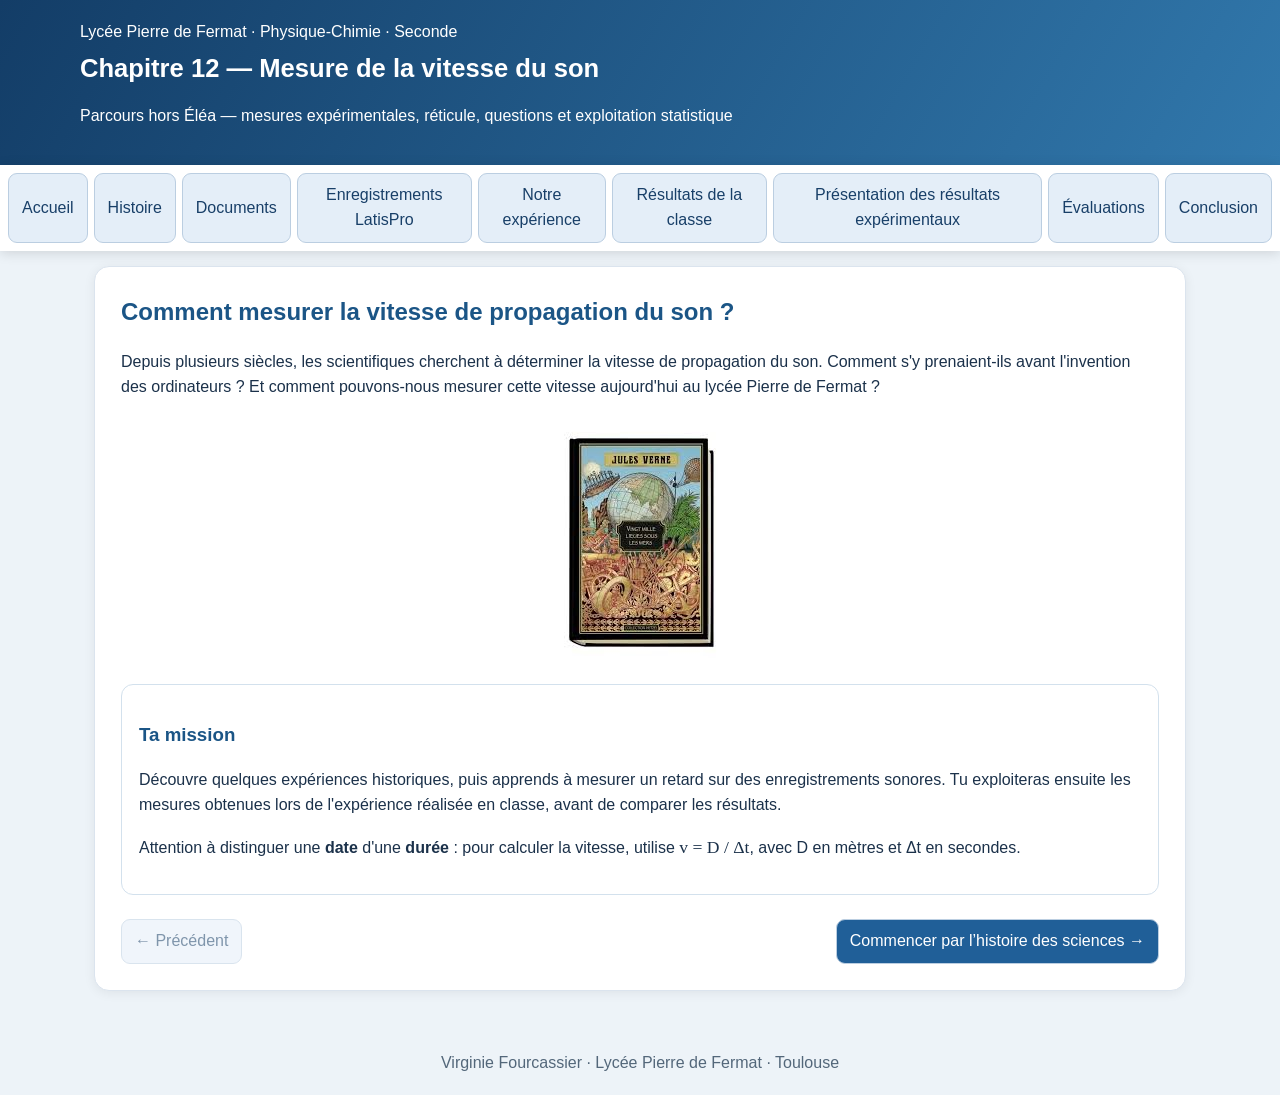
==== index.html @ 58b7adc4 "Introduire la représentation temporelle avec une définition simple et une lecture illustrée des coor" ====
<!doctype html><html lang="fr"><head><meta charset="utf-8"><meta name="viewport" content="width=device-width,initial-scale=1"><title>CH12 · Vitesse du son — Fermat</title><style>[hidden]{display:none!important}*{box-sizing:border-box}body{margin:0;font:16px/1.55 "Comic Sans MS",Arial,sans-serif;background:#edf3f8;color:#1b314a}header{background:linear-gradient(120deg,#133d67,#3178ac);color:#fff;padding:20px max(18px,calc((100vw - 1120px)/2))}header h1{margin:4px 0;font-size:1.6rem}nav{position:sticky;top:0;z-index:9;background:#fff;box-shadow:0 2px 12px #0002;display:flex;gap:6px;overflow:auto;padding:8px}button,.button,select,input,textarea{font:inherit}button,.button{cursor:pointer;border:1px solid #bbcee1;border-radius:9px;padding:9px 13px;background:#e4eef8;color:#183f68}button.primary,.button.primary,nav button.active{color:#fff;background:#205f98}button:disabled{opacity:.55;cursor:not-allowed}.wrap{max-width:1120px;margin:15px auto 40px;padding:0 14px}.page{display:none;background:#fff;border:1px solid #dbe4ee;border-radius:15px;padding:26px;box-shadow:0 2px 12px #0001}.page.active{display:block}h2,h3{color:#1b5586}h2{margin-top:0}img{max-width:100%;height:auto}.images{display:flex;flex-wrap:wrap;gap:12px;justify-content:center}.images img{max-height:230px;object-fit:contain;border-radius:6px}.illustration{display:block;max-width:100%;max-height:560px;object-fit:contain;margin:16px auto;border-radius:5px}.card{border:1px solid #d3e1ed;padding:17px;border-radius:12px;margin:12px 0}.note{background:#fff7e9;border-left:5px solid #ea8b2d;padding:14px 17px;margin:15px 0}.warn{background:#fff0ed;border-left-color:#be583b}.ok{background:#f0faf4;border-left-color:#328b5c}.small{font-size:.89rem;color:#53677a}label{display:inline-flex;flex-direction:column;gap:4px;margin:7px 9px 7px 0;font-weight:600}input,select,textarea{border:1px solid #a1b5cb;border-radius:7px;padding:9px;max-width:100%}input[type=number]{width:160px}.steps{display:flex;gap:8px;justify-content:space-between;margin:24px 0 0}iframe{border:0;max-width:100%}.math{font-family:Cambria,Georgia,serif;font-size:1.1rem}.res{font-size:1.25rem;color:#176392;font-weight:700}.book{overflow-wrap:anywhere}.book img{max-width:100%}.book iframe{max-width:100%}.book details{border:1px solid #d5e2eb;border-radius:8px;margin:7px 0;padding:11px}.book summary{cursor:pointer;font-weight:bold;color:#145b87}.book .missing{background:#fff3e5;color:#75470e}#scope{width:100%;height:auto;display:block;border:1px solid #bbcfdf;border-radius:8px;background:#fcfdff;touch-action:none}.graph-actions{display:flex;flex-wrap:wrap;gap:9px;align-items:center}.graph-actions label{display:inline-flex;flex-direction:row}.test-question{padding:18px;border-radius:10px;border:1px solid #cddce8;margin:14px 0}.test-question img{max-width:100%;max-height:470px;object-fit:contain}summary{cursor:pointer}.sticky-score{position:sticky;bottom:0;background:#fffdeb;border-top:1px solid #e6d7bd;padding:10px;margin-top:10px}.link{display:inline-block;margin:6px}footer{text-align:center;padding:20px;color:#53677a}@media(max-width:720px){.page{padding:14px}header{padding:18px}.images img{max-height:170px}}.question-ruler-frame{position:relative;display:inline-block;max-width:100%}.question-ruler-overlay{position:absolute;inset:0;cursor:crosshair;touch-action:none}.question-ruler-marker{position:absolute;top:0;bottom:0;border-left:2px solid;pointer-events:none}#histoire img.historical-inline{display:block;max-width:min(100%,520px);max-height:420px;object-fit:contain;margin:14px auto}#histoire img.historical-inline[alt='Illustration de Léonard de Vinci']{max-width:180px;max-height:150px;width:auto;height:auto;float:none!important;margin:10px auto 16px}#histoire .historical-figure{text-align:center;margin:14px auto 22px}#histoire .historical-figure img{max-width:100%;height:auto}#histoire .historical-figure figcaption{font-size:.89rem;color:#53677a}.result-formula{font-size:1.3rem;text-align:center;padding:10px;background:#f5f9fe;border-radius:8px}.result-fields{display:flex;flex-wrap:wrap;align-items:flex-end;gap:10px 18px}.result-fields label{flex:1 1 185px;max-width:260px}.result-fields input{width:100%;max-width:260px}.result-written{margin:17px 0;padding:14px;background:#f4f9ff;border:1px solid #bcd2e5;border-radius:10px;font-family:Cambria,Georgia,serif;font-size:1.27rem;text-align:center}.result-interval{font-size:1.45rem;font-weight:bold}.divider-steps{border-top:1px solid #d9e4ee;margin:24px 0 15px}.docs-page .docs-lead{font-size:1.06rem;margin-bottom:14px}.docs-goal,.docs-key{padding:12px 16px;border-left:4px solid #205f98;background:#edf5fc;border-radius:0 8px 8px 0;margin:16px 0}.docs-menu{display:flex;flex-wrap:wrap;gap:7px;margin-top:20px}.docs-menu button{font-size:.9rem;padding:8px 11px;min-height:42px;background:#fff}.docs-menu button[aria-pressed=true]{background:#205f98;color:white;border-color:#205f98}.docs-panel{border:1px solid #d3e1ed;border-radius:12px;padding:20px;margin:12px 0}.docs-panel h3{margin-top:0}.docs-panel h3:focus{outline:2px solid #3178ac;outline-offset:5px}.docs-chain{display:grid;grid-template-columns:repeat(3,minmax(0,1fr));gap:14px;list-style:none;padding:0;counter-reset:chain}.docs-chain li{counter-increment:chain;border:1px solid #bbcee1;background:#f7fafc;border-radius:9px;padding:14px}.docs-chain li:before{content:counter(chain) " · ";color:#205f98;font-weight:bold}.docs-chain span{display:block;font-size:.94rem;margin-top:7px}.docs-figure{margin:18px auto;max-width:760px}.docs-figure svg{width:100%;height:auto;display:block;font-family:inherit;background:#fff;border:1px solid #dce5ed;border-radius:8px}.docs-figure figcaption{font-size:.92rem;margin-top:8px}.docs-equation{text-align:center;font-size:1.4rem;font-weight:bold}.docs-check{background:#fff8ee;border:1px solid #f0d7b5;border-radius:9px;padding:12px 16px;margin-top:20px}.docs-check>p:first-child{margin-top:0}.docs-options{display:flex;flex-wrap:wrap;gap:8px}.docs-options button,.docs-action{font-size:.93rem;padding:8px 12px;min-height:42px}.docs-action{display:inline-flex;align-items:center;text-decoration:none;border:1px solid #c7a6b8;border-radius:8px;background:#f8e7f0;color:#56334a;font-weight:600;max-width:100%;width:auto}.docs-action:hover,.docs-action:focus-visible{background:#f1d6e5;outline:2px solid #854766;outline-offset:2px}.docs-example{padding:12px 14px;margin:16px 0;border:1px solid #d2dfeb;border-radius:8px}.docs-example summary{font-weight:bold;cursor:pointer}.docs-example summary:focus-visible{outline:2px solid #205f98}.docs-table{width:100%;border-collapse:collapse;margin:16px 0;font-size:.95rem}.docs-table th,.docs-table td{border:1px solid #ccd9e5;padding:10px 12px;text-align:left}.docs-table th{background:#edf3f8}.docs-table caption{text-align:left;font-weight:bold;margin-bottom:7px}.docs-reference{max-width:540px}.docs-reference td:nth-child(2){text-align:center}.docs-resources{margin:20px 0}.docs-resources h4{margin-bottom:10px}.docs-media{margin:14px 0}.docs-media iframe{width:100%;height:480px;border:1px solid #d2dfeb;border-radius:8px}.docs-media #docsVideo{height:auto;aspect-ratio:16/9}.docs-correction{color:#00b050;background:#ffff00;padding:6px 9px;border-radius:4px}.docs-feedback-retry{color:#673915}.docs-navigation{display:flex;flex-wrap:wrap;justify-content:space-between;gap:8px;margin:18px 0}#page_2 [hidden]{display:none!important}@media(max-width:650px){.docs-panel{padding:14px}.docs-chain{grid-template-columns:1fr;gap:8px}.docs-table th,.docs-table td{padding:8px}.docs-menu button{flex:1 1 150px}.docs-media iframe{height:400px}}

.docs-panel h3{scroll-margin-top:130px}
.docs-conversion{display:flex;align-items:center;gap:20px}.docs-conversion .docs-chain{flex:1}.docs-original{margin:18px auto;max-width:100%;text-align:left}.docs-original img{display:block;width:100%;height:auto;border:1px solid #dce5ed;border-radius:8px}.docs-original figcaption{font-size:.92rem;margin-top:8px}.docs-small-original{flex:0 0 160px;max-width:160px}.docs-small-original img{border:0}.docs-original-montage{max-width:820px}.docs-example-measures{display:grid;grid-template-columns:1fr 1fr;gap:18px;margin:16px 0}.docs-example-measures figure{margin:0;min-width:0}.docs-example-measures figure>strong{display:block;margin-bottom:10px}.docs-relative-formula{display:flex;align-items:center;justify-content:center;gap:7px;flex-wrap:wrap}.docs-fraction{display:inline-flex;flex-direction:column;text-align:center}.docs-fraction>span:first-child{border-bottom:1px solid;padding:2px 7px}.docs-fraction>span:last-child{padding:2px 7px}@media(max-width:750px){.docs-example-measures{grid-template-columns:1fr}.docs-conversion{flex-direction:column}.docs-small-original{flex:auto;max-width:140px}}
.docs-temporal-intro{margin:18px 0;padding:16px 18px;border:1px solid #d3e1ed;border-radius:10px;background:#fff}.docs-temporal-intro h4{margin:0 0 10px;color:#1b5586;font-size:1.03rem}.docs-temporal-figure{max-width:820px;margin:16px auto 0}.docs-temporal-figure svg{display:block;width:100%;height:auto;font-family:inherit;background:#fbfdff;border:1px solid #dce5ed;border-radius:8px}.docs-temporal-figure figcaption{font-size:.94rem;margin-top:9px}@media(max-width:650px){.docs-temporal-intro{padding:12px}}
</style></head><body><header><div>Lycée Pierre de Fermat · Physique-Chimie · Seconde</div><h1>Chapitre 12 — Mesure de la vitesse du son</h1><p>Parcours hors Éléa — mesures expérimentales, réticule, questions et exploitation statistique</p></header><nav id="nav" aria-label="Navigation"></nav><main class="wrap"><section id="page_0" class="page active"><h2>Comment mesurer la vitesse de propagation du son ?</h2><p>Depuis plusieurs siècles, les scientifiques cherchent à déterminer la vitesse de propagation du son. Comment s'y prenaient-ils avant l'invention des ordinateurs ? Et comment pouvons-nous mesurer cette vitesse aujourd'hui au lycée Pierre de Fermat ?</p><img class="illustration" src="images/histoire_1.jpg" alt="Illustration de l'histoire des mesures de la vitesse de propagation du son" loading="eager"><div class="card"><h3>Ta mission</h3><p>Découvre quelques expériences historiques, puis apprends à mesurer un retard sur des enregistrements sonores. Tu exploiteras ensuite les mesures obtenues lors de l'expérience réalisée en classe, avant de comparer les résultats.</p><p>Attention à distinguer une <strong>date</strong> d'une <strong>durée</strong> : pour calculer la vitesse, utilise <span class="math">v = D / Δt</span>, avec D en mètres et Δt en secondes.</p></div><div class="steps"><button disabled>← Précédent</button><button class="primary" onclick="show(1)">Commencer par l’histoire des sciences →</button></div></section><section id="page_1" class="page"><h2>Histoire des sciences</h2><p>Comment les scientifiques ont-ils réussi à mesurer la vitesse du son ? Explore les recherches historiques, notamment celles de Colladon dans l’eau, puis réponds aux questions de l’activité.</p><details class="book"><summary>Documents historiques illustrés — dérouler la chronologie</summary><div id="histoire"></div></details><div class="note"><strong>Quatre activités notées sur 5, soit un total sur 20.</strong><p>Saisis ton <strong>NOM suivi de ton prénom</strong> (exemple : MARTIN Léa), puis choisis ta classe. Ces informations sont reprises automatiquement dans les autres évaluations. Termine chaque Genially et attends son reçu d’enregistrement.</p><label>NOM Prénom<input id="hist_student" maxlength="80" autocomplete="off" placeholder="Exemple : MARTIN Léa"></label><label>Classe<select id="hist_classe"><option value="">Choisir…</option><option>2nde 1</option><option>2nde 2</option><option>2nde 3</option><option>2nde 4</option><option>2nde 5</option><option>2nde 6</option><option>2nde 7</option><option>2nde 8</option><option>2nde 9</option><option>2nde 10</option></select></label></div><div class="card"><h3>Activité 1 — Histoire des sciences — /5</h3><p>Observe comment les méthodes expérimentales de mesure de la vitesse du son ont évolué.</p><button type="button" class="primary" id="genStart_history" onclick="startGenially('history')">Commencer cette activité</button><iframe id="genFrame_history" hidden title="Activité 1 — Histoire des sciences" style="width:100%;height:630px" allowfullscreen></iframe><p id="genStatus_history" aria-live="polite"></p><button type="button" id="genVerify_history" hidden onclick="verifyGenially('history')">Vérifier l’enregistrement</button><form id="genForm_history" target="genReceipt_history" method="POST" hidden><input type="hidden" name="payload"></form><iframe name="genReceipt_history" hidden title="Confirmation de la note"></iframe></div><div class="card"><h3>Activité 2 — Coup de tonnerre — /5</h3><p>Pourquoi voit-on l’éclair avant d’entendre le tonnerre ? Identifie les grandeurs utiles et distingue une date d’une durée.</p><button type="button" class="primary" id="genStart_thunder" onclick="startGenially('thunder')">Commencer cette activité</button><iframe id="genFrame_thunder" hidden title="Activité 2 — Coup de tonnerre" style="width:100%;height:630px" allowfullscreen></iframe><p id="genStatus_thunder" aria-live="polite"></p><button type="button" id="genVerify_thunder" hidden onclick="verifyGenially('thunder')">Vérifier l’enregistrement</button><form id="genForm_thunder" target="genReceipt_thunder" method="POST" hidden><input type="hidden" name="payload"></form><iframe name="genReceipt_thunder" hidden title="Confirmation de la note"></iframe></div><div class="steps"><button onclick="show(0)">← Précédent</button><button onclick="show(2)">Suivant →</button></div></section><section id="page_2" class="page docs-page">
  <h2>Documents — Préparer ta mesure</h2>
  <p class="docs-lead">Un clap, deux microphones… Une distance à mesurer, une durée à déterminer : quelle est la célérité du son dans l’air ?</p>
  <div class="docs-goal"><strong>Ton objectif :</strong> comprendre ce que l’on mesure, repérer le retard <span class="math">Δt</span>, puis utiliser <span class="math">v = D / Δt</span>.</div>
  <p class="small">Avance à ton rythme. Tu peux revenir à un document pendant l’expérience. Les petites vérifications ne sont pas notées.</p>
  <div class="docs-menu" role="group" aria-label="Choisir un document">
    <button type="button" data-doc="0" aria-pressed="true" onclick="showDocument(0)">1 · Comprendre</button>
    <button type="button" data-doc="1" aria-pressed="false" onclick="showDocument(1)">2 · Lire les signaux</button>
    <button type="button" data-doc="2" aria-pressed="false" onclick="showDocument(2)">3 · Préparer le montage</button>
    <button type="button" data-doc="3" aria-pressed="false" onclick="showDocument(3)">4 · Mesurer</button>
    <button type="button" data-doc="4" aria-pressed="false" onclick="showDocument(4)">5 · Comparer</button>
  </div>
  <p id="docsProgress" class="small" aria-live="polite">Document 1 sur 5</p>

  <article class="docs-panel" data-doc-panel="0">
    <h3 tabindex="-1">1 · Du son au signal électrique</h3>
    <p>Le clap produit un son qui se propage dans l’air. À son arrivée, le <strong>microphone</strong> convertit les variations de pression de l’air en un <strong>signal électrique</strong>. L’interface d’acquisition et l’ordinateur permettent de visualiser la tension mesurée.</p>
    <div class="docs-conversion"><figure class="docs-original docs-small-original"><img src="images/document_1.png" alt="Illustration de la chaîne de mesure : clap, microphone et signal électrique" loading="lazy"><figcaption>Du signal sonore au signal électrique.</figcaption></figure><ol class="docs-chain" aria-label="Chaîne de mesure">
      <li><strong>Clap</strong><span>Émet le son.</span></li>
      <li><strong>Microphone</strong><span>Convertit le signal sonore en signal électrique.</span></li>
      <li><strong>Interface + ordinateur</strong><span>Enregistrent et affichent la tension.</span></li>
    </ol></div>
    <div class="docs-temporal-intro" aria-labelledby="docsTemporalTitle">
      <h4 id="docsTemporalTitle">Qu’est-ce qu’une représentation temporelle du signal ?</h4>
      <p>L’ordinateur mesure la tension électrique à des dates successives. Une <strong>représentation temporelle du signal</strong> montre comment cette tension évolue au cours du temps : la <strong>date t</strong> se lit sur l’axe horizontal, et la <strong>tension U</strong> sur l’axe vertical. Chaque point associe une date à la tension mesurée à cette date. Pour lire un point de la courbe, repère donc ses deux coordonnées : <strong>« À quelle date ? Quelle tension ? »</strong></p>
      <figure class="docs-temporal-figure">
        <svg viewBox="0 0 680 290" role="img" aria-labelledby="docsTemporalSvgTitle docsTemporalSvgDesc">
          <title id="docsTemporalSvgTitle">Lire la date et la tension d’un point de la représentation temporelle</title>
          <desc id="docsTemporalSvgDesc">Exemple schématique. L’axe horizontal porte la date t en millisecondes et l’axe vertical la tension U en volts. Le point P correspond à la date 2,0 millisecondes et à une tension de 1,0 volt. Deux traits pointillés relient le point à ces deux coordonnées.</desc>
          <defs><marker id="docsTemporalArrow" viewBox="0 0 10 10" refX="8" refY="5" markerWidth="6" markerHeight="6" orient="auto"><path d="M0 0 L10 5 L0 10 z" fill="#243f56"/></marker></defs>
          <path d="M85 255 V35 M85 155 H600" stroke="#243f56" stroke-width="2" fill="none" marker-end="url(#docsTemporalArrow)"/>
          <text x="14" y="25" font-size="20" font-weight="bold">Tension U (V)</text>
          <text x="467" y="258" font-size="20" font-weight="bold">Date t (ms)</text>
          <g stroke="#243f56"><path d="M80 65 H90 M80 110 H90 M80 155 H90 M80 200 H90 M80 245 H90 M85 150 V160 M195 150 V160 M305 150 V160 M415 150 V160 M525 150 V160"/></g>
          <g font-size="17" fill="#243f56"><text x="58" y="71">2</text><text x="58" y="116">1</text><text x="58" y="161">0</text><text x="44" y="206">−1</text><text x="44" y="251">−2</text><text x="81" y="179">0</text><text x="190" y="179">1</text><text x="300" y="179">2</text><text x="410" y="179">3</text><text x="520" y="179">4</text></g>
          <path d="M85 155 L140 155 L195 95 L250 175 L305 110 L360 190 L415 140 L470 160 L525 155 L580 155" fill="none" stroke="#205f98" stroke-width="3"/>
          <path d="M85 110 H305 V155" fill="none" stroke="#854766" stroke-width="2" stroke-dasharray="6 4"/>
          <circle cx="305" cy="110" r="6" fill="#854766" stroke="white" stroke-width="2"/><text x="319" y="105" font-size="21" fill="#854766" font-weight="bold">P</text>
          <rect x="375" y="35" width="270" height="78" rx="8" fill="#edf5fc" stroke="#bbcee1"/>
          <text x="390" y="65" font-size="18">À la date t = 2,0 ms,</text><text x="390" y="94" font-size="18">la tension vaut U = 1,0 V.</text>
        </svg>
        <figcaption><strong>Lis d’abord la date, puis la tension.</strong> Ici, le point P indique : <span class="math">t = 2,0 ms</span> et <span class="math">U = 1,0 V</span>. Ces valeurs illustrent la lecture des axes.</figcaption>
      </figure>
    </div>
    <div class="docs-key"><strong>À retenir :</strong> sur la <strong>représentation temporelle du signal</strong>, on lit la <strong>tension électrique U</strong> en fonction de la <strong>date t</strong>. Nous utilisons ce signal pour repérer l’arrivée du son.</div>
    <div class="docs-check"><p><strong>Sans relire :</strong> que trouve-t-on sur l’axe vertical de la représentation temporelle du signal ?</p><div class="docs-options"><button type="button" onclick="documentFeedback('signal',true)">La tension électrique</button><button type="button" onclick="documentFeedback('signal',false)">La célérité du son</button></div><p id="docsFeedback_signal" aria-live="polite"></p></div>
  </article>

  <article class="docs-panel" data-doc-panel="1" hidden>
    <h3 tabindex="-1">2 · Lire les deux signaux</h3>
    <p>Repère la <strong>même variation</strong> sur les deux signaux, par exemple le premier pic vers le bas. Relève sa date <span class="math">t₁</span> pour le microphone 1 et sa date <span class="math">t₂</span> pour le microphone 2. Leur différence donne le <strong>retard de propagation</strong> :</p>
    <p class="docs-equation math">Δt = t₂ − t₁</p>
    <figure class="docs-original"><img src="images/clap_photo.png" alt="Représentation temporelle dans LatisPro : deux réticules placés sur les premiers pics vers le bas des deux signaux" loading="lazy"><figcaption>Relève les <strong>dates</strong> des deux premiers pics vers le bas, sur l’axe horizontal. La différence de ces dates est le décalage temporel. Les amplitudes peuvent être différentes.</figcaption></figure><p class="small">Le logiciel peut afficher le retard en µs ou en ms : vérifie l’unité avant de convertir la durée en secondes.</p>
    <div class="docs-key"><strong>Ne confonds pas :</strong> <span class="math">t₁</span> et <span class="math">t₂</span> sont des <strong>dates</strong> ; <span class="math">Δt</span> est une <strong>durée</strong>. L’axe horizontal ne représente pas une distance.</div>
    <details class="docs-example"><summary>Voir un exemple de calcul du retard</summary><p>Si <span class="math">t₁ = 1,20 ms</span> et <span class="math">t₂ = 3,20 ms</span>, alors <span class="math">Δt = 3,20 ms − 1,20 ms = 2,00 ms</span>.</p></details>
    <div class="docs-check"><p><strong>À toi :</strong> quelles grandeurs faut-il relever au premier pic vers le bas de chacun des deux signaux pour calculer le décalage temporel Δt ?</p><div class="docs-options"><button type="button" onclick="documentFeedback('starts',true)">Les dates t₁ et t₂</button><button type="button" onclick="documentFeedback('starts',false)">Les tensions U₁ et U₂</button></div><p id="docsFeedback_starts" aria-live="polite"></p></div>
  </article>

  <article class="docs-panel" data-doc-panel="2" hidden>
    <h3 tabindex="-1">3 · Préparer le montage</h3>
    <p>Place le clap et les deux microphones <strong>sur une même ligne</strong>, dans l’ordre indiqué. Le son passe d’abord par le microphone 1, puis par le microphone 2.</p>
    <figure class="docs-original docs-original-montage"><img src="images/moodle_015.jpg" alt="Illustration d’origine : clap, deux microphones séparés par une distance et écran affichant leur décalage temporel" loading="lazy"><figcaption>La distance notée <strong>d</strong> sur cette illustration correspond à <strong>D</strong> dans le parcours : elle se mesure entre les microphones. Le retard <strong>Δt</strong> se détermine sur la représentation temporelle affichée à l’écran.</figcaption></figure>
    <table class="docs-table"><thead><tr><th scope="col">Matériel</th><th scope="col">À quoi sert-il ?</th></tr></thead><tbody><tr><td>Clap</td><td>Produire un son bref.</td></tr><tr><td>Règle graduée</td><td>Mesurer la distance D entre les microphones.</td></tr><tr><td>Deux microphones</td><td>Détecter l’arrivée du même son à deux positions.</td></tr><tr><td>Interface d’acquisition et ordinateur</td><td>Enregistrer les deux signaux sur un même axe des dates.</td></tr></tbody></table>
    <div class="docs-key"><strong>Avant l’acquisition :</strong> vérifie l’ordre des microphones et relève la distance D. Dans le parcours, tu renseigneras D en mètres.</div>
  </article>

  <article class="docs-panel" data-doc-panel="3" hidden>
    <h3 tabindex="-1">4 · Mesurer puis calculer</h3>
    <p>Dans l’onglet <strong>« Enregistrements LatisPro »</strong>, tu peux t’entraîner directement sur les enregistrements fournis.</p>
    <ol class="docs-procedure"><li><strong>Affiche un enregistrement.</strong> Choisis-le, puis clique sur « Afficher l’enregistrement ».</li><li><strong>Relève deux dates correspondantes.</strong> Clique sur la même variation de chaque signal, par exemple le premier pic vers le bas du signal 1, puis celui du signal 2. Ajuste le zoom si nécessaire.</li><li><strong>Relève le retard Δt.</strong> Il est affiché en millisecondes.</li><li><strong>Calcule la célérité.</strong> Dans <span class="math">v = D / Δt</span>, utilise D en mètres et Δt en secondes.</li></ol>
    <div class="docs-key"><strong>Conversion utile :</strong> <span class="math">1 ms = 10⁻³ s</span>. Par exemple, <span class="math">2,00 ms = 2,00 × 10⁻³ s</span>.</div>
    <details class="docs-example"><summary>Voir un exemple complet</summary><div class="docs-example-measures"><figure class="docs-original"><strong>1 · Sur le montage : mesurer D</strong><img src="images/moodle_015.jpg" alt="Distance entre les deux microphones à mesurer avec une règle" loading="lazy"><figcaption>La règle permet de mesurer la distance entre les microphones. Dans cet exemple : <span class="math">D = 0,680 m</span>.</figcaption></figure><figure class="docs-figure"><strong>2 · Sur l’écran : déterminer Δt</strong><svg viewBox="0 0 760 265" role="img" aria-labelledby="docsExampleGraphTitle docsExampleGraphDesc">
        <title id="docsExampleGraphTitle">Deux signaux électriques décalés dans le temps</title><desc id="docsExampleGraphDesc">Les premiers pics vers le bas correspondent aux dates t1 et t2. Leur différence est le décalage temporel Delta t.</desc>
        <defs><marker id="docsExampleArrow" viewBox="0 0 10 10" refX="8" refY="5" markerWidth="6" markerHeight="6" orient="auto-start-reverse"><path d="M 0 0 L 10 5 L 0 10 z" fill="#243f56"/></marker></defs>
        <path d="M55 215 H710 M55 215 V35" stroke="#243f56" stroke-width="2" fill="none" marker-end="url(#docsExampleArrow)"/>
        <text x="15" y="24" font-size="17">U (V)</text><text x="605" y="250" font-size="17">Date t (ms)</text>
        <path d="M55 160 H230 L246 198 L265 95 L285 176 L305 133 L325 165 L345 151 H690" stroke="#205f98" stroke-width="3" fill="none"/>
        <path d="M55 160 H430 L446 198 L465 95 L485 176 L505 133 L525 165 L545 151 H690" stroke="#a84b13" stroke-width="3" fill="none"/>
        <path d="M246 65 V220 M446 65 V220" stroke="#738599" stroke-dasharray="5 5" fill="none"/>
        <path d="M253 54 H439" stroke="#243f56" stroke-width="2" marker-start="url(#docsExampleArrow)" marker-end="url(#docsExampleArrow)"/>
        <text x="314" y="43" font-size="19" font-weight="bold">Δt</text><text x="198" y="239" font-size="18">t₁ = 1,20</text><text x="398" y="239" font-size="18">t₂ = 3,20</text>
        <text x="75" y="78" font-size="16" fill="#205f98">Microphone 1</text><text x="490" y="78" font-size="16" fill="#a84b13">Microphone 2</text>
      </svg><figcaption>Relève les dates des deux premiers pics vers le bas : <span class="math">Δt = 3,20 ms − 1,20 ms = 2,00 ms</span>. La représentation temporelle ci-dessus est un schéma de l’exemple.</figcaption></figure></div><p>Avec <span class="math">D = 0,680 m</span> et <span class="math">Δt = 2,00 ms = 2,00 × 10⁻³ s</span> :</p><p class="math">v = 0,680 / (2,00 × 10⁻³) = 3,40 × 10² m·s⁻¹.</p><p class="small">Le résultat comporte trois chiffres significatifs, comme les deux mesures utilisées. Ces valeurs illustrent la méthode ; utilise les données de ton enregistrement.</p></details>
    <div class="docs-resources"><h4>Une aide si tu en as besoin</h4><div class="docs-options"><a class="docs-action" href="https://www.pearltrees.com/virginiefourcassier/logiciels-informatique/id36005425/item327523794" target="_blank" rel="noopener noreferrer">Fiche méthode LatisPro ↗</a><button type="button" class="docs-action" onclick="openDocumentMedia('video')">Voir la vidéo de l’expérience</button><button type="button" class="docs-action" onclick="openDocumentMedia('tutor')">Ouvrir le tutoriel interactif</button></div><p class="small">Au lycée : ouvre le dossier « Physique-Chimie » sur le Bureau, puis double-clique sur LatisPro.</p></div>
    <div id="docsMedia_video" class="docs-media" hidden><p><strong>Avant de regarder :</strong> repère la position du clap, la distance D et deux variations correspondantes des signaux.</p><iframe id="docsVideo" title="Vidéo de l’expérience avec un clap et deux microphones" allow="fullscreen" allowfullscreen></iframe></div>
    <div id="docsMedia_tutor" class="docs-media" hidden><p>Utilise cette aide pour une manipulation précise dans LatisPro. Si une demande de mot de passe apparaît, tu peux l’annuler.</p><iframe id="docsTutor" title="Tutoriel interactif LatisPro"></iframe></div>
    <p><button type="button" class="primary" onclick="show(3)">M’entraîner sur les enregistrements →</button></p>
  </article>

  <article class="docs-panel" data-doc-panel="4" hidden>
    <h3 tabindex="-1">5 · Comparer à une valeur de référence</h3>
    <p>La célérité du son dans l’air dépend de la <strong>température</strong>. Pour comparer ta mesure, choisis une référence adaptée aux conditions de l’expérience.</p>
    <table class="docs-table docs-reference"><caption>Valeurs de référence approchées pour l’air</caption><thead><tr><th scope="col">Température θ (°C)</th><th scope="col">Célérité v (m·s⁻¹)</th></tr></thead><tbody><tr><td>−10</td><td>325</td></tr><tr><td>0</td><td>331</td></tr><tr><td>10</td><td>337</td></tr><tr><td>20</td><td>343</td></tr><tr><td>30</td><td>349</td></tr></tbody></table>
    <div class="docs-key"><strong>Pour comparer ta mesure à la référence :</strong> vérifie les unités, la distance D et les dates relevées. Une mesure expérimentale comporte une incertitude : <strong>un écart avec la valeur de référence ne signifie absolument pas que l’expérience est ratée.</strong> Pour interpréter cet écart, il faut tenir compte de l’incertitude de la mesure.</div>
    <details class="docs-example"><summary>Pour aller plus loin : calculer l’écart relatif</summary><p>L’écart relatif exprime l’écart entre la valeur expérimentale et la valeur de référence en pourcentage :</p><p class="docs-relative-formula"><span>Écart relatif = </span><span class="docs-fraction"><span>|v<sub>exp</sub> − v<sub>réf</sub>|</span><span>v<sub>réf</sub></span></span><span> × 100 %</span></p><p>Exprime les deux célérités dans la même unité. Les barres |…| signifient que l’on utilise la valeur absolue de la différence.</p><p><strong>L’écart relatif ne remplace pas l’incertitude et ne suffit pas, seul, à conclure à la compatibilité des valeurs.</strong></p></details><div class="docs-check"><p><strong>Sans relire :</strong> lorsque la température de l’air augmente entre −10 °C et 30 °C, la célérité du son…</p><div class="docs-options"><button type="button" onclick="documentFeedback('temperature',true)">augmente</button><button type="button" onclick="documentFeedback('temperature',false)">diminue</button></div><p id="docsFeedback_temperature" aria-live="polite"></p></div>
    <details class="docs-example"><summary>Avant de poursuivre, explique avec tes mots</summary><p>Pourquoi le second signal arrive-t-il plus tard ? Quelle distance et quelle durée utilises-tu pour calculer v ?</p><details><summary>Comparer avec une réponse possible</summary><p class="docs-correction">Le son met une durée Δt pour parcourir la distance D entre les deux microphones. Sa propagation n’est pas instantanée : le microphone 2, plus éloigné du clap dans ce montage, reçoit le son après le microphone 1.</p></details></details>
  </article>
  <div class="docs-navigation"><button type="button" id="docsPrevious" onclick="showDocument(currentDocument-1)" disabled>← Document précédent</button><button type="button" id="docsNext" onclick="showDocument(currentDocument+1)">Document suivant →</button></div>
  <div class="steps"><button onclick="show(1)">← Histoire</button><button onclick="show(3)">Enregistrements LatisPro →</button></div>
</section>
<section id="page_3" class="page"><h2>S’entraîner sur des enregistrements LatisPro</h2><p class="small">Les enregistrements fournis ont été réalisés à une température de 22,2 °C.</p><p>Ces enregistrements ont été réalisés avec le logiciel LatisPro lors d’une expérience. Compare les deux signaux et mesure leur décalage temporel en relevant les dates de deux variations correspondantes.</p><div class="note ok"><strong>Axe des dates : étalonnage automatique.</strong> Les dates proviennent directement des données numériques de chaque enregistrement LatisPro : tu n’as pas besoin de sélectionner deux graduations ni de renseigner leur écart. Chaque fois que tu changes d’enregistrement, l’axe des dates est adapté et les anciens réticules sont supprimés.</div><label>Enregistrement<select id="signalChoice" onchange="clearSignalSelection()"></select></label><button type="button" onclick="loadSignal()">Afficher l’enregistrement</button><div class="note"><strong>Mesurer le retard Δt :</strong> 1. Choisis un enregistrement, puis clique sur « Afficher l’enregistrement ». 2. Au besoin, ajuste le zoom temporel. 3. Clique sur une variation identifiable du signal du microphone 1 (par exemple le premier pic vers le bas) pour placer le premier réticule. 4. Clique sur la variation correspondante du signal du microphone 2 pour placer le second réticule. 5. Lis le retard Δt en millisecondes. Pour recommencer sur le même enregistrement, utilise « ↻ Recommencer la mesure ».</div><canvas id="scope" width="1080" height="420" aria-label="Graphique interactif des deux signaux"></canvas><div class="graph-actions"><button id="cursorBtn" class="primary" onclick="cursorMode=true">Réticule</button><button class="primary" onclick="resetGraph()">↻ Recommencer la mesure</button><label>Zoom temporel <input id="zoom" type="range" min="1" max="10" step="1" value="1" oninput="drawSignal()"></label></div><p id="measureReadout" class="res" aria-live="polite">Clique une première fois sur une variation identifiable du signal du microphone 1.</p><label>Distance mesurée D (m)<input id="distance" type="number" min="0.01" step="0.01"></label><label>Retard mesuré Δt (ms)<input id="retard" type="number" min="0.001" step="0.001"></label><button onclick="computeSpeed()">Calculer v</button><p id="speedResult" class="res"></p><p class="small">Pour obtenir une mesure fiable, place les curseurs sur deux variations correspondantes des signaux. Si nécessaire, augmente le zoom temporel avant de relever Δt.</p><div class="steps"><button onclick="show(2)">← Précédent</button><button onclick="show(4)">Suivant →</button></div></section><section id="page_4" class="page"><h2>Notre expérience — Relevé sur la paillasse du professeur</h2><p>À partir de l’expérience réalisée au bureau, note la distance <strong>D</strong> entre les microphones et le retard <strong>Δt</strong> mesuré sur les signaux. Exprime D en mètres et Δt en secondes pour calculer la vitesse du son.</p><p>Chaque binôme saisit uniquement les valeurs relevées sur l’ordinateur du professeur pendant l’expérience en classe, et non les données des enregistrements d’entraînement.</p><div class="card"><h3>Mesures de mon binôme</h3><label>Classe<select id="paillasseClasse"><option value="">Choisir…</option><option>2nde 1</option><option>2nde 2</option><option>2nde 3</option><option>2nde 4</option><option>2nde 5</option><option>2nde 6</option><option>2nde 7</option><option>2nde 8</option><option>2nde 9</option><option>2nde 10</option></select></label><label>Numéro du binôme<input id="paillasseBin" type="number" min="1" max="60" step="1"></label><label>Distance D entre microphones (m)<input id="paillasseD" type="text" inputmode="decimal" placeholder="En mètres"></label><label>Retard Δt mesuré sur LatisPro (ms)<input id="paillasseDt" type="text" inputmode="decimal" placeholder="En millisecondes"></label><button type="button" id="sendPaillasseBtn" class="primary" onclick="savePaillasse()">Envoyer les mesures de mon binôme</button><button type="button" id="verifyPaillasseBtn" onclick="verifyPaillasseReceipt()" hidden>Vérifier la réception</button><button type="button" onclick="newPaillasseMeasurement()">Nouveau relevé</button><p id="paillasseStatus" aria-live="polite">Ces mesures ne sont pas encore transmises au professeur.</p></div><div id="measureLink" class="note">Saisis uniquement la classe, le numéro du binôme, la distance D en mètres et le retard Δt en millisecondes, puis clique sur « Envoyer les mesures de mon binôme ». La célérité est calculée automatiquement. Tu peux utiliser une virgule ou un point décimal.</div><div class="steps"><button onclick="show(3)">← Précédent</button><button onclick="show(5)">Suivant →</button></div></section><section id="page_5" class="page"><h2>Résultats de la classe — Analyse statistique</h2><p>Consulte les résultats collectifs uniquement, sans accès aux données individuelles.</p><div class="note" id="statsLink">La synthèse de la classe sera disponible lorsque les mesures auront été rassemblées et vérifiées.</div><p>Calculs attendus : moyenne de v, écart-type expérimental s, incertitude-type sur la moyenne <span class="math">u(v̄) = s / √n</span>.</p><p class="small">La dispersion des mesures doit être interprétée en fonction du protocole réellement utilisé en classe.</p><div class="steps"><button onclick="show(4)">← Précédent</button><button onclick="show(6)">Suivant →</button></div></section><section id="page_6" class="page"><h2>Présentation des résultats expérimentaux</h2>
<p>À partir des résultats collectifs, présente la mesure de la <strong>célérité du son dans l’air</strong> sous la forme d’une valeur accompagnée de son incertitude-type, puis d’un encadrement. Complète chaque étape avec tes propres calculs.</p>
<div class="card"><h3>Document A — L’incertitude-type</h3>
<p>L’incertitude-type sur la mesure d’une grandeur <span class="math">M</span> fournit une estimation de l’étendue des valeurs que l’on peut raisonnablement attribuer à la grandeur mesurée.</p>
<p>Pour <strong>n mesures indépendantes</strong> :</p>
<p class="math result-formula">u(M) = σ / √n</p>
<p>σ désigne l’écart-type expérimental des mesures et n leur nombre.</p>
<p>On peut écrire le résultat sous la forme :</p>
<p class="math result-formula">M = M̄ ± u(M)</p>
<p>Ou, sous la forme d’un encadrement :</p>
<p class="math result-formula">M̄ − u(M) ≤ M ≤ M̄ + u(M)</p></div>
<div class="card"><h3>Document B — L’écriture du résultat d’une mesure</h3>
<p>Pour écrire le résultat avec un nombre adapté de chiffres significatifs :</p>
<ol><li><strong>Arrondis l’incertitude-type par excès à un seul chiffre significatif.</strong></li>
<li><strong>Arrondis la valeur moyenne au même rang décimal</strong> que le dernier chiffre de l’incertitude-type arrondie.</li>
<li>Calcule les deux bornes de l’encadrement en utilisant les valeurs arrondies.</li>
<li>Exprime toutes les grandeurs dans la même unité et conserve le même rang décimal pour les bornes.</li></ol></div>
<div class="card result-sheet"><h3>À toi — Écriture du résultat de la célérité du son</h3><p><strong>Ton nom et ta classe pour la note sur 5</strong></p><p class="note"><strong>Pour enregistrer tes notes :</strong> saisis ton <strong>NOM suivi de ton prénom</strong> (exemple : <strong>MARTIN Léa</strong>), puis choisis ta classe. Ton nom et ta classe sont automatiquement repris dans les autres activités notées. Vérifie-les avant chaque envoi : ta meilleure note dans chacune des quatre activités sera retenue pour calculer ton total sur 20.</p><div class="result-fields"><label>NOM Prénom<input id="res_student" maxlength="80" autocomplete="off" placeholder="Exemple : MARTIN Léa"></label><label>Classe<select id="res_classe"><option value="">Choisir…</option><option>2nde 1</option><option>2nde 2</option><option>2nde 3</option><option>2nde 4</option><option>2nde 5</option><option>2nde 6</option><option>2nde 7</option><option>2nde 8</option><option>2nde 9</option><option>2nde 10</option></select></label></div>
<p><strong>Étape 1 — Valeurs sans arrondi</strong> : relève les données dans l’onglet « Résultats de la classe » et effectue le calcul.</p>
<div class="result-fields"><label>Nombre de mesures n<input id="res_n" type="text" inputmode="numeric" placeholder="n"></label>
<label>Célérité moyenne v̄ (m/s)<input id="res_mean" type="text" inputmode="decimal" placeholder="Sans arrondir"></label>
<label>Écart-type σ (m/s)<input id="res_sigma" type="text" inputmode="decimal" placeholder="Sans arrondir"></label>
<label>Incertitude-type u(v) (m/s)<input id="res_u" type="text" inputmode="decimal" placeholder="À calculer"></label></div>
<p class="result-written">v = (<span id="res_raw_mean">…</span> ± <span id="res_raw_u">…</span>) m/s <span class="small">(valeurs sans arrondi)</span></p>
<div class="divider-steps"></div><p><strong>Étape 2 — Arrondis adaptés</strong> : applique les règles du document B.</p>
<div class="result-fields"><label>Incertitude-type arrondie en excès (m/s)<input id="res_u_round" type="text" inputmode="decimal" placeholder="1 chiffre significatif"></label>
<label>Célérité moyenne arrondie (m/s)<input id="res_mean_round" type="text" inputmode="decimal" placeholder="Même rang décimal"></label></div>
<p class="result-written">v = (<span id="res_rounded_mean">…</span> ± <span id="res_rounded_u">…</span>) m/s</p>
<div class="divider-steps"></div><p><strong>Étape 3 — Encadrement final</strong> : calcule les deux bornes et renseigne-les.</p>
<div class="result-fields"><label>Borne inférieure (m/s)<input id="res_low" type="text" inputmode="decimal" placeholder="v̄ − u(v)"></label>
<label>Borne supérieure (m/s)<input id="res_high" type="text" inputmode="decimal" placeholder="v̄ + u(v)"></label></div>
<p class="result-written result-interval"><span id="res_final_low">…</span> m/s ≤ v ≤ <span id="res_final_high">…</span> m/s</p>
<div class="graph-actions"><button type="button" onclick="sendExperimentalResult()" id="sendExperimentalResultBtn">Enregistrer ma note /5 chez la professeure</button><button type="button" id="showPresentationCorrection" onclick="showPresentationCorrection()" hidden disabled>Afficher ma note et la correction</button><button type="button" onclick="resetExperimentalResult()">Effacer ma trame</button></div>
<p id="presentationTransmissionStatus" aria-live="polite"></p><button type="button" id="verifyPresentationReceiptBtn" onclick="verifyNoteReceipt('presentation')" hidden>Vérifier l’enregistrement</button><div id="res_feedback" class="res" aria-live="polite">Tes valeurs sont conservées sur cet appareil. Elles ne sont pas envoyées à l’enseignante.</div></div>
<div class="steps"><button onclick="show(5)">← Précédent</button><button onclick="show(7)">Suivant →</button></div></section><section id="page_7" class="page"><h2>Je m’entraîne — Mesurer la vitesse du son</h2><p>Lis attentivement chaque question. Selon la question, détermine la célérité du son, la distance entre les microphones ou le retard de propagation. Veille à convertir les grandeurs dans les unités appropriées. <strong>L’écriture scientifique n’est pas exigée.</strong> Saisis directement la valeur numérique décimale, avec une virgule ou un point, sans l’unité. Utilise la calculatrice si nécessaire.</p><div class="note"><strong>Graphiques en image : étalonnage manuel nécessaire.</strong> Contrairement aux enregistrements LatisPro, une image fixe ne contient pas de dates numériques directement exploitables. Clique successivement sur deux graduations connues de l’axe horizontal, saisis la durée qui les sépare en millisecondes, puis relève les dates de deux variations correspondantes, une sur chaque signal. Le retard Δt est alors déterminé à partir de ton étalonnage. Pour chaque exercice, saisis uniquement le nombre dans l’unité indiquée. Envoie tes réponses avant de consulter leur correction. Elle ne s’affichera qu’après confirmation de l’enregistrement.</div><p class="note"><strong>Pour enregistrer tes notes :</strong> saisis ton <strong>NOM suivi de ton prénom</strong> (exemple : <strong>MARTIN Léa</strong>), puis choisis ta classe. Ton nom et ta classe sont automatiquement repris dans les autres activités notées. Vérifie-les avant chaque envoi : ta meilleure note dans chacune des quatre activités sera retenue pour calculer ton total sur 20.</p><label>NOM Prénom<input id="student" autocomplete="off" maxlength="80" placeholder="Exemple : MARTIN Léa"></label><label>Classe<select id="classe"><option value="">Choisir…</option><option>2nde 1</option><option>2nde 2</option><option>2nde 3</option><option>2nde 4</option><option>2nde 5</option><option>2nde 6</option><option>2nde 7</option><option>2nde 8</option><option>2nde 9</option><option>2nde 10</option></select></label><p class="note ok"><strong>Évaluation :</strong> deux calculs de célérité, deux calculs de distance et un calcul de retard, dans un ordre tiré au hasard. Les résultats des mesures peuvent varier selon les conditions de l’expérience.</p><button class="primary" onclick="startTest()">Commencer les cinq exercices</button><div id="quizArea"></div><p id="quizTransmissionStatus" aria-live="polite"></p><button type="button" id="verifyQuizReceiptBtn" onclick="verifyNoteReceipt('numeric')" hidden>Vérifier l’enregistrement</button><div class="sticky-score" id="quizStatus" aria-live="polite"></div><button type="button" id="showQuizCorrection" onclick="showQuizCorrection()" hidden disabled>Afficher ma note et la correction</button><div class="steps"><button onclick="show(6)">← Précédent</button><button onclick="show(8)">Suivant →</button></div></section><section id="page_8" class="page"><h2>Bilan de ton activité</h2><p>Tu sais maintenant distinguer une <strong>date</strong> d’une <strong>durée</strong>, mesurer le retard Δt entre deux signaux et calculer la vitesse de propagation du son dans l’air : <span class="math">v = D / Δt</span>.</p><p>Compare ton résultat à une valeur de référence adaptée à la température de l’air. Identifie ce qui peut expliquer les écarts entre les mesures.</p><div class="note">Si tu as envoyé des réponses numériques, attends une confirmation explicite. En l’absence de confirmation, préviens ton enseignante avant de recommencer.</div><div class="steps"><button onclick="show(7)">← Précédent</button><button disabled>Suivant →</button></div></section></main><form id="measureForm" target="measureFrame" method="POST" style="display:none"><input type="hidden" name="payload"></form><iframe id="measureFrame" name="measureFrame" title="Réception des mesures" style="display:none"></iframe><form id="scoreForm" target="scoreFrame" method="POST" style="display:none"><input type="hidden" name="payload"></form><iframe id="scoreFrame" name="scoreFrame" title="Confirmation de la notation" style="display:none"></iframe><footer>Virginie Fourcassier · Lycée Pierre de Fermat · Toulouse</footer><script>const SIGNALS=[{"id": "clap_d_30cm_micro_1_proche", "name": "Clap d 30cm micro 1 proche", "Dcm": 30, "file": "signaux/clap_d_30cm_micro_1_proche.json"}, {"id": "clap_d_40cm_micro_1_proche", "name": "Clap d 40cm micro 1 proche", "Dcm": 40, "file": "signaux/clap_d_40cm_micro_1_proche.json"}, {"id": "clap_d_50cm_micro_1_eloigne", "name": "Clap d 50cm micro 1 eloigne", "Dcm": 50, "file": "signaux/clap_d_50cm_micro_1_eloigne.json"}, {"id": "clap_d_50cm_micro_1_proche", "name": "Clap d 50cm micro 1 proche", "Dcm": 50, "file": "signaux/clap_d_50cm_micro_1_proche.json"}, {"id": "clap_d_60cm_micro_1_proche", "name": "Clap d 60cm micro 1 proche", "Dcm": 60, "file": "signaux/clap_d_60cm_micro_1_proche.json"}, {"id": "clap_d_70cm_micro_1_proche", "name": "Clap d 70cm micro 1 proche", "Dcm": 70, "file": "signaux/clap_d_70cm_micro_1_proche.json"}], BOOK=[], QUESTIONS=[{"id": "95149", "title": "Exploitation d’un enregistrement LatisPro erreur", "body": "<p>Deux microphones sont placés à une distance de <strong data-start=\"2214\" data-end=\"2224\">0,55 m</strong>.<br data-start=\"2225\" data-end=\"2228\">Un claquement est émis à proximité.<br data-start=\"2263\" data-end=\"2266\">Le logiciel <em data-start=\"2278\" data-end=\"2288\">LatisPro</em> enregistre les signaux sonores suivants :</p>\n<p><img class=\"img-fluid\" src=\"images/moodle_018.png\"></p>\n<p data-start=\"2337\" data-end=\"2355\">🟦 <strong data-start=\"2340\" data-end=\"2353\">À faire :</strong></p>\n<ul data-start=\"2356\" data-end=\"2564\">\n<li data-start=\"2356\" data-end=\"2413\">\n<p data-start=\"2358\" data-end=\"2413\">Observez le décalage temporel entre les deux signaux.</p>\n</li>\n<li data-start=\"2414\" data-end=\"2476\">\n<p data-start=\"2416\" data-end=\"2476\">Mesurez le retard <span class=\"mord mathnormal\">τ</span> à l’aide du curseur temporel.</p>\n</li>\n<li data-start=\"2477\" data-end=\"2564\">\n<p data-start=\"2479\" data-end=\"2533\">Calculez la vitesse du son</p>\n</li>\n</ul>\n<p>L'écriture scientifique n'est pas exigée</p>"}, {"id": "95150", "title": "Exploitation d’un enregistrement LatisPro 01", "body": "<p>Deux microphones sont placés à une distance de <strong data-start=\"2214\" data-end=\"2224\">0,55 m</strong>.<br data-start=\"2225\" data-end=\"2228\">Un claquement est émis à proximité.<br data-start=\"2263\" data-end=\"2266\">Le logiciel <em data-start=\"2278\" data-end=\"2288\">LatisPro</em> enregistre les signaux sonores suivants :</p>\n<p><img class=\"img-fluid\" src=\"images/moodle_018.png\"></p>\n<p data-start=\"2337\" data-end=\"2355\">🟦 <strong data-start=\"2340\" data-end=\"2353\">À faire :</strong></p>\n<ul data-start=\"2356\" data-end=\"2564\">\n<li data-start=\"2356\" data-end=\"2413\">\n<p data-start=\"2358\" data-end=\"2413\">Observez le décalage temporel entre les deux signaux.</p>\n</li>\n<li data-start=\"2414\" data-end=\"2476\">\n<p data-start=\"2416\" data-end=\"2476\">Mesurez le retard <span class=\"mord mathnormal\">τ</span> à l’aide du curseur temporel.</p>\n</li>\n<li data-start=\"2477\" data-end=\"2564\">\n<p data-start=\"2479\" data-end=\"2533\">Calculez la vitesse du son</p>\n</li>\n</ul>\n<p>L'écriture scientifique n'est pas exigée</p>"}, {"id": "95151", "title": "Exploitation d’un enregistrement LatisPro 01", "body": "<p>Deux microphones sont placés à une distance de <strong data-start=\"2214\" data-end=\"2224\">0,55 m</strong>.<br data-start=\"2225\" data-end=\"2228\">Un claquement est émis à proximité.<br data-start=\"2263\" data-end=\"2266\">Le logiciel <em data-start=\"2278\" data-end=\"2288\">LatisPro</em> enregistre les signaux sonores suivants :</p>\n<p></p>\n<p><img class=\"img-fluid\" role=\"presentation\" src=\"images/moodle_019.png\" alt=\"\" width=\"800\" height=\"533\"></p>\n<p></p>\n<p data-start=\"2337\" data-end=\"2355\">🟦 <strong data-start=\"2340\" data-end=\"2353\">À faire :</strong></p>\n<ul data-start=\"2356\" data-end=\"2564\">\n<li data-start=\"2356\" data-end=\"2413\">\n<p data-start=\"2358\" data-end=\"2413\">Observez le décalage temporel entre les deux signaux.</p>\n</li>\n<li data-start=\"2414\" data-end=\"2476\">\n<p data-start=\"2416\" data-end=\"2476\">Mesurez le retard <span class=\"mord mathnormal\">τ</span> à l’aide du curseur temporel.</p>\n</li>\n<li data-start=\"2477\" data-end=\"2564\">\n<p data-start=\"2479\" data-end=\"2533\">Calculez la vitesse du son</p>\n</li>\n</ul>\n<p>L'écriture scientifique n'est pas exigée</p>"}, {"id": "95179", "title": "Exploitation d’un enregistrement LatisPro 01 pour 55cm θ = 20 °C", "body": "<p>Deux microphones sont placés à une distance de <strong data-start=\"2214\" data-end=\"2224\">0,55 m</strong>.<br data-start=\"2225\" data-end=\"2228\">Un claquement est émis à proximité.<br data-start=\"2263\" data-end=\"2266\">Le logiciel <em data-start=\"2278\" data-end=\"2288\">LatisPro</em> enregistre les signaux sonores suivants :</p>\n<p></p>\n<p><img class=\"img-fluid\" role=\"presentation\" src=\"images/moodle_019.png\" alt=\"\" width=\"900\" height=\"600\"></p>\n<p></p>\n<p data-start=\"2337\" data-end=\"2355\">🟦 <strong data-start=\"2340\" data-end=\"2353\">À faire :</strong></p>\n<ul data-start=\"2356\" data-end=\"2564\">\n<li data-start=\"2356\" data-end=\"2413\">\n<p data-start=\"2358\" data-end=\"2413\">Observez le décalage temporel entre les deux signaux.</p>\n</li>\n<li data-start=\"2414\" data-end=\"2476\">\n<p data-start=\"2416\" data-end=\"2476\">Mesurez le retard <span class=\"mord mathnormal\">τ</span> à l’aide du curseur temporel.</p>\n</li>\n<li data-start=\"2477\" data-end=\"2564\">\n<p data-start=\"2479\" data-end=\"2533\">Calculez la vitesse du son</p>\n</li>\n</ul>\n<p>L'écriture scientifique n'est pas exigée</p>"}, {"id": "95214", "title": "Exploitation d’un enregistrement LatisPro 01 pour 55cm θ = 20 °C", "body": "<p>Deux microphones sont placés à une distance de <strong data-start=\"2214\" data-end=\"2224\">55 cm</strong>.<br data-start=\"2225\" data-end=\"2228\">Un claquement est émis à proximité d'un côté de l'un des micros.<br data-start=\"2263\" data-end=\"2266\">Le logiciel <em data-start=\"2278\" data-end=\"2288\">LatisPro</em> enregistre les signaux sonores suivants :</p>\n<p></p>\n<p><img class=\"img-fluid\" role=\"presentation\" src=\"images/moodle_019.png\" alt=\"\" width=\"900\" height=\"600\"></p>\n<p></p>\n<p data-start=\"2337\" data-end=\"2355\">🟦 <strong data-start=\"2340\" data-end=\"2353\">À faire :</strong></p>\n<ul data-start=\"2356\" data-end=\"2564\">\n<li data-start=\"2356\" data-end=\"2413\">\n<p data-start=\"2358\" data-end=\"2413\">Observez le décalage temporel entre les deux signaux.</p>\n</li>\n<li data-start=\"2414\" data-end=\"2476\">\n<p data-start=\"2416\" data-end=\"2476\">Mesurez le retard <span class=\"mord mathnormal\">τ</span>.</p>\n</li>\n<li data-start=\"2477\" data-end=\"2564\">\n<p data-start=\"2479\" data-end=\"2533\">Calculez la vitesse du son</p>\n</li>\n</ul>\n<p>L'écriture scientifique n'est pas exigée, on arrondira la valeur à l'entier.</p>"}, {"id": "95220", "title": "Exploitation d’un enregistrement LatisPro 01 pour 55cm θ = 20 °C", "body": "<p>Deux microphones sont placés à une distance de <strong data-start=\"2214\" data-end=\"2224\">55 cm</strong>.<br data-start=\"2225\" data-end=\"2228\">Un claquement est émis à proximité.<br data-start=\"2263\" data-end=\"2266\">On fait l'acquisition des signaux sonores correspondants dont le logiciel LatisPro permet l'obtention de la représentation temporelle suivante :</p>\n<p><img class=\"img-fluid\" role=\"presentation\" src=\"images/moodle_019.png\" alt=\"\" width=\"900\" height=\"600\"></p>\n<p></p>\n<p data-start=\"2337\" data-end=\"2355\">🟦 <strong data-start=\"2340\" data-end=\"2353\">À faire :</strong></p>\n<ul data-start=\"2356\" data-end=\"2564\">\n<li data-start=\"2356\" data-end=\"2413\">\n<p data-start=\"2358\" data-end=\"2413\">Observez le décalage temporel entre les deux signaux.</p>\n</li>\n<li data-start=\"2414\" data-end=\"2476\">\n<p data-start=\"2416\" data-end=\"2476\">Mesurez le retard <span class=\"mord mathnormal\">τ</span> à l’aide du curseur temporel.</p>\n</li>\n<li data-start=\"2477\" data-end=\"2564\">\n<p data-start=\"2479\" data-end=\"2533\">Calculez la vitesse du son</p>\n</li>\n</ul>\n<p>L'écriture scientifique n'est pas exigée, on arrondira la réponse à l'entier, on ne tiendra pas compte des CS.</p>"}, {"id": "95221", "title": "Exploitation d’un enregistrement LatisPro 01 pour 55cm θ = 20 °C", "body": "<p>Deux microphones sont placés à une distance de <strong data-start=\"2214\" data-end=\"2224\">55 cm</strong>.<br data-start=\"2225\" data-end=\"2228\">Un claquement est émis à proximité d'un côté des deux micros.<br data-start=\"2263\" data-end=\"2266\">On fait l'acquisition des signaux sonores correspondants et le logiciel LatisPro permet l'obtention de la représentation temporelle suivante :</p>\n<p><img class=\"img-fluid\" role=\"presentation\" src=\"images/moodle_019.png\" alt=\"\" width=\"900\" height=\"600\"></p>\n<p></p>\n<p data-start=\"2337\" data-end=\"2355\">🟦 <strong data-start=\"2340\" data-end=\"2353\">À faire :</strong></p>\n<ul data-start=\"2356\" data-end=\"2564\">\n<li data-start=\"2356\" data-end=\"2413\">\n<p data-start=\"2358\" data-end=\"2413\">Observez le décalage temporel entre les deux signaux.</p>\n</li>\n<li data-start=\"2414\" data-end=\"2476\">\n<p data-start=\"2416\" data-end=\"2476\">Mesurez le retard <span class=\"mord mathnormal\">τ</span> à l’aide du curseur temporel.</p>\n</li>\n<li data-start=\"2477\" data-end=\"2564\">\n<p data-start=\"2479\" data-end=\"2533\">Calculez la vitesse du son</p>\n</li>\n</ul>\n<p>L'écriture scientifique n'est pas exigée, on arrondira la réponse à l'entier, on ne tiendra pas compte des CS.</p>"}, {"id": "100047", "title": "Exploitation d’un enregistrement LatisPro 01 pour 55cm θ = 20 °C", "body": "<p></p>\n<h3 id=\"yui_3_18_1_1_1762967414651_306\" style=\"text-align: right;\"><a href=\"https://www.numworks.com/fr/simulateur/\" target=\"_blank\" rel=\"noopener\"><img class=\"img-fluid\" src=\"$@PLUGINFILEBYCONTEXT*52384@$/mod_quiz/intro/modele-conception-vecteur-logo-icone-calculatrice_758102-188m.png\" width=\"41\" height=\"61\"> Calculatrice :</a></h3>\n<p>Deux microphones sont placés à une distance de <strong data-start=\"2214\" data-end=\"2224\">55 cm</strong>.<br data-start=\"2225\" data-end=\"2228\">Un claquement est émis à proximité d'un côté des deux micros.<br data-start=\"2263\" data-end=\"2266\">On fait l'acquisition des signaux sonores correspondants et le logiciel LatisPro permet l'obtention de la représentation temporelle suivante :</p>\n<p><img class=\"img-fluid\" role=\"presentation\" src=\"images/moodle_019.png\" alt=\"\" width=\"900\" height=\"600\"></p>\n<p></p>\n<p data-start=\"2337\" data-end=\"2355\">🟦 <strong data-start=\"2340\" data-end=\"2353\">À faire :</strong></p>\n<ul data-start=\"2356\" data-end=\"2564\">\n<li data-start=\"2356\" data-end=\"2413\">\n<p data-start=\"2358\" data-end=\"2413\">Observez le décalage temporel entre les deux signaux.</p>\n</li>\n<li data-start=\"2414\" data-end=\"2476\">\n<p data-start=\"2416\" data-end=\"2476\">Mesurez le retard <span class=\"mord mathnormal\">τ</span> à l’aide du curseur temporel.</p>\n</li>\n<li data-start=\"2477\" data-end=\"2564\">\n<p data-start=\"2479\" data-end=\"2533\">Calculez la vitesse du son</p>\n</li>\n</ul>\n<p>L'écriture scientifique n'est pas exigée, on arrondira la réponse à l'entier, on ne tiendra pas compte des CS.</p>"}, {"id": "95164", "title": "Exploitation d’un enregistrement LatisPro 02", "body": "<p>Deux microphones sont placés à une distance de <strong data-start=\"2214\" data-end=\"2224\">0,68 m</strong>.<br data-start=\"2225\" data-end=\"2228\">Un claquement est émis à proximité.<br data-start=\"2263\" data-end=\"2266\">Le logiciel <em data-start=\"2278\" data-end=\"2288\">LatisPro</em> enregistre les signaux sonores suivants :</p>\n<p></p>\n<p><img class=\"img-fluid\" role=\"presentation\" src=\"images/moodle_020.png\" alt=\"\" width=\"800\" height=\"533\"></p>\n<p></p>\n<p data-start=\"2337\" data-end=\"2355\">🟦 <strong data-start=\"2340\" data-end=\"2353\">À faire :</strong></p>\n<ul data-start=\"2356\" data-end=\"2564\">\n<li data-start=\"2356\" data-end=\"2413\">\n<p data-start=\"2358\" data-end=\"2413\">Observez le décalage temporel entre les deux signaux.</p>\n</li>\n<li data-start=\"2414\" data-end=\"2476\">\n<p data-start=\"2416\" data-end=\"2476\">Mesurez le retard <span class=\"mord mathnormal\">τ</span> </p>\n</li>\n<li data-start=\"2477\" data-end=\"2564\">\n<p data-start=\"2479\" data-end=\"2533\">Calculez la vitesse du son</p>\n</li>\n</ul>\n<p>L'écriture scientifique n'est pas exigée</p>"}, {"id": "95180", "title": "Exploitation d’un enregistrement LatisPro 02 pour d=0.68m et θ = 20 °C", "body": "<p>Deux microphones sont placés à une distance de <strong data-start=\"2214\" data-end=\"2224\">0,68 m</strong>.<br data-start=\"2225\" data-end=\"2228\">Un claquement est émis à proximité.<br data-start=\"2263\" data-end=\"2266\">Le logiciel <em data-start=\"2278\" data-end=\"2288\">LatisPro</em> enregistre les signaux sonores suivants :</p>\n<p></p>\n<p><img class=\"img-fluid\" role=\"presentation\" src=\"images/moodle_020.png\" alt=\"\" width=\"800\" height=\"533\"></p>\n<p></p>\n<p data-start=\"2337\" data-end=\"2355\">🟦 <strong data-start=\"2340\" data-end=\"2353\">À faire :</strong></p>\n<ul data-start=\"2356\" data-end=\"2564\">\n<li data-start=\"2356\" data-end=\"2413\">\n<p data-start=\"2358\" data-end=\"2413\">Observez le décalage temporel entre les deux signaux.</p>\n</li>\n<li data-start=\"2414\" data-end=\"2476\">\n<p data-start=\"2416\" data-end=\"2476\">Mesurez le retard <span class=\"mord mathnormal\">τ</span> </p>\n</li>\n<li data-start=\"2477\" data-end=\"2564\">\n<p data-start=\"2479\" data-end=\"2533\">Calculez la vitesse du son</p>\n</li>\n</ul>\n<p>L'écriture scientifique n'est pas exigée, on arrondira la réponse à l'entier</p>"}, {"id": "95215", "title": "Exploitation d’un enregistrement LatisPro 02 pour d=0.68m et θ = 20 °C", "body": "<p>Deux microphones sont placés à une distance de <strong data-start=\"2214\" data-end=\"2224\">68 cm</strong>.<br data-start=\"2225\" data-end=\"2228\">Un claquement est émis à proximité  d'un côté de l'un des micros.<br data-start=\"2263\" data-end=\"2266\">Le logiciel <em data-start=\"2278\" data-end=\"2288\">LatisPro</em> enregistre les signaux sonores suivants :</p>\n<p></p>\n<p><img class=\"img-fluid\" role=\"presentation\" src=\"images/moodle_020.png\" alt=\"\" width=\"800\" height=\"533\"></p>\n<p></p>\n<p data-start=\"2337\" data-end=\"2355\">🟦 <strong data-start=\"2340\" data-end=\"2353\">À faire :</strong></p>\n<ul data-start=\"2356\" data-end=\"2564\">\n<li data-start=\"2356\" data-end=\"2413\">\n<p data-start=\"2358\" data-end=\"2413\">Observez le décalage temporel entre les deux signaux.</p>\n</li>\n<li data-start=\"2414\" data-end=\"2476\">\n<p data-start=\"2416\" data-end=\"2476\">Mesurez le retard <span class=\"mord mathnormal\">τ</span> </p>\n</li>\n<li data-start=\"2477\" data-end=\"2564\">\n<p data-start=\"2479\" data-end=\"2533\">Calculez la vitesse du son</p>\n</li>\n</ul>\n<p>L'écriture scientifique n'est pas exigée, on arrondira la réponse à l'entier</p>"}, {"id": "95222", "title": "Exploitation d’un enregistrement LatisPro 02 pour d=0.68m et θ = 20 °C", "body": "<p>Deux microphones sont placés à une distance de <strong data-start=\"2214\" data-end=\"2224\">68 cm</strong>.<br data-start=\"2225\" data-end=\"2228\">Un claquement est émis à proximité  d'un côté de l'un des micros.<br data-start=\"2263\" data-end=\"2266\">On fait l'acquisition des signaux sonores correspondants et le logiciel LatisPro permet l'obtention de la représentation temporelle suivante :</p>\n<p></p>\n<p><img class=\"img-fluid\" role=\"presentation\" src=\"images/moodle_020.png\" alt=\"\" width=\"800\" height=\"533\"></p>\n<p></p>\n<p data-start=\"2337\" data-end=\"2355\">🟦 <strong data-start=\"2340\" data-end=\"2353\">À faire :</strong></p>\n<ul data-start=\"2356\" data-end=\"2564\">\n<li data-start=\"2356\" data-end=\"2413\">\n<p data-start=\"2358\" data-end=\"2413\">Observez le décalage temporel entre les deux signaux.</p>\n</li>\n<li data-start=\"2414\" data-end=\"2476\">\n<p data-start=\"2416\" data-end=\"2476\">Mesurez le retard <span class=\"mord mathnormal\">τ</span> </p>\n</li>\n<li data-start=\"2477\" data-end=\"2564\">\n<p data-start=\"2479\" data-end=\"2533\">Calculez la vitesse du son</p>\n</li>\n</ul>\n<p>L'écriture scientifique n'est pas exigée, on arrondira la réponse à l'entier</p>"}, {"id": "100048", "title": "Exploitation d’un enregistrement LatisPro 02 pour d=0.68m et θ = 20 °C", "body": "<h3 id=\"yui_3_18_1_1_1762967414651_306\" style=\"text-align: right;\"><a href=\"https://www.numworks.com/fr/simulateur/\" target=\"_blank\" rel=\"noopener\"><img class=\"img-fluid\" src=\"$@PLUGINFILEBYCONTEXT*52384@$/mod_quiz/intro/modele-conception-vecteur-logo-icone-calculatrice_758102-188m.png\" width=\"41\" height=\"61\"> Calculatrice :</a></h3>\n<p>Deux microphones sont placés à une distance de <strong data-start=\"2214\" data-end=\"2224\">68 cm</strong>.<br data-start=\"2225\" data-end=\"2228\">Un claquement est émis à proximité  d'un côté de l'un des micros.<br data-start=\"2263\" data-end=\"2266\">On fait l'acquisition des signaux sonores correspondants et le logiciel LatisPro permet l'obtention de la représentation temporelle suivante :</p>\n<p></p>\n<p><img class=\"img-fluid\" role=\"presentation\" src=\"images/moodle_020.png\" alt=\"\" width=\"800\" height=\"533\"></p>\n<p></p>\n<p data-start=\"2337\" data-end=\"2355\">🟦 <strong data-start=\"2340\" data-end=\"2353\">À faire :</strong></p>\n<ul data-start=\"2356\" data-end=\"2564\">\n<li data-start=\"2356\" data-end=\"2413\">\n<p data-start=\"2358\" data-end=\"2413\">Observez le décalage temporel entre les deux signaux.</p>\n</li>\n<li data-start=\"2414\" data-end=\"2476\">\n<p data-start=\"2416\" data-end=\"2476\">Mesurez le retard <span class=\"mord mathnormal\">τ</span> </p>\n</li>\n<li data-start=\"2477\" data-end=\"2564\">\n<p data-start=\"2479\" data-end=\"2533\">Calculez la vitesse du son</p>\n</li>\n</ul>\n<p>L'écriture scientifique n'est pas exigée, on arrondira la réponse à l'entier</p>"}, {"id": "95170", "title": "Exploitation d’un enregistrement LatisPro 03", "body": "<p>Deux microphones sont placés à une distance de <strong data-start=\"2214\" data-end=\"2224\">0,55 m</strong>.<br data-start=\"2225\" data-end=\"2228\">Un claquement est émis à proximité.<br data-start=\"2263\" data-end=\"2266\">Le logiciel <em data-start=\"2278\" data-end=\"2288\">LatisPro</em> enregistre les signaux sonores suivants :</p>\n<p></p>\n<p><img class=\"img-fluid\" role=\"presentation\" src=\"images/moodle_021.png\" alt=\"\" width=\"900\" height=\"600\"></p>\n<p></p>\n<p data-start=\"2337\" data-end=\"2355\">🟦 <strong data-start=\"2340\" data-end=\"2353\">À faire :</strong></p>\n<ul data-start=\"2356\" data-end=\"2564\">\n<li data-start=\"2356\" data-end=\"2413\">\n<p data-start=\"2358\" data-end=\"2413\">Observez le décalage temporel entre les deux signaux.</p>\n</li>\n<li data-start=\"2414\" data-end=\"2476\">\n<p data-start=\"2416\" data-end=\"2476\">Mesurez le retard <span class=\"mord mathnormal\">τ</span> </p>\n</li>\n<li data-start=\"2477\" data-end=\"2564\">\n<p data-start=\"2479\" data-end=\"2533\">Calculez la vitesse du son</p>\n</li>\n</ul>\n<p>L'écriture scientifique n'est pas exigée, la valeur sera arrondie à l'entier</p>"}, {"id": "95181", "title": "Exploitation d’un enregistrement LatisPro 03 pour d=55cm et θ = -10 °C", "body": "<p>Deux microphones sont placés à une distance de <strong data-start=\"2214\" data-end=\"2224\">0,55 m</strong>.<br data-start=\"2225\" data-end=\"2228\">Un claquement est émis à proximité.<br data-start=\"2263\" data-end=\"2266\">Le logiciel <em data-start=\"2278\" data-end=\"2288\">LatisPro</em> enregistre les signaux sonores suivants :</p>\n<p></p>\n<p><img class=\"img-fluid\" role=\"presentation\" src=\"images/moodle_021.png\" alt=\"\" width=\"900\" height=\"600\"></p>\n<p></p>\n<p data-start=\"2337\" data-end=\"2355\">🟦 <strong data-start=\"2340\" data-end=\"2353\">À faire :</strong></p>\n<ul data-start=\"2356\" data-end=\"2564\">\n<li data-start=\"2356\" data-end=\"2413\">\n<p data-start=\"2358\" data-end=\"2413\">Observez le décalage temporel entre les deux signaux.</p>\n</li>\n<li data-start=\"2414\" data-end=\"2476\">\n<p data-start=\"2416\" data-end=\"2476\">Mesurez le retard <span class=\"mord mathnormal\">τ</span> </p>\n</li>\n<li data-start=\"2477\" data-end=\"2564\">\n<p data-start=\"2479\" data-end=\"2533\">Calculez la vitesse du son</p>\n</li>\n</ul>\n<p>L'écriture scientifique n'est pas exigée, la valeur sera arrondie à l'entier</p>"}, {"id": "95192", "title": "Exploitation d’un enregistrement LatisPro 03 pour d=55cm et θ = -10 °C", "body": "<p>Deux microphones sont placés à une distance de <strong data-start=\"2214\" data-end=\"2224\">0,55 m</strong>.<br data-start=\"2225\" data-end=\"2228\">Un claquement est émis à proximité.<br data-start=\"2263\" data-end=\"2266\">Le logiciel <em data-start=\"2278\" data-end=\"2288\">LatisPro</em> enregistre les signaux sonores suivants :</p>\n<p></p>\n<p><img class=\"img-fluid\" role=\"presentation\" src=\"images/moodle_021.png\" alt=\"\" width=\"900\" height=\"600\"></p>\n<p></p>\n<p data-start=\"2337\" data-end=\"2355\">🟦 <strong data-start=\"2340\" data-end=\"2353\">À faire :</strong></p>\n<ul data-start=\"2356\" data-end=\"2564\">\n<li data-start=\"2356\" data-end=\"2413\">\n<p data-start=\"2358\" data-end=\"2413\">Observez le décalage temporel entre les deux signaux.</p>\n</li>\n<li data-start=\"2414\" data-end=\"2476\">\n<p data-start=\"2416\" data-end=\"2476\">Mesurez le retard <span class=\"mord mathnormal\">τ</span> </p>\n</li>\n<li data-start=\"2477\" data-end=\"2564\">\n<p data-start=\"2479\" data-end=\"2533\">Calculez la vitesse du son</p>\n</li>\n</ul>\n<p>L'écriture scientifique n'est pas exigée, la valeur sera arrondie à l'entier</p>"}, {"id": "95216", "title": "Exploitation d’un enregistrement LatisPro 03 pour d=55cm et θ = -10 °C", "body": "<p>Deux microphones sont placés à une distance de <strong data-start=\"2214\" data-end=\"2224\">55 cm</strong>.<br data-start=\"2225\" data-end=\"2228\">Un claquement est émis à proximité d'un côté de l'un des micros.<br data-start=\"2263\" data-end=\"2266\">Le logiciel <em data-start=\"2278\" data-end=\"2288\">LatisPro</em> enregistre les signaux sonores suivants :</p>\n<p><img class=\"img-fluid\" role=\"presentation\" src=\"images/moodle_021.png\" alt=\"\" width=\"900\" height=\"600\"></p>\n<p></p>\n<p data-start=\"2337\" data-end=\"2355\">🟦 <strong data-start=\"2340\" data-end=\"2353\">À faire :</strong></p>\n<ul data-start=\"2356\" data-end=\"2564\">\n<li data-start=\"2356\" data-end=\"2413\">\n<p data-start=\"2358\" data-end=\"2413\">Observez le décalage temporel entre les deux signaux.</p>\n</li>\n<li data-start=\"2414\" data-end=\"2476\">\n<p data-start=\"2416\" data-end=\"2476\">Mesurez le retard <span class=\"mord mathnormal\">τ</span> </p>\n</li>\n<li data-start=\"2477\" data-end=\"2564\">\n<p data-start=\"2479\" data-end=\"2533\">Calculez la vitesse du son</p>\n</li>\n</ul>\n<p>L'écriture scientifique n'est pas exigée, la valeur sera arrondie à l'entier, on ne tiendra pas compte des CS;</p>"}, {"id": "95223", "title": "Exploitation d’un enregistrement LatisPro 03 pour d=55cm et θ = -10 °C", "body": "<p>Deux microphones sont placés à une distance de <strong data-start=\"2214\" data-end=\"2224\">55 cm</strong>.<br data-start=\"2225\" data-end=\"2228\">Un claquement est émis à proximité d'un côté de l'un des micros.<br data-start=\"2263\" data-end=\"2266\">On fait l'acquisition des signaux sonores correspondants et le logiciel LatisPro permet l'obtention de la représentation temporelle suivante :</p>\n<p><img class=\"img-fluid\" role=\"presentation\" src=\"images/moodle_021.png\" alt=\"\" width=\"900\" height=\"600\"></p>\n<p></p>\n<p data-start=\"2337\" data-end=\"2355\">🟦 <strong data-start=\"2340\" data-end=\"2353\">À faire :</strong></p>\n<ul data-start=\"2356\" data-end=\"2564\">\n<li data-start=\"2356\" data-end=\"2413\">\n<p data-start=\"2358\" data-end=\"2413\">Observez le décalage temporel entre les deux signaux.</p>\n</li>\n<li data-start=\"2414\" data-end=\"2476\">\n<p data-start=\"2416\" data-end=\"2476\">Mesurez le retard <span class=\"mord mathnormal\">τ</span> </p>\n</li>\n<li data-start=\"2477\" data-end=\"2564\">\n<p data-start=\"2479\" data-end=\"2533\">Calculez la vitesse du son</p>\n</li>\n</ul>\n<p>L'écriture scientifique n'est pas exigée, la valeur sera arrondie à l'entier, on ne tiendra pas compte des CS;</p>"}, {"id": "100049", "title": "Exploitation d’un enregistrement LatisPro 03 pour d=55cm et θ = -10 °C", "body": "<h3 id=\"yui_3_18_1_1_1762967414651_306\" style=\"text-align: right;\"><a href=\"https://www.numworks.com/fr/simulateur/\" target=\"_blank\" rel=\"noopener\"><img class=\"img-fluid\" src=\"$@PLUGINFILEBYCONTEXT*52384@$/mod_quiz/intro/modele-conception-vecteur-logo-icone-calculatrice_758102-188m.png\" width=\"41\" height=\"61\"> Calculatrice :</a></h3>\n<p>Deux microphones sont placés à une distance de <strong data-start=\"2214\" data-end=\"2224\">55 cm</strong>.<br data-start=\"2225\" data-end=\"2228\">Un claquement est émis à proximité d'un côté de l'un des micros.<br data-start=\"2263\" data-end=\"2266\">On fait l'acquisition des signaux sonores correspondants et le logiciel LatisPro permet l'obtention de la représentation temporelle suivante :</p>\n<p><img class=\"img-fluid\" role=\"presentation\" src=\"images/moodle_021.png\" alt=\"\" width=\"900\" height=\"600\"></p>\n<p></p>\n<p data-start=\"2337\" data-end=\"2355\">🟦 <strong data-start=\"2340\" data-end=\"2353\">À faire :</strong></p>\n<ul data-start=\"2356\" data-end=\"2564\">\n<li data-start=\"2356\" data-end=\"2413\">\n<p data-start=\"2358\" data-end=\"2413\">Observez le décalage temporel entre les deux signaux.</p>\n</li>\n<li data-start=\"2414\" data-end=\"2476\">\n<p data-start=\"2416\" data-end=\"2476\">Mesurez le retard <span class=\"mord mathnormal\">τ</span> </p>\n</li>\n<li data-start=\"2477\" data-end=\"2564\">\n<p data-start=\"2479\" data-end=\"2533\">Calculez la vitesse du son</p>\n</li>\n</ul>\n<p>L'écriture scientifique n'est pas exigée, la valeur sera arrondie à l'entier, on ne tiendra pas compte des CS;</p>"}, {"id": "95176", "title": "Exploitation d’un enregistrement LatisPro 04", "body": "<p>Deux microphones sont placés à une distance de <strong data-start=\"2214\" data-end=\"2224\">0,55 m</strong>.<br data-start=\"2225\" data-end=\"2228\">Un claquement est émis à proximité.<br data-start=\"2263\" data-end=\"2266\">Le logiciel <em data-start=\"2278\" data-end=\"2288\">LatisPro</em> enregistre les signaux sonores suivants :</p>\n<p></p>\n<p><img class=\"img-fluid\" role=\"presentation\" src=\"images/moodle_023.png\" alt=\"\" width=\"900\" height=\"600\"></p>\n<p></p>\n<p data-start=\"2337\" data-end=\"2355\">🟦 <strong data-start=\"2340\" data-end=\"2353\">À faire :</strong></p>\n<ul data-start=\"2356\" data-end=\"2564\">\n<li data-start=\"2356\" data-end=\"2413\">\n<p data-start=\"2358\" data-end=\"2413\">Observez le décalage temporel entre les deux signaux.</p>\n</li>\n<li data-start=\"2414\" data-end=\"2476\">\n<p data-start=\"2416\" data-end=\"2476\">Mesurez le retard <span class=\"mord mathnormal\">τ</span> </p>\n</li>\n<li data-start=\"2477\" data-end=\"2564\">\n<p data-start=\"2479\" data-end=\"2533\">Calculez la vitesse du son</p>\n</li>\n</ul>\n<p>L'écriture scientifique n'est pas exigée, la valeur sera arrondie à l'entier</p>"}, {"id": "95182", "title": "Exploitation d’un enregistrement LatisPro 04 pour d= 55cm et θ = 40 °C", "body": "<p>Deux microphones sont placés à une distance de <strong data-start=\"2214\" data-end=\"2224\">0,55 m</strong>.<br data-start=\"2225\" data-end=\"2228\">Un claquement est émis à proximité.<br data-start=\"2263\" data-end=\"2266\">Le logiciel <em data-start=\"2278\" data-end=\"2288\">LatisPro</em> enregistre les signaux sonores suivants :</p>\n<p></p>\n<p><img class=\"img-fluid\" role=\"presentation\" src=\"images/moodle_023.png\" alt=\"\" width=\"900\" height=\"600\"></p>\n<p></p>\n<p data-start=\"2337\" data-end=\"2355\">🟦 <strong data-start=\"2340\" data-end=\"2353\">À faire :</strong></p>\n<ul data-start=\"2356\" data-end=\"2564\">\n<li data-start=\"2356\" data-end=\"2413\">\n<p data-start=\"2358\" data-end=\"2413\">Observez le décalage temporel entre les deux signaux.</p>\n</li>\n<li data-start=\"2414\" data-end=\"2476\">\n<p data-start=\"2416\" data-end=\"2476\">Mesurez le retard <span class=\"mord mathnormal\">τ</span> </p>\n</li>\n<li data-start=\"2477\" data-end=\"2564\">\n<p data-start=\"2479\" data-end=\"2533\">Calculez la vitesse du son</p>\n</li>\n</ul>\n<p>L'écriture scientifique n'est pas exigée, la valeur sera arrondie à l'entier</p>"}, {"id": "95183", "title": "Exploitation d’un enregistrement LatisPro 04 pour d= 55cm et θ = 40 °C", "body": "<p>Deux microphones sont placés à une distance de <strong data-start=\"2214\" data-end=\"2224\">0,55 m</strong>.<br data-start=\"2225\" data-end=\"2228\">Un claquement est émis à proximité.<br data-start=\"2263\" data-end=\"2266\">Le logiciel <em data-start=\"2278\" data-end=\"2288\">LatisPro</em> enregistre les signaux sonores suivants :</p>\n<p></p>\n<p><img class=\"img-fluid\" role=\"presentation\" src=\"images/moodle_023.png\" alt=\"\" width=\"900\" height=\"600\"></p>\n<p></p>\n<p data-start=\"2337\" data-end=\"2355\">🟦 <strong data-start=\"2340\" data-end=\"2353\">À faire :</strong></p>\n<ul data-start=\"2356\" data-end=\"2564\">\n<li data-start=\"2356\" data-end=\"2413\">\n<p data-start=\"2358\" data-end=\"2413\">Observez le décalage temporel entre les deux signaux.</p>\n</li>\n<li data-start=\"2414\" data-end=\"2476\">\n<p data-start=\"2416\" data-end=\"2476\">Mesurez le retard <span class=\"mord mathnormal\">τ</span> </p>\n</li>\n<li data-start=\"2477\" data-end=\"2564\">\n<p data-start=\"2479\" data-end=\"2533\">Calculez la vitesse du son</p>\n</li>\n</ul>\n<p>L'écriture scientifique n'est pas exigée, la valeur sera arrondie à l'entier</p>"}, {"id": "95217", "title": "Exploitation d’un enregistrement LatisPro 04 pour d= 55cm et θ = 40 °C", "body": "<p>Deux microphones sont placés à une distance de <strong data-start=\"2214\" data-end=\"2224\">0,55 m</strong>.<br data-start=\"2225\" data-end=\"2228\">Un claquement est émis à proximité d'un côté de l'un des deux micros<br data-start=\"2263\" data-end=\"2266\">Le logiciel <em data-start=\"2278\" data-end=\"2288\">LatisPro</em> enregistre les signaux sonores suivants :</p>\n<p></p>\n<p><img class=\"img-fluid\" role=\"presentation\" src=\"images/moodle_023.png\" alt=\"\" width=\"900\" height=\"600\"></p>\n<p></p>\n<p data-start=\"2337\" data-end=\"2355\">🟦 <strong data-start=\"2340\" data-end=\"2353\">À faire :</strong></p>\n<ul data-start=\"2356\" data-end=\"2564\">\n<li data-start=\"2356\" data-end=\"2413\">\n<p data-start=\"2358\" data-end=\"2413\">Observez le décalage temporel entre les deux signaux.</p>\n</li>\n<li data-start=\"2414\" data-end=\"2476\">\n<p data-start=\"2416\" data-end=\"2476\">Mesurez le retard <span class=\"mord mathnormal\">τ</span> </p>\n</li>\n<li data-start=\"2477\" data-end=\"2564\">\n<p data-start=\"2479\" data-end=\"2533\">Calculez la vitesse du son</p>\n</li>\n</ul>\n<p>L'écriture scientifique n'est pas exigée, la valeur sera arrondie à l'entier , on ne tiendra pas compte des CS;</p>"}, {"id": "95224", "title": "Exploitation d’un enregistrement LatisPro 04 pour d= 55cm et θ = 40 °C", "body": "<p>Deux microphones sont placés à une distance de <strong data-start=\"2214\" data-end=\"2224\">0,55 m</strong>.<br data-start=\"2225\" data-end=\"2228\">Un claquement est émis à proximité d'un côté de l'un des deux micros<br data-start=\"2263\" data-end=\"2266\">On fait l'acquisition des signaux sonores correspondants et le logiciel LatisPro permet l'obtention de la représentation temporelle suivante :</p>\n<p></p>\n<p><img class=\"img-fluid\" role=\"presentation\" src=\"images/moodle_023.png\" alt=\"\" width=\"900\" height=\"600\"></p>\n<p></p>\n<p data-start=\"2337\" data-end=\"2355\">🟦 <strong data-start=\"2340\" data-end=\"2353\">À faire :</strong></p>\n<ul data-start=\"2356\" data-end=\"2564\">\n<li data-start=\"2356\" data-end=\"2413\">\n<p data-start=\"2358\" data-end=\"2413\">Observez le décalage temporel entre les deux signaux.</p>\n</li>\n<li data-start=\"2414\" data-end=\"2476\">\n<p data-start=\"2416\" data-end=\"2476\">Mesurez le retard <span class=\"mord mathnormal\">τ</span> </p>\n</li>\n<li data-start=\"2477\" data-end=\"2564\">\n<p data-start=\"2479\" data-end=\"2533\">Calculez la vitesse du son</p>\n</li>\n</ul>\n<p>L'écriture scientifique n'est pas exigée, la valeur sera arrondie à l'entier , on ne tiendra pas compte des CS;</p>"}, {"id": "100050", "title": "Exploitation d’un enregistrement LatisPro 04 pour d= 55cm et θ = 40 °C", "body": "<h3 id=\"yui_3_18_1_1_1762967414651_306\" style=\"text-align: right;\"><a href=\"https://www.numworks.com/fr/simulateur/\" target=\"_blank\" rel=\"noopener\"><img class=\"img-fluid\" src=\"$@PLUGINFILEBYCONTEXT*52384@$/mod_quiz/intro/modele-conception-vecteur-logo-icone-calculatrice_758102-188m.png\" width=\"41\" height=\"61\"> Calculatrice :</a></h3>\n<p>Deux microphones sont placés à une distance de <strong data-start=\"2214\" data-end=\"2224\">0,55 m</strong>.<br data-start=\"2225\" data-end=\"2228\">Un claquement est émis à proximité d'un côté de l'un des deux micros<br data-start=\"2263\" data-end=\"2266\">On fait l'acquisition des signaux sonores correspondants et le logiciel LatisPro permet l'obtention de la représentation temporelle suivante :</p>\n<p></p>\n<p><img class=\"img-fluid\" role=\"presentation\" src=\"images/moodle_023.png\" alt=\"\" width=\"900\" height=\"600\"></p>\n<p></p>\n<p data-start=\"2337\" data-end=\"2355\">🟦 <strong data-start=\"2340\" data-end=\"2353\">À faire :</strong></p>\n<ul data-start=\"2356\" data-end=\"2564\">\n<li data-start=\"2356\" data-end=\"2413\">\n<p data-start=\"2358\" data-end=\"2413\">Observez le décalage temporel entre les deux signaux.</p>\n</li>\n<li data-start=\"2414\" data-end=\"2476\">\n<p data-start=\"2416\" data-end=\"2476\">Mesurez le retard <span class=\"mord mathnormal\">τ</span> </p>\n</li>\n<li data-start=\"2477\" data-end=\"2564\">\n<p data-start=\"2479\" data-end=\"2533\">Calculez la vitesse du son</p>\n</li>\n</ul>\n<p>L'écriture scientifique n'est pas exigée, la valeur sera arrondie à l'entier , on ne tiendra pas compte des CS;</p>"}, {"id": "95178", "title": "Exploitation d’un enregistrement LatisPro 04 (copie)", "body": "<p>Deux microphones sont placés à une distance de <strong data-start=\"2214\" data-end=\"2224\">0,55 m</strong>.<br data-start=\"2225\" data-end=\"2228\">Un claquement est émis à proximité.<br data-start=\"2263\" data-end=\"2266\">Le logiciel <em data-start=\"2278\" data-end=\"2288\">LatisPro</em> enregistre les signaux sonores suivants :</p>\n<p></p>\n<p><img class=\"img-fluid\" role=\"presentation\" src=\"images/moodle_025.png\" alt=\"\" width=\"900\" height=\"600\"></p>\n<p></p>\n<p data-start=\"2337\" data-end=\"2355\">🟦 <strong data-start=\"2340\" data-end=\"2353\">À faire :</strong></p>\n<ul data-start=\"2356\" data-end=\"2564\">\n<li data-start=\"2356\" data-end=\"2413\">\n<p data-start=\"2358\" data-end=\"2413\">Observez le décalage temporel entre les deux signaux.</p>\n</li>\n<li data-start=\"2414\" data-end=\"2476\">\n<p data-start=\"2416\" data-end=\"2476\">Mesurez le retard <span class=\"mord mathnormal\">τ</span> </p>\n</li>\n<li data-start=\"2477\" data-end=\"2564\">\n<p data-start=\"2479\" data-end=\"2533\">Calculez la vitesse du son</p>\n</li>\n</ul>\n<p>L'écriture scientifique n'est pas exigée, la valeur sera arrondie à l'entier</p>"}, {"id": "95184", "title": "Exploitation d’un enregistrement LatisPro 05 d=55cm θ = -30 °C", "body": "<p>Deux microphones sont placés à une distance de <strong data-start=\"2214\" data-end=\"2224\">0,55 m</strong>.<br data-start=\"2225\" data-end=\"2228\">Un claquement est émis à proximité.<br data-start=\"2263\" data-end=\"2266\">Le logiciel <em data-start=\"2278\" data-end=\"2288\">LatisPro</em> enregistre les signaux sonores suivants :</p>\n<p></p>\n<p><img class=\"img-fluid\" role=\"presentation\" src=\"images/moodle_025.png\" alt=\"\" width=\"900\" height=\"600\"></p>\n<p></p>\n<p data-start=\"2337\" data-end=\"2355\">🟦 <strong data-start=\"2340\" data-end=\"2353\">À faire :</strong></p>\n<ul data-start=\"2356\" data-end=\"2564\">\n<li data-start=\"2356\" data-end=\"2413\">\n<p data-start=\"2358\" data-end=\"2413\">Observez le décalage temporel entre les deux signaux.</p>\n</li>\n<li data-start=\"2414\" data-end=\"2476\">\n<p data-start=\"2416\" data-end=\"2476\">Mesurez le retard <span class=\"mord mathnormal\">τ</span> </p>\n</li>\n<li data-start=\"2477\" data-end=\"2564\">\n<p data-start=\"2479\" data-end=\"2533\">Calculez la vitesse du son</p>\n</li>\n</ul>\n<p>L'écriture scientifique n'est pas exigée, la valeur sera arrondie à l'entier</p>"}, {"id": "95213", "title": "Exploitation d’un enregistrement LatisPro 05 d=55cm θ = -30 °C", "body": "<p>Deux microphones sont placés à une distance de <strong data-start=\"2214\" data-end=\"2224\">55 cm</strong>.<br data-start=\"2225\" data-end=\"2228\">Un claquement est émis à proximité d'un côté de l'un des micros.<br data-start=\"2263\" data-end=\"2266\">Le logiciel <em data-start=\"2278\" data-end=\"2288\">LatisPro</em> enregistre les signaux sonores suivants :</p>\n<p></p>\n<p><img class=\"img-fluid\" role=\"presentation\" src=\"images/moodle_025.png\" alt=\"\" width=\"900\" height=\"600\"></p>\n<p></p>\n<p data-start=\"2337\" data-end=\"2355\">🟦 <strong data-start=\"2340\" data-end=\"2353\">À faire :</strong></p>\n<ul data-start=\"2356\" data-end=\"2564\">\n<li data-start=\"2356\" data-end=\"2413\">\n<p data-start=\"2358\" data-end=\"2413\">Observez le décalage temporel entre les deux signaux.</p>\n</li>\n<li data-start=\"2414\" data-end=\"2476\">\n<p data-start=\"2416\" data-end=\"2476\">Mesurez le retard <span class=\"mord mathnormal\">τ</span> </p>\n</li>\n<li data-start=\"2477\" data-end=\"2564\">\n<p data-start=\"2479\" data-end=\"2533\">Calculez la vitesse du son</p>\n</li>\n</ul>\n<p>L'écriture scientifique n'est pas exigée, la valeur sera arrondie à l'entier</p>"}, {"id": "95218", "title": "Exploitation d’un enregistrement LatisPro 05 d=55cm θ = -30 °C", "body": "<p>Deux microphones sont placés à une distance de <strong data-start=\"2214\" data-end=\"2224\">55 cm</strong>.<br data-start=\"2225\" data-end=\"2228\">Un claquement est émis à proximité d'un côté de l'un des micros.<br data-start=\"2263\" data-end=\"2266\">Le logiciel <em data-start=\"2278\" data-end=\"2288\">LatisPro</em> enregistre les signaux sonores suivants :</p>\n<p></p>\n<p><img class=\"img-fluid\" role=\"presentation\" src=\"images/moodle_025.png\" alt=\"\" width=\"900\" height=\"600\"></p>\n<p></p>\n<p data-start=\"2337\" data-end=\"2355\">🟦 <strong data-start=\"2340\" data-end=\"2353\">À faire :</strong></p>\n<ul data-start=\"2356\" data-end=\"2564\">\n<li data-start=\"2356\" data-end=\"2413\">\n<p data-start=\"2358\" data-end=\"2413\">Observez le décalage temporel entre les deux signaux.</p>\n</li>\n<li data-start=\"2414\" data-end=\"2476\">\n<p data-start=\"2416\" data-end=\"2476\">Mesurez le retard <span class=\"mord mathnormal\">τ</span> </p>\n</li>\n<li data-start=\"2477\" data-end=\"2564\">\n<p data-start=\"2479\" data-end=\"2533\">Calculez la vitesse du son</p>\n</li>\n</ul>\n<p>L'écriture scientifique n'est pas exigée, la valeur sera arrondie à l'entier, on ne tiendra pas compte des CS;</p>"}, {"id": "95225", "title": "Exploitation d’un enregistrement LatisPro 05 d=55cm θ = -30 °C", "body": "<p>Deux microphones sont placés à une distance de <strong data-start=\"2214\" data-end=\"2224\">55 cm</strong>.<br data-start=\"2225\" data-end=\"2228\">Un claquement est émis à proximité d'un côté de l'un des micros.<br data-start=\"2263\" data-end=\"2266\">On fait l'acquisition des signaux sonores correspondants et le logiciel LatisPro permet l'obtention de la représentation temporelle suivante :</p>\n<p><img class=\"img-fluid\" role=\"presentation\" src=\"images/moodle_025.png\" alt=\"\" width=\"900\" height=\"600\"></p>\n<p></p>\n<p data-start=\"2337\" data-end=\"2355\">🟦 <strong data-start=\"2340\" data-end=\"2353\">À faire :</strong></p>\n<ul data-start=\"2356\" data-end=\"2564\">\n<li data-start=\"2356\" data-end=\"2413\">\n<p data-start=\"2358\" data-end=\"2413\">Observez le décalage temporel entre les deux signaux.</p>\n</li>\n<li data-start=\"2414\" data-end=\"2476\">\n<p data-start=\"2416\" data-end=\"2476\">Mesurez le retard <span class=\"mord mathnormal\">τ</span> </p>\n</li>\n<li data-start=\"2477\" data-end=\"2564\">\n<p data-start=\"2479\" data-end=\"2533\">Calculez la vitesse du son</p>\n</li>\n</ul>\n<p>L'écriture scientifique n'est pas exigée, la valeur sera arrondie à l'entier, on ne tiendra pas compte des CS;</p>"}, {"id": "100054", "title": "Exploitation d’un enregistrement LatisPro 05 d=55cm θ = -30 °C", "body": "<h3 id=\"yui_3_18_1_1_1762967414651_306\" style=\"text-align: right;\"><a href=\"https://www.numworks.com/fr/simulateur/\" target=\"_blank\" rel=\"noopener\"><img class=\"img-fluid\" src=\"$@PLUGINFILEBYCONTEXT*52384@$/mod_quiz/intro/modele-conception-vecteur-logo-icone-calculatrice_758102-188m.png\" width=\"41\" height=\"61\"> Calculatrice :</a></h3>\n<p>Deux microphones sont placés à une distance de <strong data-start=\"2214\" data-end=\"2224\">55 cm</strong>.<br data-start=\"2225\" data-end=\"2228\">Un claquement est émis à proximité d'un côté de l'un des micros.<br data-start=\"2263\" data-end=\"2266\">On fait l'acquisition des signaux sonores correspondants et le logiciel LatisPro permet l'obtention de la représentation temporelle suivante :</p>\n<p><img class=\"img-fluid\" role=\"presentation\" src=\"images/moodle_025.png\" alt=\"\" width=\"900\" height=\"600\"></p>\n<p></p>\n<p data-start=\"2337\" data-end=\"2355\">🟦 <strong data-start=\"2340\" data-end=\"2353\">À faire :</strong></p>\n<ul data-start=\"2356\" data-end=\"2564\">\n<li data-start=\"2356\" data-end=\"2413\">\n<p data-start=\"2358\" data-end=\"2413\">Observez le décalage temporel entre les deux signaux.</p>\n</li>\n<li data-start=\"2414\" data-end=\"2476\">\n<p data-start=\"2416\" data-end=\"2476\">Mesurez le retard <span class=\"mord mathnormal\">τ</span> </p>\n</li>\n<li data-start=\"2477\" data-end=\"2564\">\n<p data-start=\"2479\" data-end=\"2533\">Calculez la vitesse du son</p>\n</li>\n</ul>\n<p>L'écriture scientifique n'est pas exigée, la valeur sera arrondie à l'entier, on ne tiendra pas compte des CS;</p>"}, {"id": "95185", "title": "Exploitation d’un enregistrement LatisPro 05 d=55cm θ = -30 °C (copie)", "body": "<p>Deux microphones sont placés à une distance de <strong data-start=\"2214\" data-end=\"2224\">0,55 m</strong>.<br data-start=\"2225\" data-end=\"2228\">Un claquement est émis à proximité.<br data-start=\"2263\" data-end=\"2266\">Le logiciel <em data-start=\"2278\" data-end=\"2288\">LatisPro</em> enregistre les signaux sonores suivants :</p>\n<p></p>\n<p><img class=\"img-fluid\" role=\"presentation\" src=\"images/moodle_026.png\" alt=\"\" width=\"900\" height=\"600\"></p>\n<p></p>\n<p data-start=\"2337\" data-end=\"2355\">🟦 <strong data-start=\"2340\" data-end=\"2353\">À faire :</strong></p>\n<ul data-start=\"2356\" data-end=\"2564\">\n<li data-start=\"2356\" data-end=\"2413\">\n<p data-start=\"2358\" data-end=\"2413\">Observez le décalage temporel entre les deux signaux.</p>\n</li>\n<li data-start=\"2414\" data-end=\"2476\">\n<p data-start=\"2416\" data-end=\"2476\">Mesurez le retard <span class=\"mord mathnormal\">τ</span> </p>\n</li>\n<li data-start=\"2477\" data-end=\"2564\">\n<p data-start=\"2479\" data-end=\"2533\">Calculez la vitesse du son</p>\n</li>\n</ul>\n<p>L'écriture scientifique n'est pas exigée, la valeur sera arrondie à l'entier</p>"}, {"id": "95219", "title": "Exploitation d’un enregistrement LatisPro 05 d=55cm θ = -30 °C (copie)", "body": "<p>Deux microphones sont placés à une distance de <strong data-start=\"2214\" data-end=\"2224\">55 cm</strong>.<br data-start=\"2225\" data-end=\"2228\">Un claquement est émis à proximité d'un côté de l'un des deux micros<br data-start=\"2263\" data-end=\"2266\">Le logiciel <em data-start=\"2278\" data-end=\"2288\">LatisPro</em> enregistre les signaux sonores suivants :</p>\n<p><img class=\"img-fluid\" role=\"presentation\" src=\"images/moodle_026.png\" alt=\"\" width=\"900\" height=\"600\"></p>\n<p></p>\n<p data-start=\"2337\" data-end=\"2355\">🟦 <strong data-start=\"2340\" data-end=\"2353\">À faire :</strong></p>\n<ul data-start=\"2356\" data-end=\"2564\">\n<li data-start=\"2356\" data-end=\"2413\">\n<p data-start=\"2358\" data-end=\"2413\">Observez le décalage temporel entre les deux signaux.</p>\n</li>\n<li data-start=\"2414\" data-end=\"2476\">\n<p data-start=\"2416\" data-end=\"2476\">Mesurez le retard <span class=\"mord mathnormal\">τ</span> </p>\n</li>\n<li data-start=\"2477\" data-end=\"2564\">\n<p data-start=\"2479\" data-end=\"2533\">Calculez la vitesse du son</p>\n</li>\n</ul>\n<p>L'écriture scientifique n'est pas exigée, la valeur sera arrondie à l'entier, on ne tiendra pas compte des CS.</p>"}, {"id": "95226", "title": "Exploitation d’un enregistrement LatisPro 05 d=55cm θ = -30 °C (copie)", "body": "<p>Deux microphones sont placés à une distance de <strong data-start=\"2214\" data-end=\"2224\">55 cm</strong>.<br data-start=\"2225\" data-end=\"2228\">Un claquement est émis à proximité d'un côté de l'un des deux micros<br data-start=\"2263\" data-end=\"2266\">On fait l'acquisition des signaux sonores correspondants et le logiciel LatisPro permet l'obtention de la représentation temporelle suivante :</p>\n<p><img class=\"img-fluid\" role=\"presentation\" src=\"images/moodle_026.png\" alt=\"\" width=\"900\" height=\"600\"></p>\n<p></p>\n<p data-start=\"2337\" data-end=\"2355\">🟦 <strong data-start=\"2340\" data-end=\"2353\">À faire :</strong></p>\n<ul data-start=\"2356\" data-end=\"2564\">\n<li data-start=\"2356\" data-end=\"2413\">\n<p data-start=\"2358\" data-end=\"2413\">Observez le décalage temporel entre les deux signaux.</p>\n</li>\n<li data-start=\"2414\" data-end=\"2476\">\n<p data-start=\"2416\" data-end=\"2476\">Mesurez le retard <span class=\"mord mathnormal\">τ</span> </p>\n</li>\n<li data-start=\"2477\" data-end=\"2564\">\n<p data-start=\"2479\" data-end=\"2533\">Calculez la vitesse du son</p>\n</li>\n</ul>\n<p>L'écriture scientifique n'est pas exigée, la valeur sera arrondie à l'entier, on ne tiendra pas compte des CS.</p>"}, {"id": "100053", "title": "Exploitation d’un enregistrement LatisPro 05 d=55cm θ = -30 °C (copie)", "body": "<h3 id=\"yui_3_18_1_1_1762967414651_306\" style=\"text-align: right;\"><a href=\"https://www.numworks.com/fr/simulateur/\" target=\"_blank\" rel=\"noopener\"><img class=\"img-fluid\" src=\"$@PLUGINFILEBYCONTEXT*52384@$/mod_quiz/intro/modele-conception-vecteur-logo-icone-calculatrice_758102-188m.png\" width=\"41\" height=\"61\"> Calculatrice :</a></h3>\n<p>Deux microphones sont placés à une distance de <strong data-start=\"2214\" data-end=\"2224\">55 cm</strong>.<br data-start=\"2225\" data-end=\"2228\">Un claquement est émis à proximité d'un côté de l'un des deux micros<br data-start=\"2263\" data-end=\"2266\">On fait l'acquisition des signaux sonores correspondants et le logiciel LatisPro permet l'obtention de la représentation temporelle suivante :</p>\n<p><img class=\"img-fluid\" role=\"presentation\" src=\"images/moodle_026.png\" alt=\"\" width=\"900\" height=\"600\"></p>\n<p></p>\n<p data-start=\"2337\" data-end=\"2355\">🟦 <strong data-start=\"2340\" data-end=\"2353\">À faire :</strong></p>\n<ul data-start=\"2356\" data-end=\"2564\">\n<li data-start=\"2356\" data-end=\"2413\">\n<p data-start=\"2358\" data-end=\"2413\">Observez le décalage temporel entre les deux signaux.</p>\n</li>\n<li data-start=\"2414\" data-end=\"2476\">\n<p data-start=\"2416\" data-end=\"2476\">Mesurez le retard <span class=\"mord mathnormal\">τ</span> </p>\n</li>\n<li data-start=\"2477\" data-end=\"2564\">\n<p data-start=\"2479\" data-end=\"2533\">Calculez la vitesse du son</p>\n</li>\n</ul>\n<p>L'écriture scientifique n'est pas exigée, la valeur sera arrondie à l'entier, on ne tiendra pas compte des CS.</p>"}, {"id": "95188", "title": "REAliser : Exploiter un enregistrement papier pour une distance de 65cm entre les deux micros", "body": "<p>Deux microphones sont placés à une distance de <strong data-start=\"2214\" data-end=\"2224\">65 cm</strong>.<br data-start=\"2225\" data-end=\"2228\">Un claquement est émis à proximité.<br data-start=\"2263\" data-end=\"2266\">Le logiciel <em data-start=\"2278\" data-end=\"2288\">LatisPro</em> enregistre les signaux sonores suivants :</p>\n<p><img class=\"img-fluid\" src=\"images/moodle_028.png\"></p>\n<p><a class=\"XqQF9c\" href=\"http://www.google.com/url?q=http%3A%2F%2Fwww.pearltrees.com%2Fvirginiefourcassier%2Fch-12-ae-clap-avec-latispro%2Fid36005825%2Fitem327532599&amp;sa=D&amp;sntz=1&amp;usg=AOvVaw1-9RbQQ6A-5bC_PI1rlzT1\" target=\"_blank\" rel=\"noopener\">CLIC ICI pour télécharger la capture d’écran ci-dessus pour une distance de 65 cm entre les deux micros<img class=\"img-fluid\" src=\"images/moodle_003.png\">.</a></p>\n<p></p>\n<p data-start=\"2337\" data-end=\"2355\">🟦 <strong data-start=\"2340\" data-end=\"2353\">À faire :</strong></p>\n<ul data-start=\"2356\" data-end=\"2564\">\n<li data-start=\"2356\" data-end=\"2413\">\n<p data-start=\"2358\" data-end=\"2413\">Observez le décalage temporel entre les deux signaux.</p>\n</li>\n<li data-start=\"2414\" data-end=\"2476\">\n<p data-start=\"2416\" data-end=\"2476\">Mesurez le retard <span class=\"mord mathnormal\">τ</span> </p>\n</li>\n<li data-start=\"2477\" data-end=\"2564\">\n<p data-start=\"2479\" data-end=\"2533\">Calculez la vitesse du son</p>\n</li>\n</ul>\n<p>L'écriture scientifique n'est pas exigée, on arrondira la réponse à l'entier</p>"}, {"id": "95228", "title": "REAliser : Exploiter un enregistrement papier pour une distance de 65cm entre les deux micros", "body": "<p>Deux microphones sont placés à une distance de <strong data-start=\"2214\" data-end=\"2224\">65 cm</strong>.<br data-start=\"2225\" data-end=\"2228\">Un claquement est émis à proximité.<br data-start=\"2263\" data-end=\"2266\">On fait l'acquisition des signaux sonores correspondants et le logiciel LatisPro permet l'obtention de la représentation temporelle suivante :</p>\n<p><img class=\"img-fluid\" src=\"images/moodle_028.png\"></p>\n<p><a class=\"XqQF9c\" href=\"http://www.google.com/url?q=http%3A%2F%2Fwww.pearltrees.com%2Fvirginiefourcassier%2Fch-12-ae-clap-avec-latispro%2Fid36005825%2Fitem327532599&amp;sa=D&amp;sntz=1&amp;usg=AOvVaw1-9RbQQ6A-5bC_PI1rlzT1\" target=\"_blank\" rel=\"noopener\">CLIC ICI pour télécharger la capture d’écran ci-dessus pour une distance de 65 cm entre les deux micros<img class=\"img-fluid\" src=\"images/moodle_003.png\">.</a></p>\n<p></p>\n<p data-start=\"2337\" data-end=\"2355\">🟦 <strong data-start=\"2340\" data-end=\"2353\">À faire :</strong></p>\n<ul data-start=\"2356\" data-end=\"2564\">\n<li data-start=\"2356\" data-end=\"2413\">\n<p data-start=\"2358\" data-end=\"2413\">Observez le décalage temporel entre les deux signaux.</p>\n</li>\n<li data-start=\"2414\" data-end=\"2476\">\n<p data-start=\"2416\" data-end=\"2476\">Mesurez le retard <span class=\"mord mathnormal\">τ</span> </p>\n</li>\n<li data-start=\"2477\" data-end=\"2564\">\n<p data-start=\"2479\" data-end=\"2533\">Calculez la vitesse du son</p>\n</li>\n</ul>\n<p>L'écriture scientifique n'est pas exigée, on arrondira la réponse à l'entier</p>"}, {"id": "100051", "title": "REAliser : Exploiter un enregistrement papier pour une distance de 65cm entre les deux micros", "body": "<h3 id=\"yui_3_18_1_1_1762967414651_306\" style=\"text-align: right;\"><a href=\"https://www.numworks.com/fr/simulateur/\" target=\"_blank\" rel=\"noopener\"><img class=\"img-fluid\" src=\"$@PLUGINFILEBYCONTEXT*52384@$/mod_quiz/intro/modele-conception-vecteur-logo-icone-calculatrice_758102-188m.png\" width=\"41\" height=\"61\"> Calculatrice :</a></h3>\n<p>Deux microphones sont placés à une distance de <strong data-start=\"2214\" data-end=\"2224\">65 cm</strong>.<br data-start=\"2225\" data-end=\"2228\">Un claquement est émis à proximité.<br data-start=\"2263\" data-end=\"2266\">On fait l'acquisition des signaux sonores correspondants et le logiciel LatisPro permet l'obtention de la représentation temporelle suivante :</p>\n<p><img class=\"img-fluid\" src=\"images/moodle_028.png\"></p>\n<p><a class=\"XqQF9c\" href=\"http://www.google.com/url?q=http%3A%2F%2Fwww.pearltrees.com%2Fvirginiefourcassier%2Fch-12-ae-clap-avec-latispro%2Fid36005825%2Fitem327532599&amp;sa=D&amp;sntz=1&amp;usg=AOvVaw1-9RbQQ6A-5bC_PI1rlzT1\" target=\"_blank\" rel=\"noopener\">CLIC ICI pour télécharger la capture d’écran ci-dessus pour une distance de 65 cm entre les deux micros<img class=\"img-fluid\" src=\"images/moodle_003.png\">.</a></p>\n<p></p>\n<p data-start=\"2337\" data-end=\"2355\">🟦 <strong data-start=\"2340\" data-end=\"2353\">À faire :</strong></p>\n<ul data-start=\"2356\" data-end=\"2564\">\n<li data-start=\"2356\" data-end=\"2413\">\n<p data-start=\"2358\" data-end=\"2413\">Observez le décalage temporel entre les deux signaux.</p>\n</li>\n<li data-start=\"2414\" data-end=\"2476\">\n<p data-start=\"2416\" data-end=\"2476\">Mesurez le retard <span class=\"mord mathnormal\">τ</span> </p>\n</li>\n<li data-start=\"2477\" data-end=\"2564\">\n<p data-start=\"2479\" data-end=\"2533\">Calculez la vitesse du son</p>\n</li>\n</ul>\n<p>L'écriture scientifique n'est pas exigée, on arrondira la réponse à l'entier</p>"}, {"id": "95189", "title": "REAliser : Exploiter un enregistrement papier pour une distance de 34cm entre les deux micros", "body": "<p>Deux microphones sont placés à une distance de <strong>34,0</strong><strong data-start=\"2214\" data-end=\"2224\"> cm</strong>.<br data-start=\"2225\" data-end=\"2228\">Un claquement est émis à proximité devant l'un d'eux.<br data-start=\"2263\" data-end=\"2266\">Le logiciel <em data-start=\"2278\" data-end=\"2288\">LatisPro</em> enregistre les signaux sonores suivants :</p>\n<p><a class=\"XqQF9c\" style=\"text-decoration-line: underline; background-color: #ffffff;\" href=\"http://www.google.com/url?q=http%3A%2F%2Fwww.pearltrees.com%2Fvirginiefourcassier%2Fch-12-ae-clap-avec-latispro%2Fid36005825%2Fitem327532599&amp;sa=D&amp;sntz=1&amp;usg=AOvVaw1-9RbQQ6A-5bC_PI1rlzT1\" target=\"_blank\" rel=\"noopener\"><img class=\"img-fluid\" src=\"images/moodle_029.jpg\"></a></p>\n<p>On relève le retard entre les deux signaux :  <strong><span lang=\"EL\">τ</span></strong><strong> </strong><strong><span lang=\"EL\"> = 957,91 μs</span></strong></p>\n<p></p>\n<p data-start=\"2337\" data-end=\"2355\">🟦 <strong data-start=\"2340\" data-end=\"2353\">À faire :</strong></p>\n<ul data-start=\"2356\" data-end=\"2564\">\n<li data-start=\"2356\" data-end=\"2413\">\n<p data-start=\"2358\" data-end=\"2413\">Observez le décalage temporel entre les deux signaux.</p>\n</li>\n<li data-start=\"2414\" data-end=\"2476\">\n<p data-start=\"2416\" data-end=\"2476\">Relevez le retard <span class=\"mord mathnormal\">τ</span> </p>\n</li>\n<li data-start=\"2477\" data-end=\"2564\">\n<p data-start=\"2479\" data-end=\"2533\">Calculez la vitesse du son</p>\n</li>\n</ul>\n<p>L'écriture scientifique n'est pas exigée, on arrondira la réponse à l'entier</p>"}, {"id": "95190", "title": "REAliser : Exploiter un enregistrement papier pour une distance de 34cm entre les deux micros", "body": "<p>Deux microphones sont placés à une distance de <strong>34,0</strong><strong data-start=\"2214\" data-end=\"2224\"> cm</strong>.<br data-start=\"2225\" data-end=\"2228\">Un claquement est émis à proximité devant l'un d'eux.<br data-start=\"2263\" data-end=\"2266\">Le logiciel <em data-start=\"2278\" data-end=\"2288\">LatisPro</em> enregistre les signaux sonores suivants :</p>\n<p><a class=\"XqQF9c\" style=\"text-decoration-line: underline; background-color: #ffffff;\" href=\"http://www.google.com/url?q=http%3A%2F%2Fwww.pearltrees.com%2Fvirginiefourcassier%2Fch-12-ae-clap-avec-latispro%2Fid36005825%2Fitem327532599&amp;sa=D&amp;sntz=1&amp;usg=AOvVaw1-9RbQQ6A-5bC_PI1rlzT1\" target=\"_blank\" rel=\"noopener\"><img class=\"img-fluid\" src=\"images/moodle_029.jpg\"></a></p>\n<p>On relève le retard entre les deux signaux :  <strong><span lang=\"EL\">τ</span></strong><strong> </strong><strong><span lang=\"EL\"> = 957,91 μs</span></strong></p>\n<p></p>\n<p data-start=\"2337\" data-end=\"2355\">🟦 <strong data-start=\"2340\" data-end=\"2353\">À faire :</strong></p>\n<ul data-start=\"2356\" data-end=\"2564\">\n<li data-start=\"2356\" data-end=\"2413\">\n<p data-start=\"2358\" data-end=\"2413\">Observez le décalage temporel entre les deux signaux.</p>\n</li>\n<li data-start=\"2414\" data-end=\"2476\">\n<p data-start=\"2416\" data-end=\"2476\">Relevez le retard <span class=\"mord mathnormal\">τ</span> </p>\n</li>\n<li data-start=\"2477\" data-end=\"2564\">\n<p data-start=\"2479\" data-end=\"2533\">Calculez la vitesse du son</p>\n</li>\n</ul>\n<p>L'écriture scientifique n'est pas exigée, on arrondira la réponse à l'entier</p>\n<p></p>\n<div class=\"story__section story__section-chapitre slug slug--md js-widget-view\" data-type=\"CHAPITRE\" aria-describedby=\"etape-12753535\">\n<h2 class=\"story__subtitle h1-like text--wrap\" data-js-intitule=\"\">Présentation vidéo de l'Expérience</h2>\n</div>\n<div class=\"story__section story__section-texte slug slug--md js-widget-view\" data-type=\"TEXTE\" aria-describedby=\"etape-12753536\">\n<div class=\"wysiwyg slug slug-lg text--wrap\" data-js-corps=\"\">\n<p> pour une distance de 1 m séparant les deux micros : <a href=\"https://1drv.ms/v/s!AjJ12g1otNZxhIInPm7a815Dj12bYw?e=sFrkv7\" target=\"_blank\" rel=\"noopener\">Click here</a> </p>\n<p></p>\n</div>\n</div>"}, {"id": "95194", "title": "REAliser : Exploiter un enregistrement papier pour une distance de 34cm entre les deux micros", "body": "<p>Deux microphones sont placés à une distance de <strong>34,0</strong><strong data-start=\"2214\" data-end=\"2224\"> cm</strong>.<br data-start=\"2225\" data-end=\"2228\">Un claquement est émis à proximité devant l'un d'eux.<br data-start=\"2263\" data-end=\"2266\">Le logiciel <em data-start=\"2278\" data-end=\"2288\">LatisPro</em> enregistre les signaux sonores suivants :</p>\n<p><a class=\"XqQF9c\" style=\"text-decoration-line: underline; background-color: #ffffff;\" href=\"http://www.google.com/url?q=http%3A%2F%2Fwww.pearltrees.com%2Fvirginiefourcassier%2Fch-12-ae-clap-avec-latispro%2Fid36005825%2Fitem327532599&amp;sa=D&amp;sntz=1&amp;usg=AOvVaw1-9RbQQ6A-5bC_PI1rlzT1\" target=\"_blank\" rel=\"noopener\"><img class=\"img-fluid\" src=\"images/moodle_029.jpg\"></a></p>\n<p>On relève le retard entre les deux signaux :  <strong><span lang=\"EL\">τ</span></strong><strong> </strong><strong><span lang=\"EL\"> = 957,91 μs</span></strong></p>\n<p></p>\n<p data-start=\"2337\" data-end=\"2355\">🟦 <strong data-start=\"2340\" data-end=\"2353\">À faire :</strong></p>\n<ul data-start=\"2356\" data-end=\"2564\">\n<li data-start=\"2356\" data-end=\"2413\">\n<p data-start=\"2358\" data-end=\"2413\">Observez le décalage temporel entre les deux signaux.</p>\n</li>\n<li data-start=\"2414\" data-end=\"2476\">\n<p data-start=\"2416\" data-end=\"2476\">Relevez le retard <span class=\"mord mathnormal\">τ</span> </p>\n</li>\n<li data-start=\"2477\" data-end=\"2564\">\n<p data-start=\"2479\" data-end=\"2533\">Calculez la vitesse du son</p>\n</li>\n</ul>\n<p>L'écriture scientifique n'est pas exigée, on arrondira la réponse à l'entier</p>\n<div class=\"story__section story__section-chapitre slug slug--md js-widget-view\" data-type=\"CHAPITRE\" aria-describedby=\"etape-12753535\"> </div>\n<div class=\"story__section story__section-texte slug slug--md js-widget-view\" data-type=\"TEXTE\" aria-describedby=\"etape-12753536\">\n<div class=\"wysiwyg slug slug-lg text--wrap\" data-js-corps=\"\">\n<p></p>\n<p></p>\n</div>\n</div>"}, {"id": "95227", "title": "REAliser : Exploiter un enregistrement papier pour une distance de 34cm entre les deux micros", "body": "<p>Deux microphones sont placés à une distance de <strong>34,0</strong><strong data-start=\"2214\" data-end=\"2224\"> cm</strong>.<br data-start=\"2225\" data-end=\"2228\">Un claquement est émis à proximité devant l'un d'eux.<br data-start=\"2263\" data-end=\"2266\">On fait l'acquisition des signaux sonores correspondants et le logiciel LatisPro permet l'obtention de la représentation temporelle suivante :</p>\n<p><a class=\"XqQF9c\" style=\"text-decoration-line: underline; background-color: #ffffff;\" href=\"http://www.google.com/url?q=http%3A%2F%2Fwww.pearltrees.com%2Fvirginiefourcassier%2Fch-12-ae-clap-avec-latispro%2Fid36005825%2Fitem327532599&amp;sa=D&amp;sntz=1&amp;usg=AOvVaw1-9RbQQ6A-5bC_PI1rlzT1\" target=\"_blank\" rel=\"noopener\"><img class=\"img-fluid\" src=\"images/moodle_029.jpg\"></a></p>\n<p>On relève le retard entre les deux signaux :  <strong><span lang=\"EL\">τ</span></strong><strong> </strong><strong><span lang=\"EL\"> = 957,91 μs</span></strong></p>\n<p></p>\n<p data-start=\"2337\" data-end=\"2355\">🟦 <strong data-start=\"2340\" data-end=\"2353\">À faire :</strong></p>\n<ul data-start=\"2356\" data-end=\"2564\">\n<li data-start=\"2356\" data-end=\"2413\">\n<p data-start=\"2358\" data-end=\"2413\">Observez le décalage temporel entre les deux signaux.</p>\n</li>\n<li data-start=\"2414\" data-end=\"2476\">\n<p data-start=\"2416\" data-end=\"2476\">Relevez le retard <span class=\"mord mathnormal\">τ</span> </p>\n</li>\n<li data-start=\"2477\" data-end=\"2564\">\n<p data-start=\"2479\" data-end=\"2533\">Calculez la vitesse du son</p>\n</li>\n</ul>\n<p>L'écriture scientifique n'est pas exigée, on arrondira la réponse à l'entier</p>\n<div class=\"story__section story__section-chapitre slug slug--md js-widget-view\" data-type=\"CHAPITRE\" aria-describedby=\"etape-12753535\"> </div>\n<div class=\"story__section story__section-texte slug slug--md js-widget-view\" data-type=\"TEXTE\" aria-describedby=\"etape-12753536\">\n<div class=\"wysiwyg slug slug-lg text--wrap\" data-js-corps=\"\"> </div>\n</div>"}, {"id": "100052", "title": "REAliser : Exploiter un enregistrement papier pour une distance de 34cm entre les deux micros", "body": "<h3 id=\"yui_3_18_1_1_1762967414651_306\" style=\"text-align: right;\"><a href=\"https://www.numworks.com/fr/simulateur/\" target=\"_blank\" rel=\"noopener\"><img class=\"img-fluid\" src=\"$@PLUGINFILEBYCONTEXT*52384@$/mod_quiz/intro/modele-conception-vecteur-logo-icone-calculatrice_758102-188m.png\" width=\"41\" height=\"61\"> Calculatrice :</a></h3>\n<p>Deux microphones sont placés à une distance de <strong>34,0</strong><strong data-start=\"2214\" data-end=\"2224\"> cm</strong>.<br data-start=\"2225\" data-end=\"2228\">Un claquement est émis à proximité devant l'un d'eux.<br data-start=\"2263\" data-end=\"2266\">On fait l'acquisition des signaux sonores correspondants et le logiciel LatisPro permet l'obtention de la représentation temporelle suivante :</p>\n<p><a class=\"XqQF9c\" style=\"text-decoration-line: underline; background-color: #ffffff;\" href=\"http://www.google.com/url?q=http%3A%2F%2Fwww.pearltrees.com%2Fvirginiefourcassier%2Fch-12-ae-clap-avec-latispro%2Fid36005825%2Fitem327532599&amp;sa=D&amp;sntz=1&amp;usg=AOvVaw1-9RbQQ6A-5bC_PI1rlzT1\" target=\"_blank\" rel=\"noopener\"><img class=\"img-fluid\" src=\"images/moodle_029.jpg\"></a></p>\n<p>On relève le retard entre les deux signaux :  <strong><span lang=\"EL\">τ</span></strong><strong> </strong><strong><span lang=\"EL\"> = 957,91 μs</span></strong></p>\n<p></p>\n<p data-start=\"2337\" data-end=\"2355\">🟦 <strong data-start=\"2340\" data-end=\"2353\">À faire :</strong></p>\n<ul data-start=\"2356\" data-end=\"2564\">\n<li data-start=\"2356\" data-end=\"2413\">\n<p data-start=\"2358\" data-end=\"2413\">Observez le décalage temporel entre les deux signaux.</p>\n</li>\n<li data-start=\"2414\" data-end=\"2476\">\n<p data-start=\"2416\" data-end=\"2476\">Relevez le retard <span class=\"mord mathnormal\">τ</span> </p>\n</li>\n<li data-start=\"2477\" data-end=\"2564\">\n<p data-start=\"2479\" data-end=\"2533\">Calculez la vitesse du son</p>\n</li>\n</ul>\n<p>L'écriture scientifique n'est pas exigée, on arrondira la réponse à l'entier</p>\n<div class=\"story__section story__section-chapitre slug slug--md js-widget-view\" data-type=\"CHAPITRE\" aria-describedby=\"etape-12753535\"> </div>\n<div class=\"story__section story__section-texte slug slug--md js-widget-view\" data-type=\"TEXTE\" aria-describedby=\"etape-12753536\">\n<div class=\"wysiwyg slug slug-lg text--wrap\" data-js-corps=\"\"> </div>\n</div>"}], HIST="<section id=\"h.1a5cef7e0c063f42_31\" class=\"yaqOZd\">\n<div class=\"mYVXT\">\n<div class=\"LS81yb VICjCf j5pSsc db35Fc\" tabindex=\"-1\">\n<div class=\"hJDwNd-AhqUyc-OiUrBf Ft7HRd-AhqUyc-OiUrBf purZT-AhqUyc-II5mzb ZcASvf-AhqUyc-II5mzb pSzOP-AhqUyc-qWD73c Ktthjf-AhqUyc-qWD73c JNdkSc SQVYQc\">\n<div class=\"JNdkSc-SmKAyb LkDMRd\">\n<div class=\"\">\n<div class=\"oKdM2c ZZyype Kzv0Me\">\n<div id=\"h.1a5cef7e0c063f42_28\" class=\"hJDwNd-AhqUyc-OiUrBf Ft7HRd-AhqUyc-OiUrBf jXK9ad D2fZ2 zu5uec OjCsFc dmUFtb wHaque g5GTcb\">\n<div class=\"jXK9ad-SmKAyb\">\n<div class=\"tyJCtd mGzaTb Depvyb baZpAe\">\n<h5 class=\"CjVfdc\"><span style=\"color: #0d9afb;\"><strong><span class=\"RijTuc C9DxTc \">       En 1490, </span></strong></span></h5>\n<h1 id=\"h.yfkaakz3rczl_l\" class=\"zfr3Q duRjpb CDt4Ke \" dir=\"ltr\"></h1>\n<p dir=\"ltr\" class=\"zfr3Q CDt4Ke \"><span style=\"color: #cc2222;\"><strong><span class=\"C9DxTc \">Léonard de Vinci </span></strong></span><span class=\"C9DxTc \">dit que: « sur un bateau à l'arrêt, en plongeant un tube dans l'eau et votre oreille à l'autre bout, vous entendrez les bateaux lointains ».</span></p>\n</div>\n</div>\n</div>\n</div>\n</div>\n</div>\n</div>\n<div class=\"hJDwNd-AhqUyc-II5mzb Ft7HRd-AhqUyc-II5mzb purZT-AhqUyc-II5mzb ZcASvf-AhqUyc-II5mzb pSzOP-AhqUyc-II5mzb Ktthjf-AhqUyc-II5mzb JNdkSc SQVYQc\">\n<div class=\"JNdkSc-SmKAyb LkDMRd\">\n<div class=\"\">\n<div class=\"oKdM2c ZZyype Kzv0Me\">\n<div id=\"h.1a5cef7e0c063f42_41\" class=\"hJDwNd-AhqUyc-II5mzb Ft7HRd-AhqUyc-II5mzb pSzOP-AhqUyc-II5mzb Ktthjf-AhqUyc-II5mzb jXK9ad D2fZ2 zu5uec OjCsFc dmUFtb wHaque g5GTcb\">\n<div class=\"jXK9ad-SmKAyb\">\n<div class=\"tyJCtd baZpAe\">\n<div class=\"t3iYD\"><img class=\"img-fluid\" style=\"float: right;\" role=\"presentation\" src=\"@@PLUGINFILE@@/[base64].jpg?1760518429264\" alt=\"\" width=\"200\" height=\"125\"><br><br></div>\n</div>\n</div>\n</div>\n</div>\n</div>\n</div>\n</div>\n</div>\n</div>\n</section>\n<section id=\"h.1a5cef7e0c063f42_51\" class=\"yaqOZd\">\n<div class=\"IFuOkc\"> </div>\n<div class=\"mYVXT\">\n<div class=\"LS81yb VICjCf j5pSsc db35Fc\" tabindex=\"-1\">\n<div class=\"hJDwNd-AhqUyc-OiUrBf Ft7HRd-AhqUyc-OiUrBf purZT-AhqUyc-II5mzb ZcASvf-AhqUyc-II5mzb pSzOP-AhqUyc-qWD73c Ktthjf-AhqUyc-qWD73c JNdkSc SQVYQc\">\n<div class=\"JNdkSc-SmKAyb LkDMRd\">\n<div class=\"\">\n<div class=\"oKdM2c ZZyype Kzv0Me\">\n<div id=\"h.1a5cef7e0c063f42_48\" class=\"hJDwNd-AhqUyc-OiUrBf Ft7HRd-AhqUyc-OiUrBf jXK9ad D2fZ2 zu5uec OjCsFc dmUFtb wHaque g5GTcb\">\n<div class=\"jXK9ad-SmKAyb\">\n<div class=\"tyJCtd mGzaTb Depvyb baZpAe\">\n<div id=\"h.nqpy9dazguh5\" class=\"Ap4VC yMxPgf  aP9Z7e\"></div>\n<div class=\"PPhIP rviiZ\"> </div>\n<div class=\"PPhIP rviiZ\"> </div>\n<div class=\"PPhIP rviiZ\"> </div>\n<div class=\"PPhIP rviiZ\"> </div>\n<h5 class=\"CjVfdc\"><strong><span class=\"RijTuc C9DxTc \" style=\"color: #0d9afb;\">·         En 1687, </span></strong></h5>\n<h1 id=\"h.nqpy9dazguh5_l\" class=\"zfr3Q duRjpb CDt4Ke \" dir=\"ltr\"></h1>\n<p dir=\"ltr\" class=\"zfr3Q CDt4Ke \"><span style=\"color: #cc2222;\"><strong><span class=\"C9DxTc \">Isaac Newton</span></strong></span><span class=\"C9DxTc \"> s'intéresse au traitement mathématique du son.</span></p>\n</div>\n</div>\n</div>\n</div>\n</div>\n</div>\n</div>\n<div class=\"hJDwNd-AhqUyc-II5mzb Ft7HRd-AhqUyc-II5mzb purZT-AhqUyc-II5mzb ZcASvf-AhqUyc-II5mzb pSzOP-AhqUyc-II5mzb Ktthjf-AhqUyc-II5mzb JNdkSc SQVYQc\">\n<div class=\"JNdkSc-SmKAyb LkDMRd\">\n<div class=\"\">\n<div class=\"oKdM2c ZZyype Kzv0Me\">\n<div id=\"h.1a5cef7e0c063f42_57\" class=\"hJDwNd-AhqUyc-II5mzb Ft7HRd-AhqUyc-II5mzb pSzOP-AhqUyc-II5mzb Ktthjf-AhqUyc-II5mzb jXK9ad D2fZ2 zu5uec OjCsFc dmUFtb wHaque g5GTcb\">\n<div class=\"jXK9ad-SmKAyb\">\n<div class=\"tyJCtd baZpAe\" style=\"text-align: right;\"><img class=\"img-fluid\" role=\"presentation\" src=\"@@PLUGINFILE@@/5RkcgP7vdDn1Ov6iitaCMKi_9iRAXU5HEjUNmNBBzL9kWnSWTLegJFEzd3NOxgWCKznQUqPE0VqnK9iiUHtjgoAz8BYUJFrfwyT6gge2BiCsJ10ONYzF7VW5jajW5_Q_lojaLdvmM5xU33FlPZYx-Shd7y3NZNtWwSB7BUUo0soshEoLB8YxihScEd88%3Ds2048.jpg?1760518455757\" alt=\"\" width=\"200\" height=\"65\"></div>\n</div>\n</div>\n</div>\n</div>\n</div>\n</div>\n</div>\n</div>\n</section>\n<section id=\"h.1a5cef7e0c063f42_53\" class=\"yaqOZd\">\n<div class=\"IFuOkc\"> </div>\n<div class=\"mYVXT\">\n<div class=\"LS81yb VICjCf j5pSsc db35Fc\" tabindex=\"-1\">\n<div class=\"hJDwNd-AhqUyc-OiUrBf Ft7HRd-AhqUyc-OiUrBf purZT-AhqUyc-II5mzb ZcASvf-AhqUyc-II5mzb pSzOP-AhqUyc-qWD73c Ktthjf-AhqUyc-qWD73c JNdkSc SQVYQc\">\n<div class=\"JNdkSc-SmKAyb LkDMRd\">\n<div class=\"\">\n<div class=\"oKdM2c ZZyype Kzv0Me\">\n<div id=\"h.1a5cef7e0c063f42_56\" class=\"hJDwNd-AhqUyc-OiUrBf Ft7HRd-AhqUyc-OiUrBf jXK9ad D2fZ2 zu5uec OjCsFc dmUFtb wHaque g5GTcb\">\n<div class=\"jXK9ad-SmKAyb\">\n<div class=\"tyJCtd mGzaTb Depvyb baZpAe\">\n<div id=\"h.tg53fjfel4nd\" class=\"Ap4VC yMxPgf  aP9Z7e\"></div>\n<div class=\"PPhIP rviiZ\"> </div>\n<h5 class=\"CjVfdc\"><strong><span class=\"RijTuc C9DxTc \" style=\"color: #0d9afb;\">·         En 1708, </span></strong></h5>\n<h1 id=\"h.tg53fjfel4nd_l\" class=\"zfr3Q duRjpb CDt4Ke \" dir=\"ltr\"></h1>\n<p dir=\"ltr\" class=\"zfr3Q CDt4Ke \"><span style=\"color: #cc2222;\"><strong><span class=\"C9DxTc \">William Derham</span></strong></span><span class=\"C9DxTc \"> mesure la vitesse du son:  il observe le tir d'un canon situé à 19 km à partir d'un clocher,  il mesure l'écart de temps entre l'éclair et la détonation du tir d'un canon.</span></p>\n</div>\n</div>\n</div>\n</div>\n</div>\n</div>\n</div>\n</div>\n</div>\n</section>\n<section id=\"h.1a5cef7e0c063f42_60\" class=\"yaqOZd\">\n<div class=\"mYVXT\">\n<div class=\"LS81yb VICjCf j5pSsc db35Fc\" tabindex=\"-1\">\n<div class=\"hJDwNd-AhqUyc-OiUrBf Ft7HRd-AhqUyc-OiUrBf purZT-AhqUyc-II5mzb ZcASvf-AhqUyc-II5mzb pSzOP-AhqUyc-qWD73c Ktthjf-AhqUyc-qWD73c JNdkSc SQVYQc\">\n<div class=\"JNdkSc-SmKAyb LkDMRd\">\n<div class=\"\">\n<div class=\"oKdM2c ZZyype Kzv0Me\">\n<div id=\"h.1a5cef7e0c063f42_63\" class=\"hJDwNd-AhqUyc-OiUrBf Ft7HRd-AhqUyc-OiUrBf jXK9ad D2fZ2 zu5uec OjCsFc dmUFtb wHaque g5GTcb\">\n<div class=\"jXK9ad-SmKAyb\">\n<div class=\"tyJCtd mGzaTb Depvyb baZpAe\">\n<div id=\"h.9ysmd4eudwkk\" class=\"Ap4VC yMxPgf  aP9Z7e\"></div>\n<div class=\"PPhIP rviiZ\" style=\"text-align: right;\"><img class=\"img-fluid\" role=\"presentation\" src=\"@@PLUGINFILE@@/UwxBs2-8S_qPAAKo6YfVgfe0LDjyjvcCjlav5vAX0BV_nvCWmBPNeq6da17m5fcHsL3K2KZFipDmNRpEivNd70d7GcyUUb8WfPhM5D6V4cEW12Lq5zAo46v_fBWLRmwRIy22Ycw%3Ds2048.jpg?1760518482338\" alt=\"\" width=\"150\" height=\"150\"></div>\n<div class=\"PPhIP rviiZ\"> </div>\n<div class=\"PPhIP rviiZ\"> </div>\n<h5 class=\"CjVfdc\"><span style=\"color: #0d9afb;\"><strong><span class=\"RijTuc C9DxTc \">·         En 1816, </span></strong></span></h5>\n<h1 id=\"h.9ysmd4eudwkk_l\" class=\"zfr3Q duRjpb CDt4Ke \" dir=\"ltr\"></h1>\n<p dir=\"ltr\" class=\"zfr3Q CDt4Ke \"><span style=\"color: #cc2222;\"><strong><span class=\"C9DxTc \">Pierre Simon de Laplace</span></strong></span><span class=\"C9DxTc \"> (1749-1827) mesure la vitesse du son à  345,9 m/s. Il prédit et vérifie que les conditions particulières de pression et de température de l'air devraient modifier l'élasticité du milieu et modifier la vitesse de propagation du son. Il établit une formule qui permettait de calculer la vitesse du son dans un milieu liquide d’après la densité et la compressibilité de ce dernier. Pour l’eau, la vitesse théorique était de 1437 m/s</span></p>\n</div>\n</div>\n</div>\n</div>\n</div>\n</div>\n</div>\n</div>\n</div>\n</section>\n<section id=\"h.3af48bc910044970_3\" class=\"yaqOZd\">\n<div class=\"mYVXT\">\n<div class=\"LS81yb VICjCf j5pSsc db35Fc\" tabindex=\"-1\">\n<div class=\"hJDwNd-AhqUyc-OiUrBf Ft7HRd-AhqUyc-OiUrBf purZT-AhqUyc-II5mzb ZcASvf-AhqUyc-II5mzb pSzOP-AhqUyc-qWD73c Ktthjf-AhqUyc-qWD73c JNdkSc SQVYQc\">\n<div class=\"JNdkSc-SmKAyb LkDMRd\">\n<div class=\"\">\n<div class=\"oKdM2c ZZyype Kzv0Me\">\n<div id=\"h.3af48bc910044970_0\" class=\"hJDwNd-AhqUyc-OiUrBf Ft7HRd-AhqUyc-OiUrBf jXK9ad D2fZ2 zu5uec OjCsFc dmUFtb wHaque g5GTcb\">\n<div class=\"jXK9ad-SmKAyb\">\n<div class=\"tyJCtd mGzaTb Depvyb baZpAe\">\n<div id=\"h.cekj9oec2as2\" class=\"Ap4VC yMxPgf  aP9Z7e\"></div>\n<div class=\"PPhIP rviiZ\" style=\"text-align: right;\"><img class=\"img-fluid\" role=\"presentation\" src=\"@@PLUGINFILE@@/WQZckGTS87kA-y1ztm3OUYFakra3V4uyS1DMA56f8fYz1fiAY7qzfjskEJXPDJEu31qPKu1JeKjIzMu6qjyYVzn3DHEks_iqRen9mMP0RXcYyJAG5weUOXZjIm1sgNnc4babire7YqntfmY5KIjfgSmJHrMSHpbhHf59ElatCKcfxLyiNbW5nr4PGSq_%3Ds2048.jpg?1760518514336\" alt=\"\" width=\"150\" height=\"193\"></div>\n<div class=\"PPhIP rviiZ\"> </div>\n<div class=\"PPhIP rviiZ\"> </div>\n<h5 class=\"CjVfdc\"><strong><span style=\"color: #0d9afb;\"><span class=\"RijTuc C9DxTc \">·         En 18</span><span class=\"C9DxTc \">2</span><span class=\"RijTuc C9DxTc \">6, </span></span></strong></h5>\n<h1 id=\"h.cekj9oec2as2_l\" class=\"zfr3Q duRjpb CDt4Ke \" dir=\"ltr\"></h1>\n<ul class=\"n8H08c UVNKR \">\n<li class=\"zfr3Q TYR86d eD0Rn \" dir=\"ltr\">\n<p dir=\"ltr\" role=\"presentation\" class=\"zfr3Q CDt4Ke \"><strong><span class=\"C9DxTc \" style=\"color: #cc2222;\">Daniel Colladon</span></strong><span class=\"C9DxTc \"> (scientifique suisse) mesure la vitesse du son dans l'eau du lac de Genève (lac Léman). L'illustration montre l'expérience.</span></p>\n</li>\n</ul>\n</div>\n</div>\n</div>\n</div>\n</div>\n</div>\n</div>\n</div>\n</div>\n</section>\n<section id=\"h.1a5cef7e0c063f42_12\" class=\"yaqOZd\">\n<div class=\"mYVXT\">\n<div class=\"LS81yb VICjCf j5pSsc db35Fc\" tabindex=\"-1\">\n<div class=\"hJDwNd-AhqUyc-II5mzb Ft7HRd-AhqUyc-II5mzb purZT-AhqUyc-II5mzb ZcASvf-AhqUyc-II5mzb pSzOP-AhqUyc-II5mzb Ktthjf-AhqUyc-II5mzb JNdkSc SQVYQc yYI8W HQwdzb\">\n<div class=\"JNdkSc-SmKAyb LkDMRd\">\n<div class=\"\">\n<div class=\"oKdM2c ZZyype Kzv0Me\">\n<div id=\"h.1a5cef7e0c063f42_81\" class=\"hJDwNd-AhqUyc-II5mzb Ft7HRd-AhqUyc-II5mzb pSzOP-AhqUyc-II5mzb Ktthjf-AhqUyc-II5mzb jXK9ad D2fZ2 zu5uec OjCsFc dmUFtb\"></div>\n</div>\n<div class=\"oKdM2c ZZyype\">\n<div id=\"h.1a5cef7e0c063f42_9\" class=\"hJDwNd-AhqUyc-II5mzb Ft7HRd-AhqUyc-II5mzb pSzOP-AhqUyc-II5mzb Ktthjf-AhqUyc-II5mzb jXK9ad D2fZ2 zu5uec wHaque g5GTcb\">\n<div class=\"jXK9ad-SmKAyb\">\n<div class=\"tyJCtd baZpAe\">\n<div class=\"t3iYD\"><img class=\"img-fluid\" style=\"display: block; margin-left: auto; margin-right: auto;\" src=\"@@PLUGINFILE@@/unnamed%20%2813%29.jpg\"></div>\n</div>\n</div>\n</div>\n</div>\n</div>\n</div>\n</div>\n<div class=\"hJDwNd-AhqUyc-OiUrBf Ft7HRd-AhqUyc-OiUrBf purZT-AhqUyc-II5mzb ZcASvf-AhqUyc-II5mzb pSzOP-AhqUyc-qWD73c Ktthjf-AhqUyc-qWD73c JNdkSc SQVYQc\">\n<div class=\"JNdkSc-SmKAyb LkDMRd\">\n<div class=\"\">\n<div class=\"oKdM2c ZZyype Kzv0Me\">\n<div id=\"h.1a5cef7e0c063f42_13\" class=\"hJDwNd-AhqUyc-OiUrBf Ft7HRd-AhqUyc-OiUrBf jXK9ad D2fZ2 zu5uec OjCsFc dmUFtb wHaque g5GTcb\">\n<div class=\"jXK9ad-SmKAyb\">\n<div class=\"tyJCtd mGzaTb Depvyb baZpAe\">\n<p dir=\"ltr\" class=\"zfr3Q CDt4Ke \" style=\"text-align: right;\"><span class=\"C9DxTc \">Dispositif expérimental pour la mesure de la vitesse du son dans l’eau</span></p>\n<p dir=\"ltr\" class=\"zfr3Q CDt4Ke \"><span class=\"C9DxTc \">Figure 1 :</span><span class=\"C9DxTc \"> le bateau émetteur La cloche immergée est retenue par une chaîne. Le marteau qui frappe la cloche est fixé au bout d’un levier L pivotant autour d’un axe fixe et terminé par une poignée. A cette poignée est accrochée une petite corde passant sur une poulie de renvoi P et s’attachant à une autre poulie plus petite P’. Quand on abaisse la poignée pour frapper la cloche, on fait tourner la poulie P’ par la traction de la corde. A l’extrémité de la poutre qui dépasse de la proue du bateau est fixée une plaque horizontale D sur laquelle on verse de la poudre. Lors de l’expérience, on fixe à la poulie P’ une lance à feu allumée (A). En frappant la cloche, la lance s’abaisse sur la poudre disposée sur la plaque et l’enflamme, formant ainsi un signal lumineux à l’attention du bateau récepteur.</span></p>\n<p dir=\"ltr\" class=\"zfr3Q CDt4Ke \"><span class=\"C9DxTc \">Figure 2</span><span class=\"C9DxTc \"> : le bateau récepteur Le bruit de la cloche s’écoute sous l’eau grâce à un long tube cylindrique en fer-blanc recourbé à la partie supérieure et terminé par un petit orifice que l’on applique à l’oreille. Dans la partie inférieure, le tube se recourbe et s’évase. Son embouchure T est fermée par une tôle en fer-blanc. Le tube est maintenu dans sa position verticale grâce à un poids accroché à sa partie inférieure.</span></p>\n<p dir=\"ltr\" class=\"zfr3Q CDt4Ke \" style=\"text-align: right;\"><em><span class=\"C9DxTc \">Colladon, Souvenirs et mémoires, Genève, 1893. </span></em></p>\n<p dir=\"ltr\" class=\"zfr3Q CDt4Ke \" style=\"text-align: right;\"><em><span class=\"C9DxTc \">Bibliothèque du Musée d’histoire des sciences</span></em></p>\n</div>\n</div>\n</div>\n</div>\n</div>\n</div>\n</div>\n</div>\n</div>\n</section>\n<section id=\"h.1a5cef7e0c063f42_19\" class=\"yaqOZd\">\n<div class=\"IFuOkc\"> </div>\n<div class=\"mYVXT\">\n<div class=\"LS81yb VICjCf j5pSsc db35Fc\" tabindex=\"-1\">\n<div class=\"hJDwNd-AhqUyc-uQSCkd Ft7HRd-AhqUyc-uQSCkd purZT-AhqUyc-II5mzb ZcASvf-AhqUyc-II5mzb pSzOP-AhqUyc-qWD73c Ktthjf-AhqUyc-qWD73c JNdkSc SQVYQc\">\n<div class=\"JNdkSc-SmKAyb LkDMRd\">\n<div class=\"\">\n<div class=\"oKdM2c ZZyype Kzv0Me\">\n<div id=\"h.1a5cef7e0c063f42_16\" class=\"hJDwNd-AhqUyc-uQSCkd Ft7HRd-AhqUyc-uQSCkd jXK9ad D2fZ2 zu5uec OjCsFc dmUFtb wHaque g5GTcb\">\n<div class=\"jXK9ad-SmKAyb\">\n<div class=\"tyJCtd mGzaTb Depvyb baZpAe\">\n<p dir=\"ltr\" class=\"zfr3Q CDt4Ke \"><span class=\"C9DxTc \">Dans ses Souvenirs et Mémoires, Colladon donne quelques indications très intéressantes sur la manière dont il a établi son protocole expérimental. Ses premiers essais de mesure du son dans l’eau du lac datent de 1825.</span></p>\n<p dir=\"ltr\" class=\"zfr3Q CDt4Ke \"><em><span class=\"C9DxTc \">Pour produire le son, il frappe un vigoureux coup de marteau sur une enclume partiellement immergée.</span></em></p>\n<p dir=\"ltr\" class=\"zfr3Q CDt4Ke \"><em><span class=\"C9DxTc \">Dans le même temps, il lance une fusée pour indiquer l’émission du son à l’attention du second expérimentateur, en charge de chronométrer la vitesse du son, situé sur l’autre rive du lac.</span></em></p>\n<p dir=\"ltr\" class=\"zfr3Q CDt4Ke \"><em><span class=\"C9DxTc \">Au cours de l’un de ses premiers essais de mesure, une fusée prend feu, blessant Colladon à sa main droite.</span></em></p>\n<p dir=\"ltr\" class=\"zfr3Q CDt4Ke \"><em><span class=\"C9DxTc \">En 1826, Colladon apporte quelques améliorations à son dispositif expérimental.</span></em></p>\n<p dir=\"ltr\" class=\"zfr3Q CDt4Ke \"><em><span class=\"C9DxTc \">L’enclume est remplacée par une cloche immergée de 65  kilos, que l’on frappe depuis une barque à l’aide d’un long marteau coudé.</span></em></p>\n<p dir=\"ltr\" class=\"zfr3Q CDt4Ke \"><em><span class=\"C9DxTc \">Depuis un second bateau, Colladon plonge sa tête dans l’eau pour écouter le son de la cloche et indique par un signe du bras l’annonce du bruit à un second observateur en charge du chronomètre.</span></em></p>\n<p dir=\"ltr\" class=\"zfr3Q CDt4Ke \"><em><span class=\"C9DxTc \">Le jeune savant cherche un moyen plus pratique pour écouter le son dans l’eau. Il fait des essais en immergeant un arrosoir métallique. En rapprochant son oreille du bec de l’arrosoir, il constate que le son lui parvient parfaitement et qu’il paraît même amplifié. Il conçoit alors un cornet acoustique en fer-blanc qu’il maintient immergé verticalement dans l’eau en le lestant avec du plomb, un instrument pour lequel il ne tarit pas d’éloges: « cet instrument augmente tellement la sensation du son que le bruit d’un coup de cloche entendu dans cet appareil à quatorze mille mètres me paraissait aussi intense que le même bruit entendu à deux cents mètres en s’immergeant simplement la tête», écrit-il à ce sujet.</span></em></p>\n<p dir=\"ltr\" class=\"zfr3Q CDt4Ke \"><em><span class=\"C9DxTc \">Colladon procède à plusieurs séries de mesure entre Rolle et Thonon sur une distance de près de 14 kilomètres. Installé sur un bateau à proximité de la côte vaudoise, son père actionne le marteau qui frappe la cloche immergée. Un système de mise à feu de poudre couplé au coup de marteau signale par un éclair lumineux l’émission du bruit à Colladon junior assis sur la seconde barque. La tête appuyée contre l’orifice du cornet acoustique, il enclenche son chronomètre et l’arrête quand il perçoit le bruit de la cloche dans le cornet.</span></em></p>\n<p dir=\"ltr\" class=\"zfr3Q CDt4Ke \" style=\"text-align: right;\"><span class=\"C9DxTc \"> </span><span class=\"C9DxTc \">Source :</span></p>\n<p dir=\"ltr\" class=\"zfr3Q CDt4Ke \" style=\"text-align: right;\"><a class=\"XqQF9c\" href=\"http://institutions.ville-geneve.ch/fileadmin/user_upload/mhn/documents/Musee_histoire_des_sciences/aide_colladon.pdf\" target=\"_blank\" rel=\"noopener\"><span class=\"C9DxTc \"> </span><span class=\"C9DxTc aw5Odc \">http://institutions.ville-geneve.ch/fileadmin/user_upload/mhn/documents/Musee_histoire_des_sciences/aide_colladon.pdf</span></a></p>\n<p dir=\"ltr\" class=\"zfr3Q CDt4Ke \"><span class=\"C9DxTc \"> </span></p>\n<p dir=\"ltr\" class=\"zfr3Q CDt4Ke \"><span class=\"C9DxTc \">Les résultats enregistrés au moyen de ce dispositif et ses calculs mènent Colladon à la conclusion suivante :  « La moyenne de plusieurs expériences sur une distance de 13 059 m donna 9 secondes 1/10 pour le temps de propagation sous l’eau à la température 8°C. Dans l’air à cette même température, la vitesse du son dans l’air fut déterminée à 336 m/s » </span></p>\n<p dir=\"ltr\" class=\"zfr3Q CDt4Ke \" style=\"text-align: right;\"><em><span class=\"C9DxTc \">(Source : Figuier, 1884, pp.82)</span></em></p>\n<p dir=\"ltr\" class=\"zfr3Q CDt4Ke \"><span class=\"C9DxTc \"> </span></p>\n</div>\n</div>\n</div>\n</div>\n</div>\n</div>\n</div>\n</div>\n</div>\n</section>\n<section id=\"h.1a5cef7e0c063f42_76\" class=\"yaqOZd\">\n<div class=\"IFuOkc\"> </div>\n<div class=\"mYVXT\">\n<div class=\"LS81yb VICjCf j5pSsc db35Fc\" tabindex=\"-1\">\n<div class=\"hJDwNd-AhqUyc-OiUrBf Ft7HRd-AhqUyc-OiUrBf purZT-AhqUyc-II5mzb ZcASvf-AhqUyc-II5mzb pSzOP-AhqUyc-qWD73c Ktthjf-AhqUyc-qWD73c JNdkSc SQVYQc\">\n<div class=\"JNdkSc-SmKAyb LkDMRd\">\n<div class=\"\">\n<div class=\"oKdM2c ZZyype Kzv0Me\">\n<div id=\"h.1a5cef7e0c063f42_73\" class=\"hJDwNd-AhqUyc-OiUrBf Ft7HRd-AhqUyc-OiUrBf jXK9ad D2fZ2 zu5uec OjCsFc dmUFtb wHaque g5GTcb\">\n<div class=\"jXK9ad-SmKAyb\">\n<div class=\"tyJCtd mGzaTb Depvyb baZpAe\">\n<div id=\"h.5ubrb5czie8m\" class=\"Ap4VC yMxPgf  aP9Z7e\"></div>\n<div class=\"PPhIP rviiZ\"> </div>\n<h5 class=\"CjVfdc\"><span style=\"color: #0d9afb;\"><strong><span class=\"RijTuc C9DxTc \">·         En 1869, </span></strong></span></h5>\n<h1 id=\"h.5ubrb5czie8m_l\" class=\"zfr3Q duRjpb CDt4Ke \" dir=\"ltr\"></h1>\n<p dir=\"ltr\" class=\"zfr3Q CDt4Ke \"><span style=\"color: #cc2222;\"><strong><span class=\"C9DxTc \">Jules Verne</span></strong></span><span class=\"C9DxTc \"> écrira son roman d'aventure </span><span class=\"C9DxTc \">Vingt Mille Lieues Sous Les Mers. </span><span class=\"C9DxTc \">Voici un court extrait:</span></p>\n<p dir=\"ltr\" class=\"zfr3Q CDt4Ke \"><span class=\"C9DxTc \">« Les moindres bruits se transmettaient avec une vitesse à laquelle l’oreille n’est pas habituée sur terre. En effet, l’eau est pour le son un meilleur véhicule que l’air, et il s’y propage avec une rapidité quadruple. (…)Des bruits profonds, nettement transmis par ce milieu liquide, se répercutaient avec une majestueuse ampleur. »</span></p>\n</div>\n</div>\n</div>\n</div>\n</div>\n</div>\n</div>\n</div>\n</div>\n</section>\n<section id=\"h.1a5cef7e0c063f42_27\" class=\"yaqOZd\">\n<div class=\"IFuOkc\" style=\"text-align: right;\"><img class=\"img-fluid\" src=\"@@PLUGINFILE@@/unnamed%20%2814%29.jpg\"></div>\n<div class=\"IFuOkc\"> </div>\n<div class=\"IFuOkc\"> </div>\n<div class=\"IFuOkc\"> </div>\n<div class=\"IFuOkc\"> </div>\n<div class=\"IFuOkc\"> </div>\n<div class=\"IFuOkc\"> </div>\n<div class=\"IFuOkc\"> </div>\n<div class=\"mYVXT\">\n<div class=\"LS81yb VICjCf j5pSsc db35Fc\" tabindex=\"-1\">\n<div class=\"hJDwNd-AhqUyc-uQSCkd Ft7HRd-AhqUyc-uQSCkd purZT-AhqUyc-II5mzb ZcASvf-AhqUyc-II5mzb pSzOP-AhqUyc-qWD73c Ktthjf-AhqUyc-qWD73c JNdkSc SQVYQc\">\n<div class=\"JNdkSc-SmKAyb LkDMRd\">\n<div class=\"\">\n<div class=\"oKdM2c ZZyype Kzv0Me\">\n<div id=\"h.1a5cef7e0c063f42_24\" class=\"hJDwNd-AhqUyc-uQSCkd Ft7HRd-AhqUyc-uQSCkd jXK9ad D2fZ2 zu5uec OjCsFc dmUFtb wHaque g5GTcb\">\n<div class=\"jXK9ad-SmKAyb\">\n<div class=\"tyJCtd mGzaTb Depvyb baZpAe\">\n<div id=\"h.6ko871c73mgf\" class=\"Ap4VC yMxPgf  aP9Z7e\"></div>\n<div class=\"PPhIP rviiZ\"> </div>\n<h4 class=\"CjVfdc\"><span class=\"RijTuc C9DxTc \">Travail à réaliser : </span></h4>\n<h1 id=\"h.6ko871c73mgf_l\" class=\"zfr3Q duRjpb CDt4Ke \" dir=\"ltr\"></h1>\n<p dir=\"ltr\" class=\"zfr3Q CDt4Ke \" style=\"text-align: right;\"><span class=\"C9DxTc \">ANAlyser/RAIsonner.</span></p>\n<div id=\"h.jmjtpj5o48gy\" class=\"CobnVe yMxPgf  aP9Z7e\"></div>\n<div class=\"PPhIP rviiZ\"> </div>\n<h4 class=\"CjVfdc\"><span class=\"Ztu2ge C9DxTc \" style=\"color: #18753c; background-color: #fafb07;\">Vérifier que l’affirmation de Jules Verne est bien cohérente avec les résultats expérimentaux de Colladon.</span></h4>\n<h2 id=\"h.jmjtpj5o48gy_l\" class=\"zfr3Q JYVBee CDt4Ke \" dir=\"ltr\"></h2>\n<br>\n<p dir=\"ltr\" class=\"zfr3Q CDt4Ke \"><a href=\"$@ASSIGNVIEWBYID*38828@$\" target=\"_blank\" rel=\"noopener\">Vous répondrez ICI dans le devoir ELEA</a></p>\n</div>\n</div>\n</div>\n</div>\n</div>\n</div>\n</div>\n</div>\n</div>\n</section>";const CONFIG={scoresUrl:'https://script.google.com/macros/s/AKfycbzXoGCP_5TNRMMdIP81yO1ezmmc9WYUQFlX32xRBp7Bckmh5QOWdE1UmuCP0h00Wgiy/exec',scoresV2Enabled:true,formUrl:'',statsUrl:'https://docs.google.com/spreadsheets/d/1DXAthBSkv-H89I0oG4DaIU2e1HdOpwyxnP2ftK3VbnQ/edit'};let current=0,signal=null,origin=null,endCursor=null,cursorMode=true,selQuestions=[],evaluationItems=[],attemptId='',submissionLocked=false,confirmationTimer=null;const $=id=>document.getElementById(id);function show(i){current=i;document.querySelectorAll('.page').forEach((e,j)=>e.classList.toggle('active',i===j));document.querySelectorAll('nav button').forEach((e,j)=>e.classList.toggle('active',i===j));window.scrollTo({top:0,behavior:'instant'})}function render(){restorePaillasse();setupResultWorksheet();const nav=$('nav');SECTIONS.forEach((title,i)=>{let b=document.createElement('button');b.textContent=title;b.onclick=()=>show(i);nav.appendChild(b)});$('histoire').innerHTML=HIST;const historiqueImages=['histoire_6.jpg','histoire_5.jpg','histoire_4.jpg','histoire_3.jpg','histoire_2.jpg','histoire_1.jpg'];const historicNodes=Array.from($('histoire').querySelectorAll('img'));historicNodes.forEach((img,i)=>{if(i<historiqueImages.length){img.src='images/'+historiqueImages[i];img.alt=['Illustration de Léonard de Vinci','Portrait d’Isaac Newton','Portrait de William Derham','Portrait de Pierre-Simon de Laplace','Dispositif de l’expérience de Colladon sur le lac Léman','Couverture du roman Vingt mille lieues sous les mers de Jules Verne'][i];img.loading='lazy';img.removeAttribute('width');img.removeAttribute('height');img.classList.add('historical-inline');}});if(historicNodes[4]){const detail=document.createElement('figure');detail.className='historical-figure';detail.innerHTML='<img src="images/histoire_7.png" alt="Schémas du dispositif de Colladon et carte de l’expérience sur le lac Léman" loading="lazy"><figcaption>Documents complémentaires : dispositif de mesure de Colladon.</figcaption>';historicNodes[4].closest('.t3iYD')?.after(detail);}const fixMoodleMedia=()=>{document.querySelectorAll('#bookchapters img,#histoire img,#bookchapters a,#histoire a').forEach(el=>{const attr=el.tagName==='IMG'?'src':'href',v=el.getAttribute(attr)||'';if(/@@PLUGINFILE@@|\$@PLUGINFILEBYCONTEXT|\$@ASSIGNVIEWBYID/.test(v)){const label=document.createElement('span');label.className='small';label.textContent=el.tagName==='IMG'?'Illustration du document d’origine indisponible dans cette version.':'Lien réservé au parcours Éléa : poursuis l’activité avec les documents disponibles ici.';el.replaceWith(label)}})};fixMoodleMedia();$('signalChoice').innerHTML=SIGNALS.map((s,i)=>`<option value="${i}">${escapeHtml(s.name)}</option>`).join('');$('statsLink').innerHTML=`<strong>Choisis ta classe :</strong><div class="graph-actions"><a class="button" href="${CONFIG.statsUrl}?gid=61012026#gid=61012026" target="_blank" rel="noopener">Résultats de Seconde 1 ↗</a> <a class="button" href="${CONFIG.statsUrl}?gid=61022026#gid=61022026" target="_blank" rel="noopener">Résultats de Seconde 2 ↗</a> <a class="button" href="${CONFIG.statsUrl}?gid=61032026#gid=61032026" target="_blank" rel="noopener">Résultats de Seconde 3 ↗</a> <a class="button" href="${CONFIG.statsUrl}?gid=61042026#gid=61042026" target="_blank" rel="noopener">Résultats de Seconde 4 ↗</a> <a class="button" href="${CONFIG.statsUrl}?gid=61052026#gid=61052026" target="_blank" rel="noopener">Résultats de Seconde 5 ↗</a> <a class="button" href="${CONFIG.statsUrl}?gid=61062026#gid=61062026" target="_blank" rel="noopener">Résultats de Seconde 6 ↗</a> <a class="button" href="${CONFIG.statsUrl}?gid=61072026#gid=61072026" target="_blank" rel="noopener">Résultats de Seconde 7 ↗</a> <a class="button" href="${CONFIG.statsUrl}?gid=61082026#gid=61082026" target="_blank" rel="noopener">Résultats de Seconde 8 ↗</a> <a class="button" href="${CONFIG.statsUrl}?gid=61092026#gid=61092026" target="_blank" rel="noopener">Résultats de Seconde 9 ↗</a> <a class="button" href="${CONFIG.statsUrl}?gid=61102026#gid=61102026" target="_blank" rel="noopener">Résultats de Seconde 10 ↗</a></div><p>Chaque classe dispose de ses propres statistiques et de son histogramme. Ils sont actualisés après réception des mesures. Si le tableur est déjà ouvert, actualise sa page.</p>`;if(CONFIG.formUrl)$('measureLink').innerHTML=`<a href="${CONFIG.formUrl}" target="_blank" rel="noopener">Déposer la mesure de mon binôme ↗</a>`;}function escapeHtml(s){return String(s).replace(/[&<>"']/g,c=>({'&':'&amp;','<':'&lt;','>':'&gt;','"':'&quot;',"'":'&#39;'}[c]))}
function clearSignalSelection(){signal=null;origin=null;endCursor=null;cursorMode=true;$('zoom').value='1';$('retard').value='';$('distance').value='';$('speedResult').textContent='';$('measureReadout').textContent='Clique sur « Afficher l’enregistrement » pour commencer une nouvelle mesure.';drawSignal();}async function loadSignal(){const i=+$('signalChoice').value;clearSignalSelection();try{let r=await fetch(SIGNALS[i].file);if(!r.ok)throw Error(r.status);signal=await r.json();origin=null;endCursor=null;$('zoom').value='1';$('speedResult').textContent='';$('distance').value=(signal.distance_cm/100).toFixed(2);$('retard').value='';drawSignal();$('measureReadout').textContent='Clique une première fois sur une variation identifiable du signal du microphone 1.'}catch(e){$('measureReadout').textContent='Chargement indisponible : publier le dossier complet sur GitHub Pages (les requêtes locales file:// sont parfois bloquées).'}}function resetGraph(){origin=null;endCursor=null;cursorMode=true;$('retard').value='';$('speedResult').textContent='';$('measureReadout').textContent='Mesure réinitialisée : clique sur une variation identifiable du signal du microphone 1.';drawSignal()}function mapX(t,t0,t1){return 65+(t-t0)/(t1-t0)*980}function viewRange(){if(!signal)return [0,1];const a=signal.t[0],b=signal.t.at(-1),zoom=+$('zoom').value;const mid=origin===null?(a+b)/2:origin;const width=(b-a)/zoom;return [Math.max(a,Math.min(mid-width/2,b-width)),Math.min(b,Math.max(mid+width/2,a+width))]}
function drawSignal(){const c=$('scope'),ctx=c.getContext('2d');ctx.clearRect(0,0,c.width,c.height);ctx.fillStyle='#fbfdff';ctx.fillRect(0,0,c.width,c.height);if(!signal){ctx.fillStyle='#536b87';ctx.fillText('Cliquer sur Afficher l’enregistrement.',65,80);return;}const [a,b]=viewRange();ctx.lineWidth=1;ctx.strokeStyle='#dbe7ef';for(let k=0;k<=10;k++){let x=65+98*k;ctx.beginPath();ctx.moveTo(x,30);ctx.lineTo(x,370);ctx.stroke();ctx.fillStyle='#395870';ctx.fillText(((a+(b-a)*k/10)*1000).toFixed(2),x-18,402)}ctx.fillText('Date (ms)',500,416);for(let channel=0;channel<2;channel++){const y=channel?signal.y2:signal.y1;const base=channel?280:130;const visible=[];for(let i=0;i<signal.t.length;i++){const t=signal.t[i];if(t<a||t>b)continue;visible.push(y[i])}const max=Math.max(.01,...visible.map(v=>Math.abs(v)));ctx.strokeStyle=channel?'#d97730':'#1974b6';ctx.lineWidth=1.4;ctx.beginPath();let began=false;for(let i=0;i<signal.t.length;i++){const t=signal.t[i];if(t<a||t>b)continue;const x=mapX(t,a,b),yy=base-(y[i]/max)*66;if(!began){ctx.moveTo(x,yy);began=true}else ctx.lineTo(x,yy)}ctx.stroke();ctx.fillStyle=ctx.strokeStyle;ctx.fillText(channel?'Microphone 2':'Microphone 1',72,base-83)}for(const [t,col] of [[origin,'#238b50'],[endCursor,'#94369d']]){if(t===null)continue;const x=mapX(t,a,b);ctx.strokeStyle=col;ctx.lineWidth=2;ctx.beginPath();ctx.moveTo(x,20);ctx.lineTo(x,370);ctx.stroke();}}
function timeAt(ev){if(!signal)return null;const r=$('scope').getBoundingClientRect(),x=(ev.clientX-r.left)*1080/r.width;const [a,b]=viewRange();return a+(Math.max(65,Math.min(1045,x))-65)/980*(b-a)}$('scope').addEventListener('click',e=>{if(!cursorMode||!signal)return;const t=timeAt(e);if(origin===null||endCursor!==null){origin=t;endCursor=null;$('retard').value='';$('measureReadout').textContent=`Premier curseur : t₁ = ${(1000*origin).toFixed(3)} ms. Clique maintenant sur la variation correspondante du second signal.`;}else{endCursor=t;const dt=Math.abs(endCursor-origin)*1000;$('retard').value=dt.toFixed(3);$('measureReadout').textContent=`t₁ = ${(1000*origin).toFixed(3)} ms ; t₂ = ${(1000*endCursor).toFixed(3)} ms ; Δt = ${dt.toFixed(3)} ms. Pour refaire une mesure, clique à nouveau sur le graphique.`;}drawSignal()});let paillasseSubmission=null,measureReceiptChecking=false;
function storePaillasseSubmission(){try{localStorage.setItem('ch12_paillasse',JSON.stringify(paillasseSubmission));}catch(error){}}
function lockPaillasse(locked){['paillasseBin','paillasseD','paillasseDt','paillasseClasse','sendPaillasseBtn'].forEach(id=>$(id).disabled=locked);}
function restorePaillasse(){
  try{
    const m=JSON.parse(localStorage.getItem('ch12_paillasse')||'null');
    if(!m)return;
    $('paillasseBin').value=m.n;$('paillasseD').value=m.D;$('paillasseDt').value=m.dt;
    if(m.classe)$('paillasseClasse').value=m.classe;
    if(m.attemptId){paillasseSubmission=m;lockPaillasse(true);$('verifyPaillasseBtn').hidden=false;
      $('paillasseStatus').textContent=m.receipt?'✅ Enregistrement confirmé chez la professeure. Reçu : '+m.receipt+'.':'Un envoi a déjà été demandé sur cet appareil. Vérification de sa réception…';if(!m.receipt)setTimeout(()=>verifyPaillasseReceipt(6),1000);
    }else $('paillasseStatus').textContent='Mesure précédente retrouvée sur cet appareil ; elle n’a pas encore été envoyée.';
  }catch(error){}
}
function savePaillasse(){
  if(paillasseSubmission){verifyPaillasseReceipt();return;}
  const parse=id=>Number($(id).value.trim().replace(',','.'));
  const n=parse('paillasseBin'),D=parse('paillasseD'),dt=parse('paillasseDt'),classe=$('paillasseClasse').value;
  if(!Number.isInteger(n)||n<1||n>60||!(D>0)||!(dt>0)||!Number.isFinite(1000*D/dt)||1000*D/dt>25000||!/^2nde (?:[1-9]|10)$/.test(classe)){
    $('paillasseStatus').textContent='Vérifie la classe, le numéro du binôme, la distance en mètres et le retard en millisecondes.';return;
  }
  const attemptId=Date.now()+'-'+(window.crypto?.randomUUID?window.crypto.randomUUID():Math.random().toString(36).slice(2));
  const data={n,D,dt,classe,attemptId};
  const form=$('measureForm');form.action=CONFIG.scoresUrl;
  form.querySelector('[name="payload"]').value=JSON.stringify({version:2,kind:'measure',attemptId,classe,binome:n,D,dt});
  // Mémoriser l'identifiant avant de demander l'envoi : il est conservé après rechargement.
  paillasseSubmission=data;storePaillasseSubmission();lockPaillasse(true);
  try{form.submit();}catch(error){paillasseSubmission=null;lockPaillasse(false);try{localStorage.setItem('ch12_paillasse',JSON.stringify({n,D,dt,classe}));}catch(e){}$('paillasseStatus').textContent='L’envoi n’a pas pu être demandé. Tes valeurs restent saisies.';return;}
  $('verifyPaillasseBtn').hidden=false;
  $('paillasseStatus').textContent='Envoi demandé. Vérification de la réception en cours…';
  setTimeout(()=>verifyPaillasseReceipt(6),3000);
}
function verifyPaillasseReceipt(remaining=1){
  if(!paillasseSubmission||measureReceiptChecking)return;
  if(paillasseSubmission.receipt){$('paillasseStatus').textContent='✅ Enregistrement confirmé chez la professeure. Reçu : '+paillasseSubmission.receipt+'.';return;}
  measureReceiptChecking=true;$('verifyPaillasseBtn').disabled=true;
  const id=paillasseSubmission.attemptId,callback='ch12MeasureReceipt_'+Date.now()+'_'+Math.random().toString(36).slice(2);
  const script=document.createElement('script');let done=false;
  const finish=payload=>{
    if(done)return;done=true;clearTimeout(timeout);script.remove();delete window[callback];
    measureReceiptChecking=false;$('verifyPaillasseBtn').disabled=false;
    if(!paillasseSubmission||paillasseSubmission.attemptId!==id)return;
    if(payload&&payload.type==='son-measure-receipt'&&payload.ok&&payload.attemptId===id&&/^[A-F0-9]{8}$/.test(payload.receipt)){
      paillasseSubmission.receipt=payload.receipt;storePaillasseSubmission();
      $('paillasseStatus').textContent='✅ Enregistrement confirmé chez la professeure. Reçu : '+payload.receipt+'. Consulte les résultats de ta classe dans l’onglet suivant.';
    }else if(remaining>1){setTimeout(()=>verifyPaillasseReceipt(remaining-1),3000);}
    else $('paillasseStatus').textContent='Envoi demandé, mais réception non confirmée ici. Ne renvoie pas ce relevé. Tu peux vérifier à nouveau sa réception ou prévenir la professeure.';
  };
  const timeout=setTimeout(()=>finish(null),10000);
  window[callback]=finish;script.onerror=()=>finish(null);
  script.src=CONFIG.scoresUrl+'?attemptId='+encodeURIComponent(id)+'&callback='+encodeURIComponent(callback)+'&v='+Date.now();
  document.head.appendChild(script);
}
function newPaillasseMeasurement(){
  if(paillasseSubmission&&!window.confirm('Commencer un nouveau relevé ? Les mesures déjà envoyées restent dans le tableur du professeur.'))return;
  paillasseSubmission=null;lockPaillasse(false);['paillasseBin','paillasseD','paillasseDt'].forEach(id=>$(id).value='');
  $('verifyPaillasseBtn').hidden=true;try{localStorage.removeItem('ch12_paillasse');}catch(error){}
  $('paillasseStatus').textContent='Nouveau relevé : saisis les mesures de ton binôme.';
}

function computeSpeed(){let D=Number($('distance').value),dt=Number($('retard').value);$('speedResult').textContent=D>0&&dt>0?`v = ${D/(dt/1000)} m/s (valeur non arrondie)`:'Saisir une distance D et un retard Δt strictement positifs.'}
function requiresMissingCursor(q){const plain=q.body.replace(/<[^>]*>/g,' ').replace(/&nbsp;/g,' ');return /mesurez\s+le\s+retard|mesurez\s+le\s+d[eé]calage|[àa]\s+l[’']aide\s+du\s+curseur/i.test(plain)&&!/on\s+rel[eè]ve\s+le\s+retard/i.test(plain)}
function startTest(){noteReceiptChecks.delete('numeric');$('quizTransmissionStatus').textContent='';$('verifyQuizReceiptBtn').hidden=true;quizReceiptConfirmed=null;const quizButton=$('showQuizCorrection');if(quizButton){quizButton.hidden=true;quizButton.disabled=true;}latestQuizReceipt=null;submissionLocked=false;if(confirmationTimer)clearTimeout(confirmationTimer);const byGraph=new Map();QUESTIONS.forEach(item=>{const m=item.body.match(/src="(images\/moodle_[^"]+)"/);if(!m||!requiresMissingCursor(item)||/erreur/i.test(item.title))return;if(!byGraph.has(m[1]))byGraph.set(m[1],[]);byGraph.get(m[1]).push(item)});const keys=[...byGraph.keys()];for(let k=keys.length-1;k>0;k--){const j=Math.floor(Math.random()*(k+1));[keys[k],keys[j]]=[keys[j],keys[k]]}const modes=['v','v','D','D','dt'];for(let k=modes.length-1;k>0;k--){const j=Math.floor(Math.random()*(k+1));[modes[k],modes[j]]=[modes[j],modes[k]]}selQuestions=keys.slice(0,5).map(key=>{const a=byGraph.get(key);return a[Math.floor(Math.random()*a.length)]});if(selQuestions.length<5){$('quizStatus').textContent='La banque ne comporte pas cinq graphiques différents disponibles.';return;}const parseD=q=>{const plain=q.body.replace(/<[^>]*>/g,' ').replace(/\s+/g,' '),m=plain.match(/distance\s+de\s+(\d+(?:[,.]\d+)?)\s*(cm|m)\b/i);if(!m)return 0.55;const x=Number(m[1].replace(',','.'));return m[2].toLowerCase()==='cm'?x/100:x};evaluationItems=selQuestions.map((q,i)=>({kind:modes[i],D:parseD(q),givenV:343,measuredDt:null}));attemptId=Date.now()+'-'+Math.random().toString(36).slice(2);$('quizArea').innerHTML=selQuestions.map((q,i)=>{const e=evaluationItems[i],name=e.kind==='v'?'Célérité du son':e.kind==='D'?'Distance entre les microphones':'Retard de propagation',unit=e.kind==='v'?'m/s':e.kind==='D'?'m':'ms',detail=e.kind==='v'?`À la température de la salle pendant l’expérience, la distance entre les microphones est D = ${e.D.toFixed(3).replace('.',',')} m. Détermine la célérité du son.`:e.kind==='D'?`À la température de la salle pendant l’expérience, la célérité du son est v = ${e.givenV} m/s. Détermine la distance entre les deux microphones.`:`À la température de la salle pendant l’expérience, mesure le retard entre les signaux en millisecondes. Pour comparer à la valeur théorique : D = ${e.D.toFixed(3).replace('.',',')} m et v = ${e.givenV} m/s.`;const src=q.body.match(/src="(images\/moodle_[^"]+)"/)[1];return `<div class="test-question"><strong>Exercice ${i+1} sur 5 — ${name}</strong><p>${detail}</p><p>Utilise les graduations de l’axe horizontal pour étalonner le graphique.</p><img class="quiz-graph" src="${src}" alt="Signaux sonores à étalonner" data-crop="yes"><p class="small">Étalonne la représentation temporelle, relève deux dates correspondantes de signaux et convertis les durées dans la bonne unité.</p><p><a href="https://www.numworks.com/fr/simulateur/" target="_blank" rel="noopener noreferrer">Calculatrice NumWorks ↗</a></p><label>${name} (${unit}) — nombre uniquement <input type="text" inputmode="decimal" id="answer_${i}" placeholder="Après la mesure" disabled></label><p class="small ruler-lock-status">Réponse verrouillée jusqu’à la fin de la mesure.</p></div>`}).join('')+'<button class="primary" id="sendQuizScoreBtn" onclick="submitQuiz()">Enregistrer mes réponses et obtenir ma note /5</button>';$('quizStatus').textContent='Termine les cinq mesures pour déverrouiller les réponses.';setupQuestionRulers()}
function setupQuestionRulers(){document.querySelectorAll('#quizArea .test-question').forEach((block,index)=>{const img=block.querySelector('img');const answer=$('answer_'+index);if(img&&img.dataset.crop==='yes'){const original=new Image();original.onload=()=>{const amount=Math.round(original.naturalHeight*.13);if(amount>=original.naturalHeight-30)return;const canvas=document.createElement('canvas');canvas.width=original.naturalWidth;canvas.height=original.naturalHeight-amount;canvas.getContext('2d').drawImage(original,0,amount,original.naturalWidth,canvas.height,0,0,canvas.width,canvas.height);img.src=canvas.toDataURL('image/png');img.alt='Signaux temporels sans titre ni distance initiale';};original.src=img.src;}if(!img){answer.disabled=true;return;}const frame=document.createElement('div');frame.className='question-ruler-frame';img.parentNode.insertBefore(frame,img);frame.appendChild(img);const overlay=document.createElement('div');overlay.className='question-ruler-overlay';frame.appendChild(overlay);const tools=document.createElement('div');tools.className='card';frame.after(tools);tools.innerHTML='<strong>Réticule de mesure</strong><p>1. Clique sur deux graduations connues. 2. Indique la durée entre elles en ms. 3. Clique sur deux variations correspondantes des signaux 1 et 2. Le champ de réponse se déverrouillera ensuite.</p><label>Durée entre les deux graduations (ms) <input class="ruler-gap" type="number" min="0.001" step="any" placeholder="À relever sur le graphique"></label><button type="button" class="ruler-restart">↻ Recommencer</button><p class="ruler-output" aria-live="polite">Place le premier repère sur une graduation de l’axe des dates.</p>';const output=tools.querySelector('.ruler-output'),gapInput=tools.querySelector('.ruler-gap'),marks=[],status=block.querySelector('.ruler-lock-status');let xs=[];function lock(){answer.disabled=true;answer.value='';if(evaluationItems[index])evaluationItems[index].measuredDt=null;delete tools.dataset.measured;if(status)status.textContent='Réponse verrouillée : termine les quatre repères et renseigne une durée d’étalonnage valide.';}function reset(){xs=[];marks.forEach(m=>m.remove());marks.length=0;lock();output.textContent='Place le premier repère sur une graduation de l’axe des dates.';}function validate(){lock();if(xs.length!==4){return;}const gap=Number(gapInput.value);if(!(gap>0)||Math.abs(xs[1]-xs[0])<0.002){output.textContent='Étalonnage incomplet : vérifie les deux graduations et la durée positive en millisecondes.';return;}const dt=Math.abs((xs[3]-xs[2])*gap/(xs[1]-xs[0]));evaluationItems[index].measuredDt=dt;if(!(dt>0)){output.textContent='Retard nul : recommence le pointage des deux signaux.';return;}tools.dataset.measured='yes';answer.disabled=false;answer.placeholder=evaluationItems[index].kind==='v'?'Ex. : 346':evaluationItems[index].kind==='D'?'Ex. : 0,55':'Ex. : 1,60';if(status)status.textContent='Mesure validée : tu peux maintenant saisir la grandeur demandée.';output.textContent='Retard mesuré Δt ≈ '+dt.toFixed(3).replace('.',',')+' ms. Le champ de réponse est déverrouillé.';}tools.querySelector('.ruler-restart').onclick=reset;gapInput.addEventListener('input',validate);overlay.addEventListener('pointerdown',event=>{if(xs.length===4)reset();const rect=overlay.getBoundingClientRect();if(rect.width===0)return;const x=Math.max(0,Math.min(1,(event.clientX-rect.left)/rect.width));xs.push(x);const marker=document.createElement('span');marker.className='question-ruler-marker';marker.style.left=(x*100)+'%';marker.style.borderColor=xs.length<3?'#1764a1':'#b64273';overlay.appendChild(marker);marks.push(marker);if(xs.length<4){lock();output.textContent=['','Place la deuxième graduation.','Place le réticule sur une variation identifiable du signal 1.','Place le réticule sur la variation correspondante du signal 2.'][xs.length];return;}validate();});});}
function submitQuiz(){if(submissionLocked){$('quizStatus').textContent='Tentative déjà envoyée.';return;}if(!$('student').value.trim()||!$('classe').value){$('quizStatus').textContent='Renseigne ton NOM Prénom et ta classe avant l’envoi.';return;}if(selQuestions.length!==5||evaluationItems.some((q,i)=>!(q.measuredDt>0)||$('answer_'+i).disabled)){$('quizStatus').textContent='Termine les cinq mesures avant l’envoi.';return;}const inputs=evaluationItems.map((q,i)=>Number($('answer_'+i).value.trim().replace(',','.')));if(inputs.some(x=>!Number.isFinite(x)||x<=0)){$('quizStatus').textContent='Saisis les cinq réponses numériques.';return;}if(!CONFIG.scoresV2Enabled){$('quizStatus').textContent='Envoi temporairement suspendu pendant la mise à jour du correcteur. Les réponses restent saisies.';return;}const results=evaluationItems.map((q,i)=>{const expected=q.kind==='v'?q.D/(q.measuredDt/1000):q.kind==='D'?q.givenV*q.measuredDt/1000:q.measuredDt;const tolerance=q.kind==='dt'?Math.max(.025,.03*expected):Math.max(q.kind==='v'?5:.008,.04*expected);return {number:i+1,kind:q.kind,answer:inputs[i],expected,correct:Math.abs(inputs[i]-expected)<=tolerance}});latestQuizReceipt={attemptId,classe:$('classe').value,student:$('student').value.trim(),score:results.filter(x=>x.correct).length,total:5,results,when:new Date().toISOString()};submissionLocked=true;document.querySelectorAll('#quizArea input,#quizArea button').forEach(el=>el.disabled=true);$('quizStatus').textContent='Envoi en cours : attends la confirmation.';sendQuizScore();}
function revealQuizCorrection(score,receipt){if(!latestQuizReceipt)return;const r=latestQuizReceipt;$('quizStatus').textContent=(receipt?'Note reçue : ':'Note calculée sur cet appareil (réception non confirmée) : ')+score+' / 5 points. '+r.results.map(x=>'Exercice '+x.number+' : '+(x.correct?'réponse correcte':'à revoir (résultat attendu ≈ '+x.expected.toFixed(x.kind==='dt'?3:x.kind==='D'?3:0).replace('.',',')+')')).join(' · ')+(receipt?'. Reçu : '+receipt:'. Vérifie la réception dans le fichier du professeur.');}
window.addEventListener('message',e=>{if(!(e.origin==='null'||/^https:\/\/(?:[a-z0-9-]+\.)*(?:googleusercontent\.com|google\.com)$/.test(e.origin)))return;if(!e.data||e.data.type!=='son-result')return;let d=e.data;if(d.attemptId!==attemptId&&d.attemptId!==presentationAttemptId)return;if(d.ok&&(typeof d.receipt!=='string'||!/^[A-F0-9]{8}$/.test(d.receipt)||d.total!==5||!Number.isInteger(d.score)||d.score<0||d.score>5))return;if(confirmationTimer)clearTimeout(confirmationTimer);if(d.kind==='numeric'&&d.ok){quizReceiptConfirmed={score:d.score,receipt:d.receipt};revealCorrectionButton('numeric');$('quizStatus').textContent='Réception confirmée : '+d.score+' / 5. Reçu : '+d.receipt+'. Tu peux afficher la correction.';}else if(d.kind==='presentation'&&d.ok&&presentationSubmittedValues&&d.attemptId===presentationAttemptId){presentationReceiptConfirmed={score:d.score,receipt:d.receipt};revealCorrectionButton('presentation');$('res_feedback').textContent='Réception confirmée. Reçu : '+d.receipt+'. '+(Date.now()<presentationCorrectionReadyAt?'Attends cinq secondes après l’envoi avant de consulter ta note et la correction.':'Tu peux afficher ta note et la correction.');}else $(d.kind==='presentation'?'res_feedback':'quizStatus').textContent=d.ok?`Résultat reçu : ${d.score} / ${d.total} points. Reçu : ${d.receipt}`:`Échec de transmission : ${d.error||'serveur indisponible'}`;});
const resultIds=['res_n','res_mean','res_sigma','res_u','res_u_round','res_mean_round','res_low','res_high'];
function resultValue(id){const t=$(id).value.trim().replace(',','.');return t===''?NaN:Number(t)}
function resultPreview(){for(const [target,input] of [['res_raw_mean','res_mean'],['res_raw_u','res_u'],['res_rounded_mean','res_mean_round'],['res_rounded_u','res_u_round'],['res_final_low','res_low'],['res_final_high','res_high']])$(target).textContent=$(input).value.trim()||'…'}
function setupResultWorksheet(){try{const p=JSON.parse(localStorage.getItem('ch12_encadrement')||'{}');for(const id of resultIds)if(typeof p[id]==='string')$(id).value=p[id]}catch(e){}for(const id of resultIds)$(id).addEventListener('input',()=>{resultPreview();$('res_feedback').textContent='Continue les calculs, puis envoie ton travail avant de consulter ta note et la correction.';try{localStorage.setItem('ch12_encadrement',JSON.stringify(Object.fromEntries(resultIds.map(k=>[k,$(k).value]))))}catch(e){}});resultPreview()}
function checkExperimentalResult(){showPresentationCorrection();}
function resetExperimentalResult(){
  if(presentationCorrectionTimer)clearTimeout(presentationCorrectionTimer);
  noteReceiptChecks.delete('presentation');$('presentationTransmissionStatus').textContent='';$('verifyPresentationReceiptBtn').hidden=true;presentationSubmittedValues=null;presentationCorrectionReadyAt=0;presentationCorrectionTimer=null;
  presentationReceiptConfirmed=null;presentationAttemptId='';
  const btn=$('showPresentationCorrection');if(btn){btn.hidden=true;btn.disabled=true;}
  $('sendExperimentalResultBtn').disabled=false;
  for(const id of resultIds){$(id).value='';$(id).disabled=false;}
  try{localStorage.removeItem('ch12_encadrement')}catch(e){}
  resultPreview();$('res_feedback').textContent='Trame effacée.';
}

let presentationSubmittedValues=null,presentationCorrectionReadyAt=0,presentationCorrectionTimer=null;
function presentationNumber(v) {
  if (typeof v === 'string') v = v.trim().replace(',', '.');
  if (v === '' || v === null || v === undefined) throw new Error('Valeur numérique manquante');
  const n = Number(v);
  if (!Number.isFinite(n)) throw new Error('Nombre invalide');
  return n;
}
function presentationNear(a, b, absolute, relative) {
  return Math.abs(a-b) <= Math.max(absolute, Math.abs(b)*relative);
}
function gradePresentationLocal(values) {
  if (!values || typeof values!=='object') throw new Error('Valeurs de présentation manquantes');
  const keys=['res_n','res_mean','res_sigma','res_u','res_u_round','res_mean_round','res_low','res_high'];
  const raw=keys.map(k => String(values[k] == null ? '' : values[k]).trim());
  const [n,m,s,u,ua,ma,l,h]=raw.map(presentationNumber);
  if (!Number.isInteger(n)||n<2||s<0||u<=0||ua<=0) throw new Error('Valeurs expérimentales non valides');
  const expected=s/Math.sqrt(n);
  if (!(expected>0)) throw new Error('Écart-type nul : calcul de la précision impossible avec cette trame');
  const scale=Math.pow(10,Math.floor(Math.log10(expected)));
  const rounded=Math.ceil(expected/scale-1e-12)*scale;
  const place=Math.pow(10,Math.floor(Math.log10(rounded)));
  const correctU=presentationNear(u,expected,.005,.005);
  const correctRound=presentationNear(ua,rounded,1e-8,1e-7);
  const correctMean=presentationNear(ma,Math.round(m/place)*place,Math.max(1e-8,place*1e-5),1e-7);
  const correctBounds=presentationNear(l,ma-ua,Math.max(1e-8,place*1e-5),1e-7)&&presentationNear(h,ma+ua,Math.max(1e-8,place*1e-5),1e-7);
  const decimals=x=>String(x).replace(',','.').split('.')[1]?.length || 0;
  const rank=place<1?Math.max(0,-Math.round(Math.log10(place))):0;
  const formOk=correctBounds&&l<=ma&&ma<=h&&decimals(raw[5])===rank&&decimals(raw[6])===rank&&decimals(raw[7])===rank&&decimals(raw[4])===rank;
  const checks=[correctU,correctRound,correctMean,correctBounds,formOk];
  return {score:checks.filter(Boolean).length,raw,details:{
    incertitude_type:checks[0]?1:0,incertitude_arrondie:checks[1]?1:0,
    moyenne_arrondie:checks[2]?1:0,bornes:checks[3]?1:0,
    presentation_et_unites:checks[4]?1:0}};
}
let latestQuizReceipt=null,presentationAttemptId='';let quizReceiptConfirmed=null,presentationReceiptConfirmed=null;
function revealCorrectionButton(kind){
  if(kind==='presentation'&&(!presentationSubmittedValues||Date.now()<presentationCorrectionReadyAt))return;
  const id=kind==='numeric'?'showQuizCorrection':'showPresentationCorrection';
  const btn=$(id);if(btn){btn.hidden=false;btn.disabled=false;}
}
function showQuizCorrection(){if(!latestQuizReceipt)return;revealQuizCorrection(quizReceiptConfirmed?quizReceiptConfirmed.score:latestQuizReceipt.score,quizReceiptConfirmed?quizReceiptConfirmed.receipt:null);}
function showPresentationCorrection(){
  const button=$('showPresentationCorrection');
  if(!presentationSubmittedValues||Date.now()<presentationCorrectionReadyAt||button.hidden||button.disabled)return;
  const values=presentationSubmittedValues,evaluation=gradePresentationLocal(values);
  const [n,m,sigma,u,ua,ma]=evaluation.raw.map(presentationNumber);
  const expected=sigma/Math.sqrt(n),scale=10**Math.floor(Math.log10(expected));
  const rounded=Math.ceil(expected/scale-1e-12)*scale,place=10**Math.floor(Math.log10(rounded));
  const rank=place<1?Math.max(0,-Math.round(Math.log10(place))):0;
  const mean=Math.round(m/place)*place;
  const format=x=>String(x).replace('.',',');
  const fixed=x=>x.toFixed(rank).replace('.',',');
  const criteria=[
    ['Calcul de l’incertitude-type','incertitude_type','u(v) = σ / √n = '+format(sigma)+' / √'+n+' ≈ '+format(expected)+' m/s.'],
    ['Arrondi de l’incertitude-type','incertitude_arrondie','Arrondis par excès à un seul chiffre significatif : u(v) = '+fixed(rounded)+' m/s.'],
    ['Arrondi de la moyenne','moyenne_arrondie','La moyenne doit être arrondie au rang de l’incertitude-type attendue : '+fixed(mean)+' m/s.'],
    ['Calcul des bornes','bornes','Avec tes valeurs arrondies, les bornes doivent être '+format(ma)+' − '+format(ua)+' = '+format(ma-ua)+' m/s et '+format(ma)+' + '+format(ua)+' = '+format(ma+ua)+' m/s.'],
    ['Présentation finale','presentation_et_unites','Vérifie la cohérence des bornes avec tes valeurs arrondies et écris l’incertitude, la moyenne et les deux bornes avec '+rank+' décimale(s). L’unité m/s figure dans les lignes de présentation.']
  ];
  const receipt=presentationReceiptConfirmed;
  const score=receipt?receipt.score:evaluation.score;
  const status=receipt?'Note enregistrée — reçu : '+receipt.receipt+'.':'Note calculée sur cet appareil — réception par le professeur non confirmée.';
  const rows=criteria.map(([label,key,hint])=>{
    const point=evaluation.details[key];
    return '<li><strong>'+escapeHtml(label)+' : '+point+'/1</strong> — '+(point?'Critère réussi.':'Critère non réussi. '+escapeHtml(hint))+'</li>';
  }).join('');
  const mismatch=receipt&&receipt.score!==evaluation.score?'<p>Le total confirmé par le serveur diffère du barème local ('+evaluation.score+'/5). Signale cet écart à la professeure.</p>':'';
  $('res_feedback').innerHTML='<strong>Ma note : '+score+'/5</strong><p class="small">'+escapeHtml(status)+'</p><ul>'+rows+'</ul><strong>Total : '+score+'/5</strong>'+mismatch+
    (evaluation.score===5?'<p>Calculs cohérents : l’incertitude-type, les arrondis et les bornes de l’encadrement sont corrects.</p>':'')+
    '<p>Résultat attendu : v = ('+fixed(mean)+' ± '+fixed(rounded)+') m/s.<br>'+fixed(mean-rounded)+' m/s ≤ v ≤ '+fixed(mean+rounded)+' m/s.</p>';
}

function teacherTransmission(kind,values,statusId){if(!CONFIG.scoresV2Enabled){$(statusId).textContent='Note vérifiée localement, mais pas encore transmise : la nouvelle réception Google Apps Script doit être activée par la professeure.';return}const form=$('scoreForm');form.action=CONFIG.scoresUrl;form.querySelector('[name="payload"]').value=JSON.stringify({version:2,kind,attemptId:values.attemptId,student:values.student,classe:values.classe,...values});form.submit();setTimeout(()=>verifyNoteReceipt(kind),3000);$(statusId).textContent='Envoi demandé. Attends 5 secondes avant de consulter ta correction. La réception n’est pas encore confirmée.';if(confirmationTimer)clearTimeout(confirmationTimer);confirmationTimer=setTimeout(()=>{revealCorrectionButton(kind);const target=$(statusId);if(!(kind==='numeric'?quizReceiptConfirmed:presentationReceiptConfirmed))target.textContent='5 secondes écoulées : tu peux afficher la correction. Attention, la réception de ta note n’est pas confirmée ici. Ne renvoie pas ta tentative ; le professeur vérifiera son enregistrement dans Google Sheets.';},5000);}
function sendQuizScore(){if(!latestQuizReceipt){$('quizStatus').textContent='Enregistre d’abord les cinq réponses.';return}if(!latestQuizReceipt.student||!latestQuizReceipt.classe){$('quizStatus').textContent='Renseigne ton NOM Prénom et ta classe dans l’onglet Évaluations.';return}const values={...latestQuizReceipt,kind:'numeric',tasks:evaluationItems.map((q,i)=>({kind:q.kind,D:q.D,givenV:q.givenV,measuredDt:q.measuredDt,response:latestQuizReceipt.results[i].answer}))};teacherTransmission('numeric',values,'quizStatus')}
function sendExperimentalResult(){
  if(presentationSubmittedValues){$('res_feedback').textContent='Tentative déjà envoyée. Utilise le bouton pour afficher ta note et la correction après cinq secondes.';return;}
  const student=$('res_student').value.trim(),classe=$('res_classe').value;
  if(!student||!classe){$('res_feedback').textContent='Indique ton NOM Prénom et ta classe avant de transmettre.';return;}
  const values=Object.fromEntries(resultIds.map(k=>[k,$(k).value.trim()]));
  try{gradePresentationLocal(values);}catch(error){$('res_feedback').textContent=error.message;return;}
  if(!CONFIG.scoresV2Enabled){$('res_feedback').textContent='Envoi temporairement suspendu. Les réponses restent saisies.';return;}
  presentationReceiptConfirmed=null;
  presentationAttemptId=Date.now()+'-'+Math.random().toString(36).slice(2);
  presentationSubmittedValues={...values};
  presentationCorrectionReadyAt=Date.now()+5000;
  const button=$('showPresentationCorrection');button.hidden=true;button.disabled=true;
  $('sendExperimentalResultBtn').disabled=true;
  resultIds.forEach(id=>$(id).disabled=true);
  try{teacherTransmission('presentation',{student,classe,attemptId:presentationAttemptId,values},'res_feedback');}
  catch(error){
    presentationSubmittedValues=null;presentationAttemptId='';presentationCorrectionReadyAt=0;
    resultIds.forEach(id=>$(id).disabled=false);$('sendExperimentalResultBtn').disabled=false;
    $('res_feedback').textContent='L’envoi n’a pas pu être demandé. Tes valeurs restent saisies.';return;
  }
  presentationCorrectionTimer=setTimeout(()=>{
    revealCorrectionButton('presentation');
    if(!presentationReceiptConfirmed)$('res_feedback').textContent='5 secondes écoulées : tu peux afficher ta note et la correction. La réception par le professeur n’est pas confirmée. Ne renvoie pas cette tentative.';
  },5000);
}
const SECTIONS=["Accueil", "Histoire", "Documents", "Enregistrements LatisPro", "Notre expérience", "Résultats de la classe", "Présentation des résultats expérimentaux", "Évaluations", "Conclusion"];window.addEventListener('DOMContentLoaded',render);const noteReceiptChecks=new Map();
function noteReceiptState(kind){
  return kind==='numeric'?latestQuizReceipt:(presentationSubmittedValues?{attemptId:presentationAttemptId}:null);
}
function verifyNoteReceipt(kind,remaining=6){
  const state=noteReceiptState(kind);
  if(!state||!state.attemptId||noteReceiptChecks.has(kind))return;
  const confirmed=kind==='numeric'?quizReceiptConfirmed:presentationReceiptConfirmed;
  const status=$(kind==='numeric'?'quizTransmissionStatus':'presentationTransmissionStatus');
  const button=$(kind==='numeric'?'verifyQuizReceiptBtn':'verifyPresentationReceiptBtn');
  if(confirmed){status.textContent='✅ Enregistrement confirmé chez la professeure. Reçu : '+confirmed.receipt+'.';return;}
  const id=state.attemptId,callback='ch12MeasureReceipt_'+Date.now()+'_'+Math.random().toString(36).slice(2);
  const script=document.createElement('script');let done=false;
  const token={id};noteReceiptChecks.set(kind,token);button.hidden=false;button.disabled=true;
  status.textContent='⏳ Vérification de l’enregistrement chez la professeure…';
  const finish=payload=>{
    if(done)return;done=true;clearTimeout(timeout);script.remove();delete window[callback];
    if(noteReceiptChecks.get(kind)!==token)return;
    noteReceiptChecks.delete(kind);button.disabled=false;
    if(noteReceiptState(kind)?.attemptId!==id)return;
    if(payload&&payload.type==='son-result'&&payload.kind===kind&&payload.ok&&payload.attemptId===id&&/^[A-F0-9]{8}$/.test(payload.receipt)&&payload.total===5&&Number.isInteger(payload.score)&&payload.score>=0&&payload.score<=5){
      const receipt={score:payload.score,receipt:payload.receipt};
      if(kind==='numeric')quizReceiptConfirmed=receipt;else presentationReceiptConfirmed=receipt;
      status.textContent='✅ Enregistrement confirmé chez la professeure. Reçu : '+payload.receipt+'.';
      button.hidden=true;revealCorrectionButton(kind);
      if(kind==='presentation'&&$('res_feedback').innerHTML.includes('Ma note :'))showPresentationCorrection();
      if(kind==='numeric'&&$('quizStatus').textContent.includes('Note calculée sur cet appareil'))revealQuizCorrection(payload.score,payload.receipt);
    }else if(remaining>1){setTimeout(()=>{if(noteReceiptState(kind)?.attemptId===id)verifyNoteReceipt(kind,remaining-1);},3000);}
    else status.textContent='Enregistrement non confirmé pour le moment. Clique sur « Vérifier l’enregistrement » pour vérifier à nouveau sans renvoyer tes réponses.';
  };
  const timeout=setTimeout(()=>finish(null),10000);
  window[callback]=finish;script.onerror=()=>finish(null);
  script.src=CONFIG.scoresUrl+'?kind='+encodeURIComponent(kind)+'&attemptId='+encodeURIComponent(id)+'&callback='+encodeURIComponent(callback)+'&v='+Date.now();
  document.head.appendChild(script);
}


const geniallyAttempts = new Map();
const geniallyPaths = {history:'scorm/history/genially.html',thunder:'scorm/thunder/genially.html'};
function geniallyStatus(kind,text){$('genStatus_'+kind).textContent=text}
function startGenially(kind){
  const student=$('hist_student').value.trim().replace(/\s+/g,' '),classe=$('hist_classe').value;
  if(!student||!classe){geniallyStatus(kind,'Renseigne ton NOM Prénom et ta classe avant de commencer.');return}
  const old=geniallyAttempts.get(kind);
  if(old&&!old.confirmed){geniallyStatus(kind,'Vérifie d’abord l’enregistrement de ta tentative en cours.');return}
  const attemptId=Date.now()+'-'+crypto.randomUUID();
  const attempt={kind,attemptId,student,classe,score:null,pending:null,confirmed:false,sending:false};
  geniallyAttempts.set(kind,attempt);
  const frame=$('genFrame_'+kind);frame.hidden=false;frame.src=geniallyPaths[kind]+'?attempt='+encodeURIComponent(attemptId);
  $('genStart_'+kind).hidden=true;$('genVerify_'+kind).hidden=true;
  geniallyStatus(kind,'Activité ouverte pour '+student+' — '+classe+'. Termine le parcours pour enregistrer ta note sur 5.');
}
function sendGenially(kind){
  const a=geniallyAttempts.get(kind);if(!a||!a.pending||a.confirmed||a.sending)return;
  a.sending=true;
  const form=$('genForm_'+kind);form.action=CONFIG.scoresUrl;form.querySelector('[name="payload"]').value=JSON.stringify({version:2,kind,attemptId:a.attemptId,student:a.student,classe:a.classe,...a.pending});form.submit();
  $('genVerify_'+kind).hidden=false;geniallyStatus(kind,'⏳ Note calculée : '+String(a.score).replace('.',',')+'/5. Enregistrement en cours…');
  setTimeout(()=>verifyGenially(kind,6),3000);
}
function verifyGenially(kind,remaining=3){
  const a=geniallyAttempts.get(kind);if(!a||!a.pending||a.confirmed||a.checking)return;
  const callback='ch12MeasureReceipt_'+Date.now()+'_'+Math.random().toString(36).slice(2),script=document.createElement('script');a.checking=true;
  let done=false;
  const finish=p=>{
    if(done)return;done=true;clearTimeout(timer);script.remove();delete window[callback];a.checking=false;
    if(geniallyAttempts.get(kind)!==a)return;
    if(p&&p.type==='son-result'&&p.kind===kind&&p.attemptId===a.attemptId&&p.ok&&p.total===5&&Number.isFinite(p.score)&&p.score>=0&&p.score<=5&&/^[A-F0-9]{8}$/.test(p.receipt)){
      a.confirmed=true;a.score=p.score;$('genVerify_'+kind).hidden=true;
      $('genStart_'+kind).hidden=false;$('genStart_'+kind).textContent='Recommencer pour améliorer ma note';
      geniallyStatus(kind,'✅ Enregistrement confirmé chez la professeure : '+String(p.score).replace('.',',')+'/5. Reçu : '+p.receipt+'.');
    }else if(remaining>1)setTimeout(()=>verifyGenially(kind,remaining-1),3000);
    else geniallyStatus(kind,'Enregistrement non confirmé. Clique sur « Vérifier l’enregistrement ». Ta tentative ne sera pas envoyée une seconde fois.');
  };
  const timer=setTimeout(()=>finish(null),10000);window[callback]=finish;script.onerror=()=>finish(null);
  script.src=CONFIG.scoresUrl+'?kind='+kind+'&attemptId='+encodeURIComponent(a.attemptId)+'&callback='+callback+'&v='+Date.now();document.head.appendChild(script);
}
window.addEventListener('message',event=>{
  if(event.origin!==location.origin||event.data?.type!=='ch12-genially-score')return;
  for(const [kind,a] of geniallyAttempts){
    if(event.source!==$('genFrame_'+kind).contentWindow||event.data.attemptId!==a.attemptId||a.pending)continue;
    const d=event.data;
    if(d.maxScore!==100||![0,50,100].includes(d.rawScore))return;
    if(!['completed','passed'].includes(d.status)){geniallyStatus(kind,'Progression : '+d.rawScore+'/100. Poursuis jusqu’à la fin pour enregistrer ta note.');return}
    a.pending={rawScore:d.rawScore,maxScore:100,status:d.status};a.score=d.rawScore/20;sendGenially(kind);
  }
});

function setupSharedStudentIdentity(){
  const groups=[['hist_student','res_student','student'],['hist_classe','res_classe','classe']];let saved={};
  try{saved=JSON.parse(sessionStorage.getItem('ch12_student_identity')||'{}')}catch(e){}
  function save(){try{sessionStorage.setItem('ch12_student_identity',JSON.stringify({name:$('hist_student').value,classe:$('hist_classe').value}))}catch(e){}}
  groups.forEach((group,index)=>{
    const value=index===0?saved.name:saved.classe;
    if(typeof value==='string')group.forEach(id=>$(id).value=value);
    group.forEach(source=>$(source).addEventListener(index===0?'input':'change',()=>{group.filter(id=>id!==source).forEach(id=>$(id).value=$(source).value);save()}));
  });
}
setupSharedStudentIdentity();

let currentDocument=0;
function showDocument(i){
  currentDocument=Math.max(0,Math.min(4,i));
  document.querySelectorAll('#page_2 [data-doc-panel]').forEach(panel=>panel.hidden=Number(panel.dataset.docPanel)!==currentDocument);
  document.querySelectorAll('#page_2 [data-doc]').forEach(button=>button.setAttribute('aria-pressed',String(Number(button.dataset.doc)===currentDocument)));
  $('docsProgress').textContent='Document '+(currentDocument+1)+' sur 5';
  $('docsPrevious').disabled=currentDocument===0;$('docsNext').disabled=currentDocument===4;
  const heading=document.querySelector('#page_2 [data-doc-panel="'+currentDocument+'"] h3');
  heading.focus({preventScroll:true});heading.scrollIntoView({block:'start',behavior:'instant'});
}
function documentFeedback(key,correct){
  const answers={signal:['Oui : l’axe vertical représente la tension électrique U, mesurée en volts.','Reprends la chaîne de mesure : le microphone fournit un signal électrique. La célérité sera calculée ensuite.'],starts:['Oui : relève les dates sur l’axe horizontal, puis calcule Δt = t₂ − t₁.','Les tensions se lisent sur l’axe vertical. Pour calculer Δt, il faut relever les dates sur l’axe horizontal.'],temperature:['Oui : dans le tableau, la célérité passe de 325 m·s⁻¹ à −10 °C à 349 m·s⁻¹ à 30 °C.','Compare deux lignes du tableau : à 20 °C, la célérité vaut environ 343 m·s⁻¹ ; à 30 °C, environ 349 m·s⁻¹.']};
  const target=$('docsFeedback_'+key);target.textContent=answers[key][correct?0:1];target.className=correct?'docs-correction':'docs-feedback-retry';
}
function openDocumentMedia(kind){
  const target=$('docsMedia_'+kind),frame=$(kind==='video'?'docsVideo':'docsTutor');
  const urls={video:'https://ladigitale.dev/digiview/inc/video.php?videoId=LpcErRlq_gs&vignette=https://i.ytimg.com/vi/LpcErRlq_gs/hqdefault.jpg&debut=0&fin=168&largeur=16&hauteur=9',tutor:'https://chatmd.forge.apps.education.fr/#https://codimd.apps.education.fr/lv3LvpmKT2eXYnA_tWMsQQ'};
  if(!frame.getAttribute('src'))frame.src=urls[kind];target.hidden=false;target.scrollIntoView({block:'start',behavior:'instant'});
}

</script></body></html>
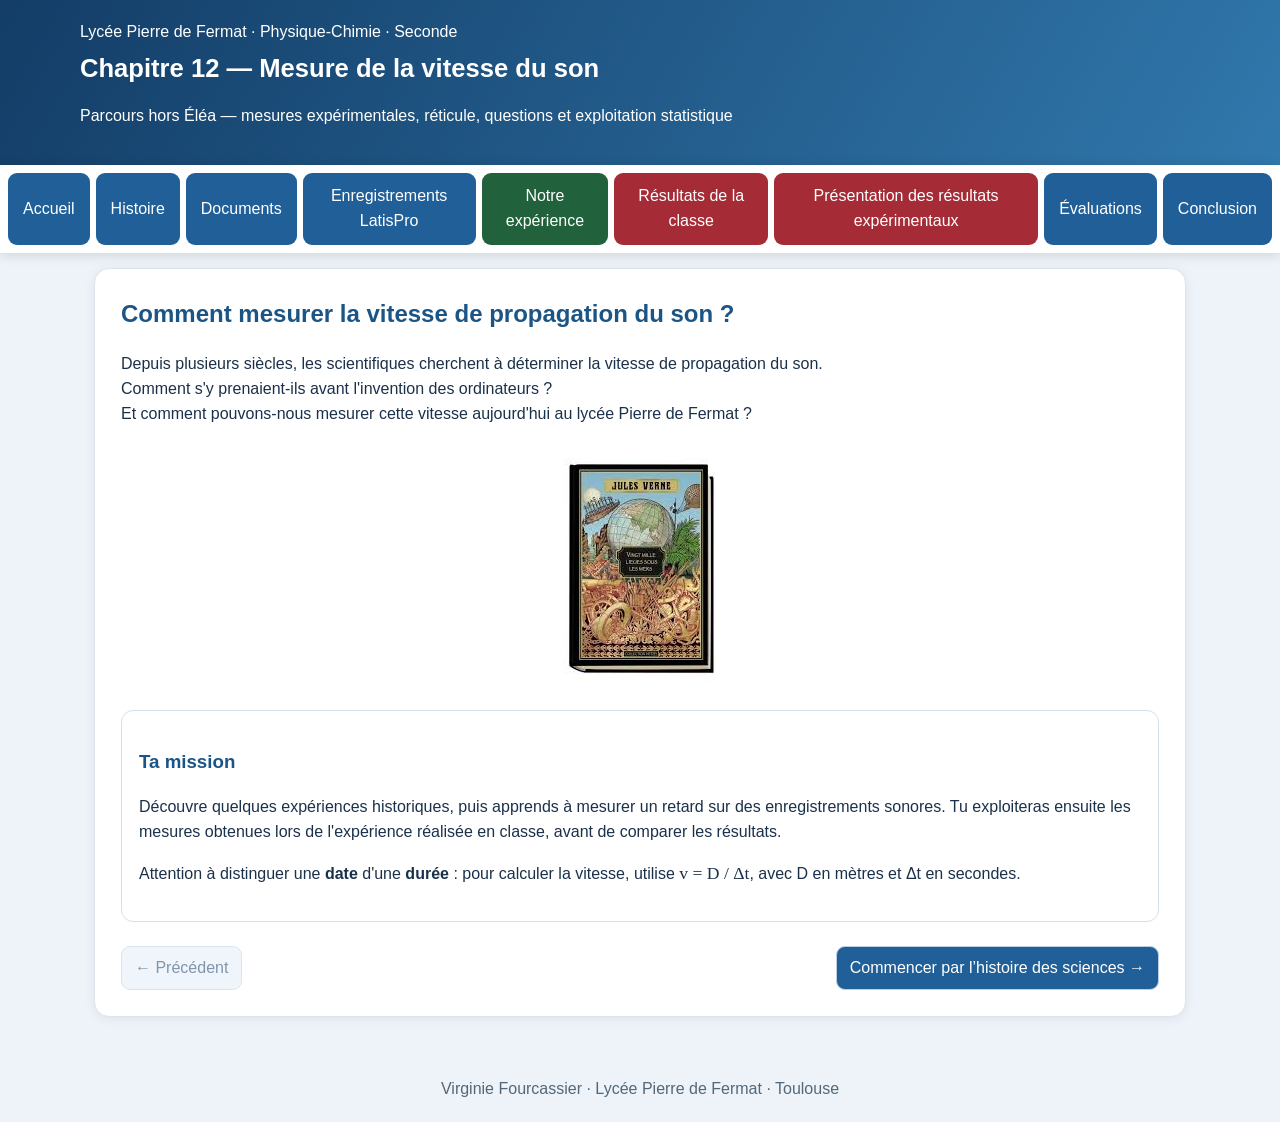
==== commit a774f682: "Clarifier les consignes et l’étalonnage, ajouter les aides et intégrer Coup de tonnerre avec vidéo l" ====
--- a/index.html
+++ b/index.html
@@ -1,9 +1,9 @@
-<!doctype html><html lang="fr"><head><meta charset="utf-8"><meta name="viewport" content="width=device-width,initial-scale=1"><title>CH12 · Vitesse du son — Fermat</title><style>[hidden]{display:none!important}*{box-sizing:border-box}body{margin:0;font:16px/1.55 "Comic Sans MS",Arial,sans-serif;background:#edf3f8;color:#1b314a}header{background:linear-gradient(120deg,#133d67,#3178ac);color:#fff;padding:20px max(18px,calc((100vw - 1120px)/2))}header h1{margin:4px 0;font-size:1.6rem}nav{position:sticky;top:0;z-index:9;background:#fff;box-shadow:0 2px 12px #0002;display:flex;gap:6px;overflow:auto;padding:8px}button,.button,select,input,textarea{font:inherit}button,.button{cursor:pointer;border:1px solid #bbcee1;border-radius:9px;padding:9px 13px;background:#e4eef8;color:#183f68}button.primary,.button.primary,nav button.active{color:#fff;background:#205f98}button:disabled{opacity:.55;cursor:not-allowed}.wrap{max-width:1120px;margin:15px auto 40px;padding:0 14px}.page{display:none;background:#fff;border:1px solid #dbe4ee;border-radius:15px;padding:26px;box-shadow:0 2px 12px #0001}.page.active{display:block}h2,h3{color:#1b5586}h2{margin-top:0}img{max-width:100%;height:auto}.images{display:flex;flex-wrap:wrap;gap:12px;justify-content:center}.images img{max-height:230px;object-fit:contain;border-radius:6px}.illustration{display:block;max-width:100%;max-height:560px;object-fit:contain;margin:16px auto;border-radius:5px}.card{border:1px solid #d3e1ed;padding:17px;border-radius:12px;margin:12px 0}.note{background:#fff7e9;border-left:5px solid #ea8b2d;padding:14px 17px;margin:15px 0}.warn{background:#fff0ed;border-left-color:#be583b}.ok{background:#f0faf4;border-left-color:#328b5c}.small{font-size:.89rem;color:#53677a}label{display:inline-flex;flex-direction:column;gap:4px;margin:7px 9px 7px 0;font-weight:600}input,select,textarea{border:1px solid #a1b5cb;border-radius:7px;padding:9px;max-width:100%}input[type=number]{width:160px}.steps{display:flex;gap:8px;justify-content:space-between;margin:24px 0 0}iframe{border:0;max-width:100%}.math{font-family:Cambria,Georgia,serif;font-size:1.1rem}.res{font-size:1.25rem;color:#176392;font-weight:700}.book{overflow-wrap:anywhere}.book img{max-width:100%}.book iframe{max-width:100%}.book details{border:1px solid #d5e2eb;border-radius:8px;margin:7px 0;padding:11px}.book summary{cursor:pointer;font-weight:bold;color:#145b87}.book .missing{background:#fff3e5;color:#75470e}#scope{width:100%;height:auto;display:block;border:1px solid #bbcfdf;border-radius:8px;background:#fcfdff;touch-action:none}.graph-actions{display:flex;flex-wrap:wrap;gap:9px;align-items:center}.graph-actions label{display:inline-flex;flex-direction:row}.test-question{padding:18px;border-radius:10px;border:1px solid #cddce8;margin:14px 0}.test-question img{max-width:100%;max-height:470px;object-fit:contain}summary{cursor:pointer}.sticky-score{position:sticky;bottom:0;background:#fffdeb;border-top:1px solid #e6d7bd;padding:10px;margin-top:10px}.link{display:inline-block;margin:6px}footer{text-align:center;padding:20px;color:#53677a}@media(max-width:720px){.page{padding:14px}header{padding:18px}.images img{max-height:170px}}.question-ruler-frame{position:relative;display:inline-block;max-width:100%}.question-ruler-overlay{position:absolute;inset:0;cursor:crosshair;touch-action:none}.question-ruler-marker{position:absolute;top:0;bottom:0;border-left:2px solid;pointer-events:none}#histoire img.historical-inline{display:block;max-width:min(100%,520px);max-height:420px;object-fit:contain;margin:14px auto}#histoire img.historical-inline[alt='Illustration de Léonard de Vinci']{max-width:180px;max-height:150px;width:auto;height:auto;float:none!important;margin:10px auto 16px}#histoire .historical-figure{text-align:center;margin:14px auto 22px}#histoire .historical-figure img{max-width:100%;height:auto}#histoire .historical-figure figcaption{font-size:.89rem;color:#53677a}.result-formula{font-size:1.3rem;text-align:center;padding:10px;background:#f5f9fe;border-radius:8px}.result-fields{display:flex;flex-wrap:wrap;align-items:flex-end;gap:10px 18px}.result-fields label{flex:1 1 185px;max-width:260px}.result-fields input{width:100%;max-width:260px}.result-written{margin:17px 0;padding:14px;background:#f4f9ff;border:1px solid #bcd2e5;border-radius:10px;font-family:Cambria,Georgia,serif;font-size:1.27rem;text-align:center}.result-interval{font-size:1.45rem;font-weight:bold}.divider-steps{border-top:1px solid #d9e4ee;margin:24px 0 15px}.docs-page .docs-lead{font-size:1.06rem;margin-bottom:14px}.docs-goal,.docs-key{padding:12px 16px;border-left:4px solid #205f98;background:#edf5fc;border-radius:0 8px 8px 0;margin:16px 0}.docs-menu{display:flex;flex-wrap:wrap;gap:7px;margin-top:20px}.docs-menu button{font-size:.9rem;padding:8px 11px;min-height:42px;background:#fff}.docs-menu button[aria-pressed=true]{background:#205f98;color:white;border-color:#205f98}.docs-panel{border:1px solid #d3e1ed;border-radius:12px;padding:20px;margin:12px 0}.docs-panel h3{margin-top:0}.docs-panel h3:focus{outline:2px solid #3178ac;outline-offset:5px}.docs-chain{display:grid;grid-template-columns:repeat(3,minmax(0,1fr));gap:14px;list-style:none;padding:0;counter-reset:chain}.docs-chain li{counter-increment:chain;border:1px solid #bbcee1;background:#f7fafc;border-radius:9px;padding:14px}.docs-chain li:before{content:counter(chain) " · ";color:#205f98;font-weight:bold}.docs-chain span{display:block;font-size:.94rem;margin-top:7px}.docs-figure{margin:18px auto;max-width:760px}.docs-figure svg{width:100%;height:auto;display:block;font-family:inherit;background:#fff;border:1px solid #dce5ed;border-radius:8px}.docs-figure figcaption{font-size:.92rem;margin-top:8px}.docs-equation{text-align:center;font-size:1.4rem;font-weight:bold}.docs-check{background:#fff8ee;border:1px solid #f0d7b5;border-radius:9px;padding:12px 16px;margin-top:20px}.docs-check>p:first-child{margin-top:0}.docs-options{display:flex;flex-wrap:wrap;gap:8px}.docs-options button,.docs-action{font-size:.93rem;padding:8px 12px;min-height:42px}.docs-action{display:inline-flex;align-items:center;text-decoration:none;border:1px solid #c7a6b8;border-radius:8px;background:#f8e7f0;color:#56334a;font-weight:600;max-width:100%;width:auto}.docs-action:hover,.docs-action:focus-visible{background:#f1d6e5;outline:2px solid #854766;outline-offset:2px}.docs-example{padding:12px 14px;margin:16px 0;border:1px solid #d2dfeb;border-radius:8px}.docs-example summary{font-weight:bold;cursor:pointer}.docs-example summary:focus-visible{outline:2px solid #205f98}.docs-table{width:100%;border-collapse:collapse;margin:16px 0;font-size:.95rem}.docs-table th,.docs-table td{border:1px solid #ccd9e5;padding:10px 12px;text-align:left}.docs-table th{background:#edf3f8}.docs-table caption{text-align:left;font-weight:bold;margin-bottom:7px}.docs-reference{max-width:540px}.docs-reference td:nth-child(2){text-align:center}.docs-resources{margin:20px 0}.docs-resources h4{margin-bottom:10px}.docs-media{margin:14px 0}.docs-media iframe{width:100%;height:480px;border:1px solid #d2dfeb;border-radius:8px}.docs-media #docsVideo{height:auto;aspect-ratio:16/9}.docs-correction{color:#00b050;background:#ffff00;padding:6px 9px;border-radius:4px}.docs-feedback-retry{color:#673915}.docs-navigation{display:flex;flex-wrap:wrap;justify-content:space-between;gap:8px;margin:18px 0}#page_2 [hidden]{display:none!important}@media(max-width:650px){.docs-panel{padding:14px}.docs-chain{grid-template-columns:1fr;gap:8px}.docs-table th,.docs-table td{padding:8px}.docs-menu button{flex:1 1 150px}.docs-media iframe{height:400px}}
+<!doctype html><!-- Publication : définition générale et QCM sur la date en abscisse. --><html lang="fr"><head><meta charset="utf-8"><meta name="viewport" content="width=device-width,initial-scale=1"><title>CH12 · Vitesse du son — Fermat</title><style>[hidden]{display:none!important}*{box-sizing:border-box}body{margin:0;font:16px/1.55 "Comic Sans MS",Arial,sans-serif;background:#edf3f8;color:#1b314a}header{background:linear-gradient(120deg,#133d67,#3178ac);color:#fff;padding:20px max(18px,calc((100vw - 1120px)/2))}header h1{margin:4px 0;font-size:1.6rem}nav{position:sticky;top:0;z-index:9;background:#fff;box-shadow:0 2px 12px #0002;display:flex;gap:6px;overflow:auto;padding:8px}button,.button,select,input,textarea{font:inherit}button,.button{cursor:pointer;border:1px solid #bbcee1;border-radius:9px;padding:9px 13px;background:#e4eef8;color:#183f68}button.primary,.button.primary,nav button.active{color:#fff;background:#205f98}button:disabled{opacity:.55;cursor:not-allowed}.wrap{max-width:1120px;margin:15px auto 40px;padding:0 14px}.page{display:none;background:#fff;border:1px solid #dbe4ee;border-radius:15px;padding:26px;box-shadow:0 2px 12px #0001}.page.active{display:block}h2,h3{color:#1b5586}h2{margin-top:0}img{max-width:100%;height:auto}.images{display:flex;flex-wrap:wrap;gap:12px;justify-content:center}.images img{max-height:230px;object-fit:contain;border-radius:6px}.illustration{display:block;max-width:100%;max-height:560px;object-fit:contain;margin:16px auto;border-radius:5px}.card{border:1px solid #d3e1ed;padding:17px;border-radius:12px;margin:12px 0}.note{background:#fff7e9;border-left:5px solid #ea8b2d;padding:14px 17px;margin:15px 0}.warn{background:#fff0ed;border-left-color:#be583b}.ok{background:#f0faf4;border-left-color:#328b5c}.small{font-size:.89rem;color:#53677a}label{display:inline-flex;flex-direction:column;gap:4px;margin:7px 9px 7px 0;font-weight:600}input,select,textarea{border:1px solid #a1b5cb;border-radius:7px;padding:9px;max-width:100%}input[type=number]{width:160px}.steps{display:flex;gap:8px;justify-content:space-between;margin:24px 0 0}iframe{border:0;max-width:100%}.math{font-family:Cambria,Georgia,serif;font-size:1.1rem}.res{font-size:1.25rem;color:#176392;font-weight:700}.book{overflow-wrap:anywhere}.book img{max-width:100%}.book iframe{max-width:100%}.book details{border:1px solid #d5e2eb;border-radius:8px;margin:7px 0;padding:11px}.book summary{cursor:pointer;font-weight:bold;color:#145b87}.book .missing{background:#fff3e5;color:#75470e}#scope{width:100%;height:auto;display:block;border:1px solid #bbcfdf;border-radius:8px;background:#fcfdff;touch-action:none}.graph-actions{display:flex;flex-wrap:wrap;gap:9px;align-items:center}.graph-actions label{display:inline-flex;flex-direction:row}.test-question{padding:18px;border-radius:10px;border:1px solid #cddce8;margin:14px 0}.test-question img{max-width:100%;max-height:470px;object-fit:contain}summary{cursor:pointer}.sticky-score{position:sticky;bottom:0;background:#fffdeb;border-top:1px solid #e6d7bd;padding:10px;margin-top:10px}.link{display:inline-block;margin:6px}footer{text-align:center;padding:20px;color:#53677a}@media(max-width:720px){.page{padding:14px}header{padding:18px}.images img{max-height:170px}}.question-ruler-frame{position:relative;display:inline-block;max-width:100%}.question-ruler-overlay{position:absolute;inset:0;cursor:crosshair;touch-action:none}.question-ruler-marker{position:absolute;top:0;bottom:0;border-left:2px solid;pointer-events:none}#histoire img.historical-inline{display:block;max-width:min(100%,520px);max-height:420px;object-fit:contain;margin:14px auto}#histoire img.historical-inline[alt='Illustration de Léonard de Vinci']{max-width:180px;max-height:150px;width:auto;height:auto;float:none!important;margin:10px auto 16px}#histoire .historical-figure{text-align:center;margin:14px auto 22px}#histoire .historical-figure img{max-width:100%;height:auto}#histoire .historical-figure figcaption{font-size:.89rem;color:#53677a}.result-formula{font-size:1.3rem;text-align:center;padding:10px;background:#f5f9fe;border-radius:8px}.result-fields{display:flex;flex-wrap:wrap;align-items:flex-end;gap:10px 18px}.result-fields label{flex:1 1 185px;max-width:260px}.result-fields input{width:100%;max-width:260px}.result-written{margin:17px 0;padding:14px;background:#f4f9ff;border:1px solid #bcd2e5;border-radius:10px;font-family:Cambria,Georgia,serif;font-size:1.27rem;text-align:center}.result-interval{font-size:1.45rem;font-weight:bold}.divider-steps{border-top:1px solid #d9e4ee;margin:24px 0 15px}.docs-page .docs-lead{font-size:1.06rem;margin-bottom:14px}.docs-goal,.docs-key{padding:12px 16px;border-left:4px solid #205f98;background:#edf5fc;border-radius:0 8px 8px 0;margin:16px 0}.docs-menu{display:flex;flex-wrap:wrap;gap:7px;margin-top:20px}.docs-menu button{font-size:.9rem;padding:8px 11px;min-height:42px;background:#fff}.docs-menu button[aria-pressed=true]{background:#205f98;color:white;border-color:#205f98}.docs-panel{border:1px solid #d3e1ed;border-radius:12px;padding:20px;margin:12px 0}.docs-panel h3{margin-top:0}.docs-panel h3:focus{outline:2px solid #3178ac;outline-offset:5px}.docs-chain{display:grid;grid-template-columns:repeat(3,minmax(0,1fr));gap:14px;list-style:none;padding:0;counter-reset:chain}.docs-chain li{counter-increment:chain;border:1px solid #bbcee1;background:#f7fafc;border-radius:9px;padding:14px}.docs-chain li:before{content:counter(chain) " · ";color:#205f98;font-weight:bold}.docs-chain span{display:block;font-size:.94rem;margin-top:7px}.docs-figure{margin:18px auto;max-width:760px}.docs-figure svg{width:100%;height:auto;display:block;font-family:inherit;background:#fff;border:1px solid #dce5ed;border-radius:8px}.docs-figure figcaption{font-size:.92rem;margin-top:8px}.docs-equation{text-align:center;font-size:1.4rem;font-weight:bold}.docs-check{background:#fff8ee;border:1px solid #f0d7b5;border-radius:9px;padding:12px 16px;margin-top:20px}.docs-check>p:first-child{margin-top:0}.docs-options{display:flex;flex-wrap:wrap;gap:8px}.docs-options button,.docs-action{font-size:.93rem;padding:8px 12px;min-height:42px}.docs-action{display:inline-flex;align-items:center;text-decoration:none;border:1px solid #c7a6b8;border-radius:8px;background:#f8e7f0;color:#56334a;font-weight:600;max-width:100%;width:auto}.docs-action:hover,.docs-action:focus-visible{background:#f1d6e5;outline:2px solid #854766;outline-offset:2px}.docs-example{padding:12px 14px;margin:16px 0;border:1px solid #d2dfeb;border-radius:8px}.docs-example summary{font-weight:bold;cursor:pointer}.docs-example summary:focus-visible{outline:2px solid #205f98}.docs-table{width:100%;border-collapse:collapse;margin:16px 0;font-size:.95rem}.docs-table th,.docs-table td{border:1px solid #ccd9e5;padding:10px 12px;text-align:left}.docs-table th{background:#edf3f8}.docs-table caption{text-align:left;font-weight:bold;margin-bottom:7px}.docs-reference{max-width:540px}.docs-reference td:nth-child(2){text-align:center}.docs-resources{margin:20px 0}.docs-resources h4{margin-bottom:10px}.docs-media{margin:14px 0}.docs-media iframe{width:100%;height:480px;border:1px solid #d2dfeb;border-radius:8px}.docs-media #docsVideo{height:auto;aspect-ratio:16/9}.docs-correction{color:#00b050;background:#ffff00;padding:6px 9px;border-radius:4px}.docs-feedback-retry{color:#673915}.docs-navigation{display:flex;flex-wrap:wrap;justify-content:space-between;gap:8px;margin:18px 0}#page_2 [hidden]{display:none!important}@media(max-width:650px){.docs-panel{padding:14px}.docs-chain{grid-template-columns:1fr;gap:8px}.docs-table th,.docs-table td{padding:8px}.docs-menu button{flex:1 1 150px}.docs-media iframe{height:400px}}
 
 .docs-panel h3{scroll-margin-top:130px}
 .docs-conversion{display:flex;align-items:center;gap:20px}.docs-conversion .docs-chain{flex:1}.docs-original{margin:18px auto;max-width:100%;text-align:left}.docs-original img{display:block;width:100%;height:auto;border:1px solid #dce5ed;border-radius:8px}.docs-original figcaption{font-size:.92rem;margin-top:8px}.docs-small-original{flex:0 0 160px;max-width:160px}.docs-small-original img{border:0}.docs-original-montage{max-width:820px}.docs-example-measures{display:grid;grid-template-columns:1fr 1fr;gap:18px;margin:16px 0}.docs-example-measures figure{margin:0;min-width:0}.docs-example-measures figure>strong{display:block;margin-bottom:10px}.docs-relative-formula{display:flex;align-items:center;justify-content:center;gap:7px;flex-wrap:wrap}.docs-fraction{display:inline-flex;flex-direction:column;text-align:center}.docs-fraction>span:first-child{border-bottom:1px solid;padding:2px 7px}.docs-fraction>span:last-child{padding:2px 7px}@media(max-width:750px){.docs-example-measures{grid-template-columns:1fr}.docs-conversion{flex-direction:column}.docs-small-original{flex:auto;max-width:140px}}
 .docs-temporal-intro{margin:18px 0;padding:16px 18px;border:1px solid #d3e1ed;border-radius:10px;background:#fff}.docs-temporal-intro h4{margin:0 0 10px;color:#1b5586;font-size:1.03rem}.docs-temporal-figure{max-width:820px;margin:16px auto 0}.docs-temporal-figure svg{display:block;width:100%;height:auto;font-family:inherit;background:#fbfdff;border:1px solid #dce5ed;border-radius:8px}.docs-temporal-figure figcaption{font-size:.94rem;margin-top:9px}@media(max-width:650px){.docs-temporal-intro{padding:12px}}
-</style></head><body><header><div>Lycée Pierre de Fermat · Physique-Chimie · Seconde</div><h1>Chapitre 12 — Mesure de la vitesse du son</h1><p>Parcours hors Éléa — mesures expérimentales, réticule, questions et exploitation statistique</p></header><nav id="nav" aria-label="Navigation"></nav><main class="wrap"><section id="page_0" class="page active"><h2>Comment mesurer la vitesse de propagation du son ?</h2><p>Depuis plusieurs siècles, les scientifiques cherchent à déterminer la vitesse de propagation du son. Comment s'y prenaient-ils avant l'invention des ordinateurs ? Et comment pouvons-nous mesurer cette vitesse aujourd'hui au lycée Pierre de Fermat ?</p><img class="illustration" src="images/histoire_1.jpg" alt="Illustration de l'histoire des mesures de la vitesse de propagation du son" loading="eager"><div class="card"><h3>Ta mission</h3><p>Découvre quelques expériences historiques, puis apprends à mesurer un retard sur des enregistrements sonores. Tu exploiteras ensuite les mesures obtenues lors de l'expérience réalisée en classe, avant de comparer les résultats.</p><p>Attention à distinguer une <strong>date</strong> d'une <strong>durée</strong> : pour calculer la vitesse, utilise <span class="math">v = D / Δt</span>, avec D en mètres et Δt en secondes.</p></div><div class="steps"><button disabled>← Précédent</button><button class="primary" onclick="show(1)">Commencer par l’histoire des sciences →</button></div></section><section id="page_1" class="page"><h2>Histoire des sciences</h2><p>Comment les scientifiques ont-ils réussi à mesurer la vitesse du son ? Explore les recherches historiques, notamment celles de Colladon dans l’eau, puis réponds aux questions de l’activité.</p><details class="book"><summary>Documents historiques illustrés — dérouler la chronologie</summary><div id="histoire"></div></details><div class="note"><strong>Quatre activités notées sur 5, soit un total sur 20.</strong><p>Saisis ton <strong>NOM suivi de ton prénom</strong> (exemple : MARTIN Léa), puis choisis ta classe. Ces informations sont reprises automatiquement dans les autres évaluations. Termine chaque Genially et attends son reçu d’enregistrement.</p><label>NOM Prénom<input id="hist_student" maxlength="80" autocomplete="off" placeholder="Exemple : MARTIN Léa"></label><label>Classe<select id="hist_classe"><option value="">Choisir…</option><option>2nde 1</option><option>2nde 2</option><option>2nde 3</option><option>2nde 4</option><option>2nde 5</option><option>2nde 6</option><option>2nde 7</option><option>2nde 8</option><option>2nde 9</option><option>2nde 10</option></select></label></div><div class="card"><h3>Activité 1 — Histoire des sciences — /5</h3><p>Observe comment les méthodes expérimentales de mesure de la vitesse du son ont évolué.</p><button type="button" class="primary" id="genStart_history" onclick="startGenially('history')">Commencer cette activité</button><iframe id="genFrame_history" hidden title="Activité 1 — Histoire des sciences" style="width:100%;height:630px" allowfullscreen></iframe><p id="genStatus_history" aria-live="polite"></p><button type="button" id="genVerify_history" hidden onclick="verifyGenially('history')">Vérifier l’enregistrement</button><form id="genForm_history" target="genReceipt_history" method="POST" hidden><input type="hidden" name="payload"></form><iframe name="genReceipt_history" hidden title="Confirmation de la note"></iframe></div><div class="card"><h3>Activité 2 — Coup de tonnerre — /5</h3><p>Pourquoi voit-on l’éclair avant d’entendre le tonnerre ? Identifie les grandeurs utiles et distingue une date d’une durée.</p><button type="button" class="primary" id="genStart_thunder" onclick="startGenially('thunder')">Commencer cette activité</button><iframe id="genFrame_thunder" hidden title="Activité 2 — Coup de tonnerre" style="width:100%;height:630px" allowfullscreen></iframe><p id="genStatus_thunder" aria-live="polite"></p><button type="button" id="genVerify_thunder" hidden onclick="verifyGenially('thunder')">Vérifier l’enregistrement</button><form id="genForm_thunder" target="genReceipt_thunder" method="POST" hidden><input type="hidden" name="payload"></form><iframe name="genReceipt_thunder" hidden title="Confirmation de la note"></iframe></div><div class="steps"><button onclick="show(0)">← Précédent</button><button onclick="show(2)">Suivant →</button></div></section><section id="page_2" class="page docs-page">
+</style><link rel="stylesheet" href="accessibilite.css?v=20261102"></head><body><header><div>Lycée Pierre de Fermat · Physique-Chimie · Seconde</div><h1>Chapitre 12 — Mesure de la vitesse du son</h1><p>Parcours hors Éléa — mesures expérimentales, réticule, questions et exploitation statistique</p></header><nav id="nav" aria-label="Navigation"></nav><main class="wrap"><section id="page_0" class="page active"><h2>Comment mesurer la vitesse de propagation du son ?</h2><p>Depuis plusieurs siècles, les scientifiques cherchent à déterminer la vitesse de propagation du son. Comment s'y prenaient-ils avant l'invention des ordinateurs ? Et comment pouvons-nous mesurer cette vitesse aujourd'hui au lycée Pierre de Fermat ?</p><img class="illustration" src="images/histoire_1.jpg" alt="Illustration de l'histoire des mesures de la vitesse de propagation du son" loading="eager"><div class="card"><h3>Ta mission</h3><p>Découvre quelques expériences historiques, puis apprends à mesurer un retard sur des enregistrements sonores. Tu exploiteras ensuite les mesures obtenues lors de l'expérience réalisée en classe, avant de comparer les résultats.</p><p>Attention à distinguer une <strong>date</strong> d'une <strong>durée</strong> : pour calculer la vitesse, utilise <span class="math">v = D / Δt</span>, avec D en mètres et Δt en secondes.</p></div><div class="steps"><button disabled>← Précédent</button><button class="primary" onclick="show(1)">Commencer par l’histoire des sciences →</button></div></section><section id="page_1" class="page"><h2>Histoire des sciences</h2><p>Comment les scientifiques ont-ils réussi à mesurer la vitesse du son ? Explore les recherches historiques, notamment celles de Colladon dans l’eau, puis réponds aux questions de l’activité.</p><details class="book"><summary>Documents historiques illustrés — dérouler la chronologie</summary><div id="histoire"></div></details><div class="note"><strong>Quatre activités notées sur 5, soit un total sur 20.</strong><p>Saisis ton <strong>NOM suivi de ton prénom</strong> (exemple : MARTIN Léa), puis choisis ta classe. Ces informations sont reprises automatiquement dans les autres évaluations. Termine chaque Genially et attends son reçu d’enregistrement.</p><label>NOM Prénom<input id="hist_student" maxlength="80" autocomplete="off" placeholder="Exemple : MARTIN Léa"></label><label>Classe<select id="hist_classe"><option value="">Choisir…</option><option>2nde 1</option><option>2nde 2</option><option>2nde 3</option><option>2nde 4</option><option>2nde 5</option><option>2nde 6</option><option>2nde 7</option><option>2nde 8</option><option>2nde 9</option><option>2nde 10</option></select></label></div><div class="card"><h3>Activité 1 — Histoire des sciences — /5</h3><p>Observe comment les méthodes expérimentales de mesure de la vitesse du son ont évolué.</p><button type="button" class="primary" id="genStart_history" onclick="startGenially('history')">Commencer cette activité</button><iframe id="genFrame_history" hidden title="Activité 1 — Histoire des sciences" style="width:100%;height:630px" allowfullscreen></iframe><p id="genStatus_history" aria-live="polite"></p><button type="button" id="genVerify_history" hidden onclick="verifyGenially('history')">Vérifier l’enregistrement</button><form id="genForm_history" target="genReceipt_history" method="POST" hidden><input type="hidden" name="payload"></form><iframe name="genReceipt_history" hidden title="Confirmation de la note"></iframe></div><div class="card"><h3>Activité 2 — Coup de tonnerre — /5</h3><p>Pourquoi voit-on l’éclair avant d’entendre le tonnerre ? Identifie les grandeurs utiles et distingue une date d’une durée.</p><button type="button" class="primary" id="genStart_thunder" onclick="startGenially('thunder')">Commencer cette activité</button><iframe id="genFrame_thunder" hidden title="Activité 2 — Coup de tonnerre" style="width:100%;height:630px" allowfullscreen></iframe><p id="genStatus_thunder" aria-live="polite"></p><button type="button" id="genVerify_thunder" hidden onclick="verifyGenially('thunder')">Vérifier l’enregistrement</button><form id="genForm_thunder" target="genReceipt_thunder" method="POST" hidden><input type="hidden" name="payload"></form><iframe name="genReceipt_thunder" hidden title="Confirmation de la note"></iframe></div><div class="steps"><button onclick="show(0)">← Précédent</button><button onclick="show(2)">Suivant →</button></div></section><section id="page_2" class="page docs-page">
   <h2>Documents — Préparer ta mesure</h2>
   <p class="docs-lead">Un clap, deux microphones… Une distance à mesurer, une durée à déterminer : quelle est la célérité du son dans l’air ?</p>
   <div class="docs-goal"><strong>Ton objectif :</strong> comprendre ce que l’on mesure, repérer le retard <span class="math">Δt</span>, puis utiliser <span class="math">v = D / Δt</span>.</div>
@@ -27,7 +27,8 @@
     </ol></div>
     <div class="docs-temporal-intro" aria-labelledby="docsTemporalTitle">
       <h4 id="docsTemporalTitle">Qu’est-ce qu’une représentation temporelle du signal ?</h4>
-      <p>L’ordinateur mesure la tension électrique à des dates successives. Une <strong>représentation temporelle du signal</strong> montre comment cette tension évolue au cours du temps : la <strong>date t</strong> se lit sur l’axe horizontal, et la <strong>tension U</strong> sur l’axe vertical. Chaque point associe une date à la tension mesurée à cette date. Pour lire un point de la courbe, repère donc ses deux coordonnées : <strong>« À quelle date ? Quelle tension ? »</strong></p>
+      <p>Une <strong>représentation temporelle</strong> est une courbe qui représente l’évolution d’une grandeur physique au cours du temps : la <strong>date t est en abscisse</strong>, c’est-à-dire sur l’axe horizontal. La grandeur étudiée se lit sur l’axe vertical ; ce n’est pas nécessairement une tension électrique.</p>
+      <p><strong>Dans notre expérience,</strong> le dispositif d’acquisition mesure la tension électrique du microphone à des dates successives. L’axe vertical porte donc la <strong>tension U</strong>. Chaque point associe une date à la tension mesurée à cette date : <strong>« À quelle date ? Quelle tension ? »</strong></p>
       <figure class="docs-temporal-figure">
         <svg viewBox="0 0 680 290" role="img" aria-labelledby="docsTemporalSvgTitle docsTemporalSvgDesc">
           <title id="docsTemporalSvgTitle">Lire la date et la tension d’un point de la représentation temporelle</title>
@@ -47,8 +48,8 @@
         <figcaption><strong>Lis d’abord la date, puis la tension.</strong> Ici, le point P indique : <span class="math">t = 2,0 ms</span> et <span class="math">U = 1,0 V</span>. Ces valeurs illustrent la lecture des axes.</figcaption>
       </figure>
     </div>
-    <div class="docs-key"><strong>À retenir :</strong> sur la <strong>représentation temporelle du signal</strong>, on lit la <strong>tension électrique U</strong> en fonction de la <strong>date t</strong>. Nous utilisons ce signal pour repérer l’arrivée du son.</div>
-    <div class="docs-check"><p><strong>Sans relire :</strong> que trouve-t-on sur l’axe vertical de la représentation temporelle du signal ?</p><div class="docs-options"><button type="button" onclick="documentFeedback('signal',true)">La tension électrique</button><button type="button" onclick="documentFeedback('signal',false)">La célérité du son</button></div><p id="docsFeedback_signal" aria-live="polite"></p></div>
+    <div class="docs-key"><strong>À retenir :</strong> dans une <strong>représentation temporelle</strong>, la <strong>date t</strong> se lit toujours sur l’axe horizontal. Dans notre expérience, l’axe vertical représente la <strong>tension électrique U</strong>. Nous utilisons ce signal pour repérer l’arrivée du son.</div>
+    <div class="docs-check"><p><strong>Sans relire :</strong> quelle grandeur lit-on sur l’axe horizontal d’une représentation temporelle ?</p><div class="docs-options"><button type="button" onclick="documentFeedback('signal',true)">La date t</button><button type="button" onclick="documentFeedback('signal',false)">La tension U</button></div><p id="docsFeedback_signal" aria-live="polite"></p></div>
   </article>
 
   <article class="docs-panel" data-doc-panel="1" hidden>
@@ -104,7 +105,7 @@
   <div class="steps"><button onclick="show(1)">← Histoire</button><button onclick="show(3)">Enregistrements LatisPro →</button></div>
 </section>
 <section id="page_3" class="page"><h2>S’entraîner sur des enregistrements LatisPro</h2><p class="small">Les enregistrements fournis ont été réalisés à une température de 22,2 °C.</p><p>Ces enregistrements ont été réalisés avec le logiciel LatisPro lors d’une expérience. Compare les deux signaux et mesure leur décalage temporel en relevant les dates de deux variations correspondantes.</p><div class="note ok"><strong>Axe des dates : étalonnage automatique.</strong> Les dates proviennent directement des données numériques de chaque enregistrement LatisPro : tu n’as pas besoin de sélectionner deux graduations ni de renseigner leur écart. Chaque fois que tu changes d’enregistrement, l’axe des dates est adapté et les anciens réticules sont supprimés.</div><label>Enregistrement<select id="signalChoice" onchange="clearSignalSelection()"></select></label><button type="button" onclick="loadSignal()">Afficher l’enregistrement</button><div class="note"><strong>Mesurer le retard Δt :</strong> 1. Choisis un enregistrement, puis clique sur « Afficher l’enregistrement ». 2. Au besoin, ajuste le zoom temporel. 3. Clique sur une variation identifiable du signal du microphone 1 (par exemple le premier pic vers le bas) pour placer le premier réticule. 4. Clique sur la variation correspondante du signal du microphone 2 pour placer le second réticule. 5. Lis le retard Δt en millisecondes. Pour recommencer sur le même enregistrement, utilise « ↻ Recommencer la mesure ».</div><canvas id="scope" width="1080" height="420" aria-label="Graphique interactif des deux signaux"></canvas><div class="graph-actions"><button id="cursorBtn" class="primary" onclick="cursorMode=true">Réticule</button><button class="primary" onclick="resetGraph()">↻ Recommencer la mesure</button><label>Zoom temporel <input id="zoom" type="range" min="1" max="10" step="1" value="1" oninput="drawSignal()"></label></div><p id="measureReadout" class="res" aria-live="polite">Clique une première fois sur une variation identifiable du signal du microphone 1.</p><label>Distance mesurée D (m)<input id="distance" type="number" min="0.01" step="0.01"></label><label>Retard mesuré Δt (ms)<input id="retard" type="number" min="0.001" step="0.001"></label><button onclick="computeSpeed()">Calculer v</button><p id="speedResult" class="res"></p><p class="small">Pour obtenir une mesure fiable, place les curseurs sur deux variations correspondantes des signaux. Si nécessaire, augmente le zoom temporel avant de relever Δt.</p><div class="steps"><button onclick="show(2)">← Précédent</button><button onclick="show(4)">Suivant →</button></div></section><section id="page_4" class="page"><h2>Notre expérience — Relevé sur la paillasse du professeur</h2><p>À partir de l’expérience réalisée au bureau, note la distance <strong>D</strong> entre les microphones et le retard <strong>Δt</strong> mesuré sur les signaux. Exprime D en mètres et Δt en secondes pour calculer la vitesse du son.</p><p>Chaque binôme saisit uniquement les valeurs relevées sur l’ordinateur du professeur pendant l’expérience en classe, et non les données des enregistrements d’entraînement.</p><div class="card"><h3>Mesures de mon binôme</h3><label>Classe<select id="paillasseClasse"><option value="">Choisir…</option><option>2nde 1</option><option>2nde 2</option><option>2nde 3</option><option>2nde 4</option><option>2nde 5</option><option>2nde 6</option><option>2nde 7</option><option>2nde 8</option><option>2nde 9</option><option>2nde 10</option></select></label><label>Numéro du binôme<input id="paillasseBin" type="number" min="1" max="60" step="1"></label><label>Distance D entre microphones (m)<input id="paillasseD" type="text" inputmode="decimal" placeholder="En mètres"></label><label>Retard Δt mesuré sur LatisPro (ms)<input id="paillasseDt" type="text" inputmode="decimal" placeholder="En millisecondes"></label><button type="button" id="sendPaillasseBtn" class="primary" onclick="savePaillasse()">Envoyer les mesures de mon binôme</button><button type="button" id="verifyPaillasseBtn" onclick="verifyPaillasseReceipt()" hidden>Vérifier la réception</button><button type="button" onclick="newPaillasseMeasurement()">Nouveau relevé</button><p id="paillasseStatus" aria-live="polite">Ces mesures ne sont pas encore transmises au professeur.</p></div><div id="measureLink" class="note">Saisis uniquement la classe, le numéro du binôme, la distance D en mètres et le retard Δt en millisecondes, puis clique sur « Envoyer les mesures de mon binôme ». La célérité est calculée automatiquement. Tu peux utiliser une virgule ou un point décimal.</div><div class="steps"><button onclick="show(3)">← Précédent</button><button onclick="show(5)">Suivant →</button></div></section><section id="page_5" class="page"><h2>Résultats de la classe — Analyse statistique</h2><p>Consulte les résultats collectifs uniquement, sans accès aux données individuelles.</p><div class="note" id="statsLink">La synthèse de la classe sera disponible lorsque les mesures auront été rassemblées et vérifiées.</div><p>Calculs attendus : moyenne de v, écart-type expérimental s, incertitude-type sur la moyenne <span class="math">u(v̄) = s / √n</span>.</p><p class="small">La dispersion des mesures doit être interprétée en fonction du protocole réellement utilisé en classe.</p><div class="steps"><button onclick="show(4)">← Précédent</button><button onclick="show(6)">Suivant →</button></div></section><section id="page_6" class="page"><h2>Présentation des résultats expérimentaux</h2>
-<p>À partir des résultats collectifs, présente la mesure de la <strong>célérité du son dans l’air</strong> sous la forme d’une valeur accompagnée de son incertitude-type, puis d’un encadrement. Complète chaque étape avec tes propres calculs.</p>
+<p>À partir des résultats collectifs de la classe (accessibles via l’onglet précédent), présente la mesure de la <strong>célérité du son dans l’air</strong> sous la forme d’une valeur accompagnée de son incertitude-type, puis d’un encadrement.<br>Complète chaque étape avec tes propres calculs.</p>
 <div class="card"><h3>Document A — L’incertitude-type</h3>
 <p>L’incertitude-type sur la mesure d’une grandeur <span class="math">M</span> fournit une estimation de l’étendue des valeurs que l’on peut raisonnablement attribuer à la grandeur mesurée.</p>
 <p>Pour <strong>n mesures indépendantes</strong> :</p>
@@ -137,7 +138,7 @@
 <p class="result-written result-interval"><span id="res_final_low">…</span> m/s ≤ v ≤ <span id="res_final_high">…</span> m/s</p>
 <div class="graph-actions"><button type="button" onclick="sendExperimentalResult()" id="sendExperimentalResultBtn">Enregistrer ma note /5 chez la professeure</button><button type="button" id="showPresentationCorrection" onclick="showPresentationCorrection()" hidden disabled>Afficher ma note et la correction</button><button type="button" onclick="resetExperimentalResult()">Effacer ma trame</button></div>
 <p id="presentationTransmissionStatus" aria-live="polite"></p><button type="button" id="verifyPresentationReceiptBtn" onclick="verifyNoteReceipt('presentation')" hidden>Vérifier l’enregistrement</button><div id="res_feedback" class="res" aria-live="polite">Tes valeurs sont conservées sur cet appareil. Elles ne sont pas envoyées à l’enseignante.</div></div>
-<div class="steps"><button onclick="show(5)">← Précédent</button><button onclick="show(7)">Suivant →</button></div></section><section id="page_7" class="page"><h2>Je m’entraîne — Mesurer la vitesse du son</h2><p>Lis attentivement chaque question. Selon la question, détermine la célérité du son, la distance entre les microphones ou le retard de propagation. Veille à convertir les grandeurs dans les unités appropriées. <strong>L’écriture scientifique n’est pas exigée.</strong> Saisis directement la valeur numérique décimale, avec une virgule ou un point, sans l’unité. Utilise la calculatrice si nécessaire.</p><div class="note"><strong>Graphiques en image : étalonnage manuel nécessaire.</strong> Contrairement aux enregistrements LatisPro, une image fixe ne contient pas de dates numériques directement exploitables. Clique successivement sur deux graduations connues de l’axe horizontal, saisis la durée qui les sépare en millisecondes, puis relève les dates de deux variations correspondantes, une sur chaque signal. Le retard Δt est alors déterminé à partir de ton étalonnage. Pour chaque exercice, saisis uniquement le nombre dans l’unité indiquée. Envoie tes réponses avant de consulter leur correction. Elle ne s’affichera qu’après confirmation de l’enregistrement.</div><p class="note"><strong>Pour enregistrer tes notes :</strong> saisis ton <strong>NOM suivi de ton prénom</strong> (exemple : <strong>MARTIN Léa</strong>), puis choisis ta classe. Ton nom et ta classe sont automatiquement repris dans les autres activités notées. Vérifie-les avant chaque envoi : ta meilleure note dans chacune des quatre activités sera retenue pour calculer ton total sur 20.</p><label>NOM Prénom<input id="student" autocomplete="off" maxlength="80" placeholder="Exemple : MARTIN Léa"></label><label>Classe<select id="classe"><option value="">Choisir…</option><option>2nde 1</option><option>2nde 2</option><option>2nde 3</option><option>2nde 4</option><option>2nde 5</option><option>2nde 6</option><option>2nde 7</option><option>2nde 8</option><option>2nde 9</option><option>2nde 10</option></select></label><p class="note ok"><strong>Évaluation :</strong> deux calculs de célérité, deux calculs de distance et un calcul de retard, dans un ordre tiré au hasard. Les résultats des mesures peuvent varier selon les conditions de l’expérience.</p><button class="primary" onclick="startTest()">Commencer les cinq exercices</button><div id="quizArea"></div><p id="quizTransmissionStatus" aria-live="polite"></p><button type="button" id="verifyQuizReceiptBtn" onclick="verifyNoteReceipt('numeric')" hidden>Vérifier l’enregistrement</button><div class="sticky-score" id="quizStatus" aria-live="polite"></div><button type="button" id="showQuizCorrection" onclick="showQuizCorrection()" hidden disabled>Afficher ma note et la correction</button><div class="steps"><button onclick="show(6)">← Précédent</button><button onclick="show(8)">Suivant →</button></div></section><section id="page_8" class="page"><h2>Bilan de ton activité</h2><p>Tu sais maintenant distinguer une <strong>date</strong> d’une <strong>durée</strong>, mesurer le retard Δt entre deux signaux et calculer la vitesse de propagation du son dans l’air : <span class="math">v = D / Δt</span>.</p><p>Compare ton résultat à une valeur de référence adaptée à la température de l’air. Identifie ce qui peut expliquer les écarts entre les mesures.</p><div class="note">Si tu as envoyé des réponses numériques, attends une confirmation explicite. En l’absence de confirmation, préviens ton enseignante avant de recommencer.</div><div class="steps"><button onclick="show(7)">← Précédent</button><button disabled>Suivant →</button></div></section></main><form id="measureForm" target="measureFrame" method="POST" style="display:none"><input type="hidden" name="payload"></form><iframe id="measureFrame" name="measureFrame" title="Réception des mesures" style="display:none"></iframe><form id="scoreForm" target="scoreFrame" method="POST" style="display:none"><input type="hidden" name="payload"></form><iframe id="scoreFrame" name="scoreFrame" title="Confirmation de la notation" style="display:none"></iframe><footer>Virginie Fourcassier · Lycée Pierre de Fermat · Toulouse</footer><script>const SIGNALS=[{"id": "clap_d_30cm_micro_1_proche", "name": "Clap d 30cm micro 1 proche", "Dcm": 30, "file": "signaux/clap_d_30cm_micro_1_proche.json"}, {"id": "clap_d_40cm_micro_1_proche", "name": "Clap d 40cm micro 1 proche", "Dcm": 40, "file": "signaux/clap_d_40cm_micro_1_proche.json"}, {"id": "clap_d_50cm_micro_1_eloigne", "name": "Clap d 50cm micro 1 eloigne", "Dcm": 50, "file": "signaux/clap_d_50cm_micro_1_eloigne.json"}, {"id": "clap_d_50cm_micro_1_proche", "name": "Clap d 50cm micro 1 proche", "Dcm": 50, "file": "signaux/clap_d_50cm_micro_1_proche.json"}, {"id": "clap_d_60cm_micro_1_proche", "name": "Clap d 60cm micro 1 proche", "Dcm": 60, "file": "signaux/clap_d_60cm_micro_1_proche.json"}, {"id": "clap_d_70cm_micro_1_proche", "name": "Clap d 70cm micro 1 proche", "Dcm": 70, "file": "signaux/clap_d_70cm_micro_1_proche.json"}], BOOK=[], QUESTIONS=[{"id": "95149", "title": "Exploitation d’un enregistrement LatisPro erreur", "body": "<p>Deux microphones sont placés à une distance de <strong data-start=\"2214\" data-end=\"2224\">0,55 m</strong>.<br data-start=\"2225\" data-end=\"2228\">Un claquement est émis à proximité.<br data-start=\"2263\" data-end=\"2266\">Le logiciel <em data-start=\"2278\" data-end=\"2288\">LatisPro</em> enregistre les signaux sonores suivants :</p>\n<p><img class=\"img-fluid\" src=\"images/moodle_018.png\"></p>\n<p data-start=\"2337\" data-end=\"2355\">🟦 <strong data-start=\"2340\" data-end=\"2353\">À faire :</strong></p>\n<ul data-start=\"2356\" data-end=\"2564\">\n<li data-start=\"2356\" data-end=\"2413\">\n<p data-start=\"2358\" data-end=\"2413\">Observez le décalage temporel entre les deux signaux.</p>\n</li>\n<li data-start=\"2414\" data-end=\"2476\">\n<p data-start=\"2416\" data-end=\"2476\">Mesurez le retard <span class=\"mord mathnormal\">τ</span> à l’aide du curseur temporel.</p>\n</li>\n<li data-start=\"2477\" data-end=\"2564\">\n<p data-start=\"2479\" data-end=\"2533\">Calculez la vitesse du son</p>\n</li>\n</ul>\n<p>L'écriture scientifique n'est pas exigée</p>"}, {"id": "95150", "title": "Exploitation d’un enregistrement LatisPro 01", "body": "<p>Deux microphones sont placés à une distance de <strong data-start=\"2214\" data-end=\"2224\">0,55 m</strong>.<br data-start=\"2225\" data-end=\"2228\">Un claquement est émis à proximité.<br data-start=\"2263\" data-end=\"2266\">Le logiciel <em data-start=\"2278\" data-end=\"2288\">LatisPro</em> enregistre les signaux sonores suivants :</p>\n<p><img class=\"img-fluid\" src=\"images/moodle_018.png\"></p>\n<p data-start=\"2337\" data-end=\"2355\">🟦 <strong data-start=\"2340\" data-end=\"2353\">À faire :</strong></p>\n<ul data-start=\"2356\" data-end=\"2564\">\n<li data-start=\"2356\" data-end=\"2413\">\n<p data-start=\"2358\" data-end=\"2413\">Observez le décalage temporel entre les deux signaux.</p>\n</li>\n<li data-start=\"2414\" data-end=\"2476\">\n<p data-start=\"2416\" data-end=\"2476\">Mesurez le retard <span class=\"mord mathnormal\">τ</span> à l’aide du curseur temporel.</p>\n</li>\n<li data-start=\"2477\" data-end=\"2564\">\n<p data-start=\"2479\" data-end=\"2533\">Calculez la vitesse du son</p>\n</li>\n</ul>\n<p>L'écriture scientifique n'est pas exigée</p>"}, {"id": "95151", "title": "Exploitation d’un enregistrement LatisPro 01", "body": "<p>Deux microphones sont placés à une distance de <strong data-start=\"2214\" data-end=\"2224\">0,55 m</strong>.<br data-start=\"2225\" data-end=\"2228\">Un claquement est émis à proximité.<br data-start=\"2263\" data-end=\"2266\">Le logiciel <em data-start=\"2278\" data-end=\"2288\">LatisPro</em> enregistre les signaux sonores suivants :</p>\n<p></p>\n<p><img class=\"img-fluid\" role=\"presentation\" src=\"images/moodle_019.png\" alt=\"\" width=\"800\" height=\"533\"></p>\n<p></p>\n<p data-start=\"2337\" data-end=\"2355\">🟦 <strong data-start=\"2340\" data-end=\"2353\">À faire :</strong></p>\n<ul data-start=\"2356\" data-end=\"2564\">\n<li data-start=\"2356\" data-end=\"2413\">\n<p data-start=\"2358\" data-end=\"2413\">Observez le décalage temporel entre les deux signaux.</p>\n</li>\n<li data-start=\"2414\" data-end=\"2476\">\n<p data-start=\"2416\" data-end=\"2476\">Mesurez le retard <span class=\"mord mathnormal\">τ</span> à l’aide du curseur temporel.</p>\n</li>\n<li data-start=\"2477\" data-end=\"2564\">\n<p data-start=\"2479\" data-end=\"2533\">Calculez la vitesse du son</p>\n</li>\n</ul>\n<p>L'écriture scientifique n'est pas exigée</p>"}, {"id": "95179", "title": "Exploitation d’un enregistrement LatisPro 01 pour 55cm θ = 20 °C", "body": "<p>Deux microphones sont placés à une distance de <strong data-start=\"2214\" data-end=\"2224\">0,55 m</strong>.<br data-start=\"2225\" data-end=\"2228\">Un claquement est émis à proximité.<br data-start=\"2263\" data-end=\"2266\">Le logiciel <em data-start=\"2278\" data-end=\"2288\">LatisPro</em> enregistre les signaux sonores suivants :</p>\n<p></p>\n<p><img class=\"img-fluid\" role=\"presentation\" src=\"images/moodle_019.png\" alt=\"\" width=\"900\" height=\"600\"></p>\n<p></p>\n<p data-start=\"2337\" data-end=\"2355\">🟦 <strong data-start=\"2340\" data-end=\"2353\">À faire :</strong></p>\n<ul data-start=\"2356\" data-end=\"2564\">\n<li data-start=\"2356\" data-end=\"2413\">\n<p data-start=\"2358\" data-end=\"2413\">Observez le décalage temporel entre les deux signaux.</p>\n</li>\n<li data-start=\"2414\" data-end=\"2476\">\n<p data-start=\"2416\" data-end=\"2476\">Mesurez le retard <span class=\"mord mathnormal\">τ</span> à l’aide du curseur temporel.</p>\n</li>\n<li data-start=\"2477\" data-end=\"2564\">\n<p data-start=\"2479\" data-end=\"2533\">Calculez la vitesse du son</p>\n</li>\n</ul>\n<p>L'écriture scientifique n'est pas exigée</p>"}, {"id": "95214", "title": "Exploitation d’un enregistrement LatisPro 01 pour 55cm θ = 20 °C", "body": "<p>Deux microphones sont placés à une distance de <strong data-start=\"2214\" data-end=\"2224\">55 cm</strong>.<br data-start=\"2225\" data-end=\"2228\">Un claquement est émis à proximité d'un côté de l'un des micros.<br data-start=\"2263\" data-end=\"2266\">Le logiciel <em data-start=\"2278\" data-end=\"2288\">LatisPro</em> enregistre les signaux sonores suivants :</p>\n<p></p>\n<p><img class=\"img-fluid\" role=\"presentation\" src=\"images/moodle_019.png\" alt=\"\" width=\"900\" height=\"600\"></p>\n<p></p>\n<p data-start=\"2337\" data-end=\"2355\">🟦 <strong data-start=\"2340\" data-end=\"2353\">À faire :</strong></p>\n<ul data-start=\"2356\" data-end=\"2564\">\n<li data-start=\"2356\" data-end=\"2413\">\n<p data-start=\"2358\" data-end=\"2413\">Observez le décalage temporel entre les deux signaux.</p>\n</li>\n<li data-start=\"2414\" data-end=\"2476\">\n<p data-start=\"2416\" data-end=\"2476\">Mesurez le retard <span class=\"mord mathnormal\">τ</span>.</p>\n</li>\n<li data-start=\"2477\" data-end=\"2564\">\n<p data-start=\"2479\" data-end=\"2533\">Calculez la vitesse du son</p>\n</li>\n</ul>\n<p>L'écriture scientifique n'est pas exigée, on arrondira la valeur à l'entier.</p>"}, {"id": "95220", "title": "Exploitation d’un enregistrement LatisPro 01 pour 55cm θ = 20 °C", "body": "<p>Deux microphones sont placés à une distance de <strong data-start=\"2214\" data-end=\"2224\">55 cm</strong>.<br data-start=\"2225\" data-end=\"2228\">Un claquement est émis à proximité.<br data-start=\"2263\" data-end=\"2266\">On fait l'acquisition des signaux sonores correspondants dont le logiciel LatisPro permet l'obtention de la représentation temporelle suivante :</p>\n<p><img class=\"img-fluid\" role=\"presentation\" src=\"images/moodle_019.png\" alt=\"\" width=\"900\" height=\"600\"></p>\n<p></p>\n<p data-start=\"2337\" data-end=\"2355\">🟦 <strong data-start=\"2340\" data-end=\"2353\">À faire :</strong></p>\n<ul data-start=\"2356\" data-end=\"2564\">\n<li data-start=\"2356\" data-end=\"2413\">\n<p data-start=\"2358\" data-end=\"2413\">Observez le décalage temporel entre les deux signaux.</p>\n</li>\n<li data-start=\"2414\" data-end=\"2476\">\n<p data-start=\"2416\" data-end=\"2476\">Mesurez le retard <span class=\"mord mathnormal\">τ</span> à l’aide du curseur temporel.</p>\n</li>\n<li data-start=\"2477\" data-end=\"2564\">\n<p data-start=\"2479\" data-end=\"2533\">Calculez la vitesse du son</p>\n</li>\n</ul>\n<p>L'écriture scientifique n'est pas exigée, on arrondira la réponse à l'entier, on ne tiendra pas compte des CS.</p>"}, {"id": "95221", "title": "Exploitation d’un enregistrement LatisPro 01 pour 55cm θ = 20 °C", "body": "<p>Deux microphones sont placés à une distance de <strong data-start=\"2214\" data-end=\"2224\">55 cm</strong>.<br data-start=\"2225\" data-end=\"2228\">Un claquement est émis à proximité d'un côté des deux micros.<br data-start=\"2263\" data-end=\"2266\">On fait l'acquisition des signaux sonores correspondants et le logiciel LatisPro permet l'obtention de la représentation temporelle suivante :</p>\n<p><img class=\"img-fluid\" role=\"presentation\" src=\"images/moodle_019.png\" alt=\"\" width=\"900\" height=\"600\"></p>\n<p></p>\n<p data-start=\"2337\" data-end=\"2355\">🟦 <strong data-start=\"2340\" data-end=\"2353\">À faire :</strong></p>\n<ul data-start=\"2356\" data-end=\"2564\">\n<li data-start=\"2356\" data-end=\"2413\">\n<p data-start=\"2358\" data-end=\"2413\">Observez le décalage temporel entre les deux signaux.</p>\n</li>\n<li data-start=\"2414\" data-end=\"2476\">\n<p data-start=\"2416\" data-end=\"2476\">Mesurez le retard <span class=\"mord mathnormal\">τ</span> à l’aide du curseur temporel.</p>\n</li>\n<li data-start=\"2477\" data-end=\"2564\">\n<p data-start=\"2479\" data-end=\"2533\">Calculez la vitesse du son</p>\n</li>\n</ul>\n<p>L'écriture scientifique n'est pas exigée, on arrondira la réponse à l'entier, on ne tiendra pas compte des CS.</p>"}, {"id": "100047", "title": "Exploitation d’un enregistrement LatisPro 01 pour 55cm θ = 20 °C", "body": "<p></p>\n<h3 id=\"yui_3_18_1_1_1762967414651_306\" style=\"text-align: right;\"><a href=\"https://www.numworks.com/fr/simulateur/\" target=\"_blank\" rel=\"noopener\"><img class=\"img-fluid\" src=\"$@PLUGINFILEBYCONTEXT*52384@$/mod_quiz/intro/modele-conception-vecteur-logo-icone-calculatrice_758102-188m.png\" width=\"41\" height=\"61\"> Calculatrice :</a></h3>\n<p>Deux microphones sont placés à une distance de <strong data-start=\"2214\" data-end=\"2224\">55 cm</strong>.<br data-start=\"2225\" data-end=\"2228\">Un claquement est émis à proximité d'un côté des deux micros.<br data-start=\"2263\" data-end=\"2266\">On fait l'acquisition des signaux sonores correspondants et le logiciel LatisPro permet l'obtention de la représentation temporelle suivante :</p>\n<p><img class=\"img-fluid\" role=\"presentation\" src=\"images/moodle_019.png\" alt=\"\" width=\"900\" height=\"600\"></p>\n<p></p>\n<p data-start=\"2337\" data-end=\"2355\">🟦 <strong data-start=\"2340\" data-end=\"2353\">À faire :</strong></p>\n<ul data-start=\"2356\" data-end=\"2564\">\n<li data-start=\"2356\" data-end=\"2413\">\n<p data-start=\"2358\" data-end=\"2413\">Observez le décalage temporel entre les deux signaux.</p>\n</li>\n<li data-start=\"2414\" data-end=\"2476\">\n<p data-start=\"2416\" data-end=\"2476\">Mesurez le retard <span class=\"mord mathnormal\">τ</span> à l’aide du curseur temporel.</p>\n</li>\n<li data-start=\"2477\" data-end=\"2564\">\n<p data-start=\"2479\" data-end=\"2533\">Calculez la vitesse du son</p>\n</li>\n</ul>\n<p>L'écriture scientifique n'est pas exigée, on arrondira la réponse à l'entier, on ne tiendra pas compte des CS.</p>"}, {"id": "95164", "title": "Exploitation d’un enregistrement LatisPro 02", "body": "<p>Deux microphones sont placés à une distance de <strong data-start=\"2214\" data-end=\"2224\">0,68 m</strong>.<br data-start=\"2225\" data-end=\"2228\">Un claquement est émis à proximité.<br data-start=\"2263\" data-end=\"2266\">Le logiciel <em data-start=\"2278\" data-end=\"2288\">LatisPro</em> enregistre les signaux sonores suivants :</p>\n<p></p>\n<p><img class=\"img-fluid\" role=\"presentation\" src=\"images/moodle_020.png\" alt=\"\" width=\"800\" height=\"533\"></p>\n<p></p>\n<p data-start=\"2337\" data-end=\"2355\">🟦 <strong data-start=\"2340\" data-end=\"2353\">À faire :</strong></p>\n<ul data-start=\"2356\" data-end=\"2564\">\n<li data-start=\"2356\" data-end=\"2413\">\n<p data-start=\"2358\" data-end=\"2413\">Observez le décalage temporel entre les deux signaux.</p>\n</li>\n<li data-start=\"2414\" data-end=\"2476\">\n<p data-start=\"2416\" data-end=\"2476\">Mesurez le retard <span class=\"mord mathnormal\">τ</span> </p>\n</li>\n<li data-start=\"2477\" data-end=\"2564\">\n<p data-start=\"2479\" data-end=\"2533\">Calculez la vitesse du son</p>\n</li>\n</ul>\n<p>L'écriture scientifique n'est pas exigée</p>"}, {"id": "95180", "title": "Exploitation d’un enregistrement LatisPro 02 pour d=0.68m et θ = 20 °C", "body": "<p>Deux microphones sont placés à une distance de <strong data-start=\"2214\" data-end=\"2224\">0,68 m</strong>.<br data-start=\"2225\" data-end=\"2228\">Un claquement est émis à proximité.<br data-start=\"2263\" data-end=\"2266\">Le logiciel <em data-start=\"2278\" data-end=\"2288\">LatisPro</em> enregistre les signaux sonores suivants :</p>\n<p></p>\n<p><img class=\"img-fluid\" role=\"presentation\" src=\"images/moodle_020.png\" alt=\"\" width=\"800\" height=\"533\"></p>\n<p></p>\n<p data-start=\"2337\" data-end=\"2355\">🟦 <strong data-start=\"2340\" data-end=\"2353\">À faire :</strong></p>\n<ul data-start=\"2356\" data-end=\"2564\">\n<li data-start=\"2356\" data-end=\"2413\">\n<p data-start=\"2358\" data-end=\"2413\">Observez le décalage temporel entre les deux signaux.</p>\n</li>\n<li data-start=\"2414\" data-end=\"2476\">\n<p data-start=\"2416\" data-end=\"2476\">Mesurez le retard <span class=\"mord mathnormal\">τ</span> </p>\n</li>\n<li data-start=\"2477\" data-end=\"2564\">\n<p data-start=\"2479\" data-end=\"2533\">Calculez la vitesse du son</p>\n</li>\n</ul>\n<p>L'écriture scientifique n'est pas exigée, on arrondira la réponse à l'entier</p>"}, {"id": "95215", "title": "Exploitation d’un enregistrement LatisPro 02 pour d=0.68m et θ = 20 °C", "body": "<p>Deux microphones sont placés à une distance de <strong data-start=\"2214\" data-end=\"2224\">68 cm</strong>.<br data-start=\"2225\" data-end=\"2228\">Un claquement est émis à proximité  d'un côté de l'un des micros.<br data-start=\"2263\" data-end=\"2266\">Le logiciel <em data-start=\"2278\" data-end=\"2288\">LatisPro</em> enregistre les signaux sonores suivants :</p>\n<p></p>\n<p><img class=\"img-fluid\" role=\"presentation\" src=\"images/moodle_020.png\" alt=\"\" width=\"800\" height=\"533\"></p>\n<p></p>\n<p data-start=\"2337\" data-end=\"2355\">🟦 <strong data-start=\"2340\" data-end=\"2353\">À faire :</strong></p>\n<ul data-start=\"2356\" data-end=\"2564\">\n<li data-start=\"2356\" data-end=\"2413\">\n<p data-start=\"2358\" data-end=\"2413\">Observez le décalage temporel entre les deux signaux.</p>\n</li>\n<li data-start=\"2414\" data-end=\"2476\">\n<p data-start=\"2416\" data-end=\"2476\">Mesurez le retard <span class=\"mord mathnormal\">τ</span> </p>\n</li>\n<li data-start=\"2477\" data-end=\"2564\">\n<p data-start=\"2479\" data-end=\"2533\">Calculez la vitesse du son</p>\n</li>\n</ul>\n<p>L'écriture scientifique n'est pas exigée, on arrondira la réponse à l'entier</p>"}, {"id": "95222", "title": "Exploitation d’un enregistrement LatisPro 02 pour d=0.68m et θ = 20 °C", "body": "<p>Deux microphones sont placés à une distance de <strong data-start=\"2214\" data-end=\"2224\">68 cm</strong>.<br data-start=\"2225\" data-end=\"2228\">Un claquement est émis à proximité  d'un côté de l'un des micros.<br data-start=\"2263\" data-end=\"2266\">On fait l'acquisition des signaux sonores correspondants et le logiciel LatisPro permet l'obtention de la représentation temporelle suivante :</p>\n<p></p>\n<p><img class=\"img-fluid\" role=\"presentation\" src=\"images/moodle_020.png\" alt=\"\" width=\"800\" height=\"533\"></p>\n<p></p>\n<p data-start=\"2337\" data-end=\"2355\">🟦 <strong data-start=\"2340\" data-end=\"2353\">À faire :</strong></p>\n<ul data-start=\"2356\" data-end=\"2564\">\n<li data-start=\"2356\" data-end=\"2413\">\n<p data-start=\"2358\" data-end=\"2413\">Observez le décalage temporel entre les deux signaux.</p>\n</li>\n<li data-start=\"2414\" data-end=\"2476\">\n<p data-start=\"2416\" data-end=\"2476\">Mesurez le retard <span class=\"mord mathnormal\">τ</span> </p>\n</li>\n<li data-start=\"2477\" data-end=\"2564\">\n<p data-start=\"2479\" data-end=\"2533\">Calculez la vitesse du son</p>\n</li>\n</ul>\n<p>L'écriture scientifique n'est pas exigée, on arrondira la réponse à l'entier</p>"}, {"id": "100048", "title": "Exploitation d’un enregistrement LatisPro 02 pour d=0.68m et θ = 20 °C", "body": "<h3 id=\"yui_3_18_1_1_1762967414651_306\" style=\"text-align: right;\"><a href=\"https://www.numworks.com/fr/simulateur/\" target=\"_blank\" rel=\"noopener\"><img class=\"img-fluid\" src=\"$@PLUGINFILEBYCONTEXT*52384@$/mod_quiz/intro/modele-conception-vecteur-logo-icone-calculatrice_758102-188m.png\" width=\"41\" height=\"61\"> Calculatrice :</a></h3>\n<p>Deux microphones sont placés à une distance de <strong data-start=\"2214\" data-end=\"2224\">68 cm</strong>.<br data-start=\"2225\" data-end=\"2228\">Un claquement est émis à proximité  d'un côté de l'un des micros.<br data-start=\"2263\" data-end=\"2266\">On fait l'acquisition des signaux sonores correspondants et le logiciel LatisPro permet l'obtention de la représentation temporelle suivante :</p>\n<p></p>\n<p><img class=\"img-fluid\" role=\"presentation\" src=\"images/moodle_020.png\" alt=\"\" width=\"800\" height=\"533\"></p>\n<p></p>\n<p data-start=\"2337\" data-end=\"2355\">🟦 <strong data-start=\"2340\" data-end=\"2353\">À faire :</strong></p>\n<ul data-start=\"2356\" data-end=\"2564\">\n<li data-start=\"2356\" data-end=\"2413\">\n<p data-start=\"2358\" data-end=\"2413\">Observez le décalage temporel entre les deux signaux.</p>\n</li>\n<li data-start=\"2414\" data-end=\"2476\">\n<p data-start=\"2416\" data-end=\"2476\">Mesurez le retard <span class=\"mord mathnormal\">τ</span> </p>\n</li>\n<li data-start=\"2477\" data-end=\"2564\">\n<p data-start=\"2479\" data-end=\"2533\">Calculez la vitesse du son</p>\n</li>\n</ul>\n<p>L'écriture scientifique n'est pas exigée, on arrondira la réponse à l'entier</p>"}, {"id": "95170", "title": "Exploitation d’un enregistrement LatisPro 03", "body": "<p>Deux microphones sont placés à une distance de <strong data-start=\"2214\" data-end=\"2224\">0,55 m</strong>.<br data-start=\"2225\" data-end=\"2228\">Un claquement est émis à proximité.<br data-start=\"2263\" data-end=\"2266\">Le logiciel <em data-start=\"2278\" data-end=\"2288\">LatisPro</em> enregistre les signaux sonores suivants :</p>\n<p></p>\n<p><img class=\"img-fluid\" role=\"presentation\" src=\"images/moodle_021.png\" alt=\"\" width=\"900\" height=\"600\"></p>\n<p></p>\n<p data-start=\"2337\" data-end=\"2355\">🟦 <strong data-start=\"2340\" data-end=\"2353\">À faire :</strong></p>\n<ul data-start=\"2356\" data-end=\"2564\">\n<li data-start=\"2356\" data-end=\"2413\">\n<p data-start=\"2358\" data-end=\"2413\">Observez le décalage temporel entre les deux signaux.</p>\n</li>\n<li data-start=\"2414\" data-end=\"2476\">\n<p data-start=\"2416\" data-end=\"2476\">Mesurez le retard <span class=\"mord mathnormal\">τ</span> </p>\n</li>\n<li data-start=\"2477\" data-end=\"2564\">\n<p data-start=\"2479\" data-end=\"2533\">Calculez la vitesse du son</p>\n</li>\n</ul>\n<p>L'écriture scientifique n'est pas exigée, la valeur sera arrondie à l'entier</p>"}, {"id": "95181", "title": "Exploitation d’un enregistrement LatisPro 03 pour d=55cm et θ = -10 °C", "body": "<p>Deux microphones sont placés à une distance de <strong data-start=\"2214\" data-end=\"2224\">0,55 m</strong>.<br data-start=\"2225\" data-end=\"2228\">Un claquement est émis à proximité.<br data-start=\"2263\" data-end=\"2266\">Le logiciel <em data-start=\"2278\" data-end=\"2288\">LatisPro</em> enregistre les signaux sonores suivants :</p>\n<p></p>\n<p><img class=\"img-fluid\" role=\"presentation\" src=\"images/moodle_021.png\" alt=\"\" width=\"900\" height=\"600\"></p>\n<p></p>\n<p data-start=\"2337\" data-end=\"2355\">🟦 <strong data-start=\"2340\" data-end=\"2353\">À faire :</strong></p>\n<ul data-start=\"2356\" data-end=\"2564\">\n<li data-start=\"2356\" data-end=\"2413\">\n<p data-start=\"2358\" data-end=\"2413\">Observez le décalage temporel entre les deux signaux.</p>\n</li>\n<li data-start=\"2414\" data-end=\"2476\">\n<p data-start=\"2416\" data-end=\"2476\">Mesurez le retard <span class=\"mord mathnormal\">τ</span> </p>\n</li>\n<li data-start=\"2477\" data-end=\"2564\">\n<p data-start=\"2479\" data-end=\"2533\">Calculez la vitesse du son</p>\n</li>\n</ul>\n<p>L'écriture scientifique n'est pas exigée, la valeur sera arrondie à l'entier</p>"}, {"id": "95192", "title": "Exploitation d’un enregistrement LatisPro 03 pour d=55cm et θ = -10 °C", "body": "<p>Deux microphones sont placés à une distance de <strong data-start=\"2214\" data-end=\"2224\">0,55 m</strong>.<br data-start=\"2225\" data-end=\"2228\">Un claquement est émis à proximité.<br data-start=\"2263\" data-end=\"2266\">Le logiciel <em data-start=\"2278\" data-end=\"2288\">LatisPro</em> enregistre les signaux sonores suivants :</p>\n<p></p>\n<p><img class=\"img-fluid\" role=\"presentation\" src=\"images/moodle_021.png\" alt=\"\" width=\"900\" height=\"600\"></p>\n<p></p>\n<p data-start=\"2337\" data-end=\"2355\">🟦 <strong data-start=\"2340\" data-end=\"2353\">À faire :</strong></p>\n<ul data-start=\"2356\" data-end=\"2564\">\n<li data-start=\"2356\" data-end=\"2413\">\n<p data-start=\"2358\" data-end=\"2413\">Observez le décalage temporel entre les deux signaux.</p>\n</li>\n<li data-start=\"2414\" data-end=\"2476\">\n<p data-start=\"2416\" data-end=\"2476\">Mesurez le retard <span class=\"mord mathnormal\">τ</span> </p>\n</li>\n<li data-start=\"2477\" data-end=\"2564\">\n<p data-start=\"2479\" data-end=\"2533\">Calculez la vitesse du son</p>\n</li>\n</ul>\n<p>L'écriture scientifique n'est pas exigée, la valeur sera arrondie à l'entier</p>"}, {"id": "95216", "title": "Exploitation d’un enregistrement LatisPro 03 pour d=55cm et θ = -10 °C", "body": "<p>Deux microphones sont placés à une distance de <strong data-start=\"2214\" data-end=\"2224\">55 cm</strong>.<br data-start=\"2225\" data-end=\"2228\">Un claquement est émis à proximité d'un côté de l'un des micros.<br data-start=\"2263\" data-end=\"2266\">Le logiciel <em data-start=\"2278\" data-end=\"2288\">LatisPro</em> enregistre les signaux sonores suivants :</p>\n<p><img class=\"img-fluid\" role=\"presentation\" src=\"images/moodle_021.png\" alt=\"\" width=\"900\" height=\"600\"></p>\n<p></p>\n<p data-start=\"2337\" data-end=\"2355\">🟦 <strong data-start=\"2340\" data-end=\"2353\">À faire :</strong></p>\n<ul data-start=\"2356\" data-end=\"2564\">\n<li data-start=\"2356\" data-end=\"2413\">\n<p data-start=\"2358\" data-end=\"2413\">Observez le décalage temporel entre les deux signaux.</p>\n</li>\n<li data-start=\"2414\" data-end=\"2476\">\n<p data-start=\"2416\" data-end=\"2476\">Mesurez le retard <span class=\"mord mathnormal\">τ</span> </p>\n</li>\n<li data-start=\"2477\" data-end=\"2564\">\n<p data-start=\"2479\" data-end=\"2533\">Calculez la vitesse du son</p>\n</li>\n</ul>\n<p>L'écriture scientifique n'est pas exigée, la valeur sera arrondie à l'entier, on ne tiendra pas compte des CS;</p>"}, {"id": "95223", "title": "Exploitation d’un enregistrement LatisPro 03 pour d=55cm et θ = -10 °C", "body": "<p>Deux microphones sont placés à une distance de <strong data-start=\"2214\" data-end=\"2224\">55 cm</strong>.<br data-start=\"2225\" data-end=\"2228\">Un claquement est émis à proximité d'un côté de l'un des micros.<br data-start=\"2263\" data-end=\"2266\">On fait l'acquisition des signaux sonores correspondants et le logiciel LatisPro permet l'obtention de la représentation temporelle suivante :</p>\n<p><img class=\"img-fluid\" role=\"presentation\" src=\"images/moodle_021.png\" alt=\"\" width=\"900\" height=\"600\"></p>\n<p></p>\n<p data-start=\"2337\" data-end=\"2355\">🟦 <strong data-start=\"2340\" data-end=\"2353\">À faire :</strong></p>\n<ul data-start=\"2356\" data-end=\"2564\">\n<li data-start=\"2356\" data-end=\"2413\">\n<p data-start=\"2358\" data-end=\"2413\">Observez le décalage temporel entre les deux signaux.</p>\n</li>\n<li data-start=\"2414\" data-end=\"2476\">\n<p data-start=\"2416\" data-end=\"2476\">Mesurez le retard <span class=\"mord mathnormal\">τ</span> </p>\n</li>\n<li data-start=\"2477\" data-end=\"2564\">\n<p data-start=\"2479\" data-end=\"2533\">Calculez la vitesse du son</p>\n</li>\n</ul>\n<p>L'écriture scientifique n'est pas exigée, la valeur sera arrondie à l'entier, on ne tiendra pas compte des CS;</p>"}, {"id": "100049", "title": "Exploitation d’un enregistrement LatisPro 03 pour d=55cm et θ = -10 °C", "body": "<h3 id=\"yui_3_18_1_1_1762967414651_306\" style=\"text-align: right;\"><a href=\"https://www.numworks.com/fr/simulateur/\" target=\"_blank\" rel=\"noopener\"><img class=\"img-fluid\" src=\"$@PLUGINFILEBYCONTEXT*52384@$/mod_quiz/intro/modele-conception-vecteur-logo-icone-calculatrice_758102-188m.png\" width=\"41\" height=\"61\"> Calculatrice :</a></h3>\n<p>Deux microphones sont placés à une distance de <strong data-start=\"2214\" data-end=\"2224\">55 cm</strong>.<br data-start=\"2225\" data-end=\"2228\">Un claquement est émis à proximité d'un côté de l'un des micros.<br data-start=\"2263\" data-end=\"2266\">On fait l'acquisition des signaux sonores correspondants et le logiciel LatisPro permet l'obtention de la représentation temporelle suivante :</p>\n<p><img class=\"img-fluid\" role=\"presentation\" src=\"images/moodle_021.png\" alt=\"\" width=\"900\" height=\"600\"></p>\n<p></p>\n<p data-start=\"2337\" data-end=\"2355\">🟦 <strong data-start=\"2340\" data-end=\"2353\">À faire :</strong></p>\n<ul data-start=\"2356\" data-end=\"2564\">\n<li data-start=\"2356\" data-end=\"2413\">\n<p data-start=\"2358\" data-end=\"2413\">Observez le décalage temporel entre les deux signaux.</p>\n</li>\n<li data-start=\"2414\" data-end=\"2476\">\n<p data-start=\"2416\" data-end=\"2476\">Mesurez le retard <span class=\"mord mathnormal\">τ</span> </p>\n</li>\n<li data-start=\"2477\" data-end=\"2564\">\n<p data-start=\"2479\" data-end=\"2533\">Calculez la vitesse du son</p>\n</li>\n</ul>\n<p>L'écriture scientifique n'est pas exigée, la valeur sera arrondie à l'entier, on ne tiendra pas compte des CS;</p>"}, {"id": "95176", "title": "Exploitation d’un enregistrement LatisPro 04", "body": "<p>Deux microphones sont placés à une distance de <strong data-start=\"2214\" data-end=\"2224\">0,55 m</strong>.<br data-start=\"2225\" data-end=\"2228\">Un claquement est émis à proximité.<br data-start=\"2263\" data-end=\"2266\">Le logiciel <em data-start=\"2278\" data-end=\"2288\">LatisPro</em> enregistre les signaux sonores suivants :</p>\n<p></p>\n<p><img class=\"img-fluid\" role=\"presentation\" src=\"images/moodle_023.png\" alt=\"\" width=\"900\" height=\"600\"></p>\n<p></p>\n<p data-start=\"2337\" data-end=\"2355\">🟦 <strong data-start=\"2340\" data-end=\"2353\">À faire :</strong></p>\n<ul data-start=\"2356\" data-end=\"2564\">\n<li data-start=\"2356\" data-end=\"2413\">\n<p data-start=\"2358\" data-end=\"2413\">Observez le décalage temporel entre les deux signaux.</p>\n</li>\n<li data-start=\"2414\" data-end=\"2476\">\n<p data-start=\"2416\" data-end=\"2476\">Mesurez le retard <span class=\"mord mathnormal\">τ</span> </p>\n</li>\n<li data-start=\"2477\" data-end=\"2564\">\n<p data-start=\"2479\" data-end=\"2533\">Calculez la vitesse du son</p>\n</li>\n</ul>\n<p>L'écriture scientifique n'est pas exigée, la valeur sera arrondie à l'entier</p>"}, {"id": "95182", "title": "Exploitation d’un enregistrement LatisPro 04 pour d= 55cm et θ = 40 °C", "body": "<p>Deux microphones sont placés à une distance de <strong data-start=\"2214\" data-end=\"2224\">0,55 m</strong>.<br data-start=\"2225\" data-end=\"2228\">Un claquement est émis à proximité.<br data-start=\"2263\" data-end=\"2266\">Le logiciel <em data-start=\"2278\" data-end=\"2288\">LatisPro</em> enregistre les signaux sonores suivants :</p>\n<p></p>\n<p><img class=\"img-fluid\" role=\"presentation\" src=\"images/moodle_023.png\" alt=\"\" width=\"900\" height=\"600\"></p>\n<p></p>\n<p data-start=\"2337\" data-end=\"2355\">🟦 <strong data-start=\"2340\" data-end=\"2353\">À faire :</strong></p>\n<ul data-start=\"2356\" data-end=\"2564\">\n<li data-start=\"2356\" data-end=\"2413\">\n<p data-start=\"2358\" data-end=\"2413\">Observez le décalage temporel entre les deux signaux.</p>\n</li>\n<li data-start=\"2414\" data-end=\"2476\">\n<p data-start=\"2416\" data-end=\"2476\">Mesurez le retard <span class=\"mord mathnormal\">τ</span> </p>\n</li>\n<li data-start=\"2477\" data-end=\"2564\">\n<p data-start=\"2479\" data-end=\"2533\">Calculez la vitesse du son</p>\n</li>\n</ul>\n<p>L'écriture scientifique n'est pas exigée, la valeur sera arrondie à l'entier</p>"}, {"id": "95183", "title": "Exploitation d’un enregistrement LatisPro 04 pour d= 55cm et θ = 40 °C", "body": "<p>Deux microphones sont placés à une distance de <strong data-start=\"2214\" data-end=\"2224\">0,55 m</strong>.<br data-start=\"2225\" data-end=\"2228\">Un claquement est émis à proximité.<br data-start=\"2263\" data-end=\"2266\">Le logiciel <em data-start=\"2278\" data-end=\"2288\">LatisPro</em> enregistre les signaux sonores suivants :</p>\n<p></p>\n<p><img class=\"img-fluid\" role=\"presentation\" src=\"images/moodle_023.png\" alt=\"\" width=\"900\" height=\"600\"></p>\n<p></p>\n<p data-start=\"2337\" data-end=\"2355\">🟦 <strong data-start=\"2340\" data-end=\"2353\">À faire :</strong></p>\n<ul data-start=\"2356\" data-end=\"2564\">\n<li data-start=\"2356\" data-end=\"2413\">\n<p data-start=\"2358\" data-end=\"2413\">Observez le décalage temporel entre les deux signaux.</p>\n</li>\n<li data-start=\"2414\" data-end=\"2476\">\n<p data-start=\"2416\" data-end=\"2476\">Mesurez le retard <span class=\"mord mathnormal\">τ</span> </p>\n</li>\n<li data-start=\"2477\" data-end=\"2564\">\n<p data-start=\"2479\" data-end=\"2533\">Calculez la vitesse du son</p>\n</li>\n</ul>\n<p>L'écriture scientifique n'est pas exigée, la valeur sera arrondie à l'entier</p>"}, {"id": "95217", "title": "Exploitation d’un enregistrement LatisPro 04 pour d= 55cm et θ = 40 °C", "body": "<p>Deux microphones sont placés à une distance de <strong data-start=\"2214\" data-end=\"2224\">0,55 m</strong>.<br data-start=\"2225\" data-end=\"2228\">Un claquement est émis à proximité d'un côté de l'un des deux micros<br data-start=\"2263\" data-end=\"2266\">Le logiciel <em data-start=\"2278\" data-end=\"2288\">LatisPro</em> enregistre les signaux sonores suivants :</p>\n<p></p>\n<p><img class=\"img-fluid\" role=\"presentation\" src=\"images/moodle_023.png\" alt=\"\" width=\"900\" height=\"600\"></p>\n<p></p>\n<p data-start=\"2337\" data-end=\"2355\">🟦 <strong data-start=\"2340\" data-end=\"2353\">À faire :</strong></p>\n<ul data-start=\"2356\" data-end=\"2564\">\n<li data-start=\"2356\" data-end=\"2413\">\n<p data-start=\"2358\" data-end=\"2413\">Observez le décalage temporel entre les deux signaux.</p>\n</li>\n<li data-start=\"2414\" data-end=\"2476\">\n<p data-start=\"2416\" data-end=\"2476\">Mesurez le retard <span class=\"mord mathnormal\">τ</span> </p>\n</li>\n<li data-start=\"2477\" data-end=\"2564\">\n<p data-start=\"2479\" data-end=\"2533\">Calculez la vitesse du son</p>\n</li>\n</ul>\n<p>L'écriture scientifique n'est pas exigée, la valeur sera arrondie à l'entier , on ne tiendra pas compte des CS;</p>"}, {"id": "95224", "title": "Exploitation d’un enregistrement LatisPro 04 pour d= 55cm et θ = 40 °C", "body": "<p>Deux microphones sont placés à une distance de <strong data-start=\"2214\" data-end=\"2224\">0,55 m</strong>.<br data-start=\"2225\" data-end=\"2228\">Un claquement est émis à proximité d'un côté de l'un des deux micros<br data-start=\"2263\" data-end=\"2266\">On fait l'acquisition des signaux sonores correspondants et le logiciel LatisPro permet l'obtention de la représentation temporelle suivante :</p>\n<p></p>\n<p><img class=\"img-fluid\" role=\"presentation\" src=\"images/moodle_023.png\" alt=\"\" width=\"900\" height=\"600\"></p>\n<p></p>\n<p data-start=\"2337\" data-end=\"2355\">🟦 <strong data-start=\"2340\" data-end=\"2353\">À faire :</strong></p>\n<ul data-start=\"2356\" data-end=\"2564\">\n<li data-start=\"2356\" data-end=\"2413\">\n<p data-start=\"2358\" data-end=\"2413\">Observez le décalage temporel entre les deux signaux.</p>\n</li>\n<li data-start=\"2414\" data-end=\"2476\">\n<p data-start=\"2416\" data-end=\"2476\">Mesurez le retard <span class=\"mord mathnormal\">τ</span> </p>\n</li>\n<li data-start=\"2477\" data-end=\"2564\">\n<p data-start=\"2479\" data-end=\"2533\">Calculez la vitesse du son</p>\n</li>\n</ul>\n<p>L'écriture scientifique n'est pas exigée, la valeur sera arrondie à l'entier , on ne tiendra pas compte des CS;</p>"}, {"id": "100050", "title": "Exploitation d’un enregistrement LatisPro 04 pour d= 55cm et θ = 40 °C", "body": "<h3 id=\"yui_3_18_1_1_1762967414651_306\" style=\"text-align: right;\"><a href=\"https://www.numworks.com/fr/simulateur/\" target=\"_blank\" rel=\"noopener\"><img class=\"img-fluid\" src=\"$@PLUGINFILEBYCONTEXT*52384@$/mod_quiz/intro/modele-conception-vecteur-logo-icone-calculatrice_758102-188m.png\" width=\"41\" height=\"61\"> Calculatrice :</a></h3>\n<p>Deux microphones sont placés à une distance de <strong data-start=\"2214\" data-end=\"2224\">0,55 m</strong>.<br data-start=\"2225\" data-end=\"2228\">Un claquement est émis à proximité d'un côté de l'un des deux micros<br data-start=\"2263\" data-end=\"2266\">On fait l'acquisition des signaux sonores correspondants et le logiciel LatisPro permet l'obtention de la représentation temporelle suivante :</p>\n<p></p>\n<p><img class=\"img-fluid\" role=\"presentation\" src=\"images/moodle_023.png\" alt=\"\" width=\"900\" height=\"600\"></p>\n<p></p>\n<p data-start=\"2337\" data-end=\"2355\">🟦 <strong data-start=\"2340\" data-end=\"2353\">À faire :</strong></p>\n<ul data-start=\"2356\" data-end=\"2564\">\n<li data-start=\"2356\" data-end=\"2413\">\n<p data-start=\"2358\" data-end=\"2413\">Observez le décalage temporel entre les deux signaux.</p>\n</li>\n<li data-start=\"2414\" data-end=\"2476\">\n<p data-start=\"2416\" data-end=\"2476\">Mesurez le retard <span class=\"mord mathnormal\">τ</span> </p>\n</li>\n<li data-start=\"2477\" data-end=\"2564\">\n<p data-start=\"2479\" data-end=\"2533\">Calculez la vitesse du son</p>\n</li>\n</ul>\n<p>L'écriture scientifique n'est pas exigée, la valeur sera arrondie à l'entier , on ne tiendra pas compte des CS;</p>"}, {"id": "95178", "title": "Exploitation d’un enregistrement LatisPro 04 (copie)", "body": "<p>Deux microphones sont placés à une distance de <strong data-start=\"2214\" data-end=\"2224\">0,55 m</strong>.<br data-start=\"2225\" data-end=\"2228\">Un claquement est émis à proximité.<br data-start=\"2263\" data-end=\"2266\">Le logiciel <em data-start=\"2278\" data-end=\"2288\">LatisPro</em> enregistre les signaux sonores suivants :</p>\n<p></p>\n<p><img class=\"img-fluid\" role=\"presentation\" src=\"images/moodle_025.png\" alt=\"\" width=\"900\" height=\"600\"></p>\n<p></p>\n<p data-start=\"2337\" data-end=\"2355\">🟦 <strong data-start=\"2340\" data-end=\"2353\">À faire :</strong></p>\n<ul data-start=\"2356\" data-end=\"2564\">\n<li data-start=\"2356\" data-end=\"2413\">\n<p data-start=\"2358\" data-end=\"2413\">Observez le décalage temporel entre les deux signaux.</p>\n</li>\n<li data-start=\"2414\" data-end=\"2476\">\n<p data-start=\"2416\" data-end=\"2476\">Mesurez le retard <span class=\"mord mathnormal\">τ</span> </p>\n</li>\n<li data-start=\"2477\" data-end=\"2564\">\n<p data-start=\"2479\" data-end=\"2533\">Calculez la vitesse du son</p>\n</li>\n</ul>\n<p>L'écriture scientifique n'est pas exigée, la valeur sera arrondie à l'entier</p>"}, {"id": "95184", "title": "Exploitation d’un enregistrement LatisPro 05 d=55cm θ = -30 °C", "body": "<p>Deux microphones sont placés à une distance de <strong data-start=\"2214\" data-end=\"2224\">0,55 m</strong>.<br data-start=\"2225\" data-end=\"2228\">Un claquement est émis à proximité.<br data-start=\"2263\" data-end=\"2266\">Le logiciel <em data-start=\"2278\" data-end=\"2288\">LatisPro</em> enregistre les signaux sonores suivants :</p>\n<p></p>\n<p><img class=\"img-fluid\" role=\"presentation\" src=\"images/moodle_025.png\" alt=\"\" width=\"900\" height=\"600\"></p>\n<p></p>\n<p data-start=\"2337\" data-end=\"2355\">🟦 <strong data-start=\"2340\" data-end=\"2353\">À faire :</strong></p>\n<ul data-start=\"2356\" data-end=\"2564\">\n<li data-start=\"2356\" data-end=\"2413\">\n<p data-start=\"2358\" data-end=\"2413\">Observez le décalage temporel entre les deux signaux.</p>\n</li>\n<li data-start=\"2414\" data-end=\"2476\">\n<p data-start=\"2416\" data-end=\"2476\">Mesurez le retard <span class=\"mord mathnormal\">τ</span> </p>\n</li>\n<li data-start=\"2477\" data-end=\"2564\">\n<p data-start=\"2479\" data-end=\"2533\">Calculez la vitesse du son</p>\n</li>\n</ul>\n<p>L'écriture scientifique n'est pas exigée, la valeur sera arrondie à l'entier</p>"}, {"id": "95213", "title": "Exploitation d’un enregistrement LatisPro 05 d=55cm θ = -30 °C", "body": "<p>Deux microphones sont placés à une distance de <strong data-start=\"2214\" data-end=\"2224\">55 cm</strong>.<br data-start=\"2225\" data-end=\"2228\">Un claquement est émis à proximité d'un côté de l'un des micros.<br data-start=\"2263\" data-end=\"2266\">Le logiciel <em data-start=\"2278\" data-end=\"2288\">LatisPro</em> enregistre les signaux sonores suivants :</p>\n<p></p>\n<p><img class=\"img-fluid\" role=\"presentation\" src=\"images/moodle_025.png\" alt=\"\" width=\"900\" height=\"600\"></p>\n<p></p>\n<p data-start=\"2337\" data-end=\"2355\">🟦 <strong data-start=\"2340\" data-end=\"2353\">À faire :</strong></p>\n<ul data-start=\"2356\" data-end=\"2564\">\n<li data-start=\"2356\" data-end=\"2413\">\n<p data-start=\"2358\" data-end=\"2413\">Observez le décalage temporel entre les deux signaux.</p>\n</li>\n<li data-start=\"2414\" data-end=\"2476\">\n<p data-start=\"2416\" data-end=\"2476\">Mesurez le retard <span class=\"mord mathnormal\">τ</span> </p>\n</li>\n<li data-start=\"2477\" data-end=\"2564\">\n<p data-start=\"2479\" data-end=\"2533\">Calculez la vitesse du son</p>\n</li>\n</ul>\n<p>L'écriture scientifique n'est pas exigée, la valeur sera arrondie à l'entier</p>"}, {"id": "95218", "title": "Exploitation d’un enregistrement LatisPro 05 d=55cm θ = -30 °C", "body": "<p>Deux microphones sont placés à une distance de <strong data-start=\"2214\" data-end=\"2224\">55 cm</strong>.<br data-start=\"2225\" data-end=\"2228\">Un claquement est émis à proximité d'un côté de l'un des micros.<br data-start=\"2263\" data-end=\"2266\">Le logiciel <em data-start=\"2278\" data-end=\"2288\">LatisPro</em> enregistre les signaux sonores suivants :</p>\n<p></p>\n<p><img class=\"img-fluid\" role=\"presentation\" src=\"images/moodle_025.png\" alt=\"\" width=\"900\" height=\"600\"></p>\n<p></p>\n<p data-start=\"2337\" data-end=\"2355\">🟦 <strong data-start=\"2340\" data-end=\"2353\">À faire :</strong></p>\n<ul data-start=\"2356\" data-end=\"2564\">\n<li data-start=\"2356\" data-end=\"2413\">\n<p data-start=\"2358\" data-end=\"2413\">Observez le décalage temporel entre les deux signaux.</p>\n</li>\n<li data-start=\"2414\" data-end=\"2476\">\n<p data-start=\"2416\" data-end=\"2476\">Mesurez le retard <span class=\"mord mathnormal\">τ</span> </p>\n</li>\n<li data-start=\"2477\" data-end=\"2564\">\n<p data-start=\"2479\" data-end=\"2533\">Calculez la vitesse du son</p>\n</li>\n</ul>\n<p>L'écriture scientifique n'est pas exigée, la valeur sera arrondie à l'entier, on ne tiendra pas compte des CS;</p>"}, {"id": "95225", "title": "Exploitation d’un enregistrement LatisPro 05 d=55cm θ = -30 °C", "body": "<p>Deux microphones sont placés à une distance de <strong data-start=\"2214\" data-end=\"2224\">55 cm</strong>.<br data-start=\"2225\" data-end=\"2228\">Un claquement est émis à proximité d'un côté de l'un des micros.<br data-start=\"2263\" data-end=\"2266\">On fait l'acquisition des signaux sonores correspondants et le logiciel LatisPro permet l'obtention de la représentation temporelle suivante :</p>\n<p><img class=\"img-fluid\" role=\"presentation\" src=\"images/moodle_025.png\" alt=\"\" width=\"900\" height=\"600\"></p>\n<p></p>\n<p data-start=\"2337\" data-end=\"2355\">🟦 <strong data-start=\"2340\" data-end=\"2353\">À faire :</strong></p>\n<ul data-start=\"2356\" data-end=\"2564\">\n<li data-start=\"2356\" data-end=\"2413\">\n<p data-start=\"2358\" data-end=\"2413\">Observez le décalage temporel entre les deux signaux.</p>\n</li>\n<li data-start=\"2414\" data-end=\"2476\">\n<p data-start=\"2416\" data-end=\"2476\">Mesurez le retard <span class=\"mord mathnormal\">τ</span> </p>\n</li>\n<li data-start=\"2477\" data-end=\"2564\">\n<p data-start=\"2479\" data-end=\"2533\">Calculez la vitesse du son</p>\n</li>\n</ul>\n<p>L'écriture scientifique n'est pas exigée, la valeur sera arrondie à l'entier, on ne tiendra pas compte des CS;</p>"}, {"id": "100054", "title": "Exploitation d’un enregistrement LatisPro 05 d=55cm θ = -30 °C", "body": "<h3 id=\"yui_3_18_1_1_1762967414651_306\" style=\"text-align: right;\"><a href=\"https://www.numworks.com/fr/simulateur/\" target=\"_blank\" rel=\"noopener\"><img class=\"img-fluid\" src=\"$@PLUGINFILEBYCONTEXT*52384@$/mod_quiz/intro/modele-conception-vecteur-logo-icone-calculatrice_758102-188m.png\" width=\"41\" height=\"61\"> Calculatrice :</a></h3>\n<p>Deux microphones sont placés à une distance de <strong data-start=\"2214\" data-end=\"2224\">55 cm</strong>.<br data-start=\"2225\" data-end=\"2228\">Un claquement est émis à proximité d'un côté de l'un des micros.<br data-start=\"2263\" data-end=\"2266\">On fait l'acquisition des signaux sonores correspondants et le logiciel LatisPro permet l'obtention de la représentation temporelle suivante :</p>\n<p><img class=\"img-fluid\" role=\"presentation\" src=\"images/moodle_025.png\" alt=\"\" width=\"900\" height=\"600\"></p>\n<p></p>\n<p data-start=\"2337\" data-end=\"2355\">🟦 <strong data-start=\"2340\" data-end=\"2353\">À faire :</strong></p>\n<ul data-start=\"2356\" data-end=\"2564\">\n<li data-start=\"2356\" data-end=\"2413\">\n<p data-start=\"2358\" data-end=\"2413\">Observez le décalage temporel entre les deux signaux.</p>\n</li>\n<li data-start=\"2414\" data-end=\"2476\">\n<p data-start=\"2416\" data-end=\"2476\">Mesurez le retard <span class=\"mord mathnormal\">τ</span> </p>\n</li>\n<li data-start=\"2477\" data-end=\"2564\">\n<p data-start=\"2479\" data-end=\"2533\">Calculez la vitesse du son</p>\n</li>\n</ul>\n<p>L'écriture scientifique n'est pas exigée, la valeur sera arrondie à l'entier, on ne tiendra pas compte des CS;</p>"}, {"id": "95185", "title": "Exploitation d’un enregistrement LatisPro 05 d=55cm θ = -30 °C (copie)", "body": "<p>Deux microphones sont placés à une distance de <strong data-start=\"2214\" data-end=\"2224\">0,55 m</strong>.<br data-start=\"2225\" data-end=\"2228\">Un claquement est émis à proximité.<br data-start=\"2263\" data-end=\"2266\">Le logiciel <em data-start=\"2278\" data-end=\"2288\">LatisPro</em> enregistre les signaux sonores suivants :</p>\n<p></p>\n<p><img class=\"img-fluid\" role=\"presentation\" src=\"images/moodle_026.png\" alt=\"\" width=\"900\" height=\"600\"></p>\n<p></p>\n<p data-start=\"2337\" data-end=\"2355\">🟦 <strong data-start=\"2340\" data-end=\"2353\">À faire :</strong></p>\n<ul data-start=\"2356\" data-end=\"2564\">\n<li data-start=\"2356\" data-end=\"2413\">\n<p data-start=\"2358\" data-end=\"2413\">Observez le décalage temporel entre les deux signaux.</p>\n</li>\n<li data-start=\"2414\" data-end=\"2476\">\n<p data-start=\"2416\" data-end=\"2476\">Mesurez le retard <span class=\"mord mathnormal\">τ</span> </p>\n</li>\n<li data-start=\"2477\" data-end=\"2564\">\n<p data-start=\"2479\" data-end=\"2533\">Calculez la vitesse du son</p>\n</li>\n</ul>\n<p>L'écriture scientifique n'est pas exigée, la valeur sera arrondie à l'entier</p>"}, {"id": "95219", "title": "Exploitation d’un enregistrement LatisPro 05 d=55cm θ = -30 °C (copie)", "body": "<p>Deux microphones sont placés à une distance de <strong data-start=\"2214\" data-end=\"2224\">55 cm</strong>.<br data-start=\"2225\" data-end=\"2228\">Un claquement est émis à proximité d'un côté de l'un des deux micros<br data-start=\"2263\" data-end=\"2266\">Le logiciel <em data-start=\"2278\" data-end=\"2288\">LatisPro</em> enregistre les signaux sonores suivants :</p>\n<p><img class=\"img-fluid\" role=\"presentation\" src=\"images/moodle_026.png\" alt=\"\" width=\"900\" height=\"600\"></p>\n<p></p>\n<p data-start=\"2337\" data-end=\"2355\">🟦 <strong data-start=\"2340\" data-end=\"2353\">À faire :</strong></p>\n<ul data-start=\"2356\" data-end=\"2564\">\n<li data-start=\"2356\" data-end=\"2413\">\n<p data-start=\"2358\" data-end=\"2413\">Observez le décalage temporel entre les deux signaux.</p>\n</li>\n<li data-start=\"2414\" data-end=\"2476\">\n<p data-start=\"2416\" data-end=\"2476\">Mesurez le retard <span class=\"mord mathnormal\">τ</span> </p>\n</li>\n<li data-start=\"2477\" data-end=\"2564\">\n<p data-start=\"2479\" data-end=\"2533\">Calculez la vitesse du son</p>\n</li>\n</ul>\n<p>L'écriture scientifique n'est pas exigée, la valeur sera arrondie à l'entier, on ne tiendra pas compte des CS.</p>"}, {"id": "95226", "title": "Exploitation d’un enregistrement LatisPro 05 d=55cm θ = -30 °C (copie)", "body": "<p>Deux microphones sont placés à une distance de <strong data-start=\"2214\" data-end=\"2224\">55 cm</strong>.<br data-start=\"2225\" data-end=\"2228\">Un claquement est émis à proximité d'un côté de l'un des deux micros<br data-start=\"2263\" data-end=\"2266\">On fait l'acquisition des signaux sonores correspondants et le logiciel LatisPro permet l'obtention de la représentation temporelle suivante :</p>\n<p><img class=\"img-fluid\" role=\"presentation\" src=\"images/moodle_026.png\" alt=\"\" width=\"900\" height=\"600\"></p>\n<p></p>\n<p data-start=\"2337\" data-end=\"2355\">🟦 <strong data-start=\"2340\" data-end=\"2353\">À faire :</strong></p>\n<ul data-start=\"2356\" data-end=\"2564\">\n<li data-start=\"2356\" data-end=\"2413\">\n<p data-start=\"2358\" data-end=\"2413\">Observez le décalage temporel entre les deux signaux.</p>\n</li>\n<li data-start=\"2414\" data-end=\"2476\">\n<p data-start=\"2416\" data-end=\"2476\">Mesurez le retard <span class=\"mord mathnormal\">τ</span> </p>\n</li>\n<li data-start=\"2477\" data-end=\"2564\">\n<p data-start=\"2479\" data-end=\"2533\">Calculez la vitesse du son</p>\n</li>\n</ul>\n<p>L'écriture scientifique n'est pas exigée, la valeur sera arrondie à l'entier, on ne tiendra pas compte des CS.</p>"}, {"id": "100053", "title": "Exploitation d’un enregistrement LatisPro 05 d=55cm θ = -30 °C (copie)", "body": "<h3 id=\"yui_3_18_1_1_1762967414651_306\" style=\"text-align: right;\"><a href=\"https://www.numworks.com/fr/simulateur/\" target=\"_blank\" rel=\"noopener\"><img class=\"img-fluid\" src=\"$@PLUGINFILEBYCONTEXT*52384@$/mod_quiz/intro/modele-conception-vecteur-logo-icone-calculatrice_758102-188m.png\" width=\"41\" height=\"61\"> Calculatrice :</a></h3>\n<p>Deux microphones sont placés à une distance de <strong data-start=\"2214\" data-end=\"2224\">55 cm</strong>.<br data-start=\"2225\" data-end=\"2228\">Un claquement est émis à proximité d'un côté de l'un des deux micros<br data-start=\"2263\" data-end=\"2266\">On fait l'acquisition des signaux sonores correspondants et le logiciel LatisPro permet l'obtention de la représentation temporelle suivante :</p>\n<p><img class=\"img-fluid\" role=\"presentation\" src=\"images/moodle_026.png\" alt=\"\" width=\"900\" height=\"600\"></p>\n<p></p>\n<p data-start=\"2337\" data-end=\"2355\">🟦 <strong data-start=\"2340\" data-end=\"2353\">À faire :</strong></p>\n<ul data-start=\"2356\" data-end=\"2564\">\n<li data-start=\"2356\" data-end=\"2413\">\n<p data-start=\"2358\" data-end=\"2413\">Observez le décalage temporel entre les deux signaux.</p>\n</li>\n<li data-start=\"2414\" data-end=\"2476\">\n<p data-start=\"2416\" data-end=\"2476\">Mesurez le retard <span class=\"mord mathnormal\">τ</span> </p>\n</li>\n<li data-start=\"2477\" data-end=\"2564\">\n<p data-start=\"2479\" data-end=\"2533\">Calculez la vitesse du son</p>\n</li>\n</ul>\n<p>L'écriture scientifique n'est pas exigée, la valeur sera arrondie à l'entier, on ne tiendra pas compte des CS.</p>"}, {"id": "95188", "title": "REAliser : Exploiter un enregistrement papier pour une distance de 65cm entre les deux micros", "body": "<p>Deux microphones sont placés à une distance de <strong data-start=\"2214\" data-end=\"2224\">65 cm</strong>.<br data-start=\"2225\" data-end=\"2228\">Un claquement est émis à proximité.<br data-start=\"2263\" data-end=\"2266\">Le logiciel <em data-start=\"2278\" data-end=\"2288\">LatisPro</em> enregistre les signaux sonores suivants :</p>\n<p><img class=\"img-fluid\" src=\"images/moodle_028.png\"></p>\n<p><a class=\"XqQF9c\" href=\"http://www.google.com/url?q=http%3A%2F%2Fwww.pearltrees.com%2Fvirginiefourcassier%2Fch-12-ae-clap-avec-latispro%2Fid36005825%2Fitem327532599&amp;sa=D&amp;sntz=1&amp;usg=AOvVaw1-9RbQQ6A-5bC_PI1rlzT1\" target=\"_blank\" rel=\"noopener\">CLIC ICI pour télécharger la capture d’écran ci-dessus pour une distance de 65 cm entre les deux micros<img class=\"img-fluid\" src=\"images/moodle_003.png\">.</a></p>\n<p></p>\n<p data-start=\"2337\" data-end=\"2355\">🟦 <strong data-start=\"2340\" data-end=\"2353\">À faire :</strong></p>\n<ul data-start=\"2356\" data-end=\"2564\">\n<li data-start=\"2356\" data-end=\"2413\">\n<p data-start=\"2358\" data-end=\"2413\">Observez le décalage temporel entre les deux signaux.</p>\n</li>\n<li data-start=\"2414\" data-end=\"2476\">\n<p data-start=\"2416\" data-end=\"2476\">Mesurez le retard <span class=\"mord mathnormal\">τ</span> </p>\n</li>\n<li data-start=\"2477\" data-end=\"2564\">\n<p data-start=\"2479\" data-end=\"2533\">Calculez la vitesse du son</p>\n</li>\n</ul>\n<p>L'écriture scientifique n'est pas exigée, on arrondira la réponse à l'entier</p>"}, {"id": "95228", "title": "REAliser : Exploiter un enregistrement papier pour une distance de 65cm entre les deux micros", "body": "<p>Deux microphones sont placés à une distance de <strong data-start=\"2214\" data-end=\"2224\">65 cm</strong>.<br data-start=\"2225\" data-end=\"2228\">Un claquement est émis à proximité.<br data-start=\"2263\" data-end=\"2266\">On fait l'acquisition des signaux sonores correspondants et le logiciel LatisPro permet l'obtention de la représentation temporelle suivante :</p>\n<p><img class=\"img-fluid\" src=\"images/moodle_028.png\"></p>\n<p><a class=\"XqQF9c\" href=\"http://www.google.com/url?q=http%3A%2F%2Fwww.pearltrees.com%2Fvirginiefourcassier%2Fch-12-ae-clap-avec-latispro%2Fid36005825%2Fitem327532599&amp;sa=D&amp;sntz=1&amp;usg=AOvVaw1-9RbQQ6A-5bC_PI1rlzT1\" target=\"_blank\" rel=\"noopener\">CLIC ICI pour télécharger la capture d’écran ci-dessus pour une distance de 65 cm entre les deux micros<img class=\"img-fluid\" src=\"images/moodle_003.png\">.</a></p>\n<p></p>\n<p data-start=\"2337\" data-end=\"2355\">🟦 <strong data-start=\"2340\" data-end=\"2353\">À faire :</strong></p>\n<ul data-start=\"2356\" data-end=\"2564\">\n<li data-start=\"2356\" data-end=\"2413\">\n<p data-start=\"2358\" data-end=\"2413\">Observez le décalage temporel entre les deux signaux.</p>\n</li>\n<li data-start=\"2414\" data-end=\"2476\">\n<p data-start=\"2416\" data-end=\"2476\">Mesurez le retard <span class=\"mord mathnormal\">τ</span> </p>\n</li>\n<li data-start=\"2477\" data-end=\"2564\">\n<p data-start=\"2479\" data-end=\"2533\">Calculez la vitesse du son</p>\n</li>\n</ul>\n<p>L'écriture scientifique n'est pas exigée, on arrondira la réponse à l'entier</p>"}, {"id": "100051", "title": "REAliser : Exploiter un enregistrement papier pour une distance de 65cm entre les deux micros", "body": "<h3 id=\"yui_3_18_1_1_1762967414651_306\" style=\"text-align: right;\"><a href=\"https://www.numworks.com/fr/simulateur/\" target=\"_blank\" rel=\"noopener\"><img class=\"img-fluid\" src=\"$@PLUGINFILEBYCONTEXT*52384@$/mod_quiz/intro/modele-conception-vecteur-logo-icone-calculatrice_758102-188m.png\" width=\"41\" height=\"61\"> Calculatrice :</a></h3>\n<p>Deux microphones sont placés à une distance de <strong data-start=\"2214\" data-end=\"2224\">65 cm</strong>.<br data-start=\"2225\" data-end=\"2228\">Un claquement est émis à proximité.<br data-start=\"2263\" data-end=\"2266\">On fait l'acquisition des signaux sonores correspondants et le logiciel LatisPro permet l'obtention de la représentation temporelle suivante :</p>\n<p><img class=\"img-fluid\" src=\"images/moodle_028.png\"></p>\n<p><a class=\"XqQF9c\" href=\"http://www.google.com/url?q=http%3A%2F%2Fwww.pearltrees.com%2Fvirginiefourcassier%2Fch-12-ae-clap-avec-latispro%2Fid36005825%2Fitem327532599&amp;sa=D&amp;sntz=1&amp;usg=AOvVaw1-9RbQQ6A-5bC_PI1rlzT1\" target=\"_blank\" rel=\"noopener\">CLIC ICI pour télécharger la capture d’écran ci-dessus pour une distance de 65 cm entre les deux micros<img class=\"img-fluid\" src=\"images/moodle_003.png\">.</a></p>\n<p></p>\n<p data-start=\"2337\" data-end=\"2355\">🟦 <strong data-start=\"2340\" data-end=\"2353\">À faire :</strong></p>\n<ul data-start=\"2356\" data-end=\"2564\">\n<li data-start=\"2356\" data-end=\"2413\">\n<p data-start=\"2358\" data-end=\"2413\">Observez le décalage temporel entre les deux signaux.</p>\n</li>\n<li data-start=\"2414\" data-end=\"2476\">\n<p data-start=\"2416\" data-end=\"2476\">Mesurez le retard <span class=\"mord mathnormal\">τ</span> </p>\n</li>\n<li data-start=\"2477\" data-end=\"2564\">\n<p data-start=\"2479\" data-end=\"2533\">Calculez la vitesse du son</p>\n</li>\n</ul>\n<p>L'écriture scientifique n'est pas exigée, on arrondira la réponse à l'entier</p>"}, {"id": "95189", "title": "REAliser : Exploiter un enregistrement papier pour une distance de 34cm entre les deux micros", "body": "<p>Deux microphones sont placés à une distance de <strong>34,0</strong><strong data-start=\"2214\" data-end=\"2224\"> cm</strong>.<br data-start=\"2225\" data-end=\"2228\">Un claquement est émis à proximité devant l'un d'eux.<br data-start=\"2263\" data-end=\"2266\">Le logiciel <em data-start=\"2278\" data-end=\"2288\">LatisPro</em> enregistre les signaux sonores suivants :</p>\n<p><a class=\"XqQF9c\" style=\"text-decoration-line: underline; background-color: #ffffff;\" href=\"http://www.google.com/url?q=http%3A%2F%2Fwww.pearltrees.com%2Fvirginiefourcassier%2Fch-12-ae-clap-avec-latispro%2Fid36005825%2Fitem327532599&amp;sa=D&amp;sntz=1&amp;usg=AOvVaw1-9RbQQ6A-5bC_PI1rlzT1\" target=\"_blank\" rel=\"noopener\"><img class=\"img-fluid\" src=\"images/moodle_029.jpg\"></a></p>\n<p>On relève le retard entre les deux signaux :  <strong><span lang=\"EL\">τ</span></strong><strong> </strong><strong><span lang=\"EL\"> = 957,91 μs</span></strong></p>\n<p></p>\n<p data-start=\"2337\" data-end=\"2355\">🟦 <strong data-start=\"2340\" data-end=\"2353\">À faire :</strong></p>\n<ul data-start=\"2356\" data-end=\"2564\">\n<li data-start=\"2356\" data-end=\"2413\">\n<p data-start=\"2358\" data-end=\"2413\">Observez le décalage temporel entre les deux signaux.</p>\n</li>\n<li data-start=\"2414\" data-end=\"2476\">\n<p data-start=\"2416\" data-end=\"2476\">Relevez le retard <span class=\"mord mathnormal\">τ</span> </p>\n</li>\n<li data-start=\"2477\" data-end=\"2564\">\n<p data-start=\"2479\" data-end=\"2533\">Calculez la vitesse du son</p>\n</li>\n</ul>\n<p>L'écriture scientifique n'est pas exigée, on arrondira la réponse à l'entier</p>"}, {"id": "95190", "title": "REAliser : Exploiter un enregistrement papier pour une distance de 34cm entre les deux micros", "body": "<p>Deux microphones sont placés à une distance de <strong>34,0</strong><strong data-start=\"2214\" data-end=\"2224\"> cm</strong>.<br data-start=\"2225\" data-end=\"2228\">Un claquement est émis à proximité devant l'un d'eux.<br data-start=\"2263\" data-end=\"2266\">Le logiciel <em data-start=\"2278\" data-end=\"2288\">LatisPro</em> enregistre les signaux sonores suivants :</p>\n<p><a class=\"XqQF9c\" style=\"text-decoration-line: underline; background-color: #ffffff;\" href=\"http://www.google.com/url?q=http%3A%2F%2Fwww.pearltrees.com%2Fvirginiefourcassier%2Fch-12-ae-clap-avec-latispro%2Fid36005825%2Fitem327532599&amp;sa=D&amp;sntz=1&amp;usg=AOvVaw1-9RbQQ6A-5bC_PI1rlzT1\" target=\"_blank\" rel=\"noopener\"><img class=\"img-fluid\" src=\"images/moodle_029.jpg\"></a></p>\n<p>On relève le retard entre les deux signaux :  <strong><span lang=\"EL\">τ</span></strong><strong> </strong><strong><span lang=\"EL\"> = 957,91 μs</span></strong></p>\n<p></p>\n<p data-start=\"2337\" data-end=\"2355\">🟦 <strong data-start=\"2340\" data-end=\"2353\">À faire :</strong></p>\n<ul data-start=\"2356\" data-end=\"2564\">\n<li data-start=\"2356\" data-end=\"2413\">\n<p data-start=\"2358\" data-end=\"2413\">Observez le décalage temporel entre les deux signaux.</p>\n</li>\n<li data-start=\"2414\" data-end=\"2476\">\n<p data-start=\"2416\" data-end=\"2476\">Relevez le retard <span class=\"mord mathnormal\">τ</span> </p>\n</li>\n<li data-start=\"2477\" data-end=\"2564\">\n<p data-start=\"2479\" data-end=\"2533\">Calculez la vitesse du son</p>\n</li>\n</ul>\n<p>L'écriture scientifique n'est pas exigée, on arrondira la réponse à l'entier</p>\n<p></p>\n<div class=\"story__section story__section-chapitre slug slug--md js-widget-view\" data-type=\"CHAPITRE\" aria-describedby=\"etape-12753535\">\n<h2 class=\"story__subtitle h1-like text--wrap\" data-js-intitule=\"\">Présentation vidéo de l'Expérience</h2>\n</div>\n<div class=\"story__section story__section-texte slug slug--md js-widget-view\" data-type=\"TEXTE\" aria-describedby=\"etape-12753536\">\n<div class=\"wysiwyg slug slug-lg text--wrap\" data-js-corps=\"\">\n<p> pour une distance de 1 m séparant les deux micros : <a href=\"https://1drv.ms/v/s!AjJ12g1otNZxhIInPm7a815Dj12bYw?e=sFrkv7\" target=\"_blank\" rel=\"noopener\">Click here</a> </p>\n<p></p>\n</div>\n</div>"}, {"id": "95194", "title": "REAliser : Exploiter un enregistrement papier pour une distance de 34cm entre les deux micros", "body": "<p>Deux microphones sont placés à une distance de <strong>34,0</strong><strong data-start=\"2214\" data-end=\"2224\"> cm</strong>.<br data-start=\"2225\" data-end=\"2228\">Un claquement est émis à proximité devant l'un d'eux.<br data-start=\"2263\" data-end=\"2266\">Le logiciel <em data-start=\"2278\" data-end=\"2288\">LatisPro</em> enregistre les signaux sonores suivants :</p>\n<p><a class=\"XqQF9c\" style=\"text-decoration-line: underline; background-color: #ffffff;\" href=\"http://www.google.com/url?q=http%3A%2F%2Fwww.pearltrees.com%2Fvirginiefourcassier%2Fch-12-ae-clap-avec-latispro%2Fid36005825%2Fitem327532599&amp;sa=D&amp;sntz=1&amp;usg=AOvVaw1-9RbQQ6A-5bC_PI1rlzT1\" target=\"_blank\" rel=\"noopener\"><img class=\"img-fluid\" src=\"images/moodle_029.jpg\"></a></p>\n<p>On relève le retard entre les deux signaux :  <strong><span lang=\"EL\">τ</span></strong><strong> </strong><strong><span lang=\"EL\"> = 957,91 μs</span></strong></p>\n<p></p>\n<p data-start=\"2337\" data-end=\"2355\">🟦 <strong data-start=\"2340\" data-end=\"2353\">À faire :</strong></p>\n<ul data-start=\"2356\" data-end=\"2564\">\n<li data-start=\"2356\" data-end=\"2413\">\n<p data-start=\"2358\" data-end=\"2413\">Observez le décalage temporel entre les deux signaux.</p>\n</li>\n<li data-start=\"2414\" data-end=\"2476\">\n<p data-start=\"2416\" data-end=\"2476\">Relevez le retard <span class=\"mord mathnormal\">τ</span> </p>\n</li>\n<li data-start=\"2477\" data-end=\"2564\">\n<p data-start=\"2479\" data-end=\"2533\">Calculez la vitesse du son</p>\n</li>\n</ul>\n<p>L'écriture scientifique n'est pas exigée, on arrondira la réponse à l'entier</p>\n<div class=\"story__section story__section-chapitre slug slug--md js-widget-view\" data-type=\"CHAPITRE\" aria-describedby=\"etape-12753535\"> </div>\n<div class=\"story__section story__section-texte slug slug--md js-widget-view\" data-type=\"TEXTE\" aria-describedby=\"etape-12753536\">\n<div class=\"wysiwyg slug slug-lg text--wrap\" data-js-corps=\"\">\n<p></p>\n<p></p>\n</div>\n</div>"}, {"id": "95227", "title": "REAliser : Exploiter un enregistrement papier pour une distance de 34cm entre les deux micros", "body": "<p>Deux microphones sont placés à une distance de <strong>34,0</strong><strong data-start=\"2214\" data-end=\"2224\"> cm</strong>.<br data-start=\"2225\" data-end=\"2228\">Un claquement est émis à proximité devant l'un d'eux.<br data-start=\"2263\" data-end=\"2266\">On fait l'acquisition des signaux sonores correspondants et le logiciel LatisPro permet l'obtention de la représentation temporelle suivante :</p>\n<p><a class=\"XqQF9c\" style=\"text-decoration-line: underline; background-color: #ffffff;\" href=\"http://www.google.com/url?q=http%3A%2F%2Fwww.pearltrees.com%2Fvirginiefourcassier%2Fch-12-ae-clap-avec-latispro%2Fid36005825%2Fitem327532599&amp;sa=D&amp;sntz=1&amp;usg=AOvVaw1-9RbQQ6A-5bC_PI1rlzT1\" target=\"_blank\" rel=\"noopener\"><img class=\"img-fluid\" src=\"images/moodle_029.jpg\"></a></p>\n<p>On relève le retard entre les deux signaux :  <strong><span lang=\"EL\">τ</span></strong><strong> </strong><strong><span lang=\"EL\"> = 957,91 μs</span></strong></p>\n<p></p>\n<p data-start=\"2337\" data-end=\"2355\">🟦 <strong data-start=\"2340\" data-end=\"2353\">À faire :</strong></p>\n<ul data-start=\"2356\" data-end=\"2564\">\n<li data-start=\"2356\" data-end=\"2413\">\n<p data-start=\"2358\" data-end=\"2413\">Observez le décalage temporel entre les deux signaux.</p>\n</li>\n<li data-start=\"2414\" data-end=\"2476\">\n<p data-start=\"2416\" data-end=\"2476\">Relevez le retard <span class=\"mord mathnormal\">τ</span> </p>\n</li>\n<li data-start=\"2477\" data-end=\"2564\">\n<p data-start=\"2479\" data-end=\"2533\">Calculez la vitesse du son</p>\n</li>\n</ul>\n<p>L'écriture scientifique n'est pas exigée, on arrondira la réponse à l'entier</p>\n<div class=\"story__section story__section-chapitre slug slug--md js-widget-view\" data-type=\"CHAPITRE\" aria-describedby=\"etape-12753535\"> </div>\n<div class=\"story__section story__section-texte slug slug--md js-widget-view\" data-type=\"TEXTE\" aria-describedby=\"etape-12753536\">\n<div class=\"wysiwyg slug slug-lg text--wrap\" data-js-corps=\"\"> </div>\n</div>"}, {"id": "100052", "title": "REAliser : Exploiter un enregistrement papier pour une distance de 34cm entre les deux micros", "body": "<h3 id=\"yui_3_18_1_1_1762967414651_306\" style=\"text-align: right;\"><a href=\"https://www.numworks.com/fr/simulateur/\" target=\"_blank\" rel=\"noopener\"><img class=\"img-fluid\" src=\"$@PLUGINFILEBYCONTEXT*52384@$/mod_quiz/intro/modele-conception-vecteur-logo-icone-calculatrice_758102-188m.png\" width=\"41\" height=\"61\"> Calculatrice :</a></h3>\n<p>Deux microphones sont placés à une distance de <strong>34,0</strong><strong data-start=\"2214\" data-end=\"2224\"> cm</strong>.<br data-start=\"2225\" data-end=\"2228\">Un claquement est émis à proximité devant l'un d'eux.<br data-start=\"2263\" data-end=\"2266\">On fait l'acquisition des signaux sonores correspondants et le logiciel LatisPro permet l'obtention de la représentation temporelle suivante :</p>\n<p><a class=\"XqQF9c\" style=\"text-decoration-line: underline; background-color: #ffffff;\" href=\"http://www.google.com/url?q=http%3A%2F%2Fwww.pearltrees.com%2Fvirginiefourcassier%2Fch-12-ae-clap-avec-latispro%2Fid36005825%2Fitem327532599&amp;sa=D&amp;sntz=1&amp;usg=AOvVaw1-9RbQQ6A-5bC_PI1rlzT1\" target=\"_blank\" rel=\"noopener\"><img class=\"img-fluid\" src=\"images/moodle_029.jpg\"></a></p>\n<p>On relève le retard entre les deux signaux :  <strong><span lang=\"EL\">τ</span></strong><strong> </strong><strong><span lang=\"EL\"> = 957,91 μs</span></strong></p>\n<p></p>\n<p data-start=\"2337\" data-end=\"2355\">🟦 <strong data-start=\"2340\" data-end=\"2353\">À faire :</strong></p>\n<ul data-start=\"2356\" data-end=\"2564\">\n<li data-start=\"2356\" data-end=\"2413\">\n<p data-start=\"2358\" data-end=\"2413\">Observez le décalage temporel entre les deux signaux.</p>\n</li>\n<li data-start=\"2414\" data-end=\"2476\">\n<p data-start=\"2416\" data-end=\"2476\">Relevez le retard <span class=\"mord mathnormal\">τ</span> </p>\n</li>\n<li data-start=\"2477\" data-end=\"2564\">\n<p data-start=\"2479\" data-end=\"2533\">Calculez la vitesse du son</p>\n</li>\n</ul>\n<p>L'écriture scientifique n'est pas exigée, on arrondira la réponse à l'entier</p>\n<div class=\"story__section story__section-chapitre slug slug--md js-widget-view\" data-type=\"CHAPITRE\" aria-describedby=\"etape-12753535\"> </div>\n<div class=\"story__section story__section-texte slug slug--md js-widget-view\" data-type=\"TEXTE\" aria-describedby=\"etape-12753536\">\n<div class=\"wysiwyg slug slug-lg text--wrap\" data-js-corps=\"\"> </div>\n</div>"}], HIST="<section id=\"h.1a5cef7e0c063f42_31\" class=\"yaqOZd\">\n<div class=\"mYVXT\">\n<div class=\"LS81yb VICjCf j5pSsc db35Fc\" tabindex=\"-1\">\n<div class=\"hJDwNd-AhqUyc-OiUrBf Ft7HRd-AhqUyc-OiUrBf purZT-AhqUyc-II5mzb ZcASvf-AhqUyc-II5mzb pSzOP-AhqUyc-qWD73c Ktthjf-AhqUyc-qWD73c JNdkSc SQVYQc\">\n<div class=\"JNdkSc-SmKAyb LkDMRd\">\n<div class=\"\">\n<div class=\"oKdM2c ZZyype Kzv0Me\">\n<div id=\"h.1a5cef7e0c063f42_28\" class=\"hJDwNd-AhqUyc-OiUrBf Ft7HRd-AhqUyc-OiUrBf jXK9ad D2fZ2 zu5uec OjCsFc dmUFtb wHaque g5GTcb\">\n<div class=\"jXK9ad-SmKAyb\">\n<div class=\"tyJCtd mGzaTb Depvyb baZpAe\">\n<h5 class=\"CjVfdc\"><span style=\"color: #0d9afb;\"><strong><span class=\"RijTuc C9DxTc \">       En 1490, </span></strong></span></h5>\n<h1 id=\"h.yfkaakz3rczl_l\" class=\"zfr3Q duRjpb CDt4Ke \" dir=\"ltr\"></h1>\n<p dir=\"ltr\" class=\"zfr3Q CDt4Ke \"><span style=\"color: #cc2222;\"><strong><span class=\"C9DxTc \">Léonard de Vinci </span></strong></span><span class=\"C9DxTc \">dit que: « sur un bateau à l'arrêt, en plongeant un tube dans l'eau et votre oreille à l'autre bout, vous entendrez les bateaux lointains ».</span></p>\n</div>\n</div>\n</div>\n</div>\n</div>\n</div>\n</div>\n<div class=\"hJDwNd-AhqUyc-II5mzb Ft7HRd-AhqUyc-II5mzb purZT-AhqUyc-II5mzb ZcASvf-AhqUyc-II5mzb pSzOP-AhqUyc-II5mzb Ktthjf-AhqUyc-II5mzb JNdkSc SQVYQc\">\n<div class=\"JNdkSc-SmKAyb LkDMRd\">\n<div class=\"\">\n<div class=\"oKdM2c ZZyype Kzv0Me\">\n<div id=\"h.1a5cef7e0c063f42_41\" class=\"hJDwNd-AhqUyc-II5mzb Ft7HRd-AhqUyc-II5mzb pSzOP-AhqUyc-II5mzb Ktthjf-AhqUyc-II5mzb jXK9ad D2fZ2 zu5uec OjCsFc dmUFtb wHaque g5GTcb\">\n<div class=\"jXK9ad-SmKAyb\">\n<div class=\"tyJCtd baZpAe\">\n<div class=\"t3iYD\"><img class=\"img-fluid\" style=\"float: right;\" role=\"presentation\" src=\"@@PLUGINFILE@@/[base64].jpg?1760518429264\" alt=\"\" width=\"200\" height=\"125\"><br><br></div>\n</div>\n</div>\n</div>\n</div>\n</div>\n</div>\n</div>\n</div>\n</div>\n</section>\n<section id=\"h.1a5cef7e0c063f42_51\" class=\"yaqOZd\">\n<div class=\"IFuOkc\"> </div>\n<div class=\"mYVXT\">\n<div class=\"LS81yb VICjCf j5pSsc db35Fc\" tabindex=\"-1\">\n<div class=\"hJDwNd-AhqUyc-OiUrBf Ft7HRd-AhqUyc-OiUrBf purZT-AhqUyc-II5mzb ZcASvf-AhqUyc-II5mzb pSzOP-AhqUyc-qWD73c Ktthjf-AhqUyc-qWD73c JNdkSc SQVYQc\">\n<div class=\"JNdkSc-SmKAyb LkDMRd\">\n<div class=\"\">\n<div class=\"oKdM2c ZZyype Kzv0Me\">\n<div id=\"h.1a5cef7e0c063f42_48\" class=\"hJDwNd-AhqUyc-OiUrBf Ft7HRd-AhqUyc-OiUrBf jXK9ad D2fZ2 zu5uec OjCsFc dmUFtb wHaque g5GTcb\">\n<div class=\"jXK9ad-SmKAyb\">\n<div class=\"tyJCtd mGzaTb Depvyb baZpAe\">\n<div id=\"h.nqpy9dazguh5\" class=\"Ap4VC yMxPgf  aP9Z7e\"></div>\n<div class=\"PPhIP rviiZ\"> </div>\n<div class=\"PPhIP rviiZ\"> </div>\n<div class=\"PPhIP rviiZ\"> </div>\n<div class=\"PPhIP rviiZ\"> </div>\n<h5 class=\"CjVfdc\"><strong><span class=\"RijTuc C9DxTc \" style=\"color: #0d9afb;\">·         En 1687, </span></strong></h5>\n<h1 id=\"h.nqpy9dazguh5_l\" class=\"zfr3Q duRjpb CDt4Ke \" dir=\"ltr\"></h1>\n<p dir=\"ltr\" class=\"zfr3Q CDt4Ke \"><span style=\"color: #cc2222;\"><strong><span class=\"C9DxTc \">Isaac Newton</span></strong></span><span class=\"C9DxTc \"> s'intéresse au traitement mathématique du son.</span></p>\n</div>\n</div>\n</div>\n</div>\n</div>\n</div>\n</div>\n<div class=\"hJDwNd-AhqUyc-II5mzb Ft7HRd-AhqUyc-II5mzb purZT-AhqUyc-II5mzb ZcASvf-AhqUyc-II5mzb pSzOP-AhqUyc-II5mzb Ktthjf-AhqUyc-II5mzb JNdkSc SQVYQc\">\n<div class=\"JNdkSc-SmKAyb LkDMRd\">\n<div class=\"\">\n<div class=\"oKdM2c ZZyype Kzv0Me\">\n<div id=\"h.1a5cef7e0c063f42_57\" class=\"hJDwNd-AhqUyc-II5mzb Ft7HRd-AhqUyc-II5mzb pSzOP-AhqUyc-II5mzb Ktthjf-AhqUyc-II5mzb jXK9ad D2fZ2 zu5uec OjCsFc dmUFtb wHaque g5GTcb\">\n<div class=\"jXK9ad-SmKAyb\">\n<div class=\"tyJCtd baZpAe\" style=\"text-align: right;\"><img class=\"img-fluid\" role=\"presentation\" src=\"@@PLUGINFILE@@/5RkcgP7vdDn1Ov6iitaCMKi_9iRAXU5HEjUNmNBBzL9kWnSWTLegJFEzd3NOxgWCKznQUqPE0VqnK9iiUHtjgoAz8BYUJFrfwyT6gge2BiCsJ10ONYzF7VW5jajW5_Q_lojaLdvmM5xU33FlPZYx-Shd7y3NZNtWwSB7BUUo0soshEoLB8YxihScEd88%3Ds2048.jpg?1760518455757\" alt=\"\" width=\"200\" height=\"65\"></div>\n</div>\n</div>\n</div>\n</div>\n</div>\n</div>\n</div>\n</div>\n</section>\n<section id=\"h.1a5cef7e0c063f42_53\" class=\"yaqOZd\">\n<div class=\"IFuOkc\"> </div>\n<div class=\"mYVXT\">\n<div class=\"LS81yb VICjCf j5pSsc db35Fc\" tabindex=\"-1\">\n<div class=\"hJDwNd-AhqUyc-OiUrBf Ft7HRd-AhqUyc-OiUrBf purZT-AhqUyc-II5mzb ZcASvf-AhqUyc-II5mzb pSzOP-AhqUyc-qWD73c Ktthjf-AhqUyc-qWD73c JNdkSc SQVYQc\">\n<div class=\"JNdkSc-SmKAyb LkDMRd\">\n<div class=\"\">\n<div class=\"oKdM2c ZZyype Kzv0Me\">\n<div id=\"h.1a5cef7e0c063f42_56\" class=\"hJDwNd-AhqUyc-OiUrBf Ft7HRd-AhqUyc-OiUrBf jXK9ad D2fZ2 zu5uec OjCsFc dmUFtb wHaque g5GTcb\">\n<div class=\"jXK9ad-SmKAyb\">\n<div class=\"tyJCtd mGzaTb Depvyb baZpAe\">\n<div id=\"h.tg53fjfel4nd\" class=\"Ap4VC yMxPgf  aP9Z7e\"></div>\n<div class=\"PPhIP rviiZ\"> </div>\n<h5 class=\"CjVfdc\"><strong><span class=\"RijTuc C9DxTc \" style=\"color: #0d9afb;\">·         En 1708, </span></strong></h5>\n<h1 id=\"h.tg53fjfel4nd_l\" class=\"zfr3Q duRjpb CDt4Ke \" dir=\"ltr\"></h1>\n<p dir=\"ltr\" class=\"zfr3Q CDt4Ke \"><span style=\"color: #cc2222;\"><strong><span class=\"C9DxTc \">William Derham</span></strong></span><span class=\"C9DxTc \"> mesure la vitesse du son:  il observe le tir d'un canon situé à 19 km à partir d'un clocher,  il mesure l'écart de temps entre l'éclair et la détonation du tir d'un canon.</span></p>\n</div>\n</div>\n</div>\n</div>\n</div>\n</div>\n</div>\n</div>\n</div>\n</section>\n<section id=\"h.1a5cef7e0c063f42_60\" class=\"yaqOZd\">\n<div class=\"mYVXT\">\n<div class=\"LS81yb VICjCf j5pSsc db35Fc\" tabindex=\"-1\">\n<div class=\"hJDwNd-AhqUyc-OiUrBf Ft7HRd-AhqUyc-OiUrBf purZT-AhqUyc-II5mzb ZcASvf-AhqUyc-II5mzb pSzOP-AhqUyc-qWD73c Ktthjf-AhqUyc-qWD73c JNdkSc SQVYQc\">\n<div class=\"JNdkSc-SmKAyb LkDMRd\">\n<div class=\"\">\n<div class=\"oKdM2c ZZyype Kzv0Me\">\n<div id=\"h.1a5cef7e0c063f42_63\" class=\"hJDwNd-AhqUyc-OiUrBf Ft7HRd-AhqUyc-OiUrBf jXK9ad D2fZ2 zu5uec OjCsFc dmUFtb wHaque g5GTcb\">\n<div class=\"jXK9ad-SmKAyb\">\n<div class=\"tyJCtd mGzaTb Depvyb baZpAe\">\n<div id=\"h.9ysmd4eudwkk\" class=\"Ap4VC yMxPgf  aP9Z7e\"></div>\n<div class=\"PPhIP rviiZ\" style=\"text-align: right;\"><img class=\"img-fluid\" role=\"presentation\" src=\"@@PLUGINFILE@@/UwxBs2-8S_qPAAKo6YfVgfe0LDjyjvcCjlav5vAX0BV_nvCWmBPNeq6da17m5fcHsL3K2KZFipDmNRpEivNd70d7GcyUUb8WfPhM5D6V4cEW12Lq5zAo46v_fBWLRmwRIy22Ycw%3Ds2048.jpg?1760518482338\" alt=\"\" width=\"150\" height=\"150\"></div>\n<div class=\"PPhIP rviiZ\"> </div>\n<div class=\"PPhIP rviiZ\"> </div>\n<h5 class=\"CjVfdc\"><span style=\"color: #0d9afb;\"><strong><span class=\"RijTuc C9DxTc \">·         En 1816, </span></strong></span></h5>\n<h1 id=\"h.9ysmd4eudwkk_l\" class=\"zfr3Q duRjpb CDt4Ke \" dir=\"ltr\"></h1>\n<p dir=\"ltr\" class=\"zfr3Q CDt4Ke \"><span style=\"color: #cc2222;\"><strong><span class=\"C9DxTc \">Pierre Simon de Laplace</span></strong></span><span class=\"C9DxTc \"> (1749-1827) mesure la vitesse du son à  345,9 m/s. Il prédit et vérifie que les conditions particulières de pression et de température de l'air devraient modifier l'élasticité du milieu et modifier la vitesse de propagation du son. Il établit une formule qui permettait de calculer la vitesse du son dans un milieu liquide d’après la densité et la compressibilité de ce dernier. Pour l’eau, la vitesse théorique était de 1437 m/s</span></p>\n</div>\n</div>\n</div>\n</div>\n</div>\n</div>\n</div>\n</div>\n</div>\n</section>\n<section id=\"h.3af48bc910044970_3\" class=\"yaqOZd\">\n<div class=\"mYVXT\">\n<div class=\"LS81yb VICjCf j5pSsc db35Fc\" tabindex=\"-1\">\n<div class=\"hJDwNd-AhqUyc-OiUrBf Ft7HRd-AhqUyc-OiUrBf purZT-AhqUyc-II5mzb ZcASvf-AhqUyc-II5mzb pSzOP-AhqUyc-qWD73c Ktthjf-AhqUyc-qWD73c JNdkSc SQVYQc\">\n<div class=\"JNdkSc-SmKAyb LkDMRd\">\n<div class=\"\">\n<div class=\"oKdM2c ZZyype Kzv0Me\">\n<div id=\"h.3af48bc910044970_0\" class=\"hJDwNd-AhqUyc-OiUrBf Ft7HRd-AhqUyc-OiUrBf jXK9ad D2fZ2 zu5uec OjCsFc dmUFtb wHaque g5GTcb\">\n<div class=\"jXK9ad-SmKAyb\">\n<div class=\"tyJCtd mGzaTb Depvyb baZpAe\">\n<div id=\"h.cekj9oec2as2\" class=\"Ap4VC yMxPgf  aP9Z7e\"></div>\n<div class=\"PPhIP rviiZ\" style=\"text-align: right;\"><img class=\"img-fluid\" role=\"presentation\" src=\"@@PLUGINFILE@@/WQZckGTS87kA-y1ztm3OUYFakra3V4uyS1DMA56f8fYz1fiAY7qzfjskEJXPDJEu31qPKu1JeKjIzMu6qjyYVzn3DHEks_iqRen9mMP0RXcYyJAG5weUOXZjIm1sgNnc4babire7YqntfmY5KIjfgSmJHrMSHpbhHf59ElatCKcfxLyiNbW5nr4PGSq_%3Ds2048.jpg?1760518514336\" alt=\"\" width=\"150\" height=\"193\"></div>\n<div class=\"PPhIP rviiZ\"> </div>\n<div class=\"PPhIP rviiZ\"> </div>\n<h5 class=\"CjVfdc\"><strong><span style=\"color: #0d9afb;\"><span class=\"RijTuc C9DxTc \">·         En 18</span><span class=\"C9DxTc \">2</span><span class=\"RijTuc C9DxTc \">6, </span></span></strong></h5>\n<h1 id=\"h.cekj9oec2as2_l\" class=\"zfr3Q duRjpb CDt4Ke \" dir=\"ltr\"></h1>\n<ul class=\"n8H08c UVNKR \">\n<li class=\"zfr3Q TYR86d eD0Rn \" dir=\"ltr\">\n<p dir=\"ltr\" role=\"presentation\" class=\"zfr3Q CDt4Ke \"><strong><span class=\"C9DxTc \" style=\"color: #cc2222;\">Daniel Colladon</span></strong><span class=\"C9DxTc \"> (scientifique suisse) mesure la vitesse du son dans l'eau du lac de Genève (lac Léman). L'illustration montre l'expérience.</span></p>\n</li>\n</ul>\n</div>\n</div>\n</div>\n</div>\n</div>\n</div>\n</div>\n</div>\n</div>\n</section>\n<section id=\"h.1a5cef7e0c063f42_12\" class=\"yaqOZd\">\n<div class=\"mYVXT\">\n<div class=\"LS81yb VICjCf j5pSsc db35Fc\" tabindex=\"-1\">\n<div class=\"hJDwNd-AhqUyc-II5mzb Ft7HRd-AhqUyc-II5mzb purZT-AhqUyc-II5mzb ZcASvf-AhqUyc-II5mzb pSzOP-AhqUyc-II5mzb Ktthjf-AhqUyc-II5mzb JNdkSc SQVYQc yYI8W HQwdzb\">\n<div class=\"JNdkSc-SmKAyb LkDMRd\">\n<div class=\"\">\n<div class=\"oKdM2c ZZyype Kzv0Me\">\n<div id=\"h.1a5cef7e0c063f42_81\" class=\"hJDwNd-AhqUyc-II5mzb Ft7HRd-AhqUyc-II5mzb pSzOP-AhqUyc-II5mzb Ktthjf-AhqUyc-II5mzb jXK9ad D2fZ2 zu5uec OjCsFc dmUFtb\"></div>\n</div>\n<div class=\"oKdM2c ZZyype\">\n<div id=\"h.1a5cef7e0c063f42_9\" class=\"hJDwNd-AhqUyc-II5mzb Ft7HRd-AhqUyc-II5mzb pSzOP-AhqUyc-II5mzb Ktthjf-AhqUyc-II5mzb jXK9ad D2fZ2 zu5uec wHaque g5GTcb\">\n<div class=\"jXK9ad-SmKAyb\">\n<div class=\"tyJCtd baZpAe\">\n<div class=\"t3iYD\"><img class=\"img-fluid\" style=\"display: block; margin-left: auto; margin-right: auto;\" src=\"@@PLUGINFILE@@/unnamed%20%2813%29.jpg\"></div>\n</div>\n</div>\n</div>\n</div>\n</div>\n</div>\n</div>\n<div class=\"hJDwNd-AhqUyc-OiUrBf Ft7HRd-AhqUyc-OiUrBf purZT-AhqUyc-II5mzb ZcASvf-AhqUyc-II5mzb pSzOP-AhqUyc-qWD73c Ktthjf-AhqUyc-qWD73c JNdkSc SQVYQc\">\n<div class=\"JNdkSc-SmKAyb LkDMRd\">\n<div class=\"\">\n<div class=\"oKdM2c ZZyype Kzv0Me\">\n<div id=\"h.1a5cef7e0c063f42_13\" class=\"hJDwNd-AhqUyc-OiUrBf Ft7HRd-AhqUyc-OiUrBf jXK9ad D2fZ2 zu5uec OjCsFc dmUFtb wHaque g5GTcb\">\n<div class=\"jXK9ad-SmKAyb\">\n<div class=\"tyJCtd mGzaTb Depvyb baZpAe\">\n<p dir=\"ltr\" class=\"zfr3Q CDt4Ke \" style=\"text-align: right;\"><span class=\"C9DxTc \">Dispositif expérimental pour la mesure de la vitesse du son dans l’eau</span></p>\n<p dir=\"ltr\" class=\"zfr3Q CDt4Ke \"><span class=\"C9DxTc \">Figure 1 :</span><span class=\"C9DxTc \"> le bateau émetteur La cloche immergée est retenue par une chaîne. Le marteau qui frappe la cloche est fixé au bout d’un levier L pivotant autour d’un axe fixe et terminé par une poignée. A cette poignée est accrochée une petite corde passant sur une poulie de renvoi P et s’attachant à une autre poulie plus petite P’. Quand on abaisse la poignée pour frapper la cloche, on fait tourner la poulie P’ par la traction de la corde. A l’extrémité de la poutre qui dépasse de la proue du bateau est fixée une plaque horizontale D sur laquelle on verse de la poudre. Lors de l’expérience, on fixe à la poulie P’ une lance à feu allumée (A). En frappant la cloche, la lance s’abaisse sur la poudre disposée sur la plaque et l’enflamme, formant ainsi un signal lumineux à l’attention du bateau récepteur.</span></p>\n<p dir=\"ltr\" class=\"zfr3Q CDt4Ke \"><span class=\"C9DxTc \">Figure 2</span><span class=\"C9DxTc \"> : le bateau récepteur Le bruit de la cloche s’écoute sous l’eau grâce à un long tube cylindrique en fer-blanc recourbé à la partie supérieure et terminé par un petit orifice que l’on applique à l’oreille. Dans la partie inférieure, le tube se recourbe et s’évase. Son embouchure T est fermée par une tôle en fer-blanc. Le tube est maintenu dans sa position verticale grâce à un poids accroché à sa partie inférieure.</span></p>\n<p dir=\"ltr\" class=\"zfr3Q CDt4Ke \" style=\"text-align: right;\"><em><span class=\"C9DxTc \">Colladon, Souvenirs et mémoires, Genève, 1893. </span></em></p>\n<p dir=\"ltr\" class=\"zfr3Q CDt4Ke \" style=\"text-align: right;\"><em><span class=\"C9DxTc \">Bibliothèque du Musée d’histoire des sciences</span></em></p>\n</div>\n</div>\n</div>\n</div>\n</div>\n</div>\n</div>\n</div>\n</div>\n</section>\n<section id=\"h.1a5cef7e0c063f42_19\" class=\"yaqOZd\">\n<div class=\"IFuOkc\"> </div>\n<div class=\"mYVXT\">\n<div class=\"LS81yb VICjCf j5pSsc db35Fc\" tabindex=\"-1\">\n<div class=\"hJDwNd-AhqUyc-uQSCkd Ft7HRd-AhqUyc-uQSCkd purZT-AhqUyc-II5mzb ZcASvf-AhqUyc-II5mzb pSzOP-AhqUyc-qWD73c Ktthjf-AhqUyc-qWD73c JNdkSc SQVYQc\">\n<div class=\"JNdkSc-SmKAyb LkDMRd\">\n<div class=\"\">\n<div class=\"oKdM2c ZZyype Kzv0Me\">\n<div id=\"h.1a5cef7e0c063f42_16\" class=\"hJDwNd-AhqUyc-uQSCkd Ft7HRd-AhqUyc-uQSCkd jXK9ad D2fZ2 zu5uec OjCsFc dmUFtb wHaque g5GTcb\">\n<div class=\"jXK9ad-SmKAyb\">\n<div class=\"tyJCtd mGzaTb Depvyb baZpAe\">\n<p dir=\"ltr\" class=\"zfr3Q CDt4Ke \"><span class=\"C9DxTc \">Dans ses Souvenirs et Mémoires, Colladon donne quelques indications très intéressantes sur la manière dont il a établi son protocole expérimental. Ses premiers essais de mesure du son dans l’eau du lac datent de 1825.</span></p>\n<p dir=\"ltr\" class=\"zfr3Q CDt4Ke \"><em><span class=\"C9DxTc \">Pour produire le son, il frappe un vigoureux coup de marteau sur une enclume partiellement immergée.</span></em></p>\n<p dir=\"ltr\" class=\"zfr3Q CDt4Ke \"><em><span class=\"C9DxTc \">Dans le même temps, il lance une fusée pour indiquer l’émission du son à l’attention du second expérimentateur, en charge de chronométrer la vitesse du son, situé sur l’autre rive du lac.</span></em></p>\n<p dir=\"ltr\" class=\"zfr3Q CDt4Ke \"><em><span class=\"C9DxTc \">Au cours de l’un de ses premiers essais de mesure, une fusée prend feu, blessant Colladon à sa main droite.</span></em></p>\n<p dir=\"ltr\" class=\"zfr3Q CDt4Ke \"><em><span class=\"C9DxTc \">En 1826, Colladon apporte quelques améliorations à son dispositif expérimental.</span></em></p>\n<p dir=\"ltr\" class=\"zfr3Q CDt4Ke \"><em><span class=\"C9DxTc \">L’enclume est remplacée par une cloche immergée de 65  kilos, que l’on frappe depuis une barque à l’aide d’un long marteau coudé.</span></em></p>\n<p dir=\"ltr\" class=\"zfr3Q CDt4Ke \"><em><span class=\"C9DxTc \">Depuis un second bateau, Colladon plonge sa tête dans l’eau pour écouter le son de la cloche et indique par un signe du bras l’annonce du bruit à un second observateur en charge du chronomètre.</span></em></p>\n<p dir=\"ltr\" class=\"zfr3Q CDt4Ke \"><em><span class=\"C9DxTc \">Le jeune savant cherche un moyen plus pratique pour écouter le son dans l’eau. Il fait des essais en immergeant un arrosoir métallique. En rapprochant son oreille du bec de l’arrosoir, il constate que le son lui parvient parfaitement et qu’il paraît même amplifié. Il conçoit alors un cornet acoustique en fer-blanc qu’il maintient immergé verticalement dans l’eau en le lestant avec du plomb, un instrument pour lequel il ne tarit pas d’éloges: « cet instrument augmente tellement la sensation du son que le bruit d’un coup de cloche entendu dans cet appareil à quatorze mille mètres me paraissait aussi intense que le même bruit entendu à deux cents mètres en s’immergeant simplement la tête», écrit-il à ce sujet.</span></em></p>\n<p dir=\"ltr\" class=\"zfr3Q CDt4Ke \"><em><span class=\"C9DxTc \">Colladon procède à plusieurs séries de mesure entre Rolle et Thonon sur une distance de près de 14 kilomètres. Installé sur un bateau à proximité de la côte vaudoise, son père actionne le marteau qui frappe la cloche immergée. Un système de mise à feu de poudre couplé au coup de marteau signale par un éclair lumineux l’émission du bruit à Colladon junior assis sur la seconde barque. La tête appuyée contre l’orifice du cornet acoustique, il enclenche son chronomètre et l’arrête quand il perçoit le bruit de la cloche dans le cornet.</span></em></p>\n<p dir=\"ltr\" class=\"zfr3Q CDt4Ke \" style=\"text-align: right;\"><span class=\"C9DxTc \"> </span><span class=\"C9DxTc \">Source :</span></p>\n<p dir=\"ltr\" class=\"zfr3Q CDt4Ke \" style=\"text-align: right;\"><a class=\"XqQF9c\" href=\"http://institutions.ville-geneve.ch/fileadmin/user_upload/mhn/documents/Musee_histoire_des_sciences/aide_colladon.pdf\" target=\"_blank\" rel=\"noopener\"><span class=\"C9DxTc \"> </span><span class=\"C9DxTc aw5Odc \">http://institutions.ville-geneve.ch/fileadmin/user_upload/mhn/documents/Musee_histoire_des_sciences/aide_colladon.pdf</span></a></p>\n<p dir=\"ltr\" class=\"zfr3Q CDt4Ke \"><span class=\"C9DxTc \"> </span></p>\n<p dir=\"ltr\" class=\"zfr3Q CDt4Ke \"><span class=\"C9DxTc \">Les résultats enregistrés au moyen de ce dispositif et ses calculs mènent Colladon à la conclusion suivante :  « La moyenne de plusieurs expériences sur une distance de 13 059 m donna 9 secondes 1/10 pour le temps de propagation sous l’eau à la température 8°C. Dans l’air à cette même température, la vitesse du son dans l’air fut déterminée à 336 m/s » </span></p>\n<p dir=\"ltr\" class=\"zfr3Q CDt4Ke \" style=\"text-align: right;\"><em><span class=\"C9DxTc \">(Source : Figuier, 1884, pp.82)</span></em></p>\n<p dir=\"ltr\" class=\"zfr3Q CDt4Ke \"><span class=\"C9DxTc \"> </span></p>\n</div>\n</div>\n</div>\n</div>\n</div>\n</div>\n</div>\n</div>\n</div>\n</section>\n<section id=\"h.1a5cef7e0c063f42_76\" class=\"yaqOZd\">\n<div class=\"IFuOkc\"> </div>\n<div class=\"mYVXT\">\n<div class=\"LS81yb VICjCf j5pSsc db35Fc\" tabindex=\"-1\">\n<div class=\"hJDwNd-AhqUyc-OiUrBf Ft7HRd-AhqUyc-OiUrBf purZT-AhqUyc-II5mzb ZcASvf-AhqUyc-II5mzb pSzOP-AhqUyc-qWD73c Ktthjf-AhqUyc-qWD73c JNdkSc SQVYQc\">\n<div class=\"JNdkSc-SmKAyb LkDMRd\">\n<div class=\"\">\n<div class=\"oKdM2c ZZyype Kzv0Me\">\n<div id=\"h.1a5cef7e0c063f42_73\" class=\"hJDwNd-AhqUyc-OiUrBf Ft7HRd-AhqUyc-OiUrBf jXK9ad D2fZ2 zu5uec OjCsFc dmUFtb wHaque g5GTcb\">\n<div class=\"jXK9ad-SmKAyb\">\n<div class=\"tyJCtd mGzaTb Depvyb baZpAe\">\n<div id=\"h.5ubrb5czie8m\" class=\"Ap4VC yMxPgf  aP9Z7e\"></div>\n<div class=\"PPhIP rviiZ\"> </div>\n<h5 class=\"CjVfdc\"><span style=\"color: #0d9afb;\"><strong><span class=\"RijTuc C9DxTc \">·         En 1869, </span></strong></span></h5>\n<h1 id=\"h.5ubrb5czie8m_l\" class=\"zfr3Q duRjpb CDt4Ke \" dir=\"ltr\"></h1>\n<p dir=\"ltr\" class=\"zfr3Q CDt4Ke \"><span style=\"color: #cc2222;\"><strong><span class=\"C9DxTc \">Jules Verne</span></strong></span><span class=\"C9DxTc \"> écrira son roman d'aventure </span><span class=\"C9DxTc \">Vingt Mille Lieues Sous Les Mers. </span><span class=\"C9DxTc \">Voici un court extrait:</span></p>\n<p dir=\"ltr\" class=\"zfr3Q CDt4Ke \"><span class=\"C9DxTc \">« Les moindres bruits se transmettaient avec une vitesse à laquelle l’oreille n’est pas habituée sur terre. En effet, l’eau est pour le son un meilleur véhicule que l’air, et il s’y propage avec une rapidité quadruple. (…)Des bruits profonds, nettement transmis par ce milieu liquide, se répercutaient avec une majestueuse ampleur. »</span></p>\n</div>\n</div>\n</div>\n</div>\n</div>\n</div>\n</div>\n</div>\n</div>\n</section>\n<section id=\"h.1a5cef7e0c063f42_27\" class=\"yaqOZd\">\n<div class=\"IFuOkc\" style=\"text-align: right;\"><img class=\"img-fluid\" src=\"@@PLUGINFILE@@/unnamed%20%2814%29.jpg\"></div>\n<div class=\"IFuOkc\"> </div>\n<div class=\"IFuOkc\"> </div>\n<div class=\"IFuOkc\"> </div>\n<div class=\"IFuOkc\"> </div>\n<div class=\"IFuOkc\"> </div>\n<div class=\"IFuOkc\"> </div>\n<div class=\"IFuOkc\"> </div>\n<div class=\"mYVXT\">\n<div class=\"LS81yb VICjCf j5pSsc db35Fc\" tabindex=\"-1\">\n<div class=\"hJDwNd-AhqUyc-uQSCkd Ft7HRd-AhqUyc-uQSCkd purZT-AhqUyc-II5mzb ZcASvf-AhqUyc-II5mzb pSzOP-AhqUyc-qWD73c Ktthjf-AhqUyc-qWD73c JNdkSc SQVYQc\">\n<div class=\"JNdkSc-SmKAyb LkDMRd\">\n<div class=\"\">\n<div class=\"oKdM2c ZZyype Kzv0Me\">\n<div id=\"h.1a5cef7e0c063f42_24\" class=\"hJDwNd-AhqUyc-uQSCkd Ft7HRd-AhqUyc-uQSCkd jXK9ad D2fZ2 zu5uec OjCsFc dmUFtb wHaque g5GTcb\">\n<div class=\"jXK9ad-SmKAyb\">\n<div class=\"tyJCtd mGzaTb Depvyb baZpAe\">\n<div id=\"h.6ko871c73mgf\" class=\"Ap4VC yMxPgf  aP9Z7e\"></div>\n<div class=\"PPhIP rviiZ\"> </div>\n<h4 class=\"CjVfdc\"><span class=\"RijTuc C9DxTc \">Travail à réaliser : </span></h4>\n<h1 id=\"h.6ko871c73mgf_l\" class=\"zfr3Q duRjpb CDt4Ke \" dir=\"ltr\"></h1>\n<p dir=\"ltr\" class=\"zfr3Q CDt4Ke \" style=\"text-align: right;\"><span class=\"C9DxTc \">ANAlyser/RAIsonner.</span></p>\n<div id=\"h.jmjtpj5o48gy\" class=\"CobnVe yMxPgf  aP9Z7e\"></div>\n<div class=\"PPhIP rviiZ\"> </div>\n<h4 class=\"CjVfdc\"><span class=\"Ztu2ge C9DxTc \" style=\"color: #18753c; background-color: #fafb07;\">Vérifier que l’affirmation de Jules Verne est bien cohérente avec les résultats expérimentaux de Colladon.</span></h4>\n<h2 id=\"h.jmjtpj5o48gy_l\" class=\"zfr3Q JYVBee CDt4Ke \" dir=\"ltr\"></h2>\n<br>\n<p dir=\"ltr\" class=\"zfr3Q CDt4Ke \"><a href=\"$@ASSIGNVIEWBYID*38828@$\" target=\"_blank\" rel=\"noopener\">Vous répondrez ICI dans le devoir ELEA</a></p>\n</div>\n</div>\n</div>\n</div>\n</div>\n</div>\n</div>\n</div>\n</div>\n</section>";const CONFIG={scoresUrl:'https://script.google.com/macros/s/AKfycbzXoGCP_5TNRMMdIP81yO1ezmmc9WYUQFlX32xRBp7Bckmh5QOWdE1UmuCP0h00Wgiy/exec',scoresV2Enabled:true,formUrl:'',statsUrl:'https://docs.google.com/spreadsheets/d/1DXAthBSkv-H89I0oG4DaIU2e1HdOpwyxnP2ftK3VbnQ/edit'};let current=0,signal=null,origin=null,endCursor=null,cursorMode=true,selQuestions=[],evaluationItems=[],attemptId='',submissionLocked=false,confirmationTimer=null;const $=id=>document.getElementById(id);function show(i){current=i;document.querySelectorAll('.page').forEach((e,j)=>e.classList.toggle('active',i===j));document.querySelectorAll('nav button').forEach((e,j)=>e.classList.toggle('active',i===j));window.scrollTo({top:0,behavior:'instant'})}function render(){restorePaillasse();setupResultWorksheet();const nav=$('nav');SECTIONS.forEach((title,i)=>{let b=document.createElement('button');b.textContent=title;b.onclick=()=>show(i);nav.appendChild(b)});$('histoire').innerHTML=HIST;const historiqueImages=['histoire_6.jpg','histoire_5.jpg','histoire_4.jpg','histoire_3.jpg','histoire_2.jpg','histoire_1.jpg'];const historicNodes=Array.from($('histoire').querySelectorAll('img'));historicNodes.forEach((img,i)=>{if(i<historiqueImages.length){img.src='images/'+historiqueImages[i];img.alt=['Illustration de Léonard de Vinci','Portrait d’Isaac Newton','Portrait de William Derham','Portrait de Pierre-Simon de Laplace','Dispositif de l’expérience de Colladon sur le lac Léman','Couverture du roman Vingt mille lieues sous les mers de Jules Verne'][i];img.loading='lazy';img.removeAttribute('width');img.removeAttribute('height');img.classList.add('historical-inline');}});if(historicNodes[4]){const detail=document.createElement('figure');detail.className='historical-figure';detail.innerHTML='<img src="images/histoire_7.png" alt="Schémas du dispositif de Colladon et carte de l’expérience sur le lac Léman" loading="lazy"><figcaption>Documents complémentaires : dispositif de mesure de Colladon.</figcaption>';historicNodes[4].closest('.t3iYD')?.after(detail);}const fixMoodleMedia=()=>{document.querySelectorAll('#bookchapters img,#histoire img,#bookchapters a,#histoire a').forEach(el=>{const attr=el.tagName==='IMG'?'src':'href',v=el.getAttribute(attr)||'';if(/@@PLUGINFILE@@|\$@PLUGINFILEBYCONTEXT|\$@ASSIGNVIEWBYID/.test(v)){const label=document.createElement('span');label.className='small';label.textContent=el.tagName==='IMG'?'Illustration du document d’origine indisponible dans cette version.':'Lien réservé au parcours Éléa : poursuis l’activité avec les documents disponibles ici.';el.replaceWith(label)}})};fixMoodleMedia();$('signalChoice').innerHTML=SIGNALS.map((s,i)=>`<option value="${i}">${escapeHtml(s.name)}</option>`).join('');$('statsLink').innerHTML=`<strong>Choisis ta classe :</strong><div class="graph-actions"><a class="button" href="${CONFIG.statsUrl}?gid=61012026#gid=61012026" target="_blank" rel="noopener">Résultats de Seconde 1 ↗</a> <a class="button" href="${CONFIG.statsUrl}?gid=61022026#gid=61022026" target="_blank" rel="noopener">Résultats de Seconde 2 ↗</a> <a class="button" href="${CONFIG.statsUrl}?gid=61032026#gid=61032026" target="_blank" rel="noopener">Résultats de Seconde 3 ↗</a> <a class="button" href="${CONFIG.statsUrl}?gid=61042026#gid=61042026" target="_blank" rel="noopener">Résultats de Seconde 4 ↗</a> <a class="button" href="${CONFIG.statsUrl}?gid=61052026#gid=61052026" target="_blank" rel="noopener">Résultats de Seconde 5 ↗</a> <a class="button" href="${CONFIG.statsUrl}?gid=61062026#gid=61062026" target="_blank" rel="noopener">Résultats de Seconde 6 ↗</a> <a class="button" href="${CONFIG.statsUrl}?gid=61072026#gid=61072026" target="_blank" rel="noopener">Résultats de Seconde 7 ↗</a> <a class="button" href="${CONFIG.statsUrl}?gid=61082026#gid=61082026" target="_blank" rel="noopener">Résultats de Seconde 8 ↗</a> <a class="button" href="${CONFIG.statsUrl}?gid=61092026#gid=61092026" target="_blank" rel="noopener">Résultats de Seconde 9 ↗</a> <a class="button" href="${CONFIG.statsUrl}?gid=61102026#gid=61102026" target="_blank" rel="noopener">Résultats de Seconde 10 ↗</a></div><p>Chaque classe dispose de ses propres statistiques et de son histogramme. Ils sont actualisés après réception des mesures. Si le tableur est déjà ouvert, actualise sa page.</p>`;if(CONFIG.formUrl)$('measureLink').innerHTML=`<a href="${CONFIG.formUrl}" target="_blank" rel="noopener">Déposer la mesure de mon binôme ↗</a>`;}function escapeHtml(s){return String(s).replace(/[&<>"']/g,c=>({'&':'&amp;','<':'&lt;','>':'&gt;','"':'&quot;',"'":'&#39;'}[c]))}
+<div class="steps"><button onclick="show(5)">← Précédent</button><button onclick="show(7)">Suivant →</button></div></section><section id="page_7" class="page"><h2>Je m’entraîne — Mesurer la vitesse du son</h2><p>Résous cinq exercices pour mesurer un retard, calculer une célérité ou calculer une distance.<br>Pour chaque exercice, avance dans cet ordre :</p><ol><li><strong>Prépare l’échelle de l’image.</strong> C’est l’étalonnage.</li><li><strong>Mesure le retard entre les deux signaux.</strong></li><li><strong>Réponds à la question dans l’unité demandée.</strong></li></ol><p>Tu peux ouvrir les aides si tu en as besoin.<br>Elles ne changent pas le barème.<br>Une calculatrice est disponible dans chaque exercice.</p><div class="note"><strong>Pourquoi préparer l’échelle ?</strong><p>Ici, les signaux sont sur une image.<br>L’outil a besoin de deux graduations connues pour mesurer une durée.<br>Dans l’onglet « Enregistrements LatisPro », cette préparation est automatique.<br>Ici, tu la réalises toi-même avant de mesurer le retard.</p><details class="aide-eleve"><summary>Comprendre les mots utilisés</summary><p><strong>Une graduation :</strong> un petit trait sur un axe.</p><p><strong>Une date :</strong> la valeur lue sur l’axe horizontal pour un point.</p><p><strong>Une durée :</strong> la différence entre deux dates.</p><p><strong>Le retard Δt :</strong> le décalage temporel entre les deux signaux.</p><p><strong>Étalonner :</strong> indiquer à l’outil la durée entre deux graduations connues.</p></details></div><p class="note"><strong>Pour enregistrer tes notes :</strong> saisis ton <strong>NOM suivi de ton prénom</strong> (exemple : <strong>MARTIN Léa</strong>), puis choisis ta classe. Ton nom et ta classe sont automatiquement repris dans les autres activités notées. Vérifie-les avant chaque envoi : ta meilleure note dans chacune des quatre activités sera retenue pour calculer ton total sur 20.</p><label>NOM Prénom<input id="student" autocomplete="off" maxlength="80" placeholder="Exemple : MARTIN Léa"></label><label>Classe<select id="classe"><option value="">Choisir…</option><option>2nde 1</option><option>2nde 2</option><option>2nde 3</option><option>2nde 4</option><option>2nde 5</option><option>2nde 6</option><option>2nde 7</option><option>2nde 8</option><option>2nde 9</option><option>2nde 10</option></select></label><p class="note ok"><strong>Barème : 5 exercices, 1 point par réponse correcte.</strong><br>Deux calculs de célérité.<br>Deux calculs de distance.<br>Une mesure du retard.<br>L’ordre des exercices change à chaque nouvelle série.</p><p>Dans les cases, écris seulement un nombre décimal.<br>Tu peux utiliser une virgule ou un point.<br>L’unité est indiquée à côté de chaque case.<br><strong>L’écriture scientifique n’est pas exigée.</strong><br>Après les cinq réponses, clique sur « Enregistrer mes réponses et obtenir ma note /5 ».<br>Attends la confirmation d’enregistrement.<br>Le bouton de correction devient disponible après le délai prévu.<br>Si la réception n’est pas confirmée, utilise « Vérifier l’enregistrement ».</p><button class="primary" onclick="startTest()">Commencer les cinq exercices</button><div id="quizArea"></div><p id="quizTransmissionStatus" aria-live="polite"></p><button type="button" id="verifyQuizReceiptBtn" onclick="verifyNoteReceipt('numeric')" hidden>Vérifier l’enregistrement</button><div class="sticky-score" id="quizStatus" aria-live="polite"></div><button type="button" id="showQuizCorrection" onclick="showQuizCorrection()" hidden disabled>Afficher ma note et la correction</button><div class="steps"><button onclick="show(6)">← Précédent</button><button onclick="show(8)">Suivant →</button></div></section><section id="page_8" class="page"><h2>Bilan de ton activité</h2><p>Tu sais maintenant distinguer une <strong>date</strong> d’une <strong>durée</strong>, mesurer le retard Δt entre deux signaux et calculer la vitesse de propagation du son dans l’air : <span class="math">v = D / Δt</span>.</p><p>Compare ton résultat à une valeur de référence adaptée à la température de l’air. Identifie ce qui peut expliquer les écarts entre les mesures.</p><div class="note">Si tu as envoyé des réponses numériques, attends une confirmation explicite. En l’absence de confirmation, préviens ton enseignante avant de recommencer.</div><div class="steps"><button onclick="show(7)">← Précédent</button><button disabled>Suivant →</button></div></section></main><form id="measureForm" target="measureFrame" method="POST" style="display:none"><input type="hidden" name="payload"></form><iframe id="measureFrame" name="measureFrame" title="Réception des mesures" style="display:none"></iframe><form id="scoreForm" target="scoreFrame" method="POST" style="display:none"><input type="hidden" name="payload"></form><iframe id="scoreFrame" name="scoreFrame" title="Confirmation de la notation" style="display:none"></iframe><footer>Virginie Fourcassier · Lycée Pierre de Fermat · Toulouse</footer><script>const SIGNALS=[{"id": "clap_d_30cm_micro_1_proche", "name": "Clap d 30cm micro 1 proche", "Dcm": 30, "file": "signaux/clap_d_30cm_micro_1_proche.json"}, {"id": "clap_d_40cm_micro_1_proche", "name": "Clap d 40cm micro 1 proche", "Dcm": 40, "file": "signaux/clap_d_40cm_micro_1_proche.json"}, {"id": "clap_d_50cm_micro_1_eloigne", "name": "Clap d 50cm micro 1 eloigne", "Dcm": 50, "file": "signaux/clap_d_50cm_micro_1_eloigne.json"}, {"id": "clap_d_50cm_micro_1_proche", "name": "Clap d 50cm micro 1 proche", "Dcm": 50, "file": "signaux/clap_d_50cm_micro_1_proche.json"}, {"id": "clap_d_60cm_micro_1_proche", "name": "Clap d 60cm micro 1 proche", "Dcm": 60, "file": "signaux/clap_d_60cm_micro_1_proche.json"}, {"id": "clap_d_70cm_micro_1_proche", "name": "Clap d 70cm micro 1 proche", "Dcm": 70, "file": "signaux/clap_d_70cm_micro_1_proche.json"}], BOOK=[], QUESTIONS=[{"id": "95149", "title": "Exploitation d’un enregistrement LatisPro erreur", "body": "<p>Deux microphones sont placés à une distance de <strong data-start=\"2214\" data-end=\"2224\">0,55 m</strong>.<br data-start=\"2225\" data-end=\"2228\">Un claquement est émis à proximité.<br data-start=\"2263\" data-end=\"2266\">Le logiciel <em data-start=\"2278\" data-end=\"2288\">LatisPro</em> enregistre les signaux sonores suivants :</p>\n<p><img class=\"img-fluid\" src=\"images/moodle_018.png\"></p>\n<p data-start=\"2337\" data-end=\"2355\">🟦 <strong data-start=\"2340\" data-end=\"2353\">À faire :</strong></p>\n<ul data-start=\"2356\" data-end=\"2564\">\n<li data-start=\"2356\" data-end=\"2413\">\n<p data-start=\"2358\" data-end=\"2413\">Observez le décalage temporel entre les deux signaux.</p>\n</li>\n<li data-start=\"2414\" data-end=\"2476\">\n<p data-start=\"2416\" data-end=\"2476\">Mesurez le retard <span class=\"mord mathnormal\">τ</span> à l’aide du curseur temporel.</p>\n</li>\n<li data-start=\"2477\" data-end=\"2564\">\n<p data-start=\"2479\" data-end=\"2533\">Calculez la vitesse du son</p>\n</li>\n</ul>\n<p>L'écriture scientifique n'est pas exigée</p>"}, {"id": "95150", "title": "Exploitation d’un enregistrement LatisPro 01", "body": "<p>Deux microphones sont placés à une distance de <strong data-start=\"2214\" data-end=\"2224\">0,55 m</strong>.<br data-start=\"2225\" data-end=\"2228\">Un claquement est émis à proximité.<br data-start=\"2263\" data-end=\"2266\">Le logiciel <em data-start=\"2278\" data-end=\"2288\">LatisPro</em> enregistre les signaux sonores suivants :</p>\n<p><img class=\"img-fluid\" src=\"images/moodle_018.png\"></p>\n<p data-start=\"2337\" data-end=\"2355\">🟦 <strong data-start=\"2340\" data-end=\"2353\">À faire :</strong></p>\n<ul data-start=\"2356\" data-end=\"2564\">\n<li data-start=\"2356\" data-end=\"2413\">\n<p data-start=\"2358\" data-end=\"2413\">Observez le décalage temporel entre les deux signaux.</p>\n</li>\n<li data-start=\"2414\" data-end=\"2476\">\n<p data-start=\"2416\" data-end=\"2476\">Mesurez le retard <span class=\"mord mathnormal\">τ</span> à l’aide du curseur temporel.</p>\n</li>\n<li data-start=\"2477\" data-end=\"2564\">\n<p data-start=\"2479\" data-end=\"2533\">Calculez la vitesse du son</p>\n</li>\n</ul>\n<p>L'écriture scientifique n'est pas exigée</p>"}, {"id": "95151", "title": "Exploitation d’un enregistrement LatisPro 01", "body": "<p>Deux microphones sont placés à une distance de <strong data-start=\"2214\" data-end=\"2224\">0,55 m</strong>.<br data-start=\"2225\" data-end=\"2228\">Un claquement est émis à proximité.<br data-start=\"2263\" data-end=\"2266\">Le logiciel <em data-start=\"2278\" data-end=\"2288\">LatisPro</em> enregistre les signaux sonores suivants :</p>\n<p></p>\n<p><img class=\"img-fluid\" role=\"presentation\" src=\"images/moodle_019.png\" alt=\"\" width=\"800\" height=\"533\"></p>\n<p></p>\n<p data-start=\"2337\" data-end=\"2355\">🟦 <strong data-start=\"2340\" data-end=\"2353\">À faire :</strong></p>\n<ul data-start=\"2356\" data-end=\"2564\">\n<li data-start=\"2356\" data-end=\"2413\">\n<p data-start=\"2358\" data-end=\"2413\">Observez le décalage temporel entre les deux signaux.</p>\n</li>\n<li data-start=\"2414\" data-end=\"2476\">\n<p data-start=\"2416\" data-end=\"2476\">Mesurez le retard <span class=\"mord mathnormal\">τ</span> à l’aide du curseur temporel.</p>\n</li>\n<li data-start=\"2477\" data-end=\"2564\">\n<p data-start=\"2479\" data-end=\"2533\">Calculez la vitesse du son</p>\n</li>\n</ul>\n<p>L'écriture scientifique n'est pas exigée</p>"}, {"id": "95179", "title": "Exploitation d’un enregistrement LatisPro 01 pour 55cm θ = 20 °C", "body": "<p>Deux microphones sont placés à une distance de <strong data-start=\"2214\" data-end=\"2224\">0,55 m</strong>.<br data-start=\"2225\" data-end=\"2228\">Un claquement est émis à proximité.<br data-start=\"2263\" data-end=\"2266\">Le logiciel <em data-start=\"2278\" data-end=\"2288\">LatisPro</em> enregistre les signaux sonores suivants :</p>\n<p></p>\n<p><img class=\"img-fluid\" role=\"presentation\" src=\"images/moodle_019.png\" alt=\"\" width=\"900\" height=\"600\"></p>\n<p></p>\n<p data-start=\"2337\" data-end=\"2355\">🟦 <strong data-start=\"2340\" data-end=\"2353\">À faire :</strong></p>\n<ul data-start=\"2356\" data-end=\"2564\">\n<li data-start=\"2356\" data-end=\"2413\">\n<p data-start=\"2358\" data-end=\"2413\">Observez le décalage temporel entre les deux signaux.</p>\n</li>\n<li data-start=\"2414\" data-end=\"2476\">\n<p data-start=\"2416\" data-end=\"2476\">Mesurez le retard <span class=\"mord mathnormal\">τ</span> à l’aide du curseur temporel.</p>\n</li>\n<li data-start=\"2477\" data-end=\"2564\">\n<p data-start=\"2479\" data-end=\"2533\">Calculez la vitesse du son</p>\n</li>\n</ul>\n<p>L'écriture scientifique n'est pas exigée</p>"}, {"id": "95214", "title": "Exploitation d’un enregistrement LatisPro 01 pour 55cm θ = 20 °C", "body": "<p>Deux microphones sont placés à une distance de <strong data-start=\"2214\" data-end=\"2224\">55 cm</strong>.<br data-start=\"2225\" data-end=\"2228\">Un claquement est émis à proximité d'un côté de l'un des micros.<br data-start=\"2263\" data-end=\"2266\">Le logiciel <em data-start=\"2278\" data-end=\"2288\">LatisPro</em> enregistre les signaux sonores suivants :</p>\n<p></p>\n<p><img class=\"img-fluid\" role=\"presentation\" src=\"images/moodle_019.png\" alt=\"\" width=\"900\" height=\"600\"></p>\n<p></p>\n<p data-start=\"2337\" data-end=\"2355\">🟦 <strong data-start=\"2340\" data-end=\"2353\">À faire :</strong></p>\n<ul data-start=\"2356\" data-end=\"2564\">\n<li data-start=\"2356\" data-end=\"2413\">\n<p data-start=\"2358\" data-end=\"2413\">Observez le décalage temporel entre les deux signaux.</p>\n</li>\n<li data-start=\"2414\" data-end=\"2476\">\n<p data-start=\"2416\" data-end=\"2476\">Mesurez le retard <span class=\"mord mathnormal\">τ</span>.</p>\n</li>\n<li data-start=\"2477\" data-end=\"2564\">\n<p data-start=\"2479\" data-end=\"2533\">Calculez la vitesse du son</p>\n</li>\n</ul>\n<p>L'écriture scientifique n'est pas exigée, on arrondira la valeur à l'entier.</p>"}, {"id": "95220", "title": "Exploitation d’un enregistrement LatisPro 01 pour 55cm θ = 20 °C", "body": "<p>Deux microphones sont placés à une distance de <strong data-start=\"2214\" data-end=\"2224\">55 cm</strong>.<br data-start=\"2225\" data-end=\"2228\">Un claquement est émis à proximité.<br data-start=\"2263\" data-end=\"2266\">On fait l'acquisition des signaux sonores correspondants dont le logiciel LatisPro permet l'obtention de la représentation temporelle suivante :</p>\n<p><img class=\"img-fluid\" role=\"presentation\" src=\"images/moodle_019.png\" alt=\"\" width=\"900\" height=\"600\"></p>\n<p></p>\n<p data-start=\"2337\" data-end=\"2355\">🟦 <strong data-start=\"2340\" data-end=\"2353\">À faire :</strong></p>\n<ul data-start=\"2356\" data-end=\"2564\">\n<li data-start=\"2356\" data-end=\"2413\">\n<p data-start=\"2358\" data-end=\"2413\">Observez le décalage temporel entre les deux signaux.</p>\n</li>\n<li data-start=\"2414\" data-end=\"2476\">\n<p data-start=\"2416\" data-end=\"2476\">Mesurez le retard <span class=\"mord mathnormal\">τ</span> à l’aide du curseur temporel.</p>\n</li>\n<li data-start=\"2477\" data-end=\"2564\">\n<p data-start=\"2479\" data-end=\"2533\">Calculez la vitesse du son</p>\n</li>\n</ul>\n<p>L'écriture scientifique n'est pas exigée, on arrondira la réponse à l'entier, on ne tiendra pas compte des CS.</p>"}, {"id": "95221", "title": "Exploitation d’un enregistrement LatisPro 01 pour 55cm θ = 20 °C", "body": "<p>Deux microphones sont placés à une distance de <strong data-start=\"2214\" data-end=\"2224\">55 cm</strong>.<br data-start=\"2225\" data-end=\"2228\">Un claquement est émis à proximité d'un côté des deux micros.<br data-start=\"2263\" data-end=\"2266\">On fait l'acquisition des signaux sonores correspondants et le logiciel LatisPro permet l'obtention de la représentation temporelle suivante :</p>\n<p><img class=\"img-fluid\" role=\"presentation\" src=\"images/moodle_019.png\" alt=\"\" width=\"900\" height=\"600\"></p>\n<p></p>\n<p data-start=\"2337\" data-end=\"2355\">🟦 <strong data-start=\"2340\" data-end=\"2353\">À faire :</strong></p>\n<ul data-start=\"2356\" data-end=\"2564\">\n<li data-start=\"2356\" data-end=\"2413\">\n<p data-start=\"2358\" data-end=\"2413\">Observez le décalage temporel entre les deux signaux.</p>\n</li>\n<li data-start=\"2414\" data-end=\"2476\">\n<p data-start=\"2416\" data-end=\"2476\">Mesurez le retard <span class=\"mord mathnormal\">τ</span> à l’aide du curseur temporel.</p>\n</li>\n<li data-start=\"2477\" data-end=\"2564\">\n<p data-start=\"2479\" data-end=\"2533\">Calculez la vitesse du son</p>\n</li>\n</ul>\n<p>L'écriture scientifique n'est pas exigée, on arrondira la réponse à l'entier, on ne tiendra pas compte des CS.</p>"}, {"id": "100047", "title": "Exploitation d’un enregistrement LatisPro 01 pour 55cm θ = 20 °C", "body": "<p></p>\n<h3 id=\"yui_3_18_1_1_1762967414651_306\" style=\"text-align: right;\"><a href=\"https://www.numworks.com/fr/simulateur/\" target=\"_blank\" rel=\"noopener\"><img class=\"img-fluid\" src=\"$@PLUGINFILEBYCONTEXT*52384@$/mod_quiz/intro/modele-conception-vecteur-logo-icone-calculatrice_758102-188m.png\" width=\"41\" height=\"61\"> Calculatrice :</a></h3>\n<p>Deux microphones sont placés à une distance de <strong data-start=\"2214\" data-end=\"2224\">55 cm</strong>.<br data-start=\"2225\" data-end=\"2228\">Un claquement est émis à proximité d'un côté des deux micros.<br data-start=\"2263\" data-end=\"2266\">On fait l'acquisition des signaux sonores correspondants et le logiciel LatisPro permet l'obtention de la représentation temporelle suivante :</p>\n<p><img class=\"img-fluid\" role=\"presentation\" src=\"images/moodle_019.png\" alt=\"\" width=\"900\" height=\"600\"></p>\n<p></p>\n<p data-start=\"2337\" data-end=\"2355\">🟦 <strong data-start=\"2340\" data-end=\"2353\">À faire :</strong></p>\n<ul data-start=\"2356\" data-end=\"2564\">\n<li data-start=\"2356\" data-end=\"2413\">\n<p data-start=\"2358\" data-end=\"2413\">Observez le décalage temporel entre les deux signaux.</p>\n</li>\n<li data-start=\"2414\" data-end=\"2476\">\n<p data-start=\"2416\" data-end=\"2476\">Mesurez le retard <span class=\"mord mathnormal\">τ</span> à l’aide du curseur temporel.</p>\n</li>\n<li data-start=\"2477\" data-end=\"2564\">\n<p data-start=\"2479\" data-end=\"2533\">Calculez la vitesse du son</p>\n</li>\n</ul>\n<p>L'écriture scientifique n'est pas exigée, on arrondira la réponse à l'entier, on ne tiendra pas compte des CS.</p>"}, {"id": "95164", "title": "Exploitation d’un enregistrement LatisPro 02", "body": "<p>Deux microphones sont placés à une distance de <strong data-start=\"2214\" data-end=\"2224\">0,68 m</strong>.<br data-start=\"2225\" data-end=\"2228\">Un claquement est émis à proximité.<br data-start=\"2263\" data-end=\"2266\">Le logiciel <em data-start=\"2278\" data-end=\"2288\">LatisPro</em> enregistre les signaux sonores suivants :</p>\n<p></p>\n<p><img class=\"img-fluid\" role=\"presentation\" src=\"images/moodle_020.png\" alt=\"\" width=\"800\" height=\"533\"></p>\n<p></p>\n<p data-start=\"2337\" data-end=\"2355\">🟦 <strong data-start=\"2340\" data-end=\"2353\">À faire :</strong></p>\n<ul data-start=\"2356\" data-end=\"2564\">\n<li data-start=\"2356\" data-end=\"2413\">\n<p data-start=\"2358\" data-end=\"2413\">Observez le décalage temporel entre les deux signaux.</p>\n</li>\n<li data-start=\"2414\" data-end=\"2476\">\n<p data-start=\"2416\" data-end=\"2476\">Mesurez le retard <span class=\"mord mathnormal\">τ</span> </p>\n</li>\n<li data-start=\"2477\" data-end=\"2564\">\n<p data-start=\"2479\" data-end=\"2533\">Calculez la vitesse du son</p>\n</li>\n</ul>\n<p>L'écriture scientifique n'est pas exigée</p>"}, {"id": "95180", "title": "Exploitation d’un enregistrement LatisPro 02 pour d=0.68m et θ = 20 °C", "body": "<p>Deux microphones sont placés à une distance de <strong data-start=\"2214\" data-end=\"2224\">0,68 m</strong>.<br data-start=\"2225\" data-end=\"2228\">Un claquement est émis à proximité.<br data-start=\"2263\" data-end=\"2266\">Le logiciel <em data-start=\"2278\" data-end=\"2288\">LatisPro</em> enregistre les signaux sonores suivants :</p>\n<p></p>\n<p><img class=\"img-fluid\" role=\"presentation\" src=\"images/moodle_020.png\" alt=\"\" width=\"800\" height=\"533\"></p>\n<p></p>\n<p data-start=\"2337\" data-end=\"2355\">🟦 <strong data-start=\"2340\" data-end=\"2353\">À faire :</strong></p>\n<ul data-start=\"2356\" data-end=\"2564\">\n<li data-start=\"2356\" data-end=\"2413\">\n<p data-start=\"2358\" data-end=\"2413\">Observez le décalage temporel entre les deux signaux.</p>\n</li>\n<li data-start=\"2414\" data-end=\"2476\">\n<p data-start=\"2416\" data-end=\"2476\">Mesurez le retard <span class=\"mord mathnormal\">τ</span> </p>\n</li>\n<li data-start=\"2477\" data-end=\"2564\">\n<p data-start=\"2479\" data-end=\"2533\">Calculez la vitesse du son</p>\n</li>\n</ul>\n<p>L'écriture scientifique n'est pas exigée, on arrondira la réponse à l'entier</p>"}, {"id": "95215", "title": "Exploitation d’un enregistrement LatisPro 02 pour d=0.68m et θ = 20 °C", "body": "<p>Deux microphones sont placés à une distance de <strong data-start=\"2214\" data-end=\"2224\">68 cm</strong>.<br data-start=\"2225\" data-end=\"2228\">Un claquement est émis à proximité  d'un côté de l'un des micros.<br data-start=\"2263\" data-end=\"2266\">Le logiciel <em data-start=\"2278\" data-end=\"2288\">LatisPro</em> enregistre les signaux sonores suivants :</p>\n<p></p>\n<p><img class=\"img-fluid\" role=\"presentation\" src=\"images/moodle_020.png\" alt=\"\" width=\"800\" height=\"533\"></p>\n<p></p>\n<p data-start=\"2337\" data-end=\"2355\">🟦 <strong data-start=\"2340\" data-end=\"2353\">À faire :</strong></p>\n<ul data-start=\"2356\" data-end=\"2564\">\n<li data-start=\"2356\" data-end=\"2413\">\n<p data-start=\"2358\" data-end=\"2413\">Observez le décalage temporel entre les deux signaux.</p>\n</li>\n<li data-start=\"2414\" data-end=\"2476\">\n<p data-start=\"2416\" data-end=\"2476\">Mesurez le retard <span class=\"mord mathnormal\">τ</span> </p>\n</li>\n<li data-start=\"2477\" data-end=\"2564\">\n<p data-start=\"2479\" data-end=\"2533\">Calculez la vitesse du son</p>\n</li>\n</ul>\n<p>L'écriture scientifique n'est pas exigée, on arrondira la réponse à l'entier</p>"}, {"id": "95222", "title": "Exploitation d’un enregistrement LatisPro 02 pour d=0.68m et θ = 20 °C", "body": "<p>Deux microphones sont placés à une distance de <strong data-start=\"2214\" data-end=\"2224\">68 cm</strong>.<br data-start=\"2225\" data-end=\"2228\">Un claquement est émis à proximité  d'un côté de l'un des micros.<br data-start=\"2263\" data-end=\"2266\">On fait l'acquisition des signaux sonores correspondants et le logiciel LatisPro permet l'obtention de la représentation temporelle suivante :</p>\n<p></p>\n<p><img class=\"img-fluid\" role=\"presentation\" src=\"images/moodle_020.png\" alt=\"\" width=\"800\" height=\"533\"></p>\n<p></p>\n<p data-start=\"2337\" data-end=\"2355\">🟦 <strong data-start=\"2340\" data-end=\"2353\">À faire :</strong></p>\n<ul data-start=\"2356\" data-end=\"2564\">\n<li data-start=\"2356\" data-end=\"2413\">\n<p data-start=\"2358\" data-end=\"2413\">Observez le décalage temporel entre les deux signaux.</p>\n</li>\n<li data-start=\"2414\" data-end=\"2476\">\n<p data-start=\"2416\" data-end=\"2476\">Mesurez le retard <span class=\"mord mathnormal\">τ</span> </p>\n</li>\n<li data-start=\"2477\" data-end=\"2564\">\n<p data-start=\"2479\" data-end=\"2533\">Calculez la vitesse du son</p>\n</li>\n</ul>\n<p>L'écriture scientifique n'est pas exigée, on arrondira la réponse à l'entier</p>"}, {"id": "100048", "title": "Exploitation d’un enregistrement LatisPro 02 pour d=0.68m et θ = 20 °C", "body": "<h3 id=\"yui_3_18_1_1_1762967414651_306\" style=\"text-align: right;\"><a href=\"https://www.numworks.com/fr/simulateur/\" target=\"_blank\" rel=\"noopener\"><img class=\"img-fluid\" src=\"$@PLUGINFILEBYCONTEXT*52384@$/mod_quiz/intro/modele-conception-vecteur-logo-icone-calculatrice_758102-188m.png\" width=\"41\" height=\"61\"> Calculatrice :</a></h3>\n<p>Deux microphones sont placés à une distance de <strong data-start=\"2214\" data-end=\"2224\">68 cm</strong>.<br data-start=\"2225\" data-end=\"2228\">Un claquement est émis à proximité  d'un côté de l'un des micros.<br data-start=\"2263\" data-end=\"2266\">On fait l'acquisition des signaux sonores correspondants et le logiciel LatisPro permet l'obtention de la représentation temporelle suivante :</p>\n<p></p>\n<p><img class=\"img-fluid\" role=\"presentation\" src=\"images/moodle_020.png\" alt=\"\" width=\"800\" height=\"533\"></p>\n<p></p>\n<p data-start=\"2337\" data-end=\"2355\">🟦 <strong data-start=\"2340\" data-end=\"2353\">À faire :</strong></p>\n<ul data-start=\"2356\" data-end=\"2564\">\n<li data-start=\"2356\" data-end=\"2413\">\n<p data-start=\"2358\" data-end=\"2413\">Observez le décalage temporel entre les deux signaux.</p>\n</li>\n<li data-start=\"2414\" data-end=\"2476\">\n<p data-start=\"2416\" data-end=\"2476\">Mesurez le retard <span class=\"mord mathnormal\">τ</span> </p>\n</li>\n<li data-start=\"2477\" data-end=\"2564\">\n<p data-start=\"2479\" data-end=\"2533\">Calculez la vitesse du son</p>\n</li>\n</ul>\n<p>L'écriture scientifique n'est pas exigée, on arrondira la réponse à l'entier</p>"}, {"id": "95170", "title": "Exploitation d’un enregistrement LatisPro 03", "body": "<p>Deux microphones sont placés à une distance de <strong data-start=\"2214\" data-end=\"2224\">0,55 m</strong>.<br data-start=\"2225\" data-end=\"2228\">Un claquement est émis à proximité.<br data-start=\"2263\" data-end=\"2266\">Le logiciel <em data-start=\"2278\" data-end=\"2288\">LatisPro</em> enregistre les signaux sonores suivants :</p>\n<p></p>\n<p><img class=\"img-fluid\" role=\"presentation\" src=\"images/moodle_021.png\" alt=\"\" width=\"900\" height=\"600\"></p>\n<p></p>\n<p data-start=\"2337\" data-end=\"2355\">🟦 <strong data-start=\"2340\" data-end=\"2353\">À faire :</strong></p>\n<ul data-start=\"2356\" data-end=\"2564\">\n<li data-start=\"2356\" data-end=\"2413\">\n<p data-start=\"2358\" data-end=\"2413\">Observez le décalage temporel entre les deux signaux.</p>\n</li>\n<li data-start=\"2414\" data-end=\"2476\">\n<p data-start=\"2416\" data-end=\"2476\">Mesurez le retard <span class=\"mord mathnormal\">τ</span> </p>\n</li>\n<li data-start=\"2477\" data-end=\"2564\">\n<p data-start=\"2479\" data-end=\"2533\">Calculez la vitesse du son</p>\n</li>\n</ul>\n<p>L'écriture scientifique n'est pas exigée, la valeur sera arrondie à l'entier</p>"}, {"id": "95181", "title": "Exploitation d’un enregistrement LatisPro 03 pour d=55cm et θ = -10 °C", "body": "<p>Deux microphones sont placés à une distance de <strong data-start=\"2214\" data-end=\"2224\">0,55 m</strong>.<br data-start=\"2225\" data-end=\"2228\">Un claquement est émis à proximité.<br data-start=\"2263\" data-end=\"2266\">Le logiciel <em data-start=\"2278\" data-end=\"2288\">LatisPro</em> enregistre les signaux sonores suivants :</p>\n<p></p>\n<p><img class=\"img-fluid\" role=\"presentation\" src=\"images/moodle_021.png\" alt=\"\" width=\"900\" height=\"600\"></p>\n<p></p>\n<p data-start=\"2337\" data-end=\"2355\">🟦 <strong data-start=\"2340\" data-end=\"2353\">À faire :</strong></p>\n<ul data-start=\"2356\" data-end=\"2564\">\n<li data-start=\"2356\" data-end=\"2413\">\n<p data-start=\"2358\" data-end=\"2413\">Observez le décalage temporel entre les deux signaux.</p>\n</li>\n<li data-start=\"2414\" data-end=\"2476\">\n<p data-start=\"2416\" data-end=\"2476\">Mesurez le retard <span class=\"mord mathnormal\">τ</span> </p>\n</li>\n<li data-start=\"2477\" data-end=\"2564\">\n<p data-start=\"2479\" data-end=\"2533\">Calculez la vitesse du son</p>\n</li>\n</ul>\n<p>L'écriture scientifique n'est pas exigée, la valeur sera arrondie à l'entier</p>"}, {"id": "95192", "title": "Exploitation d’un enregistrement LatisPro 03 pour d=55cm et θ = -10 °C", "body": "<p>Deux microphones sont placés à une distance de <strong data-start=\"2214\" data-end=\"2224\">0,55 m</strong>.<br data-start=\"2225\" data-end=\"2228\">Un claquement est émis à proximité.<br data-start=\"2263\" data-end=\"2266\">Le logiciel <em data-start=\"2278\" data-end=\"2288\">LatisPro</em> enregistre les signaux sonores suivants :</p>\n<p></p>\n<p><img class=\"img-fluid\" role=\"presentation\" src=\"images/moodle_021.png\" alt=\"\" width=\"900\" height=\"600\"></p>\n<p></p>\n<p data-start=\"2337\" data-end=\"2355\">🟦 <strong data-start=\"2340\" data-end=\"2353\">À faire :</strong></p>\n<ul data-start=\"2356\" data-end=\"2564\">\n<li data-start=\"2356\" data-end=\"2413\">\n<p data-start=\"2358\" data-end=\"2413\">Observez le décalage temporel entre les deux signaux.</p>\n</li>\n<li data-start=\"2414\" data-end=\"2476\">\n<p data-start=\"2416\" data-end=\"2476\">Mesurez le retard <span class=\"mord mathnormal\">τ</span> </p>\n</li>\n<li data-start=\"2477\" data-end=\"2564\">\n<p data-start=\"2479\" data-end=\"2533\">Calculez la vitesse du son</p>\n</li>\n</ul>\n<p>L'écriture scientifique n'est pas exigée, la valeur sera arrondie à l'entier</p>"}, {"id": "95216", "title": "Exploitation d’un enregistrement LatisPro 03 pour d=55cm et θ = -10 °C", "body": "<p>Deux microphones sont placés à une distance de <strong data-start=\"2214\" data-end=\"2224\">55 cm</strong>.<br data-start=\"2225\" data-end=\"2228\">Un claquement est émis à proximité d'un côté de l'un des micros.<br data-start=\"2263\" data-end=\"2266\">Le logiciel <em data-start=\"2278\" data-end=\"2288\">LatisPro</em> enregistre les signaux sonores suivants :</p>\n<p><img class=\"img-fluid\" role=\"presentation\" src=\"images/moodle_021.png\" alt=\"\" width=\"900\" height=\"600\"></p>\n<p></p>\n<p data-start=\"2337\" data-end=\"2355\">🟦 <strong data-start=\"2340\" data-end=\"2353\">À faire :</strong></p>\n<ul data-start=\"2356\" data-end=\"2564\">\n<li data-start=\"2356\" data-end=\"2413\">\n<p data-start=\"2358\" data-end=\"2413\">Observez le décalage temporel entre les deux signaux.</p>\n</li>\n<li data-start=\"2414\" data-end=\"2476\">\n<p data-start=\"2416\" data-end=\"2476\">Mesurez le retard <span class=\"mord mathnormal\">τ</span> </p>\n</li>\n<li data-start=\"2477\" data-end=\"2564\">\n<p data-start=\"2479\" data-end=\"2533\">Calculez la vitesse du son</p>\n</li>\n</ul>\n<p>L'écriture scientifique n'est pas exigée, la valeur sera arrondie à l'entier, on ne tiendra pas compte des CS;</p>"}, {"id": "95223", "title": "Exploitation d’un enregistrement LatisPro 03 pour d=55cm et θ = -10 °C", "body": "<p>Deux microphones sont placés à une distance de <strong data-start=\"2214\" data-end=\"2224\">55 cm</strong>.<br data-start=\"2225\" data-end=\"2228\">Un claquement est émis à proximité d'un côté de l'un des micros.<br data-start=\"2263\" data-end=\"2266\">On fait l'acquisition des signaux sonores correspondants et le logiciel LatisPro permet l'obtention de la représentation temporelle suivante :</p>\n<p><img class=\"img-fluid\" role=\"presentation\" src=\"images/moodle_021.png\" alt=\"\" width=\"900\" height=\"600\"></p>\n<p></p>\n<p data-start=\"2337\" data-end=\"2355\">🟦 <strong data-start=\"2340\" data-end=\"2353\">À faire :</strong></p>\n<ul data-start=\"2356\" data-end=\"2564\">\n<li data-start=\"2356\" data-end=\"2413\">\n<p data-start=\"2358\" data-end=\"2413\">Observez le décalage temporel entre les deux signaux.</p>\n</li>\n<li data-start=\"2414\" data-end=\"2476\">\n<p data-start=\"2416\" data-end=\"2476\">Mesurez le retard <span class=\"mord mathnormal\">τ</span> </p>\n</li>\n<li data-start=\"2477\" data-end=\"2564\">\n<p data-start=\"2479\" data-end=\"2533\">Calculez la vitesse du son</p>\n</li>\n</ul>\n<p>L'écriture scientifique n'est pas exigée, la valeur sera arrondie à l'entier, on ne tiendra pas compte des CS;</p>"}, {"id": "100049", "title": "Exploitation d’un enregistrement LatisPro 03 pour d=55cm et θ = -10 °C", "body": "<h3 id=\"yui_3_18_1_1_1762967414651_306\" style=\"text-align: right;\"><a href=\"https://www.numworks.com/fr/simulateur/\" target=\"_blank\" rel=\"noopener\"><img class=\"img-fluid\" src=\"$@PLUGINFILEBYCONTEXT*52384@$/mod_quiz/intro/modele-conception-vecteur-logo-icone-calculatrice_758102-188m.png\" width=\"41\" height=\"61\"> Calculatrice :</a></h3>\n<p>Deux microphones sont placés à une distance de <strong data-start=\"2214\" data-end=\"2224\">55 cm</strong>.<br data-start=\"2225\" data-end=\"2228\">Un claquement est émis à proximité d'un côté de l'un des micros.<br data-start=\"2263\" data-end=\"2266\">On fait l'acquisition des signaux sonores correspondants et le logiciel LatisPro permet l'obtention de la représentation temporelle suivante :</p>\n<p><img class=\"img-fluid\" role=\"presentation\" src=\"images/moodle_021.png\" alt=\"\" width=\"900\" height=\"600\"></p>\n<p></p>\n<p data-start=\"2337\" data-end=\"2355\">🟦 <strong data-start=\"2340\" data-end=\"2353\">À faire :</strong></p>\n<ul data-start=\"2356\" data-end=\"2564\">\n<li data-start=\"2356\" data-end=\"2413\">\n<p data-start=\"2358\" data-end=\"2413\">Observez le décalage temporel entre les deux signaux.</p>\n</li>\n<li data-start=\"2414\" data-end=\"2476\">\n<p data-start=\"2416\" data-end=\"2476\">Mesurez le retard <span class=\"mord mathnormal\">τ</span> </p>\n</li>\n<li data-start=\"2477\" data-end=\"2564\">\n<p data-start=\"2479\" data-end=\"2533\">Calculez la vitesse du son</p>\n</li>\n</ul>\n<p>L'écriture scientifique n'est pas exigée, la valeur sera arrondie à l'entier, on ne tiendra pas compte des CS;</p>"}, {"id": "95176", "title": "Exploitation d’un enregistrement LatisPro 04", "body": "<p>Deux microphones sont placés à une distance de <strong data-start=\"2214\" data-end=\"2224\">0,55 m</strong>.<br data-start=\"2225\" data-end=\"2228\">Un claquement est émis à proximité.<br data-start=\"2263\" data-end=\"2266\">Le logiciel <em data-start=\"2278\" data-end=\"2288\">LatisPro</em> enregistre les signaux sonores suivants :</p>\n<p></p>\n<p><img class=\"img-fluid\" role=\"presentation\" src=\"images/moodle_023.png\" alt=\"\" width=\"900\" height=\"600\"></p>\n<p></p>\n<p data-start=\"2337\" data-end=\"2355\">🟦 <strong data-start=\"2340\" data-end=\"2353\">À faire :</strong></p>\n<ul data-start=\"2356\" data-end=\"2564\">\n<li data-start=\"2356\" data-end=\"2413\">\n<p data-start=\"2358\" data-end=\"2413\">Observez le décalage temporel entre les deux signaux.</p>\n</li>\n<li data-start=\"2414\" data-end=\"2476\">\n<p data-start=\"2416\" data-end=\"2476\">Mesurez le retard <span class=\"mord mathnormal\">τ</span> </p>\n</li>\n<li data-start=\"2477\" data-end=\"2564\">\n<p data-start=\"2479\" data-end=\"2533\">Calculez la vitesse du son</p>\n</li>\n</ul>\n<p>L'écriture scientifique n'est pas exigée, la valeur sera arrondie à l'entier</p>"}, {"id": "95182", "title": "Exploitation d’un enregistrement LatisPro 04 pour d= 55cm et θ = 40 °C", "body": "<p>Deux microphones sont placés à une distance de <strong data-start=\"2214\" data-end=\"2224\">0,55 m</strong>.<br data-start=\"2225\" data-end=\"2228\">Un claquement est émis à proximité.<br data-start=\"2263\" data-end=\"2266\">Le logiciel <em data-start=\"2278\" data-end=\"2288\">LatisPro</em> enregistre les signaux sonores suivants :</p>\n<p></p>\n<p><img class=\"img-fluid\" role=\"presentation\" src=\"images/moodle_023.png\" alt=\"\" width=\"900\" height=\"600\"></p>\n<p></p>\n<p data-start=\"2337\" data-end=\"2355\">🟦 <strong data-start=\"2340\" data-end=\"2353\">À faire :</strong></p>\n<ul data-start=\"2356\" data-end=\"2564\">\n<li data-start=\"2356\" data-end=\"2413\">\n<p data-start=\"2358\" data-end=\"2413\">Observez le décalage temporel entre les deux signaux.</p>\n</li>\n<li data-start=\"2414\" data-end=\"2476\">\n<p data-start=\"2416\" data-end=\"2476\">Mesurez le retard <span class=\"mord mathnormal\">τ</span> </p>\n</li>\n<li data-start=\"2477\" data-end=\"2564\">\n<p data-start=\"2479\" data-end=\"2533\">Calculez la vitesse du son</p>\n</li>\n</ul>\n<p>L'écriture scientifique n'est pas exigée, la valeur sera arrondie à l'entier</p>"}, {"id": "95183", "title": "Exploitation d’un enregistrement LatisPro 04 pour d= 55cm et θ = 40 °C", "body": "<p>Deux microphones sont placés à une distance de <strong data-start=\"2214\" data-end=\"2224\">0,55 m</strong>.<br data-start=\"2225\" data-end=\"2228\">Un claquement est émis à proximité.<br data-start=\"2263\" data-end=\"2266\">Le logiciel <em data-start=\"2278\" data-end=\"2288\">LatisPro</em> enregistre les signaux sonores suivants :</p>\n<p></p>\n<p><img class=\"img-fluid\" role=\"presentation\" src=\"images/moodle_023.png\" alt=\"\" width=\"900\" height=\"600\"></p>\n<p></p>\n<p data-start=\"2337\" data-end=\"2355\">🟦 <strong data-start=\"2340\" data-end=\"2353\">À faire :</strong></p>\n<ul data-start=\"2356\" data-end=\"2564\">\n<li data-start=\"2356\" data-end=\"2413\">\n<p data-start=\"2358\" data-end=\"2413\">Observez le décalage temporel entre les deux signaux.</p>\n</li>\n<li data-start=\"2414\" data-end=\"2476\">\n<p data-start=\"2416\" data-end=\"2476\">Mesurez le retard <span class=\"mord mathnormal\">τ</span> </p>\n</li>\n<li data-start=\"2477\" data-end=\"2564\">\n<p data-start=\"2479\" data-end=\"2533\">Calculez la vitesse du son</p>\n</li>\n</ul>\n<p>L'écriture scientifique n'est pas exigée, la valeur sera arrondie à l'entier</p>"}, {"id": "95217", "title": "Exploitation d’un enregistrement LatisPro 04 pour d= 55cm et θ = 40 °C", "body": "<p>Deux microphones sont placés à une distance de <strong data-start=\"2214\" data-end=\"2224\">0,55 m</strong>.<br data-start=\"2225\" data-end=\"2228\">Un claquement est émis à proximité d'un côté de l'un des deux micros<br data-start=\"2263\" data-end=\"2266\">Le logiciel <em data-start=\"2278\" data-end=\"2288\">LatisPro</em> enregistre les signaux sonores suivants :</p>\n<p></p>\n<p><img class=\"img-fluid\" role=\"presentation\" src=\"images/moodle_023.png\" alt=\"\" width=\"900\" height=\"600\"></p>\n<p></p>\n<p data-start=\"2337\" data-end=\"2355\">🟦 <strong data-start=\"2340\" data-end=\"2353\">À faire :</strong></p>\n<ul data-start=\"2356\" data-end=\"2564\">\n<li data-start=\"2356\" data-end=\"2413\">\n<p data-start=\"2358\" data-end=\"2413\">Observez le décalage temporel entre les deux signaux.</p>\n</li>\n<li data-start=\"2414\" data-end=\"2476\">\n<p data-start=\"2416\" data-end=\"2476\">Mesurez le retard <span class=\"mord mathnormal\">τ</span> </p>\n</li>\n<li data-start=\"2477\" data-end=\"2564\">\n<p data-start=\"2479\" data-end=\"2533\">Calculez la vitesse du son</p>\n</li>\n</ul>\n<p>L'écriture scientifique n'est pas exigée, la valeur sera arrondie à l'entier , on ne tiendra pas compte des CS;</p>"}, {"id": "95224", "title": "Exploitation d’un enregistrement LatisPro 04 pour d= 55cm et θ = 40 °C", "body": "<p>Deux microphones sont placés à une distance de <strong data-start=\"2214\" data-end=\"2224\">0,55 m</strong>.<br data-start=\"2225\" data-end=\"2228\">Un claquement est émis à proximité d'un côté de l'un des deux micros<br data-start=\"2263\" data-end=\"2266\">On fait l'acquisition des signaux sonores correspondants et le logiciel LatisPro permet l'obtention de la représentation temporelle suivante :</p>\n<p></p>\n<p><img class=\"img-fluid\" role=\"presentation\" src=\"images/moodle_023.png\" alt=\"\" width=\"900\" height=\"600\"></p>\n<p></p>\n<p data-start=\"2337\" data-end=\"2355\">🟦 <strong data-start=\"2340\" data-end=\"2353\">À faire :</strong></p>\n<ul data-start=\"2356\" data-end=\"2564\">\n<li data-start=\"2356\" data-end=\"2413\">\n<p data-start=\"2358\" data-end=\"2413\">Observez le décalage temporel entre les deux signaux.</p>\n</li>\n<li data-start=\"2414\" data-end=\"2476\">\n<p data-start=\"2416\" data-end=\"2476\">Mesurez le retard <span class=\"mord mathnormal\">τ</span> </p>\n</li>\n<li data-start=\"2477\" data-end=\"2564\">\n<p data-start=\"2479\" data-end=\"2533\">Calculez la vitesse du son</p>\n</li>\n</ul>\n<p>L'écriture scientifique n'est pas exigée, la valeur sera arrondie à l'entier , on ne tiendra pas compte des CS;</p>"}, {"id": "100050", "title": "Exploitation d’un enregistrement LatisPro 04 pour d= 55cm et θ = 40 °C", "body": "<h3 id=\"yui_3_18_1_1_1762967414651_306\" style=\"text-align: right;\"><a href=\"https://www.numworks.com/fr/simulateur/\" target=\"_blank\" rel=\"noopener\"><img class=\"img-fluid\" src=\"$@PLUGINFILEBYCONTEXT*52384@$/mod_quiz/intro/modele-conception-vecteur-logo-icone-calculatrice_758102-188m.png\" width=\"41\" height=\"61\"> Calculatrice :</a></h3>\n<p>Deux microphones sont placés à une distance de <strong data-start=\"2214\" data-end=\"2224\">0,55 m</strong>.<br data-start=\"2225\" data-end=\"2228\">Un claquement est émis à proximité d'un côté de l'un des deux micros<br data-start=\"2263\" data-end=\"2266\">On fait l'acquisition des signaux sonores correspondants et le logiciel LatisPro permet l'obtention de la représentation temporelle suivante :</p>\n<p></p>\n<p><img class=\"img-fluid\" role=\"presentation\" src=\"images/moodle_023.png\" alt=\"\" width=\"900\" height=\"600\"></p>\n<p></p>\n<p data-start=\"2337\" data-end=\"2355\">🟦 <strong data-start=\"2340\" data-end=\"2353\">À faire :</strong></p>\n<ul data-start=\"2356\" data-end=\"2564\">\n<li data-start=\"2356\" data-end=\"2413\">\n<p data-start=\"2358\" data-end=\"2413\">Observez le décalage temporel entre les deux signaux.</p>\n</li>\n<li data-start=\"2414\" data-end=\"2476\">\n<p data-start=\"2416\" data-end=\"2476\">Mesurez le retard <span class=\"mord mathnormal\">τ</span> </p>\n</li>\n<li data-start=\"2477\" data-end=\"2564\">\n<p data-start=\"2479\" data-end=\"2533\">Calculez la vitesse du son</p>\n</li>\n</ul>\n<p>L'écriture scientifique n'est pas exigée, la valeur sera arrondie à l'entier , on ne tiendra pas compte des CS;</p>"}, {"id": "95178", "title": "Exploitation d’un enregistrement LatisPro 04 (copie)", "body": "<p>Deux microphones sont placés à une distance de <strong data-start=\"2214\" data-end=\"2224\">0,55 m</strong>.<br data-start=\"2225\" data-end=\"2228\">Un claquement est émis à proximité.<br data-start=\"2263\" data-end=\"2266\">Le logiciel <em data-start=\"2278\" data-end=\"2288\">LatisPro</em> enregistre les signaux sonores suivants :</p>\n<p></p>\n<p><img class=\"img-fluid\" role=\"presentation\" src=\"images/moodle_025.png\" alt=\"\" width=\"900\" height=\"600\"></p>\n<p></p>\n<p data-start=\"2337\" data-end=\"2355\">🟦 <strong data-start=\"2340\" data-end=\"2353\">À faire :</strong></p>\n<ul data-start=\"2356\" data-end=\"2564\">\n<li data-start=\"2356\" data-end=\"2413\">\n<p data-start=\"2358\" data-end=\"2413\">Observez le décalage temporel entre les deux signaux.</p>\n</li>\n<li data-start=\"2414\" data-end=\"2476\">\n<p data-start=\"2416\" data-end=\"2476\">Mesurez le retard <span class=\"mord mathnormal\">τ</span> </p>\n</li>\n<li data-start=\"2477\" data-end=\"2564\">\n<p data-start=\"2479\" data-end=\"2533\">Calculez la vitesse du son</p>\n</li>\n</ul>\n<p>L'écriture scientifique n'est pas exigée, la valeur sera arrondie à l'entier</p>"}, {"id": "95184", "title": "Exploitation d’un enregistrement LatisPro 05 d=55cm θ = -30 °C", "body": "<p>Deux microphones sont placés à une distance de <strong data-start=\"2214\" data-end=\"2224\">0,55 m</strong>.<br data-start=\"2225\" data-end=\"2228\">Un claquement est émis à proximité.<br data-start=\"2263\" data-end=\"2266\">Le logiciel <em data-start=\"2278\" data-end=\"2288\">LatisPro</em> enregistre les signaux sonores suivants :</p>\n<p></p>\n<p><img class=\"img-fluid\" role=\"presentation\" src=\"images/moodle_025.png\" alt=\"\" width=\"900\" height=\"600\"></p>\n<p></p>\n<p data-start=\"2337\" data-end=\"2355\">🟦 <strong data-start=\"2340\" data-end=\"2353\">À faire :</strong></p>\n<ul data-start=\"2356\" data-end=\"2564\">\n<li data-start=\"2356\" data-end=\"2413\">\n<p data-start=\"2358\" data-end=\"2413\">Observez le décalage temporel entre les deux signaux.</p>\n</li>\n<li data-start=\"2414\" data-end=\"2476\">\n<p data-start=\"2416\" data-end=\"2476\">Mesurez le retard <span class=\"mord mathnormal\">τ</span> </p>\n</li>\n<li data-start=\"2477\" data-end=\"2564\">\n<p data-start=\"2479\" data-end=\"2533\">Calculez la vitesse du son</p>\n</li>\n</ul>\n<p>L'écriture scientifique n'est pas exigée, la valeur sera arrondie à l'entier</p>"}, {"id": "95213", "title": "Exploitation d’un enregistrement LatisPro 05 d=55cm θ = -30 °C", "body": "<p>Deux microphones sont placés à une distance de <strong data-start=\"2214\" data-end=\"2224\">55 cm</strong>.<br data-start=\"2225\" data-end=\"2228\">Un claquement est émis à proximité d'un côté de l'un des micros.<br data-start=\"2263\" data-end=\"2266\">Le logiciel <em data-start=\"2278\" data-end=\"2288\">LatisPro</em> enregistre les signaux sonores suivants :</p>\n<p></p>\n<p><img class=\"img-fluid\" role=\"presentation\" src=\"images/moodle_025.png\" alt=\"\" width=\"900\" height=\"600\"></p>\n<p></p>\n<p data-start=\"2337\" data-end=\"2355\">🟦 <strong data-start=\"2340\" data-end=\"2353\">À faire :</strong></p>\n<ul data-start=\"2356\" data-end=\"2564\">\n<li data-start=\"2356\" data-end=\"2413\">\n<p data-start=\"2358\" data-end=\"2413\">Observez le décalage temporel entre les deux signaux.</p>\n</li>\n<li data-start=\"2414\" data-end=\"2476\">\n<p data-start=\"2416\" data-end=\"2476\">Mesurez le retard <span class=\"mord mathnormal\">τ</span> </p>\n</li>\n<li data-start=\"2477\" data-end=\"2564\">\n<p data-start=\"2479\" data-end=\"2533\">Calculez la vitesse du son</p>\n</li>\n</ul>\n<p>L'écriture scientifique n'est pas exigée, la valeur sera arrondie à l'entier</p>"}, {"id": "95218", "title": "Exploitation d’un enregistrement LatisPro 05 d=55cm θ = -30 °C", "body": "<p>Deux microphones sont placés à une distance de <strong data-start=\"2214\" data-end=\"2224\">55 cm</strong>.<br data-start=\"2225\" data-end=\"2228\">Un claquement est émis à proximité d'un côté de l'un des micros.<br data-start=\"2263\" data-end=\"2266\">Le logiciel <em data-start=\"2278\" data-end=\"2288\">LatisPro</em> enregistre les signaux sonores suivants :</p>\n<p></p>\n<p><img class=\"img-fluid\" role=\"presentation\" src=\"images/moodle_025.png\" alt=\"\" width=\"900\" height=\"600\"></p>\n<p></p>\n<p data-start=\"2337\" data-end=\"2355\">🟦 <strong data-start=\"2340\" data-end=\"2353\">À faire :</strong></p>\n<ul data-start=\"2356\" data-end=\"2564\">\n<li data-start=\"2356\" data-end=\"2413\">\n<p data-start=\"2358\" data-end=\"2413\">Observez le décalage temporel entre les deux signaux.</p>\n</li>\n<li data-start=\"2414\" data-end=\"2476\">\n<p data-start=\"2416\" data-end=\"2476\">Mesurez le retard <span class=\"mord mathnormal\">τ</span> </p>\n</li>\n<li data-start=\"2477\" data-end=\"2564\">\n<p data-start=\"2479\" data-end=\"2533\">Calculez la vitesse du son</p>\n</li>\n</ul>\n<p>L'écriture scientifique n'est pas exigée, la valeur sera arrondie à l'entier, on ne tiendra pas compte des CS;</p>"}, {"id": "95225", "title": "Exploitation d’un enregistrement LatisPro 05 d=55cm θ = -30 °C", "body": "<p>Deux microphones sont placés à une distance de <strong data-start=\"2214\" data-end=\"2224\">55 cm</strong>.<br data-start=\"2225\" data-end=\"2228\">Un claquement est émis à proximité d'un côté de l'un des micros.<br data-start=\"2263\" data-end=\"2266\">On fait l'acquisition des signaux sonores correspondants et le logiciel LatisPro permet l'obtention de la représentation temporelle suivante :</p>\n<p><img class=\"img-fluid\" role=\"presentation\" src=\"images/moodle_025.png\" alt=\"\" width=\"900\" height=\"600\"></p>\n<p></p>\n<p data-start=\"2337\" data-end=\"2355\">🟦 <strong data-start=\"2340\" data-end=\"2353\">À faire :</strong></p>\n<ul data-start=\"2356\" data-end=\"2564\">\n<li data-start=\"2356\" data-end=\"2413\">\n<p data-start=\"2358\" data-end=\"2413\">Observez le décalage temporel entre les deux signaux.</p>\n</li>\n<li data-start=\"2414\" data-end=\"2476\">\n<p data-start=\"2416\" data-end=\"2476\">Mesurez le retard <span class=\"mord mathnormal\">τ</span> </p>\n</li>\n<li data-start=\"2477\" data-end=\"2564\">\n<p data-start=\"2479\" data-end=\"2533\">Calculez la vitesse du son</p>\n</li>\n</ul>\n<p>L'écriture scientifique n'est pas exigée, la valeur sera arrondie à l'entier, on ne tiendra pas compte des CS;</p>"}, {"id": "100054", "title": "Exploitation d’un enregistrement LatisPro 05 d=55cm θ = -30 °C", "body": "<h3 id=\"yui_3_18_1_1_1762967414651_306\" style=\"text-align: right;\"><a href=\"https://www.numworks.com/fr/simulateur/\" target=\"_blank\" rel=\"noopener\"><img class=\"img-fluid\" src=\"$@PLUGINFILEBYCONTEXT*52384@$/mod_quiz/intro/modele-conception-vecteur-logo-icone-calculatrice_758102-188m.png\" width=\"41\" height=\"61\"> Calculatrice :</a></h3>\n<p>Deux microphones sont placés à une distance de <strong data-start=\"2214\" data-end=\"2224\">55 cm</strong>.<br data-start=\"2225\" data-end=\"2228\">Un claquement est émis à proximité d'un côté de l'un des micros.<br data-start=\"2263\" data-end=\"2266\">On fait l'acquisition des signaux sonores correspondants et le logiciel LatisPro permet l'obtention de la représentation temporelle suivante :</p>\n<p><img class=\"img-fluid\" role=\"presentation\" src=\"images/moodle_025.png\" alt=\"\" width=\"900\" height=\"600\"></p>\n<p></p>\n<p data-start=\"2337\" data-end=\"2355\">🟦 <strong data-start=\"2340\" data-end=\"2353\">À faire :</strong></p>\n<ul data-start=\"2356\" data-end=\"2564\">\n<li data-start=\"2356\" data-end=\"2413\">\n<p data-start=\"2358\" data-end=\"2413\">Observez le décalage temporel entre les deux signaux.</p>\n</li>\n<li data-start=\"2414\" data-end=\"2476\">\n<p data-start=\"2416\" data-end=\"2476\">Mesurez le retard <span class=\"mord mathnormal\">τ</span> </p>\n</li>\n<li data-start=\"2477\" data-end=\"2564\">\n<p data-start=\"2479\" data-end=\"2533\">Calculez la vitesse du son</p>\n</li>\n</ul>\n<p>L'écriture scientifique n'est pas exigée, la valeur sera arrondie à l'entier, on ne tiendra pas compte des CS;</p>"}, {"id": "95185", "title": "Exploitation d’un enregistrement LatisPro 05 d=55cm θ = -30 °C (copie)", "body": "<p>Deux microphones sont placés à une distance de <strong data-start=\"2214\" data-end=\"2224\">0,55 m</strong>.<br data-start=\"2225\" data-end=\"2228\">Un claquement est émis à proximité.<br data-start=\"2263\" data-end=\"2266\">Le logiciel <em data-start=\"2278\" data-end=\"2288\">LatisPro</em> enregistre les signaux sonores suivants :</p>\n<p></p>\n<p><img class=\"img-fluid\" role=\"presentation\" src=\"images/moodle_026.png\" alt=\"\" width=\"900\" height=\"600\"></p>\n<p></p>\n<p data-start=\"2337\" data-end=\"2355\">🟦 <strong data-start=\"2340\" data-end=\"2353\">À faire :</strong></p>\n<ul data-start=\"2356\" data-end=\"2564\">\n<li data-start=\"2356\" data-end=\"2413\">\n<p data-start=\"2358\" data-end=\"2413\">Observez le décalage temporel entre les deux signaux.</p>\n</li>\n<li data-start=\"2414\" data-end=\"2476\">\n<p data-start=\"2416\" data-end=\"2476\">Mesurez le retard <span class=\"mord mathnormal\">τ</span> </p>\n</li>\n<li data-start=\"2477\" data-end=\"2564\">\n<p data-start=\"2479\" data-end=\"2533\">Calculez la vitesse du son</p>\n</li>\n</ul>\n<p>L'écriture scientifique n'est pas exigée, la valeur sera arrondie à l'entier</p>"}, {"id": "95219", "title": "Exploitation d’un enregistrement LatisPro 05 d=55cm θ = -30 °C (copie)", "body": "<p>Deux microphones sont placés à une distance de <strong data-start=\"2214\" data-end=\"2224\">55 cm</strong>.<br data-start=\"2225\" data-end=\"2228\">Un claquement est émis à proximité d'un côté de l'un des deux micros<br data-start=\"2263\" data-end=\"2266\">Le logiciel <em data-start=\"2278\" data-end=\"2288\">LatisPro</em> enregistre les signaux sonores suivants :</p>\n<p><img class=\"img-fluid\" role=\"presentation\" src=\"images/moodle_026.png\" alt=\"\" width=\"900\" height=\"600\"></p>\n<p></p>\n<p data-start=\"2337\" data-end=\"2355\">🟦 <strong data-start=\"2340\" data-end=\"2353\">À faire :</strong></p>\n<ul data-start=\"2356\" data-end=\"2564\">\n<li data-start=\"2356\" data-end=\"2413\">\n<p data-start=\"2358\" data-end=\"2413\">Observez le décalage temporel entre les deux signaux.</p>\n</li>\n<li data-start=\"2414\" data-end=\"2476\">\n<p data-start=\"2416\" data-end=\"2476\">Mesurez le retard <span class=\"mord mathnormal\">τ</span> </p>\n</li>\n<li data-start=\"2477\" data-end=\"2564\">\n<p data-start=\"2479\" data-end=\"2533\">Calculez la vitesse du son</p>\n</li>\n</ul>\n<p>L'écriture scientifique n'est pas exigée, la valeur sera arrondie à l'entier, on ne tiendra pas compte des CS.</p>"}, {"id": "95226", "title": "Exploitation d’un enregistrement LatisPro 05 d=55cm θ = -30 °C (copie)", "body": "<p>Deux microphones sont placés à une distance de <strong data-start=\"2214\" data-end=\"2224\">55 cm</strong>.<br data-start=\"2225\" data-end=\"2228\">Un claquement est émis à proximité d'un côté de l'un des deux micros<br data-start=\"2263\" data-end=\"2266\">On fait l'acquisition des signaux sonores correspondants et le logiciel LatisPro permet l'obtention de la représentation temporelle suivante :</p>\n<p><img class=\"img-fluid\" role=\"presentation\" src=\"images/moodle_026.png\" alt=\"\" width=\"900\" height=\"600\"></p>\n<p></p>\n<p data-start=\"2337\" data-end=\"2355\">🟦 <strong data-start=\"2340\" data-end=\"2353\">À faire :</strong></p>\n<ul data-start=\"2356\" data-end=\"2564\">\n<li data-start=\"2356\" data-end=\"2413\">\n<p data-start=\"2358\" data-end=\"2413\">Observez le décalage temporel entre les deux signaux.</p>\n</li>\n<li data-start=\"2414\" data-end=\"2476\">\n<p data-start=\"2416\" data-end=\"2476\">Mesurez le retard <span class=\"mord mathnormal\">τ</span> </p>\n</li>\n<li data-start=\"2477\" data-end=\"2564\">\n<p data-start=\"2479\" data-end=\"2533\">Calculez la vitesse du son</p>\n</li>\n</ul>\n<p>L'écriture scientifique n'est pas exigée, la valeur sera arrondie à l'entier, on ne tiendra pas compte des CS.</p>"}, {"id": "100053", "title": "Exploitation d’un enregistrement LatisPro 05 d=55cm θ = -30 °C (copie)", "body": "<h3 id=\"yui_3_18_1_1_1762967414651_306\" style=\"text-align: right;\"><a href=\"https://www.numworks.com/fr/simulateur/\" target=\"_blank\" rel=\"noopener\"><img class=\"img-fluid\" src=\"$@PLUGINFILEBYCONTEXT*52384@$/mod_quiz/intro/modele-conception-vecteur-logo-icone-calculatrice_758102-188m.png\" width=\"41\" height=\"61\"> Calculatrice :</a></h3>\n<p>Deux microphones sont placés à une distance de <strong data-start=\"2214\" data-end=\"2224\">55 cm</strong>.<br data-start=\"2225\" data-end=\"2228\">Un claquement est émis à proximité d'un côté de l'un des deux micros<br data-start=\"2263\" data-end=\"2266\">On fait l'acquisition des signaux sonores correspondants et le logiciel LatisPro permet l'obtention de la représentation temporelle suivante :</p>\n<p><img class=\"img-fluid\" role=\"presentation\" src=\"images/moodle_026.png\" alt=\"\" width=\"900\" height=\"600\"></p>\n<p></p>\n<p data-start=\"2337\" data-end=\"2355\">🟦 <strong data-start=\"2340\" data-end=\"2353\">À faire :</strong></p>\n<ul data-start=\"2356\" data-end=\"2564\">\n<li data-start=\"2356\" data-end=\"2413\">\n<p data-start=\"2358\" data-end=\"2413\">Observez le décalage temporel entre les deux signaux.</p>\n</li>\n<li data-start=\"2414\" data-end=\"2476\">\n<p data-start=\"2416\" data-end=\"2476\">Mesurez le retard <span class=\"mord mathnormal\">τ</span> </p>\n</li>\n<li data-start=\"2477\" data-end=\"2564\">\n<p data-start=\"2479\" data-end=\"2533\">Calculez la vitesse du son</p>\n</li>\n</ul>\n<p>L'écriture scientifique n'est pas exigée, la valeur sera arrondie à l'entier, on ne tiendra pas compte des CS.</p>"}, {"id": "95188", "title": "REAliser : Exploiter un enregistrement papier pour une distance de 65cm entre les deux micros", "body": "<p>Deux microphones sont placés à une distance de <strong data-start=\"2214\" data-end=\"2224\">65 cm</strong>.<br data-start=\"2225\" data-end=\"2228\">Un claquement est émis à proximité.<br data-start=\"2263\" data-end=\"2266\">Le logiciel <em data-start=\"2278\" data-end=\"2288\">LatisPro</em> enregistre les signaux sonores suivants :</p>\n<p><img class=\"img-fluid\" src=\"images/moodle_028.png\"></p>\n<p><a class=\"XqQF9c\" href=\"http://www.google.com/url?q=http%3A%2F%2Fwww.pearltrees.com%2Fvirginiefourcassier%2Fch-12-ae-clap-avec-latispro%2Fid36005825%2Fitem327532599&amp;sa=D&amp;sntz=1&amp;usg=AOvVaw1-9RbQQ6A-5bC_PI1rlzT1\" target=\"_blank\" rel=\"noopener\">CLIC ICI pour télécharger la capture d’écran ci-dessus pour une distance de 65 cm entre les deux micros<img class=\"img-fluid\" src=\"images/moodle_003.png\">.</a></p>\n<p></p>\n<p data-start=\"2337\" data-end=\"2355\">🟦 <strong data-start=\"2340\" data-end=\"2353\">À faire :</strong></p>\n<ul data-start=\"2356\" data-end=\"2564\">\n<li data-start=\"2356\" data-end=\"2413\">\n<p data-start=\"2358\" data-end=\"2413\">Observez le décalage temporel entre les deux signaux.</p>\n</li>\n<li data-start=\"2414\" data-end=\"2476\">\n<p data-start=\"2416\" data-end=\"2476\">Mesurez le retard <span class=\"mord mathnormal\">τ</span> </p>\n</li>\n<li data-start=\"2477\" data-end=\"2564\">\n<p data-start=\"2479\" data-end=\"2533\">Calculez la vitesse du son</p>\n</li>\n</ul>\n<p>L'écriture scientifique n'est pas exigée, on arrondira la réponse à l'entier</p>"}, {"id": "95228", "title": "REAliser : Exploiter un enregistrement papier pour une distance de 65cm entre les deux micros", "body": "<p>Deux microphones sont placés à une distance de <strong data-start=\"2214\" data-end=\"2224\">65 cm</strong>.<br data-start=\"2225\" data-end=\"2228\">Un claquement est émis à proximité.<br data-start=\"2263\" data-end=\"2266\">On fait l'acquisition des signaux sonores correspondants et le logiciel LatisPro permet l'obtention de la représentation temporelle suivante :</p>\n<p><img class=\"img-fluid\" src=\"images/moodle_028.png\"></p>\n<p><a class=\"XqQF9c\" href=\"http://www.google.com/url?q=http%3A%2F%2Fwww.pearltrees.com%2Fvirginiefourcassier%2Fch-12-ae-clap-avec-latispro%2Fid36005825%2Fitem327532599&amp;sa=D&amp;sntz=1&amp;usg=AOvVaw1-9RbQQ6A-5bC_PI1rlzT1\" target=\"_blank\" rel=\"noopener\">CLIC ICI pour télécharger la capture d’écran ci-dessus pour une distance de 65 cm entre les deux micros<img class=\"img-fluid\" src=\"images/moodle_003.png\">.</a></p>\n<p></p>\n<p data-start=\"2337\" data-end=\"2355\">🟦 <strong data-start=\"2340\" data-end=\"2353\">À faire :</strong></p>\n<ul data-start=\"2356\" data-end=\"2564\">\n<li data-start=\"2356\" data-end=\"2413\">\n<p data-start=\"2358\" data-end=\"2413\">Observez le décalage temporel entre les deux signaux.</p>\n</li>\n<li data-start=\"2414\" data-end=\"2476\">\n<p data-start=\"2416\" data-end=\"2476\">Mesurez le retard <span class=\"mord mathnormal\">τ</span> </p>\n</li>\n<li data-start=\"2477\" data-end=\"2564\">\n<p data-start=\"2479\" data-end=\"2533\">Calculez la vitesse du son</p>\n</li>\n</ul>\n<p>L'écriture scientifique n'est pas exigée, on arrondira la réponse à l'entier</p>"}, {"id": "100051", "title": "REAliser : Exploiter un enregistrement papier pour une distance de 65cm entre les deux micros", "body": "<h3 id=\"yui_3_18_1_1_1762967414651_306\" style=\"text-align: right;\"><a href=\"https://www.numworks.com/fr/simulateur/\" target=\"_blank\" rel=\"noopener\"><img class=\"img-fluid\" src=\"$@PLUGINFILEBYCONTEXT*52384@$/mod_quiz/intro/modele-conception-vecteur-logo-icone-calculatrice_758102-188m.png\" width=\"41\" height=\"61\"> Calculatrice :</a></h3>\n<p>Deux microphones sont placés à une distance de <strong data-start=\"2214\" data-end=\"2224\">65 cm</strong>.<br data-start=\"2225\" data-end=\"2228\">Un claquement est émis à proximité.<br data-start=\"2263\" data-end=\"2266\">On fait l'acquisition des signaux sonores correspondants et le logiciel LatisPro permet l'obtention de la représentation temporelle suivante :</p>\n<p><img class=\"img-fluid\" src=\"images/moodle_028.png\"></p>\n<p><a class=\"XqQF9c\" href=\"http://www.google.com/url?q=http%3A%2F%2Fwww.pearltrees.com%2Fvirginiefourcassier%2Fch-12-ae-clap-avec-latispro%2Fid36005825%2Fitem327532599&amp;sa=D&amp;sntz=1&amp;usg=AOvVaw1-9RbQQ6A-5bC_PI1rlzT1\" target=\"_blank\" rel=\"noopener\">CLIC ICI pour télécharger la capture d’écran ci-dessus pour une distance de 65 cm entre les deux micros<img class=\"img-fluid\" src=\"images/moodle_003.png\">.</a></p>\n<p></p>\n<p data-start=\"2337\" data-end=\"2355\">🟦 <strong data-start=\"2340\" data-end=\"2353\">À faire :</strong></p>\n<ul data-start=\"2356\" data-end=\"2564\">\n<li data-start=\"2356\" data-end=\"2413\">\n<p data-start=\"2358\" data-end=\"2413\">Observez le décalage temporel entre les deux signaux.</p>\n</li>\n<li data-start=\"2414\" data-end=\"2476\">\n<p data-start=\"2416\" data-end=\"2476\">Mesurez le retard <span class=\"mord mathnormal\">τ</span> </p>\n</li>\n<li data-start=\"2477\" data-end=\"2564\">\n<p data-start=\"2479\" data-end=\"2533\">Calculez la vitesse du son</p>\n</li>\n</ul>\n<p>L'écriture scientifique n'est pas exigée, on arrondira la réponse à l'entier</p>"}, {"id": "95189", "title": "REAliser : Exploiter un enregistrement papier pour une distance de 34cm entre les deux micros", "body": "<p>Deux microphones sont placés à une distance de <strong>34,0</strong><strong data-start=\"2214\" data-end=\"2224\"> cm</strong>.<br data-start=\"2225\" data-end=\"2228\">Un claquement est émis à proximité devant l'un d'eux.<br data-start=\"2263\" data-end=\"2266\">Le logiciel <em data-start=\"2278\" data-end=\"2288\">LatisPro</em> enregistre les signaux sonores suivants :</p>\n<p><a class=\"XqQF9c\" style=\"text-decoration-line: underline; background-color: #ffffff;\" href=\"http://www.google.com/url?q=http%3A%2F%2Fwww.pearltrees.com%2Fvirginiefourcassier%2Fch-12-ae-clap-avec-latispro%2Fid36005825%2Fitem327532599&amp;sa=D&amp;sntz=1&amp;usg=AOvVaw1-9RbQQ6A-5bC_PI1rlzT1\" target=\"_blank\" rel=\"noopener\"><img class=\"img-fluid\" src=\"images/moodle_029.jpg\"></a></p>\n<p>On relève le retard entre les deux signaux :  <strong><span lang=\"EL\">τ</span></strong><strong> </strong><strong><span lang=\"EL\"> = 957,91 μs</span></strong></p>\n<p></p>\n<p data-start=\"2337\" data-end=\"2355\">🟦 <strong data-start=\"2340\" data-end=\"2353\">À faire :</strong></p>\n<ul data-start=\"2356\" data-end=\"2564\">\n<li data-start=\"2356\" data-end=\"2413\">\n<p data-start=\"2358\" data-end=\"2413\">Observez le décalage temporel entre les deux signaux.</p>\n</li>\n<li data-start=\"2414\" data-end=\"2476\">\n<p data-start=\"2416\" data-end=\"2476\">Relevez le retard <span class=\"mord mathnormal\">τ</span> </p>\n</li>\n<li data-start=\"2477\" data-end=\"2564\">\n<p data-start=\"2479\" data-end=\"2533\">Calculez la vitesse du son</p>\n</li>\n</ul>\n<p>L'écriture scientifique n'est pas exigée, on arrondira la réponse à l'entier</p>"}, {"id": "95190", "title": "REAliser : Exploiter un enregistrement papier pour une distance de 34cm entre les deux micros", "body": "<p>Deux microphones sont placés à une distance de <strong>34,0</strong><strong data-start=\"2214\" data-end=\"2224\"> cm</strong>.<br data-start=\"2225\" data-end=\"2228\">Un claquement est émis à proximité devant l'un d'eux.<br data-start=\"2263\" data-end=\"2266\">Le logiciel <em data-start=\"2278\" data-end=\"2288\">LatisPro</em> enregistre les signaux sonores suivants :</p>\n<p><a class=\"XqQF9c\" style=\"text-decoration-line: underline; background-color: #ffffff;\" href=\"http://www.google.com/url?q=http%3A%2F%2Fwww.pearltrees.com%2Fvirginiefourcassier%2Fch-12-ae-clap-avec-latispro%2Fid36005825%2Fitem327532599&amp;sa=D&amp;sntz=1&amp;usg=AOvVaw1-9RbQQ6A-5bC_PI1rlzT1\" target=\"_blank\" rel=\"noopener\"><img class=\"img-fluid\" src=\"images/moodle_029.jpg\"></a></p>\n<p>On relève le retard entre les deux signaux :  <strong><span lang=\"EL\">τ</span></strong><strong> </strong><strong><span lang=\"EL\"> = 957,91 μs</span></strong></p>\n<p></p>\n<p data-start=\"2337\" data-end=\"2355\">🟦 <strong data-start=\"2340\" data-end=\"2353\">À faire :</strong></p>\n<ul data-start=\"2356\" data-end=\"2564\">\n<li data-start=\"2356\" data-end=\"2413\">\n<p data-start=\"2358\" data-end=\"2413\">Observez le décalage temporel entre les deux signaux.</p>\n</li>\n<li data-start=\"2414\" data-end=\"2476\">\n<p data-start=\"2416\" data-end=\"2476\">Relevez le retard <span class=\"mord mathnormal\">τ</span> </p>\n</li>\n<li data-start=\"2477\" data-end=\"2564\">\n<p data-start=\"2479\" data-end=\"2533\">Calculez la vitesse du son</p>\n</li>\n</ul>\n<p>L'écriture scientifique n'est pas exigée, on arrondira la réponse à l'entier</p>\n<p></p>\n<div class=\"story__section story__section-chapitre slug slug--md js-widget-view\" data-type=\"CHAPITRE\" aria-describedby=\"etape-12753535\">\n<h2 class=\"story__subtitle h1-like text--wrap\" data-js-intitule=\"\">Présentation vidéo de l'Expérience</h2>\n</div>\n<div class=\"story__section story__section-texte slug slug--md js-widget-view\" data-type=\"TEXTE\" aria-describedby=\"etape-12753536\">\n<div class=\"wysiwyg slug slug-lg text--wrap\" data-js-corps=\"\">\n<p> pour une distance de 1 m séparant les deux micros : <a href=\"https://1drv.ms/v/s!AjJ12g1otNZxhIInPm7a815Dj12bYw?e=sFrkv7\" target=\"_blank\" rel=\"noopener\">Click here</a> </p>\n<p></p>\n</div>\n</div>"}, {"id": "95194", "title": "REAliser : Exploiter un enregistrement papier pour une distance de 34cm entre les deux micros", "body": "<p>Deux microphones sont placés à une distance de <strong>34,0</strong><strong data-start=\"2214\" data-end=\"2224\"> cm</strong>.<br data-start=\"2225\" data-end=\"2228\">Un claquement est émis à proximité devant l'un d'eux.<br data-start=\"2263\" data-end=\"2266\">Le logiciel <em data-start=\"2278\" data-end=\"2288\">LatisPro</em> enregistre les signaux sonores suivants :</p>\n<p><a class=\"XqQF9c\" style=\"text-decoration-line: underline; background-color: #ffffff;\" href=\"http://www.google.com/url?q=http%3A%2F%2Fwww.pearltrees.com%2Fvirginiefourcassier%2Fch-12-ae-clap-avec-latispro%2Fid36005825%2Fitem327532599&amp;sa=D&amp;sntz=1&amp;usg=AOvVaw1-9RbQQ6A-5bC_PI1rlzT1\" target=\"_blank\" rel=\"noopener\"><img class=\"img-fluid\" src=\"images/moodle_029.jpg\"></a></p>\n<p>On relève le retard entre les deux signaux :  <strong><span lang=\"EL\">τ</span></strong><strong> </strong><strong><span lang=\"EL\"> = 957,91 μs</span></strong></p>\n<p></p>\n<p data-start=\"2337\" data-end=\"2355\">🟦 <strong data-start=\"2340\" data-end=\"2353\">À faire :</strong></p>\n<ul data-start=\"2356\" data-end=\"2564\">\n<li data-start=\"2356\" data-end=\"2413\">\n<p data-start=\"2358\" data-end=\"2413\">Observez le décalage temporel entre les deux signaux.</p>\n</li>\n<li data-start=\"2414\" data-end=\"2476\">\n<p data-start=\"2416\" data-end=\"2476\">Relevez le retard <span class=\"mord mathnormal\">τ</span> </p>\n</li>\n<li data-start=\"2477\" data-end=\"2564\">\n<p data-start=\"2479\" data-end=\"2533\">Calculez la vitesse du son</p>\n</li>\n</ul>\n<p>L'écriture scientifique n'est pas exigée, on arrondira la réponse à l'entier</p>\n<div class=\"story__section story__section-chapitre slug slug--md js-widget-view\" data-type=\"CHAPITRE\" aria-describedby=\"etape-12753535\"> </div>\n<div class=\"story__section story__section-texte slug slug--md js-widget-view\" data-type=\"TEXTE\" aria-describedby=\"etape-12753536\">\n<div class=\"wysiwyg slug slug-lg text--wrap\" data-js-corps=\"\">\n<p></p>\n<p></p>\n</div>\n</div>"}, {"id": "95227", "title": "REAliser : Exploiter un enregistrement papier pour une distance de 34cm entre les deux micros", "body": "<p>Deux microphones sont placés à une distance de <strong>34,0</strong><strong data-start=\"2214\" data-end=\"2224\"> cm</strong>.<br data-start=\"2225\" data-end=\"2228\">Un claquement est émis à proximité devant l'un d'eux.<br data-start=\"2263\" data-end=\"2266\">On fait l'acquisition des signaux sonores correspondants et le logiciel LatisPro permet l'obtention de la représentation temporelle suivante :</p>\n<p><a class=\"XqQF9c\" style=\"text-decoration-line: underline; background-color: #ffffff;\" href=\"http://www.google.com/url?q=http%3A%2F%2Fwww.pearltrees.com%2Fvirginiefourcassier%2Fch-12-ae-clap-avec-latispro%2Fid36005825%2Fitem327532599&amp;sa=D&amp;sntz=1&amp;usg=AOvVaw1-9RbQQ6A-5bC_PI1rlzT1\" target=\"_blank\" rel=\"noopener\"><img class=\"img-fluid\" src=\"images/moodle_029.jpg\"></a></p>\n<p>On relève le retard entre les deux signaux :  <strong><span lang=\"EL\">τ</span></strong><strong> </strong><strong><span lang=\"EL\"> = 957,91 μs</span></strong></p>\n<p></p>\n<p data-start=\"2337\" data-end=\"2355\">🟦 <strong data-start=\"2340\" data-end=\"2353\">À faire :</strong></p>\n<ul data-start=\"2356\" data-end=\"2564\">\n<li data-start=\"2356\" data-end=\"2413\">\n<p data-start=\"2358\" data-end=\"2413\">Observez le décalage temporel entre les deux signaux.</p>\n</li>\n<li data-start=\"2414\" data-end=\"2476\">\n<p data-start=\"2416\" data-end=\"2476\">Relevez le retard <span class=\"mord mathnormal\">τ</span> </p>\n</li>\n<li data-start=\"2477\" data-end=\"2564\">\n<p data-start=\"2479\" data-end=\"2533\">Calculez la vitesse du son</p>\n</li>\n</ul>\n<p>L'écriture scientifique n'est pas exigée, on arrondira la réponse à l'entier</p>\n<div class=\"story__section story__section-chapitre slug slug--md js-widget-view\" data-type=\"CHAPITRE\" aria-describedby=\"etape-12753535\"> </div>\n<div class=\"story__section story__section-texte slug slug--md js-widget-view\" data-type=\"TEXTE\" aria-describedby=\"etape-12753536\">\n<div class=\"wysiwyg slug slug-lg text--wrap\" data-js-corps=\"\"> </div>\n</div>"}, {"id": "100052", "title": "REAliser : Exploiter un enregistrement papier pour une distance de 34cm entre les deux micros", "body": "<h3 id=\"yui_3_18_1_1_1762967414651_306\" style=\"text-align: right;\"><a href=\"https://www.numworks.com/fr/simulateur/\" target=\"_blank\" rel=\"noopener\"><img class=\"img-fluid\" src=\"$@PLUGINFILEBYCONTEXT*52384@$/mod_quiz/intro/modele-conception-vecteur-logo-icone-calculatrice_758102-188m.png\" width=\"41\" height=\"61\"> Calculatrice :</a></h3>\n<p>Deux microphones sont placés à une distance de <strong>34,0</strong><strong data-start=\"2214\" data-end=\"2224\"> cm</strong>.<br data-start=\"2225\" data-end=\"2228\">Un claquement est émis à proximité devant l'un d'eux.<br data-start=\"2263\" data-end=\"2266\">On fait l'acquisition des signaux sonores correspondants et le logiciel LatisPro permet l'obtention de la représentation temporelle suivante :</p>\n<p><a class=\"XqQF9c\" style=\"text-decoration-line: underline; background-color: #ffffff;\" href=\"http://www.google.com/url?q=http%3A%2F%2Fwww.pearltrees.com%2Fvirginiefourcassier%2Fch-12-ae-clap-avec-latispro%2Fid36005825%2Fitem327532599&amp;sa=D&amp;sntz=1&amp;usg=AOvVaw1-9RbQQ6A-5bC_PI1rlzT1\" target=\"_blank\" rel=\"noopener\"><img class=\"img-fluid\" src=\"images/moodle_029.jpg\"></a></p>\n<p>On relève le retard entre les deux signaux :  <strong><span lang=\"EL\">τ</span></strong><strong> </strong><strong><span lang=\"EL\"> = 957,91 μs</span></strong></p>\n<p></p>\n<p data-start=\"2337\" data-end=\"2355\">🟦 <strong data-start=\"2340\" data-end=\"2353\">À faire :</strong></p>\n<ul data-start=\"2356\" data-end=\"2564\">\n<li data-start=\"2356\" data-end=\"2413\">\n<p data-start=\"2358\" data-end=\"2413\">Observez le décalage temporel entre les deux signaux.</p>\n</li>\n<li data-start=\"2414\" data-end=\"2476\">\n<p data-start=\"2416\" data-end=\"2476\">Relevez le retard <span class=\"mord mathnormal\">τ</span> </p>\n</li>\n<li data-start=\"2477\" data-end=\"2564\">\n<p data-start=\"2479\" data-end=\"2533\">Calculez la vitesse du son</p>\n</li>\n</ul>\n<p>L'écriture scientifique n'est pas exigée, on arrondira la réponse à l'entier</p>\n<div class=\"story__section story__section-chapitre slug slug--md js-widget-view\" data-type=\"CHAPITRE\" aria-describedby=\"etape-12753535\"> </div>\n<div class=\"story__section story__section-texte slug slug--md js-widget-view\" data-type=\"TEXTE\" aria-describedby=\"etape-12753536\">\n<div class=\"wysiwyg slug slug-lg text--wrap\" data-js-corps=\"\"> </div>\n</div>"}], HIST="<section id=\"h.1a5cef7e0c063f42_31\" class=\"yaqOZd\">\n<div class=\"mYVXT\">\n<div class=\"LS81yb VICjCf j5pSsc db35Fc\" tabindex=\"-1\">\n<div class=\"hJDwNd-AhqUyc-OiUrBf Ft7HRd-AhqUyc-OiUrBf purZT-AhqUyc-II5mzb ZcASvf-AhqUyc-II5mzb pSzOP-AhqUyc-qWD73c Ktthjf-AhqUyc-qWD73c JNdkSc SQVYQc\">\n<div class=\"JNdkSc-SmKAyb LkDMRd\">\n<div class=\"\">\n<div class=\"oKdM2c ZZyype Kzv0Me\">\n<div id=\"h.1a5cef7e0c063f42_28\" class=\"hJDwNd-AhqUyc-OiUrBf Ft7HRd-AhqUyc-OiUrBf jXK9ad D2fZ2 zu5uec OjCsFc dmUFtb wHaque g5GTcb\">\n<div class=\"jXK9ad-SmKAyb\">\n<div class=\"tyJCtd mGzaTb Depvyb baZpAe\">\n<h5 class=\"CjVfdc\"><span style=\"color: #0d9afb;\"><strong><span class=\"RijTuc C9DxTc \">       En 1490, </span></strong></span></h5>\n<h1 id=\"h.yfkaakz3rczl_l\" class=\"zfr3Q duRjpb CDt4Ke \" dir=\"ltr\"></h1>\n<p dir=\"ltr\" class=\"zfr3Q CDt4Ke \"><span style=\"color: #cc2222;\"><strong><span class=\"C9DxTc \">Léonard de Vinci </span></strong></span><span class=\"C9DxTc \">dit que: « sur un bateau à l'arrêt, en plongeant un tube dans l'eau et votre oreille à l'autre bout, vous entendrez les bateaux lointains ».</span></p>\n</div>\n</div>\n</div>\n</div>\n</div>\n</div>\n</div>\n<div class=\"hJDwNd-AhqUyc-II5mzb Ft7HRd-AhqUyc-II5mzb purZT-AhqUyc-II5mzb ZcASvf-AhqUyc-II5mzb pSzOP-AhqUyc-II5mzb Ktthjf-AhqUyc-II5mzb JNdkSc SQVYQc\">\n<div class=\"JNdkSc-SmKAyb LkDMRd\">\n<div class=\"\">\n<div class=\"oKdM2c ZZyype Kzv0Me\">\n<div id=\"h.1a5cef7e0c063f42_41\" class=\"hJDwNd-AhqUyc-II5mzb Ft7HRd-AhqUyc-II5mzb pSzOP-AhqUyc-II5mzb Ktthjf-AhqUyc-II5mzb jXK9ad D2fZ2 zu5uec OjCsFc dmUFtb wHaque g5GTcb\">\n<div class=\"jXK9ad-SmKAyb\">\n<div class=\"tyJCtd baZpAe\">\n<div class=\"t3iYD\"><img class=\"img-fluid\" style=\"float: right;\" role=\"presentation\" src=\"@@PLUGINFILE@@/[base64].jpg?1760518429264\" alt=\"\" width=\"200\" height=\"125\"><br><br></div>\n</div>\n</div>\n</div>\n</div>\n</div>\n</div>\n</div>\n</div>\n</div>\n</section>\n<section id=\"h.1a5cef7e0c063f42_51\" class=\"yaqOZd\">\n<div class=\"IFuOkc\"> </div>\n<div class=\"mYVXT\">\n<div class=\"LS81yb VICjCf j5pSsc db35Fc\" tabindex=\"-1\">\n<div class=\"hJDwNd-AhqUyc-OiUrBf Ft7HRd-AhqUyc-OiUrBf purZT-AhqUyc-II5mzb ZcASvf-AhqUyc-II5mzb pSzOP-AhqUyc-qWD73c Ktthjf-AhqUyc-qWD73c JNdkSc SQVYQc\">\n<div class=\"JNdkSc-SmKAyb LkDMRd\">\n<div class=\"\">\n<div class=\"oKdM2c ZZyype Kzv0Me\">\n<div id=\"h.1a5cef7e0c063f42_48\" class=\"hJDwNd-AhqUyc-OiUrBf Ft7HRd-AhqUyc-OiUrBf jXK9ad D2fZ2 zu5uec OjCsFc dmUFtb wHaque g5GTcb\">\n<div class=\"jXK9ad-SmKAyb\">\n<div class=\"tyJCtd mGzaTb Depvyb baZpAe\">\n<div id=\"h.nqpy9dazguh5\" class=\"Ap4VC yMxPgf  aP9Z7e\"></div>\n<div class=\"PPhIP rviiZ\"> </div>\n<div class=\"PPhIP rviiZ\"> </div>\n<div class=\"PPhIP rviiZ\"> </div>\n<div class=\"PPhIP rviiZ\"> </div>\n<h5 class=\"CjVfdc\"><strong><span class=\"RijTuc C9DxTc \" style=\"color: #0d9afb;\">·         En 1687, </span></strong></h5>\n<h1 id=\"h.nqpy9dazguh5_l\" class=\"zfr3Q duRjpb CDt4Ke \" dir=\"ltr\"></h1>\n<p dir=\"ltr\" class=\"zfr3Q CDt4Ke \"><span style=\"color: #cc2222;\"><strong><span class=\"C9DxTc \">Isaac Newton</span></strong></span><span class=\"C9DxTc \"> s'intéresse au traitement mathématique du son.</span></p>\n</div>\n</div>\n</div>\n</div>\n</div>\n</div>\n</div>\n<div class=\"hJDwNd-AhqUyc-II5mzb Ft7HRd-AhqUyc-II5mzb purZT-AhqUyc-II5mzb ZcASvf-AhqUyc-II5mzb pSzOP-AhqUyc-II5mzb Ktthjf-AhqUyc-II5mzb JNdkSc SQVYQc\">\n<div class=\"JNdkSc-SmKAyb LkDMRd\">\n<div class=\"\">\n<div class=\"oKdM2c ZZyype Kzv0Me\">\n<div id=\"h.1a5cef7e0c063f42_57\" class=\"hJDwNd-AhqUyc-II5mzb Ft7HRd-AhqUyc-II5mzb pSzOP-AhqUyc-II5mzb Ktthjf-AhqUyc-II5mzb jXK9ad D2fZ2 zu5uec OjCsFc dmUFtb wHaque g5GTcb\">\n<div class=\"jXK9ad-SmKAyb\">\n<div class=\"tyJCtd baZpAe\" style=\"text-align: right;\"><img class=\"img-fluid\" role=\"presentation\" src=\"@@PLUGINFILE@@/5RkcgP7vdDn1Ov6iitaCMKi_9iRAXU5HEjUNmNBBzL9kWnSWTLegJFEzd3NOxgWCKznQUqPE0VqnK9iiUHtjgoAz8BYUJFrfwyT6gge2BiCsJ10ONYzF7VW5jajW5_Q_lojaLdvmM5xU33FlPZYx-Shd7y3NZNtWwSB7BUUo0soshEoLB8YxihScEd88%3Ds2048.jpg?1760518455757\" alt=\"\" width=\"200\" height=\"65\"></div>\n</div>\n</div>\n</div>\n</div>\n</div>\n</div>\n</div>\n</div>\n</section>\n<section id=\"h.1a5cef7e0c063f42_53\" class=\"yaqOZd\">\n<div class=\"IFuOkc\"> </div>\n<div class=\"mYVXT\">\n<div class=\"LS81yb VICjCf j5pSsc db35Fc\" tabindex=\"-1\">\n<div class=\"hJDwNd-AhqUyc-OiUrBf Ft7HRd-AhqUyc-OiUrBf purZT-AhqUyc-II5mzb ZcASvf-AhqUyc-II5mzb pSzOP-AhqUyc-qWD73c Ktthjf-AhqUyc-qWD73c JNdkSc SQVYQc\">\n<div class=\"JNdkSc-SmKAyb LkDMRd\">\n<div class=\"\">\n<div class=\"oKdM2c ZZyype Kzv0Me\">\n<div id=\"h.1a5cef7e0c063f42_56\" class=\"hJDwNd-AhqUyc-OiUrBf Ft7HRd-AhqUyc-OiUrBf jXK9ad D2fZ2 zu5uec OjCsFc dmUFtb wHaque g5GTcb\">\n<div class=\"jXK9ad-SmKAyb\">\n<div class=\"tyJCtd mGzaTb Depvyb baZpAe\">\n<div id=\"h.tg53fjfel4nd\" class=\"Ap4VC yMxPgf  aP9Z7e\"></div>\n<div class=\"PPhIP rviiZ\"> </div>\n<h5 class=\"CjVfdc\"><strong><span class=\"RijTuc C9DxTc \" style=\"color: #0d9afb;\">·         En 1708, </span></strong></h5>\n<h1 id=\"h.tg53fjfel4nd_l\" class=\"zfr3Q duRjpb CDt4Ke \" dir=\"ltr\"></h1>\n<p dir=\"ltr\" class=\"zfr3Q CDt4Ke \"><span style=\"color: #cc2222;\"><strong><span class=\"C9DxTc \">William Derham</span></strong></span><span class=\"C9DxTc \"> mesure la vitesse du son:  il observe le tir d'un canon situé à 19 km à partir d'un clocher,  il mesure l'écart de temps entre l'éclair et la détonation du tir d'un canon.</span></p>\n</div>\n</div>\n</div>\n</div>\n</div>\n</div>\n</div>\n</div>\n</div>\n</section>\n<section id=\"h.1a5cef7e0c063f42_60\" class=\"yaqOZd\">\n<div class=\"mYVXT\">\n<div class=\"LS81yb VICjCf j5pSsc db35Fc\" tabindex=\"-1\">\n<div class=\"hJDwNd-AhqUyc-OiUrBf Ft7HRd-AhqUyc-OiUrBf purZT-AhqUyc-II5mzb ZcASvf-AhqUyc-II5mzb pSzOP-AhqUyc-qWD73c Ktthjf-AhqUyc-qWD73c JNdkSc SQVYQc\">\n<div class=\"JNdkSc-SmKAyb LkDMRd\">\n<div class=\"\">\n<div class=\"oKdM2c ZZyype Kzv0Me\">\n<div id=\"h.1a5cef7e0c063f42_63\" class=\"hJDwNd-AhqUyc-OiUrBf Ft7HRd-AhqUyc-OiUrBf jXK9ad D2fZ2 zu5uec OjCsFc dmUFtb wHaque g5GTcb\">\n<div class=\"jXK9ad-SmKAyb\">\n<div class=\"tyJCtd mGzaTb Depvyb baZpAe\">\n<div id=\"h.9ysmd4eudwkk\" class=\"Ap4VC yMxPgf  aP9Z7e\"></div>\n<div class=\"PPhIP rviiZ\" style=\"text-align: right;\"><img class=\"img-fluid\" role=\"presentation\" src=\"@@PLUGINFILE@@/UwxBs2-8S_qPAAKo6YfVgfe0LDjyjvcCjlav5vAX0BV_nvCWmBPNeq6da17m5fcHsL3K2KZFipDmNRpEivNd70d7GcyUUb8WfPhM5D6V4cEW12Lq5zAo46v_fBWLRmwRIy22Ycw%3Ds2048.jpg?1760518482338\" alt=\"\" width=\"150\" height=\"150\"></div>\n<div class=\"PPhIP rviiZ\"> </div>\n<div class=\"PPhIP rviiZ\"> </div>\n<h5 class=\"CjVfdc\"><span style=\"color: #0d9afb;\"><strong><span class=\"RijTuc C9DxTc \">·         En 1816, </span></strong></span></h5>\n<h1 id=\"h.9ysmd4eudwkk_l\" class=\"zfr3Q duRjpb CDt4Ke \" dir=\"ltr\"></h1>\n<p dir=\"ltr\" class=\"zfr3Q CDt4Ke \"><span style=\"color: #cc2222;\"><strong><span class=\"C9DxTc \">Pierre Simon de Laplace</span></strong></span><span class=\"C9DxTc \"> (1749-1827) mesure la vitesse du son à  345,9 m/s. Il prédit et vérifie que les conditions particulières de pression et de température de l'air devraient modifier l'élasticité du milieu et modifier la vitesse de propagation du son. Il établit une formule qui permettait de calculer la vitesse du son dans un milieu liquide d’après la densité et la compressibilité de ce dernier. Pour l’eau, la vitesse théorique était de 1437 m/s</span></p>\n</div>\n</div>\n</div>\n</div>\n</div>\n</div>\n</div>\n</div>\n</div>\n</section>\n<section id=\"h.3af48bc910044970_3\" class=\"yaqOZd\">\n<div class=\"mYVXT\">\n<div class=\"LS81yb VICjCf j5pSsc db35Fc\" tabindex=\"-1\">\n<div class=\"hJDwNd-AhqUyc-OiUrBf Ft7HRd-AhqUyc-OiUrBf purZT-AhqUyc-II5mzb ZcASvf-AhqUyc-II5mzb pSzOP-AhqUyc-qWD73c Ktthjf-AhqUyc-qWD73c JNdkSc SQVYQc\">\n<div class=\"JNdkSc-SmKAyb LkDMRd\">\n<div class=\"\">\n<div class=\"oKdM2c ZZyype Kzv0Me\">\n<div id=\"h.3af48bc910044970_0\" class=\"hJDwNd-AhqUyc-OiUrBf Ft7HRd-AhqUyc-OiUrBf jXK9ad D2fZ2 zu5uec OjCsFc dmUFtb wHaque g5GTcb\">\n<div class=\"jXK9ad-SmKAyb\">\n<div class=\"tyJCtd mGzaTb Depvyb baZpAe\">\n<div id=\"h.cekj9oec2as2\" class=\"Ap4VC yMxPgf  aP9Z7e\"></div>\n<div class=\"PPhIP rviiZ\" style=\"text-align: right;\"><img class=\"img-fluid\" role=\"presentation\" src=\"@@PLUGINFILE@@/WQZckGTS87kA-y1ztm3OUYFakra3V4uyS1DMA56f8fYz1fiAY7qzfjskEJXPDJEu31qPKu1JeKjIzMu6qjyYVzn3DHEks_iqRen9mMP0RXcYyJAG5weUOXZjIm1sgNnc4babire7YqntfmY5KIjfgSmJHrMSHpbhHf59ElatCKcfxLyiNbW5nr4PGSq_%3Ds2048.jpg?1760518514336\" alt=\"\" width=\"150\" height=\"193\"></div>\n<div class=\"PPhIP rviiZ\"> </div>\n<div class=\"PPhIP rviiZ\"> </div>\n<h5 class=\"CjVfdc\"><strong><span style=\"color: #0d9afb;\"><span class=\"RijTuc C9DxTc \">·         En 18</span><span class=\"C9DxTc \">2</span><span class=\"RijTuc C9DxTc \">6, </span></span></strong></h5>\n<h1 id=\"h.cekj9oec2as2_l\" class=\"zfr3Q duRjpb CDt4Ke \" dir=\"ltr\"></h1>\n<ul class=\"n8H08c UVNKR \">\n<li class=\"zfr3Q TYR86d eD0Rn \" dir=\"ltr\">\n<p dir=\"ltr\" role=\"presentation\" class=\"zfr3Q CDt4Ke \"><strong><span class=\"C9DxTc \" style=\"color: #cc2222;\">Daniel Colladon</span></strong><span class=\"C9DxTc \"> (scientifique suisse) mesure la vitesse du son dans l'eau du lac de Genève (lac Léman). L'illustration montre l'expérience.</span></p>\n</li>\n</ul>\n</div>\n</div>\n</div>\n</div>\n</div>\n</div>\n</div>\n</div>\n</div>\n</section>\n<section id=\"h.1a5cef7e0c063f42_12\" class=\"yaqOZd\">\n<div class=\"mYVXT\">\n<div class=\"LS81yb VICjCf j5pSsc db35Fc\" tabindex=\"-1\">\n<div class=\"hJDwNd-AhqUyc-II5mzb Ft7HRd-AhqUyc-II5mzb purZT-AhqUyc-II5mzb ZcASvf-AhqUyc-II5mzb pSzOP-AhqUyc-II5mzb Ktthjf-AhqUyc-II5mzb JNdkSc SQVYQc yYI8W HQwdzb\">\n<div class=\"JNdkSc-SmKAyb LkDMRd\">\n<div class=\"\">\n<div class=\"oKdM2c ZZyype Kzv0Me\">\n<div id=\"h.1a5cef7e0c063f42_81\" class=\"hJDwNd-AhqUyc-II5mzb Ft7HRd-AhqUyc-II5mzb pSzOP-AhqUyc-II5mzb Ktthjf-AhqUyc-II5mzb jXK9ad D2fZ2 zu5uec OjCsFc dmUFtb\"></div>\n</div>\n<div class=\"oKdM2c ZZyype\">\n<div id=\"h.1a5cef7e0c063f42_9\" class=\"hJDwNd-AhqUyc-II5mzb Ft7HRd-AhqUyc-II5mzb pSzOP-AhqUyc-II5mzb Ktthjf-AhqUyc-II5mzb jXK9ad D2fZ2 zu5uec wHaque g5GTcb\">\n<div class=\"jXK9ad-SmKAyb\">\n<div class=\"tyJCtd baZpAe\">\n<div class=\"t3iYD\"><img class=\"img-fluid\" style=\"display: block; margin-left: auto; margin-right: auto;\" src=\"@@PLUGINFILE@@/unnamed%20%2813%29.jpg\"></div>\n</div>\n</div>\n</div>\n</div>\n</div>\n</div>\n</div>\n<div class=\"hJDwNd-AhqUyc-OiUrBf Ft7HRd-AhqUyc-OiUrBf purZT-AhqUyc-II5mzb ZcASvf-AhqUyc-II5mzb pSzOP-AhqUyc-qWD73c Ktthjf-AhqUyc-qWD73c JNdkSc SQVYQc\">\n<div class=\"JNdkSc-SmKAyb LkDMRd\">\n<div class=\"\">\n<div class=\"oKdM2c ZZyype Kzv0Me\">\n<div id=\"h.1a5cef7e0c063f42_13\" class=\"hJDwNd-AhqUyc-OiUrBf Ft7HRd-AhqUyc-OiUrBf jXK9ad D2fZ2 zu5uec OjCsFc dmUFtb wHaque g5GTcb\">\n<div class=\"jXK9ad-SmKAyb\">\n<div class=\"tyJCtd mGzaTb Depvyb baZpAe\">\n<p dir=\"ltr\" class=\"zfr3Q CDt4Ke \" style=\"text-align: right;\"><span class=\"C9DxTc \">Dispositif expérimental pour la mesure de la vitesse du son dans l’eau</span></p>\n<p dir=\"ltr\" class=\"zfr3Q CDt4Ke \"><span class=\"C9DxTc \">Figure 1 :</span><span class=\"C9DxTc \"> le bateau émetteur La cloche immergée est retenue par une chaîne. Le marteau qui frappe la cloche est fixé au bout d’un levier L pivotant autour d’un axe fixe et terminé par une poignée. A cette poignée est accrochée une petite corde passant sur une poulie de renvoi P et s’attachant à une autre poulie plus petite P’. Quand on abaisse la poignée pour frapper la cloche, on fait tourner la poulie P’ par la traction de la corde. A l’extrémité de la poutre qui dépasse de la proue du bateau est fixée une plaque horizontale D sur laquelle on verse de la poudre. Lors de l’expérience, on fixe à la poulie P’ une lance à feu allumée (A). En frappant la cloche, la lance s’abaisse sur la poudre disposée sur la plaque et l’enflamme, formant ainsi un signal lumineux à l’attention du bateau récepteur.</span></p>\n<p dir=\"ltr\" class=\"zfr3Q CDt4Ke \"><span class=\"C9DxTc \">Figure 2</span><span class=\"C9DxTc \"> : le bateau récepteur Le bruit de la cloche s’écoute sous l’eau grâce à un long tube cylindrique en fer-blanc recourbé à la partie supérieure et terminé par un petit orifice que l’on applique à l’oreille. Dans la partie inférieure, le tube se recourbe et s’évase. Son embouchure T est fermée par une tôle en fer-blanc. Le tube est maintenu dans sa position verticale grâce à un poids accroché à sa partie inférieure.</span></p>\n<p dir=\"ltr\" class=\"zfr3Q CDt4Ke \" style=\"text-align: right;\"><em><span class=\"C9DxTc \">Colladon, Souvenirs et mémoires, Genève, 1893. </span></em></p>\n<p dir=\"ltr\" class=\"zfr3Q CDt4Ke \" style=\"text-align: right;\"><em><span class=\"C9DxTc \">Bibliothèque du Musée d’histoire des sciences</span></em></p>\n</div>\n</div>\n</div>\n</div>\n</div>\n</div>\n</div>\n</div>\n</div>\n</section>\n<section id=\"h.1a5cef7e0c063f42_19\" class=\"yaqOZd\">\n<div class=\"IFuOkc\"> </div>\n<div class=\"mYVXT\">\n<div class=\"LS81yb VICjCf j5pSsc db35Fc\" tabindex=\"-1\">\n<div class=\"hJDwNd-AhqUyc-uQSCkd Ft7HRd-AhqUyc-uQSCkd purZT-AhqUyc-II5mzb ZcASvf-AhqUyc-II5mzb pSzOP-AhqUyc-qWD73c Ktthjf-AhqUyc-qWD73c JNdkSc SQVYQc\">\n<div class=\"JNdkSc-SmKAyb LkDMRd\">\n<div class=\"\">\n<div class=\"oKdM2c ZZyype Kzv0Me\">\n<div id=\"h.1a5cef7e0c063f42_16\" class=\"hJDwNd-AhqUyc-uQSCkd Ft7HRd-AhqUyc-uQSCkd jXK9ad D2fZ2 zu5uec OjCsFc dmUFtb wHaque g5GTcb\">\n<div class=\"jXK9ad-SmKAyb\">\n<div class=\"tyJCtd mGzaTb Depvyb baZpAe\">\n<p dir=\"ltr\" class=\"zfr3Q CDt4Ke \"><span class=\"C9DxTc \">Dans ses Souvenirs et Mémoires, Colladon donne quelques indications très intéressantes sur la manière dont il a établi son protocole expérimental. Ses premiers essais de mesure du son dans l’eau du lac datent de 1825.</span></p>\n<p dir=\"ltr\" class=\"zfr3Q CDt4Ke \"><em><span class=\"C9DxTc \">Pour produire le son, il frappe un vigoureux coup de marteau sur une enclume partiellement immergée.</span></em></p>\n<p dir=\"ltr\" class=\"zfr3Q CDt4Ke \"><em><span class=\"C9DxTc \">Dans le même temps, il lance une fusée pour indiquer l’émission du son à l’attention du second expérimentateur, en charge de chronométrer la vitesse du son, situé sur l’autre rive du lac.</span></em></p>\n<p dir=\"ltr\" class=\"zfr3Q CDt4Ke \"><em><span class=\"C9DxTc \">Au cours de l’un de ses premiers essais de mesure, une fusée prend feu, blessant Colladon à sa main droite.</span></em></p>\n<p dir=\"ltr\" class=\"zfr3Q CDt4Ke \"><em><span class=\"C9DxTc \">En 1826, Colladon apporte quelques améliorations à son dispositif expérimental.</span></em></p>\n<p dir=\"ltr\" class=\"zfr3Q CDt4Ke \"><em><span class=\"C9DxTc \">L’enclume est remplacée par une cloche immergée de 65  kilos, que l’on frappe depuis une barque à l’aide d’un long marteau coudé.</span></em></p>\n<p dir=\"ltr\" class=\"zfr3Q CDt4Ke \"><em><span class=\"C9DxTc \">Depuis un second bateau, Colladon plonge sa tête dans l’eau pour écouter le son de la cloche et indique par un signe du bras l’annonce du bruit à un second observateur en charge du chronomètre.</span></em></p>\n<p dir=\"ltr\" class=\"zfr3Q CDt4Ke \"><em><span class=\"C9DxTc \">Le jeune savant cherche un moyen plus pratique pour écouter le son dans l’eau. Il fait des essais en immergeant un arrosoir métallique. En rapprochant son oreille du bec de l’arrosoir, il constate que le son lui parvient parfaitement et qu’il paraît même amplifié. Il conçoit alors un cornet acoustique en fer-blanc qu’il maintient immergé verticalement dans l’eau en le lestant avec du plomb, un instrument pour lequel il ne tarit pas d’éloges: « cet instrument augmente tellement la sensation du son que le bruit d’un coup de cloche entendu dans cet appareil à quatorze mille mètres me paraissait aussi intense que le même bruit entendu à deux cents mètres en s’immergeant simplement la tête», écrit-il à ce sujet.</span></em></p>\n<p dir=\"ltr\" class=\"zfr3Q CDt4Ke \"><em><span class=\"C9DxTc \">Colladon procède à plusieurs séries de mesure entre Rolle et Thonon sur une distance de près de 14 kilomètres. Installé sur un bateau à proximité de la côte vaudoise, son père actionne le marteau qui frappe la cloche immergée. Un système de mise à feu de poudre couplé au coup de marteau signale par un éclair lumineux l’émission du bruit à Colladon junior assis sur la seconde barque. La tête appuyée contre l’orifice du cornet acoustique, il enclenche son chronomètre et l’arrête quand il perçoit le bruit de la cloche dans le cornet.</span></em></p>\n<p dir=\"ltr\" class=\"zfr3Q CDt4Ke \" style=\"text-align: right;\"><span class=\"C9DxTc \"> </span><span class=\"C9DxTc \">Source :</span></p>\n<p dir=\"ltr\" class=\"zfr3Q CDt4Ke \" style=\"text-align: right;\"><a class=\"XqQF9c\" href=\"http://institutions.ville-geneve.ch/fileadmin/user_upload/mhn/documents/Musee_histoire_des_sciences/aide_colladon.pdf\" target=\"_blank\" rel=\"noopener\"><span class=\"C9DxTc \"> </span><span class=\"C9DxTc aw5Odc \">http://institutions.ville-geneve.ch/fileadmin/user_upload/mhn/documents/Musee_histoire_des_sciences/aide_colladon.pdf</span></a></p>\n<p dir=\"ltr\" class=\"zfr3Q CDt4Ke \"><span class=\"C9DxTc \"> </span></p>\n<p dir=\"ltr\" class=\"zfr3Q CDt4Ke \"><span class=\"C9DxTc \">Les résultats enregistrés au moyen de ce dispositif et ses calculs mènent Colladon à la conclusion suivante :  « La moyenne de plusieurs expériences sur une distance de 13 059 m donna 9 secondes 1/10 pour le temps de propagation sous l’eau à la température 8°C. Dans l’air à cette même température, la vitesse du son dans l’air fut déterminée à 336 m/s » </span></p>\n<p dir=\"ltr\" class=\"zfr3Q CDt4Ke \" style=\"text-align: right;\"><em><span class=\"C9DxTc \">(Source : Figuier, 1884, pp.82)</span></em></p>\n<p dir=\"ltr\" class=\"zfr3Q CDt4Ke \"><span class=\"C9DxTc \"> </span></p>\n</div>\n</div>\n</div>\n</div>\n</div>\n</div>\n</div>\n</div>\n</div>\n</section>\n<section id=\"h.1a5cef7e0c063f42_76\" class=\"yaqOZd\">\n<div class=\"IFuOkc\"> </div>\n<div class=\"mYVXT\">\n<div class=\"LS81yb VICjCf j5pSsc db35Fc\" tabindex=\"-1\">\n<div class=\"hJDwNd-AhqUyc-OiUrBf Ft7HRd-AhqUyc-OiUrBf purZT-AhqUyc-II5mzb ZcASvf-AhqUyc-II5mzb pSzOP-AhqUyc-qWD73c Ktthjf-AhqUyc-qWD73c JNdkSc SQVYQc\">\n<div class=\"JNdkSc-SmKAyb LkDMRd\">\n<div class=\"\">\n<div class=\"oKdM2c ZZyype Kzv0Me\">\n<div id=\"h.1a5cef7e0c063f42_73\" class=\"hJDwNd-AhqUyc-OiUrBf Ft7HRd-AhqUyc-OiUrBf jXK9ad D2fZ2 zu5uec OjCsFc dmUFtb wHaque g5GTcb\">\n<div class=\"jXK9ad-SmKAyb\">\n<div class=\"tyJCtd mGzaTb Depvyb baZpAe\">\n<div id=\"h.5ubrb5czie8m\" class=\"Ap4VC yMxPgf  aP9Z7e\"></div>\n<div class=\"PPhIP rviiZ\"> </div>\n<h5 class=\"CjVfdc\"><span style=\"color: #0d9afb;\"><strong><span class=\"RijTuc C9DxTc \">·         En 1869, </span></strong></span></h5>\n<h1 id=\"h.5ubrb5czie8m_l\" class=\"zfr3Q duRjpb CDt4Ke \" dir=\"ltr\"></h1>\n<p dir=\"ltr\" class=\"zfr3Q CDt4Ke \"><span style=\"color: #cc2222;\"><strong><span class=\"C9DxTc \">Jules Verne</span></strong></span><span class=\"C9DxTc \"> écrira son roman d'aventure </span><span class=\"C9DxTc \">Vingt Mille Lieues Sous Les Mers. </span><span class=\"C9DxTc \">Voici un court extrait:</span></p>\n<p dir=\"ltr\" class=\"zfr3Q CDt4Ke \"><span class=\"C9DxTc \">« Les moindres bruits se transmettaient avec une vitesse à laquelle l’oreille n’est pas habituée sur terre. En effet, l’eau est pour le son un meilleur véhicule que l’air, et il s’y propage avec une rapidité quadruple. (…)Des bruits profonds, nettement transmis par ce milieu liquide, se répercutaient avec une majestueuse ampleur. »</span></p>\n</div>\n</div>\n</div>\n</div>\n</div>\n</div>\n</div>\n</div>\n</div>\n</section>\n<section id=\"h.1a5cef7e0c063f42_27\" class=\"yaqOZd\">\n<div class=\"IFuOkc\" style=\"text-align: right;\"><img class=\"img-fluid\" src=\"@@PLUGINFILE@@/unnamed%20%2814%29.jpg\"></div>\n<div class=\"IFuOkc\"> </div>\n<div class=\"IFuOkc\"> </div>\n<div class=\"IFuOkc\"> </div>\n<div class=\"IFuOkc\"> </div>\n<div class=\"IFuOkc\"> </div>\n<div class=\"IFuOkc\"> </div>\n<div class=\"IFuOkc\"> </div>\n<div class=\"mYVXT\">\n<div class=\"LS81yb VICjCf j5pSsc db35Fc\" tabindex=\"-1\">\n<div class=\"hJDwNd-AhqUyc-uQSCkd Ft7HRd-AhqUyc-uQSCkd purZT-AhqUyc-II5mzb ZcASvf-AhqUyc-II5mzb pSzOP-AhqUyc-qWD73c Ktthjf-AhqUyc-qWD73c JNdkSc SQVYQc\">\n<div class=\"JNdkSc-SmKAyb LkDMRd\">\n<div class=\"\">\n<div class=\"oKdM2c ZZyype Kzv0Me\">\n<div id=\"h.1a5cef7e0c063f42_24\" class=\"hJDwNd-AhqUyc-uQSCkd Ft7HRd-AhqUyc-uQSCkd jXK9ad D2fZ2 zu5uec OjCsFc dmUFtb wHaque g5GTcb\">\n<div class=\"jXK9ad-SmKAyb\">\n<div class=\"tyJCtd mGzaTb Depvyb baZpAe\">\n<div id=\"h.6ko871c73mgf\" class=\"Ap4VC yMxPgf  aP9Z7e\"></div>\n<div class=\"PPhIP rviiZ\"> </div>\n<h4 class=\"CjVfdc\"><span class=\"RijTuc C9DxTc \">Travail à réaliser : </span></h4>\n<h1 id=\"h.6ko871c73mgf_l\" class=\"zfr3Q duRjpb CDt4Ke \" dir=\"ltr\"></h1>\n<p dir=\"ltr\" class=\"zfr3Q CDt4Ke \" style=\"text-align: right;\"><span class=\"C9DxTc \">ANAlyser/RAIsonner.</span></p>\n<div id=\"h.jmjtpj5o48gy\" class=\"CobnVe yMxPgf  aP9Z7e\"></div>\n<div class=\"PPhIP rviiZ\"> </div>\n<h4 class=\"CjVfdc\"><span class=\"Ztu2ge C9DxTc \" style=\"color: #18753c; background-color: #fafb07;\">Vérifier que l’affirmation de Jules Verne est bien cohérente avec les résultats expérimentaux de Colladon.</span></h4>\n<h2 id=\"h.jmjtpj5o48gy_l\" class=\"zfr3Q JYVBee CDt4Ke \" dir=\"ltr\"></h2>\n<br>\n<p dir=\"ltr\" class=\"zfr3Q CDt4Ke \"><a href=\"$@ASSIGNVIEWBYID*38828@$\" target=\"_blank\" rel=\"noopener\">Vous répondrez ICI dans le devoir ELEA</a></p>\n</div>\n</div>\n</div>\n</div>\n</div>\n</div>\n</div>\n</div>\n</div>\n</section>";const CONFIG={scoresUrl:'https://script.google.com/macros/s/AKfycbzXoGCP_5TNRMMdIP81yO1ezmmc9WYUQFlX32xRBp7Bckmh5QOWdE1UmuCP0h00Wgiy/exec',scoresV2Enabled:true,formUrl:'',statsUrl:'https://docs.google.com/spreadsheets/d/1DXAthBSkv-H89I0oG4DaIU2e1HdOpwyxnP2ftK3VbnQ/edit'};let current=0,signal=null,origin=null,endCursor=null,cursorMode=true,selQuestions=[],evaluationItems=[],attemptId='',submissionLocked=false,confirmationTimer=null;const $=id=>document.getElementById(id);function show(i){current=i;document.querySelectorAll('.page').forEach((e,j)=>e.classList.toggle('active',i===j));document.querySelectorAll('nav button').forEach((e,j)=>e.classList.toggle('active',i===j));window.scrollTo({top:0,behavior:'instant'})}function render(){restorePaillasse();setupResultWorksheet();const nav=$('nav');SECTIONS.forEach((title,i)=>{let b=document.createElement('button');b.textContent=title;b.onclick=()=>show(i);nav.appendChild(b)});$('histoire').innerHTML=HIST;const historiqueImages=['histoire_6.jpg','histoire_5.jpg','histoire_4.jpg','histoire_3.jpg','histoire_2.jpg','histoire_1.jpg'];const historicNodes=Array.from($('histoire').querySelectorAll('img'));historicNodes.forEach((img,i)=>{if(i<historiqueImages.length){img.src='images/'+historiqueImages[i];img.alt=['Illustration de Léonard de Vinci','Portrait d’Isaac Newton','Portrait de William Derham','Portrait de Pierre-Simon de Laplace','Dispositif de l’expérience de Colladon sur le lac Léman','Couverture du roman Vingt mille lieues sous les mers de Jules Verne'][i];img.loading='lazy';img.removeAttribute('width');img.removeAttribute('height');img.classList.add('historical-inline');}});if(historicNodes[4]){const detail=document.createElement('figure');detail.className='historical-figure';detail.innerHTML='<img src="images/histoire_7.png" alt="Schémas du dispositif de Colladon et carte de l’expérience sur le lac Léman" loading="lazy"><figcaption>Documents complémentaires : dispositif de mesure de Colladon.</figcaption>';historicNodes[4].closest('.t3iYD')?.after(detail);}const fixMoodleMedia=()=>{document.querySelectorAll('#bookchapters img,#histoire img,#bookchapters a,#histoire a').forEach(el=>{const attr=el.tagName==='IMG'?'src':'href',v=el.getAttribute(attr)||'';if(/@@PLUGINFILE@@|\$@PLUGINFILEBYCONTEXT|\$@ASSIGNVIEWBYID/.test(v)){const label=document.createElement('span');label.className='small';label.textContent=el.tagName==='IMG'?'Illustration du document d’origine indisponible dans cette version.':'Lien réservé au parcours Éléa : poursuis l’activité avec les documents disponibles ici.';el.replaceWith(label)}})};fixMoodleMedia();$('signalChoice').innerHTML=SIGNALS.map((s,i)=>`<option value="${i}">${escapeHtml(s.name)}</option>`).join('');$('statsLink').innerHTML=`<strong>Choisis ta classe :</strong><div class="graph-actions"><a class="button" href="${CONFIG.statsUrl}?gid=61012026#gid=61012026" target="_blank" rel="noopener">Résultats de Seconde 1 ↗</a> <a class="button" href="${CONFIG.statsUrl}?gid=61022026#gid=61022026" target="_blank" rel="noopener">Résultats de Seconde 2 ↗</a> <a class="button" href="${CONFIG.statsUrl}?gid=61032026#gid=61032026" target="_blank" rel="noopener">Résultats de Seconde 3 ↗</a> <a class="button" href="${CONFIG.statsUrl}?gid=61042026#gid=61042026" target="_blank" rel="noopener">Résultats de Seconde 4 ↗</a> <a class="button" href="${CONFIG.statsUrl}?gid=61052026#gid=61052026" target="_blank" rel="noopener">Résultats de Seconde 5 ↗</a> <a class="button" href="${CONFIG.statsUrl}?gid=61062026#gid=61062026" target="_blank" rel="noopener">Résultats de Seconde 6 ↗</a> <a class="button" href="${CONFIG.statsUrl}?gid=61072026#gid=61072026" target="_blank" rel="noopener">Résultats de Seconde 7 ↗</a> <a class="button" href="${CONFIG.statsUrl}?gid=61082026#gid=61082026" target="_blank" rel="noopener">Résultats de Seconde 8 ↗</a> <a class="button" href="${CONFIG.statsUrl}?gid=61092026#gid=61092026" target="_blank" rel="noopener">Résultats de Seconde 9 ↗</a> <a class="button" href="${CONFIG.statsUrl}?gid=61102026#gid=61102026" target="_blank" rel="noopener">Résultats de Seconde 10 ↗</a></div><p>Chaque classe dispose de ses propres statistiques et de son histogramme. Ils sont actualisés après réception des mesures. Si le tableur est déjà ouvert, actualise sa page.</p>`;if(CONFIG.formUrl)$('measureLink').innerHTML=`<a href="${CONFIG.formUrl}" target="_blank" rel="noopener">Déposer la mesure de mon binôme ↗</a>`;}function escapeHtml(s){return String(s).replace(/[&<>"']/g,c=>({'&':'&amp;','<':'&lt;','>':'&gt;','"':'&quot;',"'":'&#39;'}[c]))}
 function clearSignalSelection(){signal=null;origin=null;endCursor=null;cursorMode=true;$('zoom').value='1';$('retard').value='';$('distance').value='';$('speedResult').textContent='';$('measureReadout').textContent='Clique sur « Afficher l’enregistrement » pour commencer une nouvelle mesure.';drawSignal();}async function loadSignal(){const i=+$('signalChoice').value;clearSignalSelection();try{let r=await fetch(SIGNALS[i].file);if(!r.ok)throw Error(r.status);signal=await r.json();origin=null;endCursor=null;$('zoom').value='1';$('speedResult').textContent='';$('distance').value=(signal.distance_cm/100).toFixed(2);$('retard').value='';drawSignal();$('measureReadout').textContent='Clique une première fois sur une variation identifiable du signal du microphone 1.'}catch(e){$('measureReadout').textContent='Chargement indisponible : publier le dossier complet sur GitHub Pages (les requêtes locales file:// sont parfois bloquées).'}}function resetGraph(){origin=null;endCursor=null;cursorMode=true;$('retard').value='';$('speedResult').textContent='';$('measureReadout').textContent='Mesure réinitialisée : clique sur une variation identifiable du signal du microphone 1.';drawSignal()}function mapX(t,t0,t1){return 65+(t-t0)/(t1-t0)*980}function viewRange(){if(!signal)return [0,1];const a=signal.t[0],b=signal.t.at(-1),zoom=+$('zoom').value;const mid=origin===null?(a+b)/2:origin;const width=(b-a)/zoom;return [Math.max(a,Math.min(mid-width/2,b-width)),Math.min(b,Math.max(mid+width/2,a+width))]}
 function drawSignal(){const c=$('scope'),ctx=c.getContext('2d');ctx.clearRect(0,0,c.width,c.height);ctx.fillStyle='#fbfdff';ctx.fillRect(0,0,c.width,c.height);if(!signal){ctx.fillStyle='#536b87';ctx.fillText('Cliquer sur Afficher l’enregistrement.',65,80);return;}const [a,b]=viewRange();ctx.lineWidth=1;ctx.strokeStyle='#dbe7ef';for(let k=0;k<=10;k++){let x=65+98*k;ctx.beginPath();ctx.moveTo(x,30);ctx.lineTo(x,370);ctx.stroke();ctx.fillStyle='#395870';ctx.fillText(((a+(b-a)*k/10)*1000).toFixed(2),x-18,402)}ctx.fillText('Date (ms)',500,416);for(let channel=0;channel<2;channel++){const y=channel?signal.y2:signal.y1;const base=channel?280:130;const visible=[];for(let i=0;i<signal.t.length;i++){const t=signal.t[i];if(t<a||t>b)continue;visible.push(y[i])}const max=Math.max(.01,...visible.map(v=>Math.abs(v)));ctx.strokeStyle=channel?'#d97730':'#1974b6';ctx.lineWidth=1.4;ctx.beginPath();let began=false;for(let i=0;i<signal.t.length;i++){const t=signal.t[i];if(t<a||t>b)continue;const x=mapX(t,a,b),yy=base-(y[i]/max)*66;if(!began){ctx.moveTo(x,yy);began=true}else ctx.lineTo(x,yy)}ctx.stroke();ctx.fillStyle=ctx.strokeStyle;ctx.fillText(channel?'Microphone 2':'Microphone 1',72,base-83)}for(const [t,col] of [[origin,'#238b50'],[endCursor,'#94369d']]){if(t===null)continue;const x=mapX(t,a,b);ctx.strokeStyle=col;ctx.lineWidth=2;ctx.beginPath();ctx.moveTo(x,20);ctx.lineTo(x,370);ctx.stroke();}}
 function timeAt(ev){if(!signal)return null;const r=$('scope').getBoundingClientRect(),x=(ev.clientX-r.left)*1080/r.width;const [a,b]=viewRange();return a+(Math.max(65,Math.min(1045,x))-65)/980*(b-a)}$('scope').addEventListener('click',e=>{if(!cursorMode||!signal)return;const t=timeAt(e);if(origin===null||endCursor!==null){origin=t;endCursor=null;$('retard').value='';$('measureReadout').textContent=`Premier curseur : t₁ = ${(1000*origin).toFixed(3)} ms. Clique maintenant sur la variation correspondante du second signal.`;}else{endCursor=t;const dt=Math.abs(endCursor-origin)*1000;$('retard').value=dt.toFixed(3);$('measureReadout').textContent=`t₁ = ${(1000*origin).toFixed(3)} ms ; t₂ = ${(1000*endCursor).toFixed(3)} ms ; Δt = ${dt.toFixed(3)} ms. Pour refaire une mesure, clique à nouveau sur le graphique.`;}drawSignal()});let paillasseSubmission=null,measureReceiptChecking=false;
@@ -361,7 +362,7 @@
 
 
 const geniallyAttempts = new Map();
-const geniallyPaths = {history:'scorm/history/genially.html',thunder:'scorm/thunder/genially.html'};
+const geniallyPaths = {history:'scorm/history/genially.html',thunder:'scorm/thunder-v20261102/genially.html'};
 function geniallyStatus(kind,text){$('genStatus_'+kind).textContent=text}
 function startGenially(kind){
   const student=$('hist_student').value.trim().replace(/\s+/g,' '),classe=$('hist_classe').value;
@@ -404,8 +405,9 @@
   for(const [kind,a] of geniallyAttempts){
     if(event.source!==$('genFrame_'+kind).contentWindow||event.data.attemptId!==a.attemptId||a.pending)continue;
     const d=event.data;
-    if(d.maxScore!==100||![0,50,100].includes(d.rawScore))return;
-    if(!['completed','passed'].includes(d.status)){geniallyStatus(kind,'Progression : '+d.rawScore+'/100. Poursuis jusqu’à la fin pour enregistrer ta note.');return}
+    const allowed=kind==='thunder'?[0,5,95,100]:[0,50,100];
+    if(d.maxScore!==100||!allowed.includes(d.rawScore))return;
+    if(!(kind==='thunder'?['completed','passed','failed']:['completed','passed']).includes(d.status)){geniallyStatus(kind,'Progression : '+d.rawScore+'/100. Poursuis jusqu’à la fin pour enregistrer ta note.');return}
     a.pending={rawScore:d.rawScore,maxScore:100,status:d.status};a.score=d.rawScore/20;sendGenially(kind);
   }
 });
@@ -433,7 +435,7 @@
   heading.focus({preventScroll:true});heading.scrollIntoView({block:'start',behavior:'instant'});
 }
 function documentFeedback(key,correct){
-  const answers={signal:['Oui : l’axe vertical représente la tension électrique U, mesurée en volts.','Reprends la chaîne de mesure : le microphone fournit un signal électrique. La célérité sera calculée ensuite.'],starts:['Oui : relève les dates sur l’axe horizontal, puis calcule Δt = t₂ − t₁.','Les tensions se lisent sur l’axe vertical. Pour calculer Δt, il faut relever les dates sur l’axe horizontal.'],temperature:['Oui : dans le tableau, la célérité passe de 325 m·s⁻¹ à −10 °C à 349 m·s⁻¹ à 30 °C.','Compare deux lignes du tableau : à 20 °C, la célérité vaut environ 343 m·s⁻¹ ; à 30 °C, environ 349 m·s⁻¹.']};
+  const answers={signal:['Oui : dans une représentation temporelle, on lit la date t sur l’axe horizontal (en abscisse).','Dans notre expérience, la tension U se lit sur l’axe vertical. Dans toute représentation temporelle, la date t se lit sur l’axe horizontal.'],starts:['Oui : relève les dates sur l’axe horizontal, puis calcule Δt = t₂ − t₁.','Les tensions se lisent sur l’axe vertical. Pour calculer Δt, il faut relever les dates sur l’axe horizontal.'],temperature:['Oui : dans le tableau, la célérité passe de 325 m·s⁻¹ à −10 °C à 349 m·s⁻¹ à 30 °C.','Compare deux lignes du tableau : à 20 °C, la célérité vaut environ 343 m·s⁻¹ ; à 30 °C, environ 349 m·s⁻¹.']};
   const target=$('docsFeedback_'+key);target.textContent=answers[key][correct?0:1];target.className=correct?'docs-correction':'docs-feedback-retry';
 }
 function openDocumentMedia(kind){
@@ -442,6 +444,6 @@
   if(!frame.getAttribute('src'))frame.src=urls[kind];target.hidden=false;target.scrollIntoView({block:'start',behavior:'instant'});
 }
 
-</script></body></html>
-
-
+</script><script src="accessibilite.js?v=20261102"></script></body></html>
+
+
--- a/accessibilite.css
+++ b/accessibilite.css
@@ -0,0 +1,29 @@
+/* Consignes segmentées et aides facultatives — novembre 2026. */
+nav button{background:#205f98;color:#fff;border:2px solid transparent}
+nav button:nth-child(5){background:#21613b;color:#fff}
+nav button:nth-child(6),nav button:nth-child(7){background:#a52c36;color:#fff}
+nav button.active{outline:3px solid #172d46;outline-offset:2px;box-shadow:inset 0 -4px 0 #fff}
+nav button:focus-visible,summary:focus-visible,button:focus-visible,input:focus-visible{outline:3px solid #5b327b;outline-offset:3px}
+.consigne-ligne{display:block;margin:.35rem 0}
+.aide-eleve{margin:.65rem 0;border:1px solid #c3afd2;border-radius:9px;background:#f6f0fb;padding:.6rem .8rem}
+.aide-eleve summary{cursor:pointer;color:#50306a;font-weight:bold;line-height:1.5}
+.aide-eleve p{margin:.5rem 0;max-width:70ch}
+.etape-mesure{border-left:5px solid #205f98;padding:.2rem .8rem;margin:.6rem 0}
+.etape-mesure h4{font-size:1.05rem;margin:.3rem 0}
+.etape-mesure p{margin:.3rem 0}
+.mesure-action{display:flex;gap:.7rem;align-items:end;flex-wrap:wrap;margin:.6rem 0}
+.mesure-action label{margin:0;max-width:28rem}
+.mesure-action input{width:13rem;max-width:100%}
+.ruler-output{background:#eef5fc;border:1px solid #b9ccdd;border-radius:8px;padding:.7rem;font-weight:bold}
+.question-ruler-frame{display:block!important;max-width:100%;margin:.8rem auto}
+.question-ruler-overlay{touch-action:none}
+.question-ruler-marker::after{content:attr(data-label);position:absolute;top:2px;left:4px;background:#fff;color:#172d46;font-size:13px;font-weight:bold;padding:1px 4px;border:1px solid currentColor}
+.calculatrice-simple{max-width:360px;margin:.7rem 0}
+.calculatrice-simple input{width:100%;font-size:1.15rem;background:#fff}
+.calculatrice-touches{display:grid;grid-template-columns:repeat(4,1fr);gap:.3rem;margin-top:.5rem}
+.calculatrice-touches button{min-height:44px;margin:0;padding:.4rem}
+.calculatrice-resultat{display:block;min-height:2rem;margin:.5rem 0;overflow-wrap:anywhere}
+.calculatrice-outils{display:flex;gap:.4rem;flex-wrap:wrap}
+.test-question .question-demande{background:#eef5fc;padding:.65rem;border-radius:8px}
+.test-question .ruler-help{margin-bottom:.6rem}
+@media(max-width:650px){nav{gap:.4rem!important}nav button{font-size:.88rem;padding:.5rem}.etape-mesure{padding-left:.6rem}.aide-eleve{padding:.5rem}.question-ruler-marker::after{font-size:11px}}
